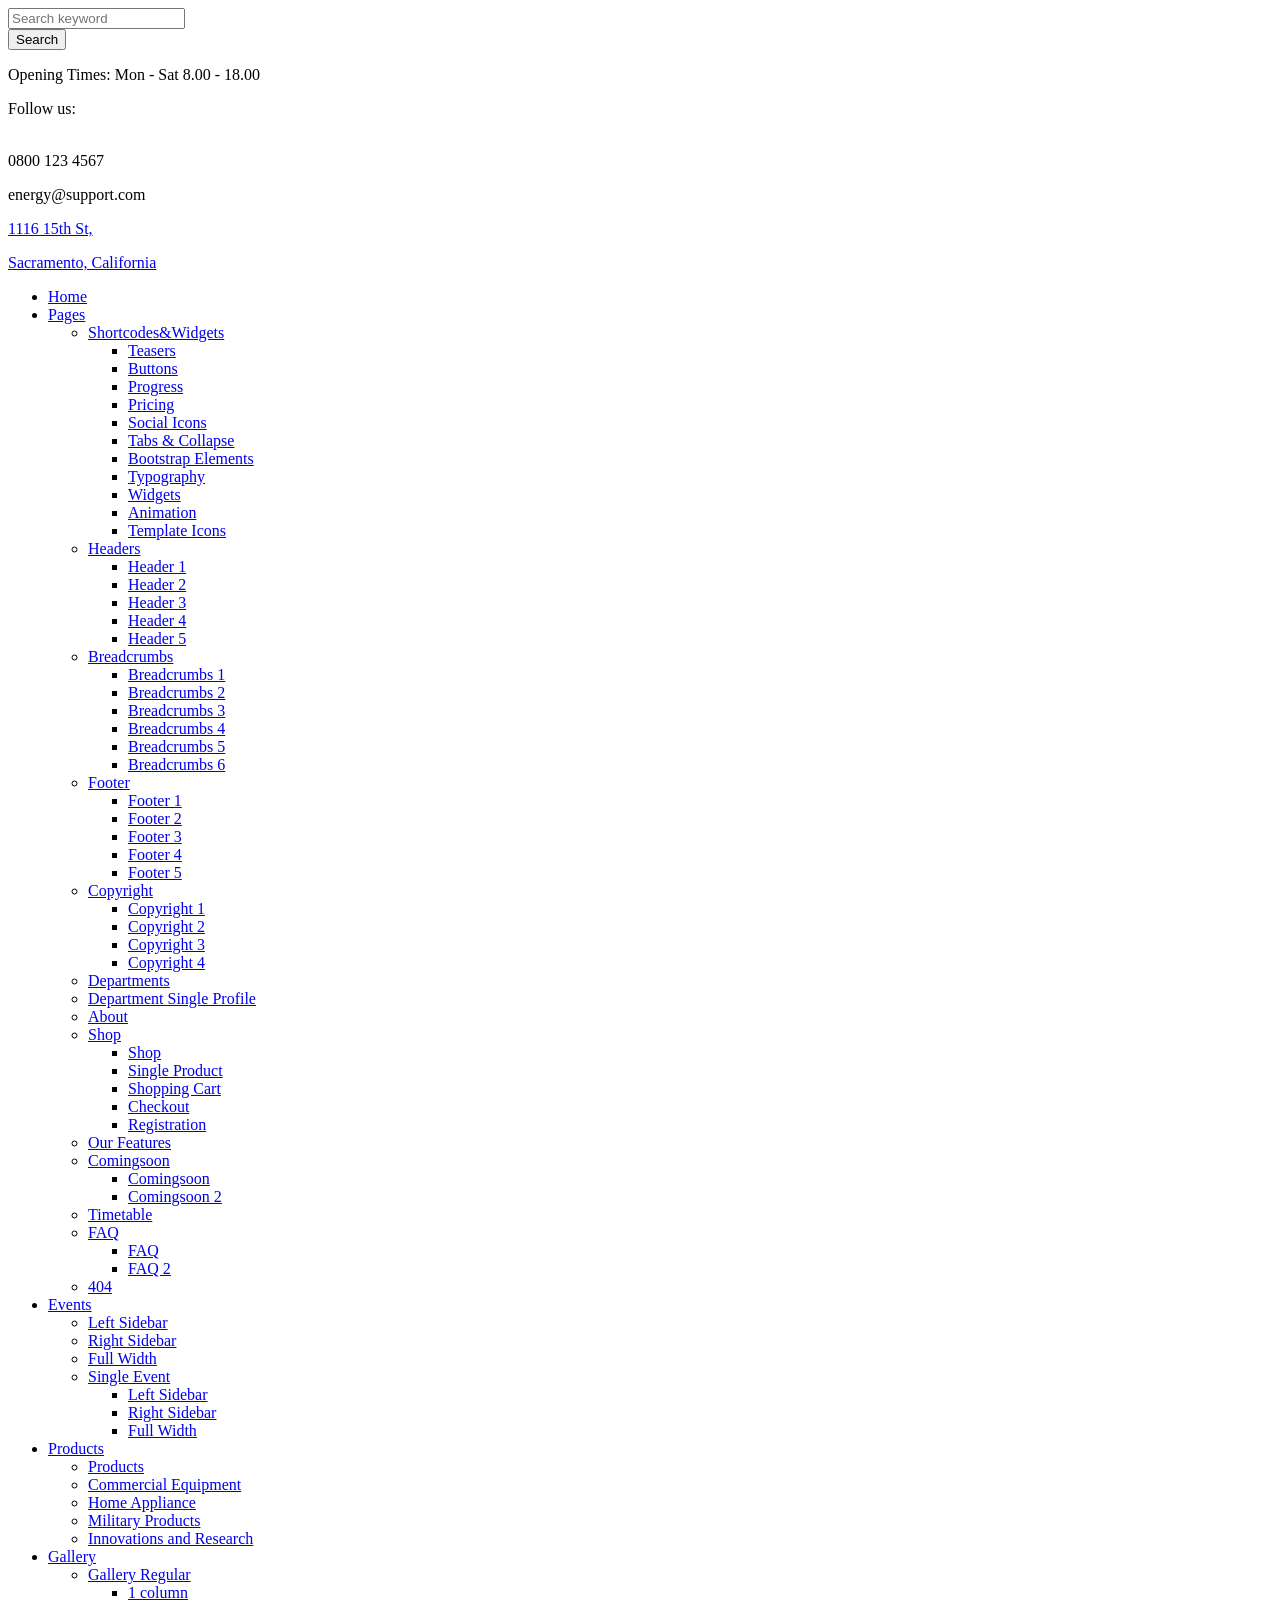
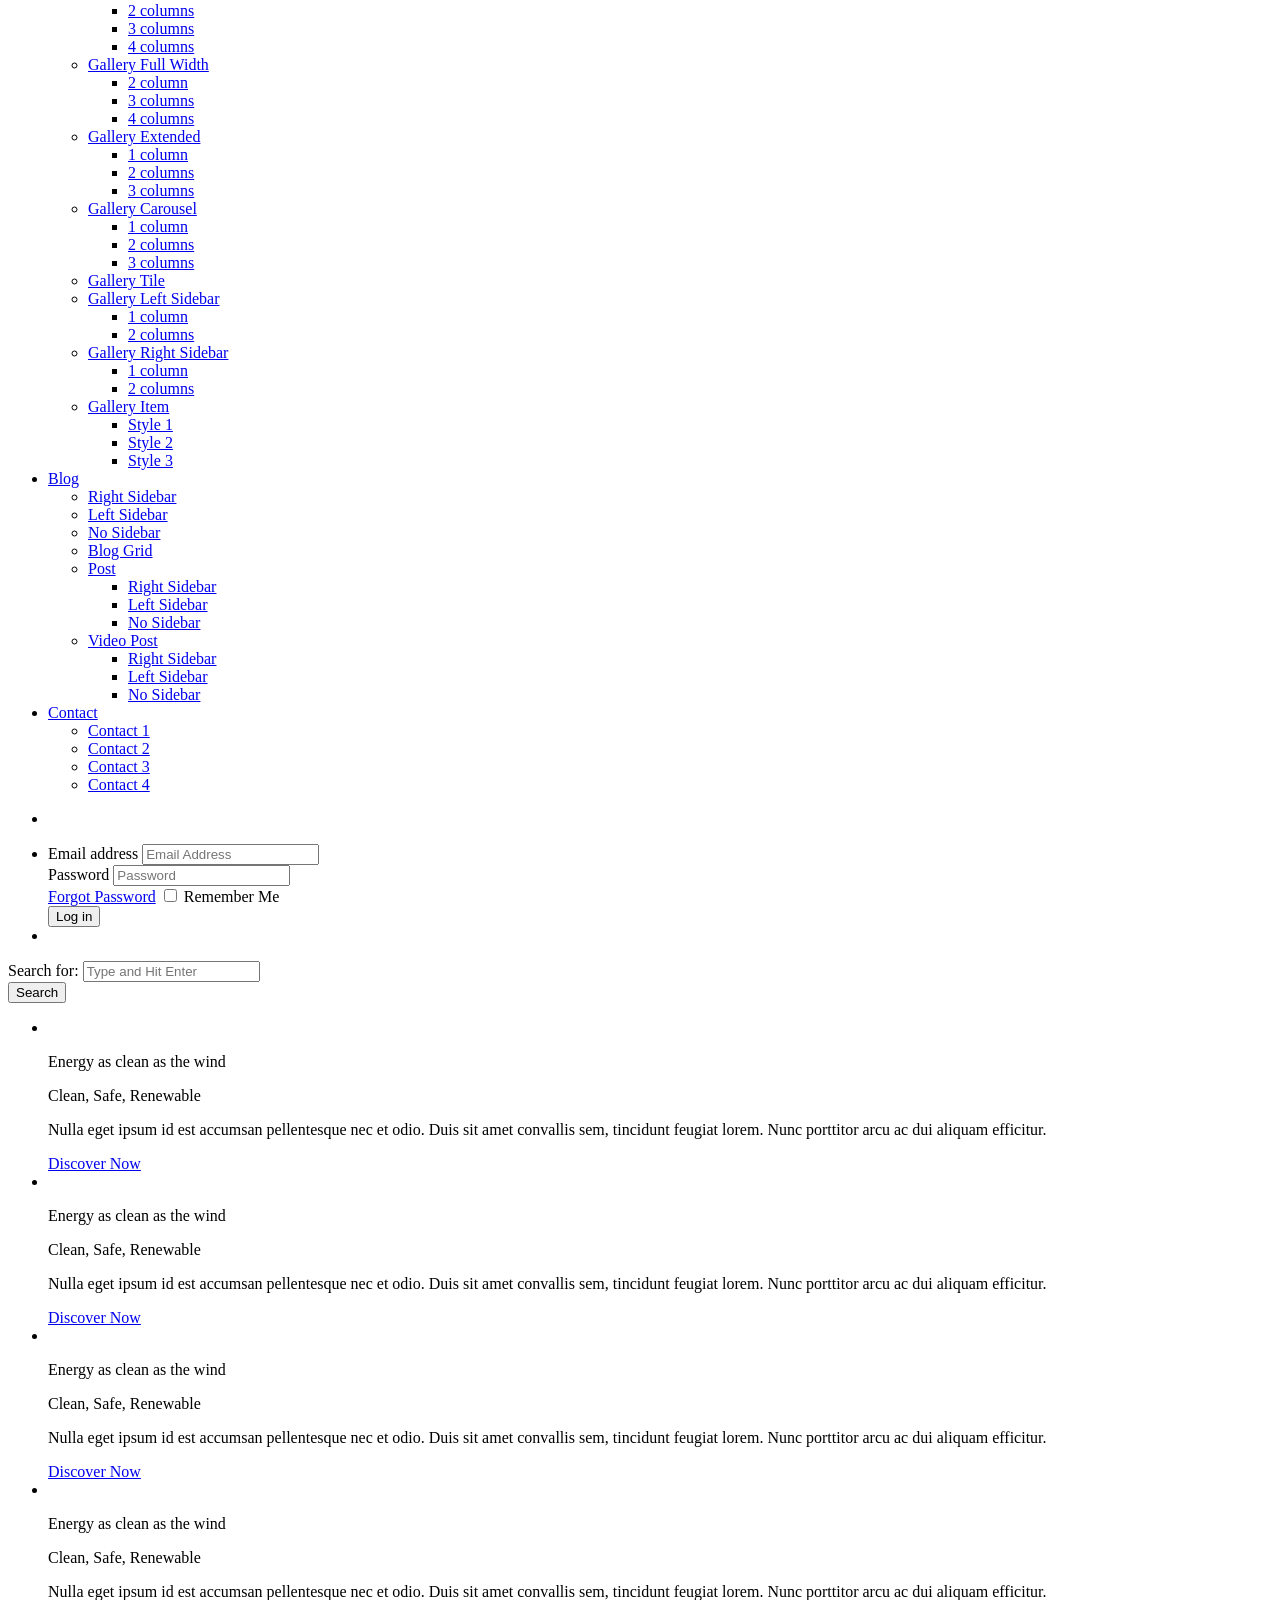
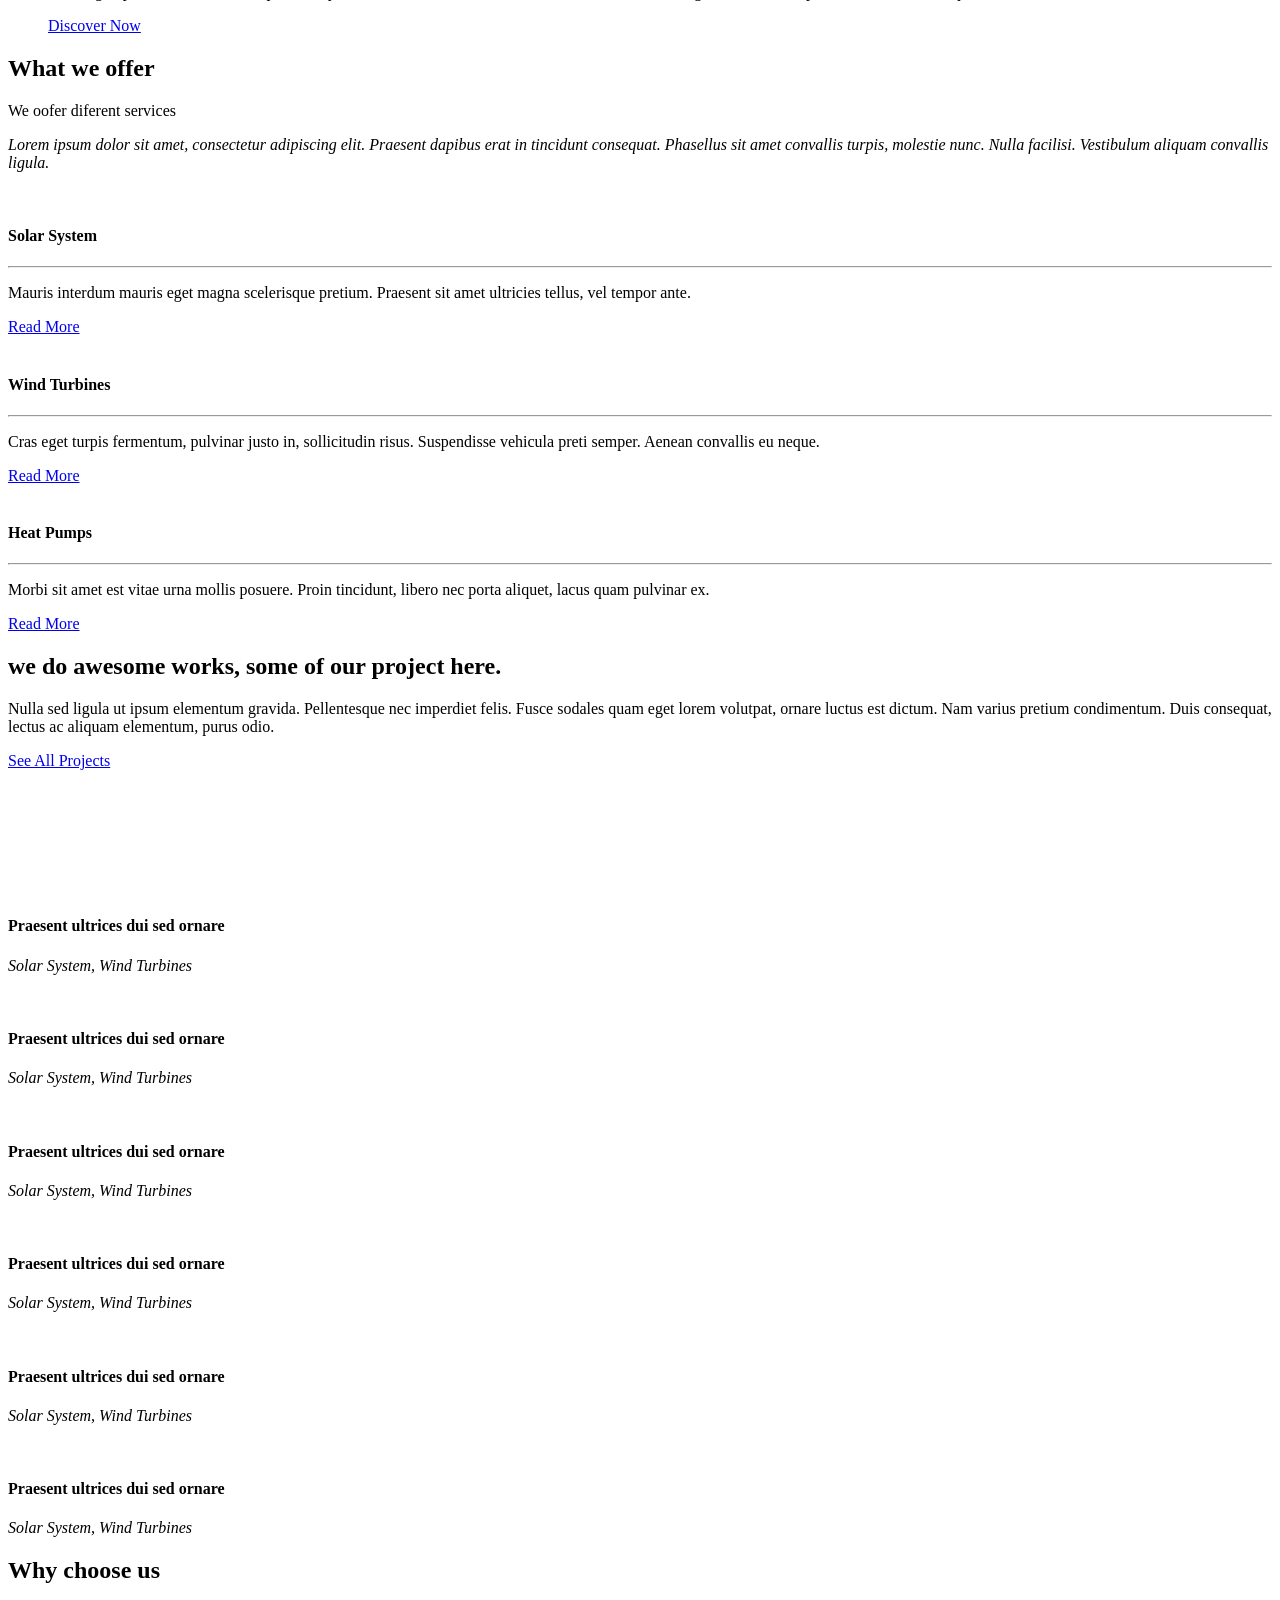
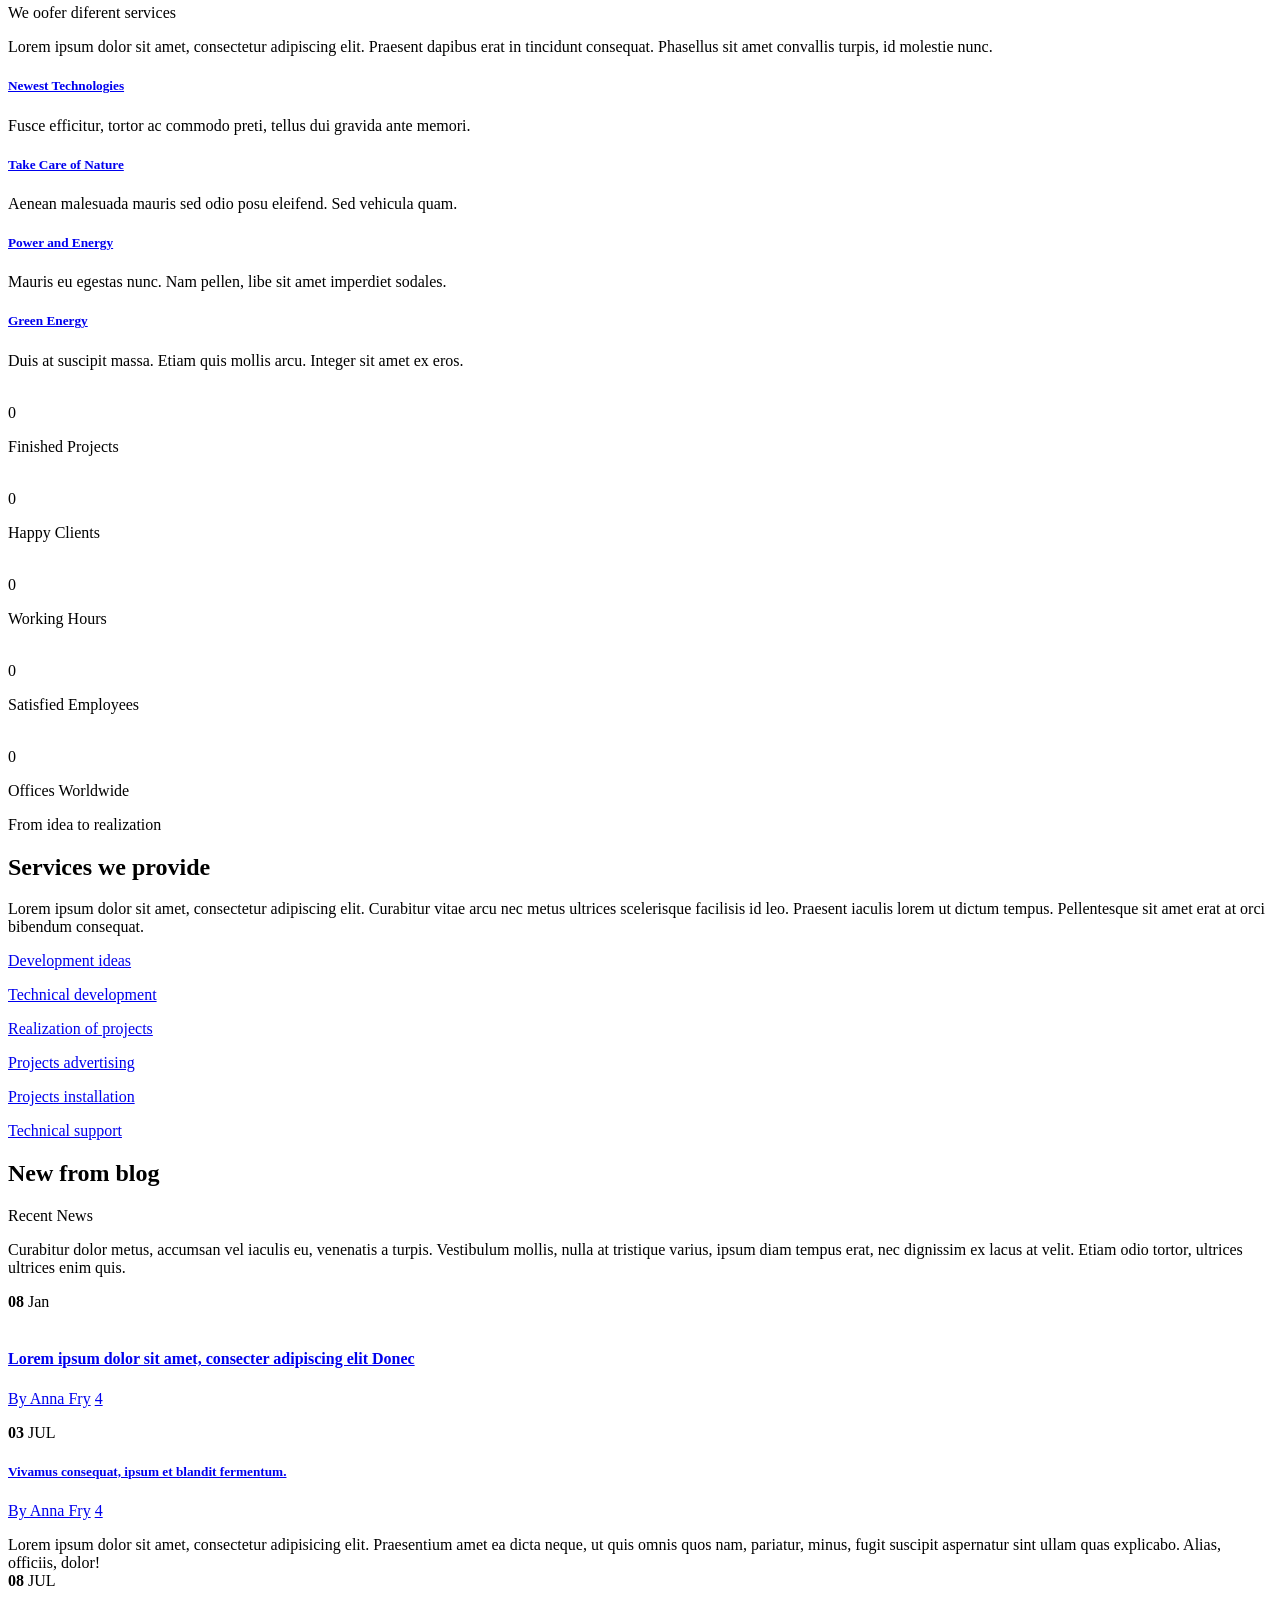
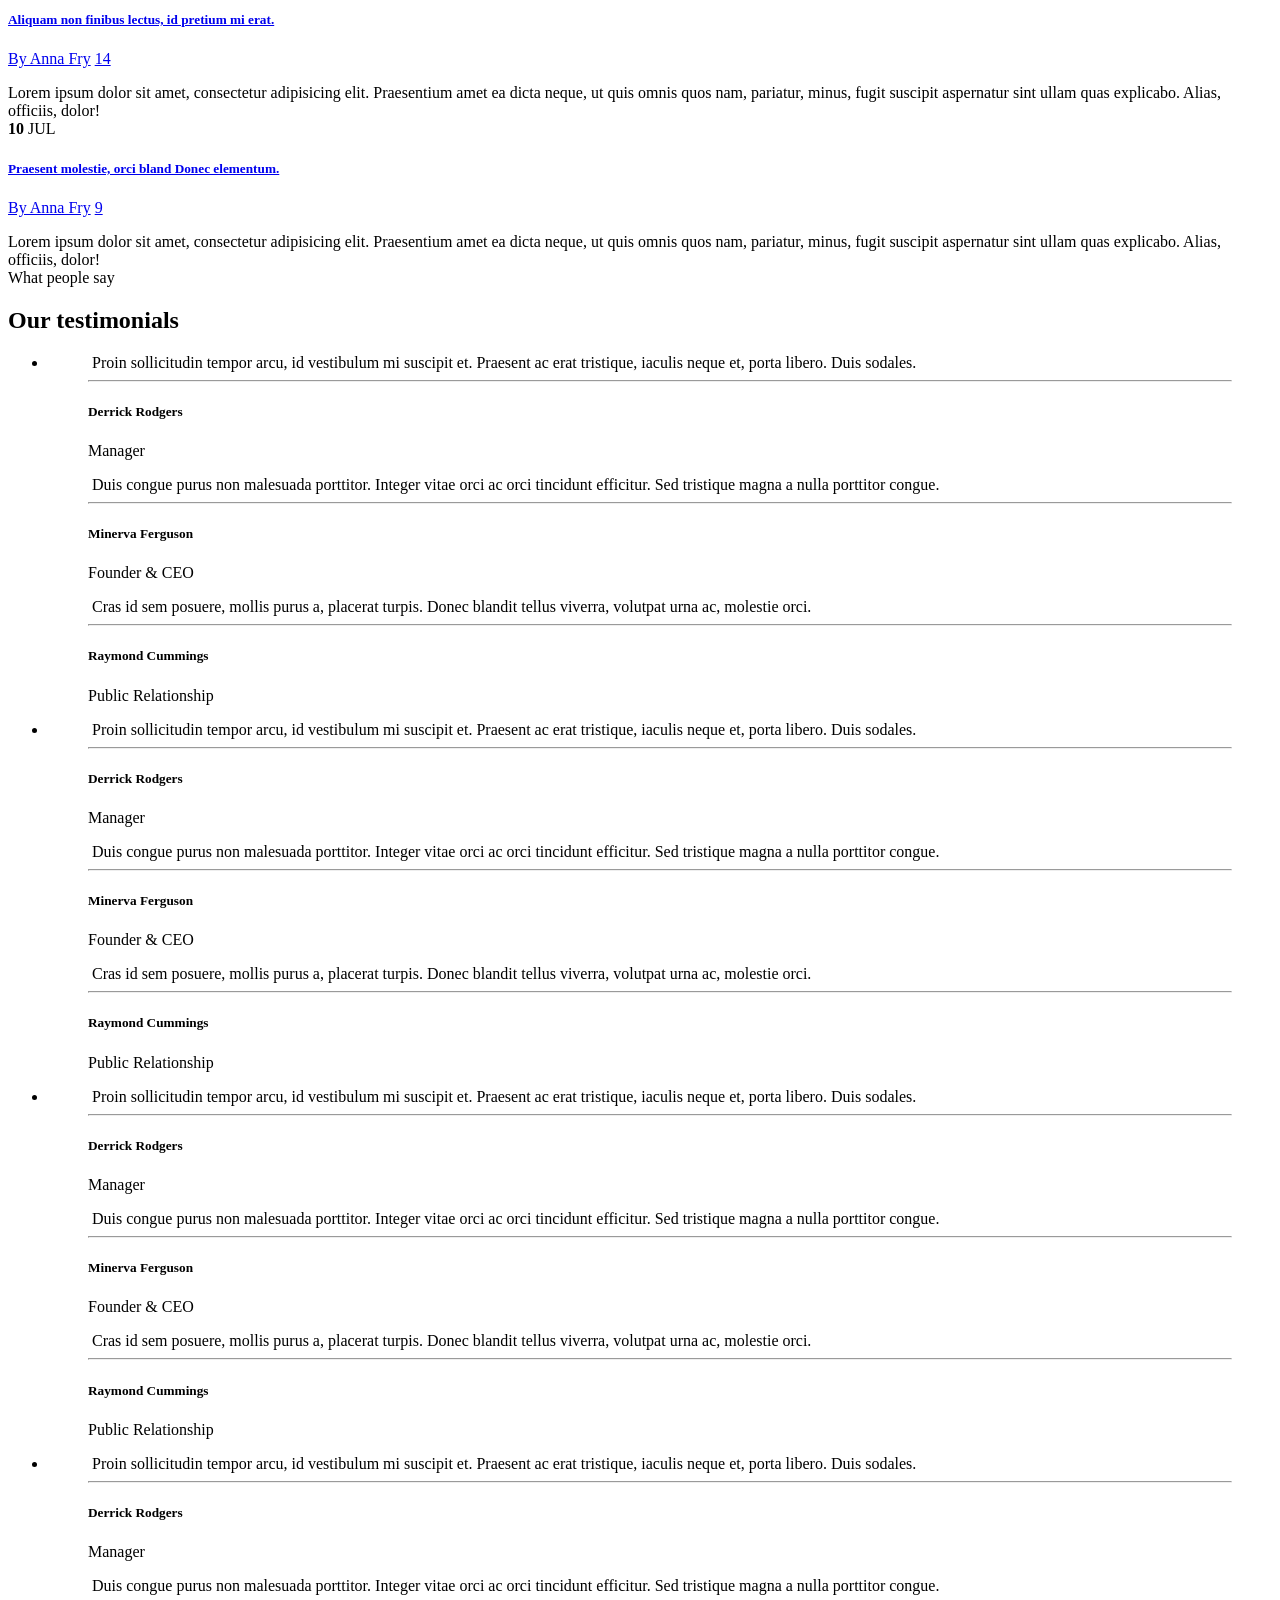
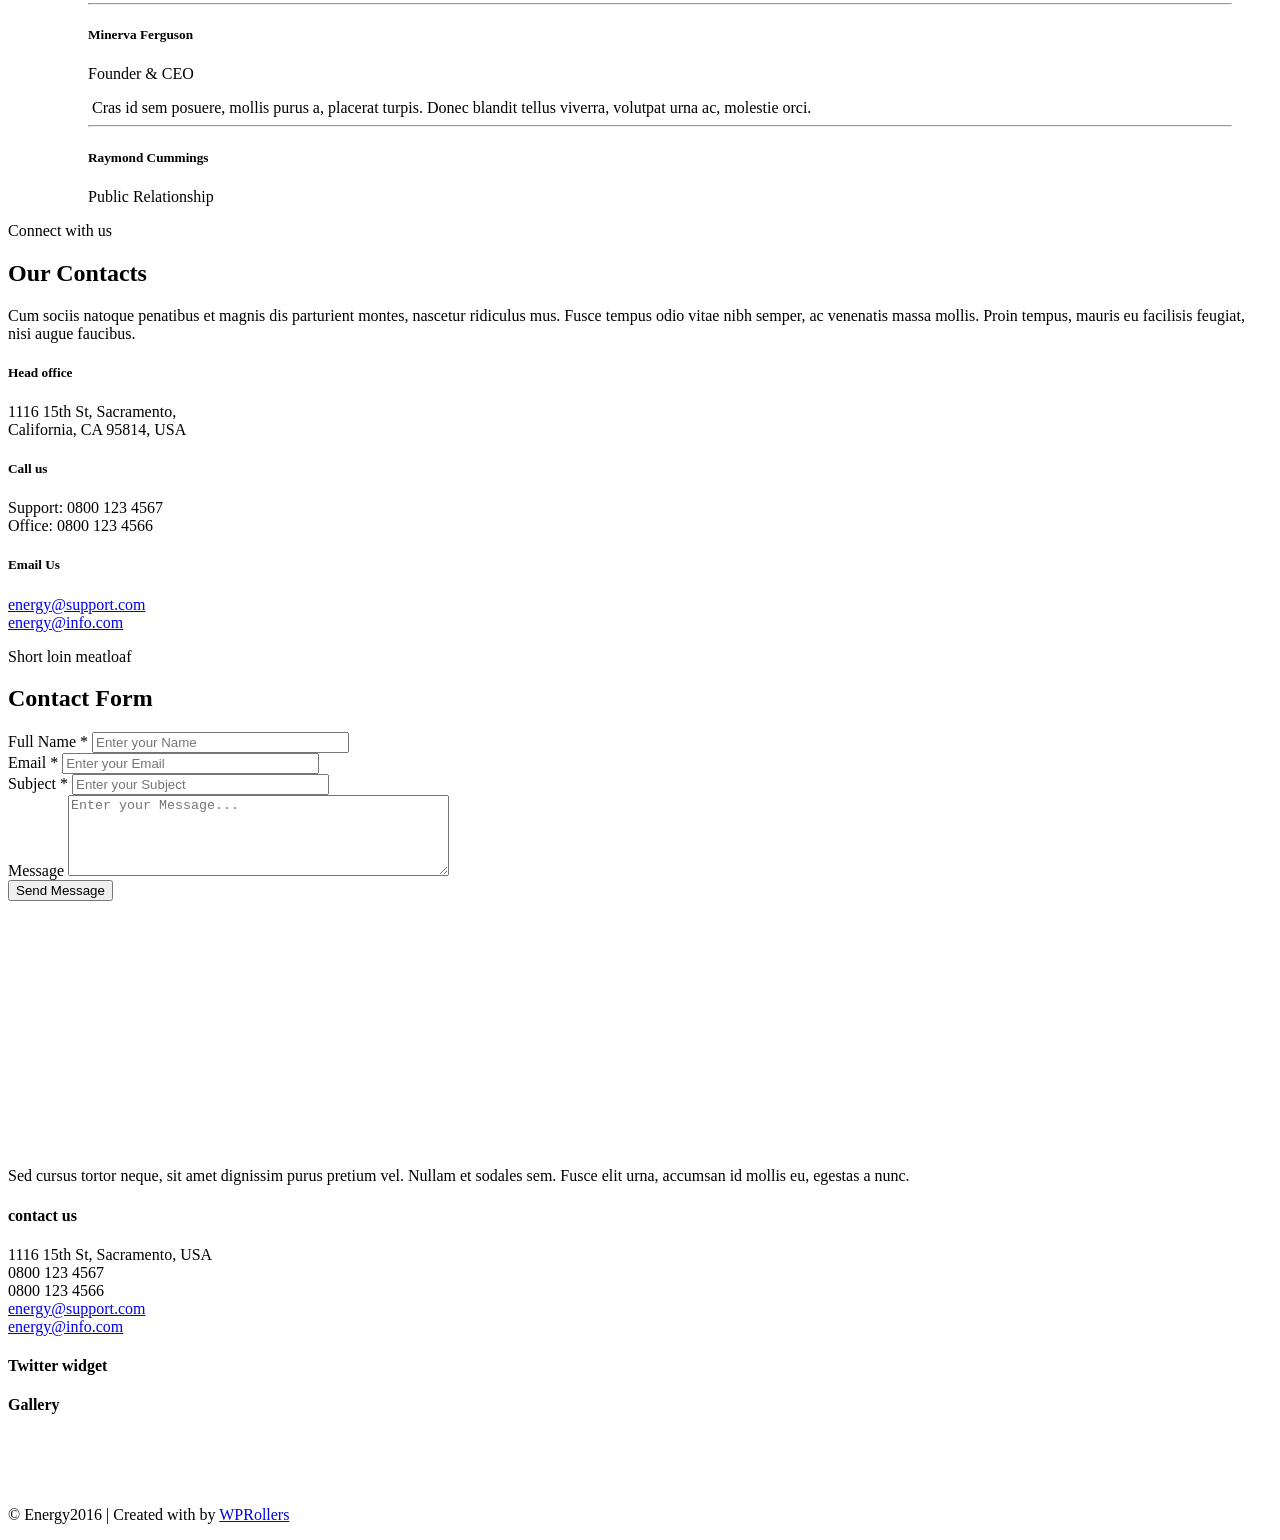
==== index.html @ 11c1e676 "Add files via upload" ====
<!DOCTYPE html>
<!--[if lt IE 7]>      <html class="no-js lt-ie9 lt-ie8 lt-ie7"> <![endif]-->
<!--[if IE 7]>         <html class="no-js lt-ie9 lt-ie8"> <![endif]-->
<!--[if IE 8]>         <html class="no-js lt-ie9"> <![endif]-->
<!--[if gt IE 8]><!-->
<html class="no-js">
<!--<![endif]-->

<head>
	<title>Energy</title>
	<meta charset="utf-8">
	<!--[if IE]>
		<meta http-equiv="X-UA-Compatible" content="IE=edge">
	<![endif]-->
	<meta name="description" content="">
	<meta name="viewport" content="width=device-width, initial-scale=1">

	<!-- Place favicon.ico and apple-touch-icon.png in the root directory -->

	<link rel="stylesheet" href="css/bootstrap.min.css">
	<link rel="stylesheet" href="css/main.css" id="color-switcher-link">
	<link rel="stylesheet" href="css/animations.css">
	<link rel="stylesheet" href="css/fonts.css">
	<script src="js/vendor/modernizr-2.6.2.min.js"></script>

	<!--[if lt IE 9]>
		<script src="js/vendor/html5shiv.min.js"></script>
		<script src="js/vendor/respond.min.js"></script>
		<script src="js/vendor/jquery-1.12.4.min.js"></script>
	<![endif]-->

</head>

<body>
	<!--[if lt IE 9]>
		<div class="bg-danger text-center">You are using an <strong>outdated</strong> browser. Please <a href="http://browsehappy.com/" class="highlight">upgrade your browser</a> to improve your experience.</div>
	<![endif]-->

	<div class="preloader">
		<div class="preloader_image"></div>
	</div>


	<!-- search modal -->
	<div class="modal" tabindex="-1" role="dialog" aria-labelledby="search_modal" id="search_modal">
		<div class="widget widget_search">
			<form method="get" class="searchform form-inline" action="/">
				<div class="form-group">
					<input type="text" value="" name="search" class="form-control" placeholder="Search keyword" id="modal-search-input">
				</div>
				<button type="submit" class="theme_button">Search</button>
			</form>
		</div>
	</div>

	<!-- wrappers for visual page editor and boxed version of template -->
	<div id="canvas">
		<div id="box_wrapper">

			<!-- template sections -->

			<section class="page_topline ds ms columns_margin_0">
				<div class="container">
					<div class="row">
						<div class="col-sm-6 text-center text-sm-left">
							<p class="fontsize_12 grey">
								<i class="flaticon-clock"></i> Opening Times: Mon - Sat 8.00 - 18.00</p>
						</div>
						<div class="col-sm-6 text-center text-sm-right">
							<div class="grey fontsize_12">Follow us:
								<div class="page_social_icons inline-block darklinks">
									<a class="social-icon soc-facebook" href="#" title="Facebook"></a>
									<a class="social-icon soc-twitter" href="#" title="Twitter"></a>
									<a class="social-icon soc-google" href="#" title="Google"></a>
									<a class="social-icon soc-linkedin" href="#" title="LinkedIn"></a>
								</div>
							</div>
						</div>
					</div>
				</div>
			</section>

			<section class="page_toplogo ds table_section section_padding_25 columns_margin_0">
				<div class="container">
					<div class="row">
						<div class="col-sm-4 text-center text-sm-left">
							<a href="./" class="logo">
								<img src="images/logo.png" alt="">
							</a>
						</div>

						<div class="col-sm-8 text-right hidden-xs darklinks">
							<div class="teaser media inline-block">
								<div class="media-left media-middle">
									<div class="teaser_icon border_icon fontsize_20 highlight">
										<i class="flaticon-paper-plane"></i>
									</div>
								</div>
								<div class="media-body media-middle text-left">
									<p class="bold fontsize_26 grey bottommargin_5">0800 123 4567</p>
									<p>energy@support.com</p>
								</div>
							</div>
							<a class="teaser location-teaser media inline-block hidden-sm hidden-xs" href="#">
								<div class="media-left media-middle">
									<div class="teaser_icon border_icon fontsize_20 highlight">
										<i class="flaticon-signs"></i>
									</div>
								</div>
								<div class="media-body media-middle text-left">
									<p class="bold fontsize_26 bottommargin_5">1116 15th St,</p>
									<p class="fontcolor">Sacramento, California</p>
								</div>
							</a>
						</div>
					</div>
				</div>
			</section>

			<header class="page_header theme_header cs">
				<div class="container">
					<div class="row mainrow">
						<div class="col-md-9">
							<!-- main nav start -->
							<nav class="mainmenu_wrapper">
								<ul class="mainmenu nav sf-menu">
									<li class="active">
										<a href="index.html">Home</a>
									</li>

									<li>
										<a href="about.html">Pages</a>
										<ul>
											<!-- features -->
											<li>
												<a href="shortcodes_teasers.html">Shortcodes&amp;Widgets</a>
												<ul>

													<li>
														<a href="shortcodes_teasers.html">Teasers</a>
													</li>
													<li>
														<a href="shortcodes_buttons.html">Buttons</a>
													</li>
													<li>
														<a href="shortcodes_progress.html">Progress</a>
													</li>
													<li>
														<a href="shortcodes_pricing.html">Pricing</a>
													</li>
													<li>
														<a href="shortcodes_socialicons.html">Social Icons</a>
													</li>
													<li>
														<a href="shortcodes_tabs.html">Tabs &amp; Collapse</a>
													</li>
													<li>
														<a href="shortcodes_bootstrap.html">Bootstrap Elements</a>
													</li>
													<li>
														<a href="shortcodes_typography.html">Typography</a>
													</li>
													<li>
														<a href="shortcodes_widgets.html">Widgets</a>
													</li>
													<li>
														<a href="shortcodes_animation.html">Animation</a>
													</li>
													<li>
														<a href="shortcodes_icons.html">Template Icons</a>
													</li>
												</ul>
											</li>
											<!-- eof features -->

											<!-- header -->
											<li>
												<a href="header1.html">Headers</a>
												<ul>
													<li>
														<a href="header1.html">Header 1</a>
													</li>
													<li>
														<a href="header2.html">Header 2</a>
													</li>
													<li>
														<a href="header3.html">Header 3</a>
													</li>
													<li>
														<a href="header4.html">Header 4</a>
													</li>
													<li>
														<a href="header5.html">Header 5</a>
													</li>
												</ul>
											</li>
											<!-- eof header -->

											<!-- breadcrumbs -->
											<li>
												<a href="breadcrumbs1.html">Breadcrumbs</a>
												<ul>
													<li>
														<a href="breadcrumbs1.html">Breadcrumbs 1</a>
													</li>
													<li>
														<a href="breadcrumbs2.html">Breadcrumbs 2</a>
													</li>
													<li>
														<a href="breadcrumbs3.html">Breadcrumbs 3</a>
													</li>
													<li>
														<a href="breadcrumbs4.html">Breadcrumbs 4</a>
													</li>
													<li>
														<a href="breadcrumbs5.html">Breadcrumbs 5</a>
													</li>
													<li>
														<a href="breadcrumbs6.html">Breadcrumbs 6</a>
													</li>
												</ul>
											</li>
											<!-- eof breadcrumbs -->

											<!-- footer -->
											<li>
												<a href="footer1.html">Footer</a>
												<ul>
													<li>
														<a href="footer1.html">Footer 1</a>
													</li>
													<li>
														<a href="footer2.html">Footer 2</a>
													</li>
													<li>
														<a href="footer3.html">Footer 3</a>
													</li>
													<li>
														<a href="footer4.html">Footer 4</a>
													</li>
													<li>
														<a href="footer5.html">Footer 5</a>
													</li>
												</ul>
											</li>
											<!-- eof footer -->

											<!-- copyright -->
											<li>
												<a href="copyright1.html">Copyright</a>
												<ul>
													<li>
														<a href="copyright1.html">Copyright 1</a>
													</li>
													<li>
														<a href="copyright2.html">Copyright 2</a>
													</li>
													<li>
														<a href="copyright3.html">Copyright 3</a>
													</li>
													<li>
														<a href="copyright4.html">Copyright 4</a>
													</li>
												</ul>
											</li>
											<!-- eof copyright -->

											<li>
												<a href="departments.html">Departments</a>
											</li>

											<li>
												<a href="department_single.html">Department Single Profile</a>
											</li>

											<li>
												<a href="about.html">About</a>
											</li>

											<!-- shop -->
											<li>
												<a href="shop-right.html">Shop</a>
												<ul>
													<li>
														<a href="shop-right.html">Shop</a>
													</li>
													<li>
														<a href="product-right.html">Single Product</a>
													</li>
													<li>
														<a href="cart-right.html">Shopping Cart</a>
													</li>
													<li>
														<a href="checkout-right.html">Checkout</a>
													</li>
													<li>
														<a href="register.html">Registration</a>
													</li>
												</ul>
											</li>
											<!-- eof shop -->

											<li>
												<a href="features.html">Our Features</a>
											</li>

											<li>
												<a href="comingsoon1.html">Comingsoon</a>
												<ul>
													<li>
														<a href="comingsoon1.html">Comingsoon</a>
													</li>
													<li>
														<a href="comingsoon2.html">Comingsoon 2</a>
													</li>
												</ul>
											</li>

											<li>
												<a href="timetable.html">Timetable</a>
											</li>

											<li>
												<a href="faq.html">FAQ</a>
												<ul>
													<li>
														<a href="faq.html">FAQ</a>
													</li>
													<li>
														<a href="faq2.html">FAQ 2</a>
													</li>
												</ul>
											</li>
											<li>
												<a href="404.html">404</a>
											</li>

										</ul>
									</li>
									<!-- eof pages -->

									<!-- events -->
									<li>
										<a href="events-left.html">Events</a>
										<ul>
											<li>
												<a href="events-left.html">Left Sidebar</a>
											</li>
											<li>
												<a href="events-right.html">Right Sidebar</a>
											</li>
											<li>
												<a href="events-full.html">Full Width</a>
											</li>
											<li>
												<a href="event-single-left.html">Single Event</a>
												<ul>
													<li>
														<a href="event-single-left.html">Left Sidebar</a>
													</li>
													<li>
														<a href="event-single-right.html">Right Sidebar</a>
													</li>
													<li>
														<a href="event-single-full.html">Full Width</a>
													</li>
												</ul>
											</li>
										</ul>
									</li>
									<!-- eof events -->

									<!-- products -->
									<li>
										<a href="products.html">Products</a>
										<ul>
											<li>
												<a href="products.html">Products</a>
											</li>
											<li>
												<a href="commercial_equipment.html">Commercial Equipment</a>
											</li>
											<li>
												<a href="home_appliance.html">Home Appliance</a>
											</li>
											<li>
												<a href="military_products.html">Military Products</a>
											</li>
											<li>
												<a href="innovations_research.html">Innovations and Research</a>
											</li>
										</ul>
									</li>
									<!-- eof products -->

									<!-- gallery -->
									<li>
										<a href="gallery-regular.html">Gallery</a>
										<ul>
											<!-- Gallery regular -->
											<li>
												<a href="gallery-regular.html">Gallery Regular</a>
												<ul>
													<li>
														<a href="gallery-regular.html">1 column</a>
													</li>
													<li>
														<a href="gallery-regular-2-cols.html">2 columns</a>
													</li>
													<li>
														<a href="gallery-regular-3-cols.html">3 columns</a>
													</li>
													<li>
														<a href="gallery-regular-4-cols.html">4 columns</a>
													</li>
												</ul>
											</li>
											<!-- eof Gallery regular -->

											<!-- Gallery full width -->
											<li>
												<a href="gallery-fullwidth.html">Gallery Full Width</a>
												<ul>
													<li>
														<a href="gallery-fullwidth.html">2 column</a>
													</li>
													<li>
														<a href="gallery-fullwidth-3-cols.html">3 columns</a>
													</li>
													<li>
														<a href="gallery-fullwidth-4-cols.html">4 columns</a>
													</li>
												</ul>
											</li>
											<!-- eof Gallery full width -->

											<!-- Gallery extended -->
											<li>
												<a href="gallery-extended.html">Gallery Extended</a>
												<ul>
													<li>
														<a href="gallery-extended.html">1 column</a>
													</li>
													<li>
														<a href="gallery-extended-2-cols.html">2 columns</a>
													</li>
													<li>
														<a href="gallery-extended-3-cols.html">3 columns</a>
													</li>
												</ul>
											</li>
											<!-- eof Gallery extended -->

											<!-- Gallery carousel -->
											<li>
												<a href="gallery-carousel.html">Gallery Carousel</a>
												<ul>
													<li>
														<a href="gallery-carousel.html">1 column</a>
													</li>
													<li>
														<a href="gallery-carousel-2-cols.html">2 columns</a>
													</li>
													<li>
														<a href="gallery-carousel-3-cols.html">3 columns</a>
													</li>
												</ul>
											</li>
											<!-- eof Gallery carousel -->

											<!-- Gallery tile -->
											<li>
												<a href="gallery-tile.html">Gallery Tile</a>
											</li>
											<!-- eof Gallery tile -->

											<!-- Gallery left sidebar -->
											<li>
												<a href="gallery-left.html">Gallery Left Sidebar</a>
												<ul>
													<li>
														<a href="gallery-left.html">1 column</a>
													</li>
													<li>
														<a href="gallery-left-2-cols.html">2 columns</a>
													</li>
												</ul>
											</li>
											<!-- eof Gallery left sidebar -->

											<!-- Gallery right sidebar -->
											<li>
												<a href="gallery-right.html">Gallery Right Sidebar</a>
												<ul>
													<li>
														<a href="gallery-right.html">1 column</a>
													</li>
													<li>
														<a href="gallery-right-2-cols.html">2 columns</a>
													</li>
												</ul>
											</li>
											<!-- eof Gallery right sidebar -->

											<!-- Gallery item -->
											<li>
												<a href="gallery-single.html">Gallery Item</a>
												<ul>
													<li>
														<a href="gallery-single.html">Style 1</a>
													</li>
													<li>
														<a href="gallery-single2.html">Style 2</a>
													</li>
													<li>
														<a href="gallery-single3.html">Style 3</a>
													</li>
												</ul>
											</li>
											<!-- eof Gallery item -->
										</ul>
									</li>
									<!-- eof Gallery -->

									<!-- blog -->
									<li>
										<a href="blog-right.html">Blog</a>
										<ul>

											<li>
												<a href="blog-right.html">Right Sidebar</a>
											</li>
											<li>
												<a href="blog-left.html">Left Sidebar</a>
											</li>
											<li>
												<a href="blog-full.html">No Sidebar</a>
											</li>
											<li>
												<a href="blog-mosaic.html">Blog Grid</a>
											</li>

											<li>
												<a href="blog-single-right.html">Post</a>
												<ul>
													<li>
														<a href="blog-single-right.html">Right Sidebar</a>
													</li>
													<li>
														<a href="blog-single-left.html">Left Sidebar</a>
													</li>
													<li>
														<a href="blog-single-full.html">No Sidebar</a>
													</li>
												</ul>
											</li>

											<li>
												<a href="blog-single-video-right.html">Video Post</a>
												<ul>
													<li>
														<a href="blog-single-video-right.html">Right Sidebar</a>
													</li>
													<li>
														<a href="blog-single-video-left.html">Left Sidebar</a>
													</li>
													<li>
														<a href="blog-single-video-full.html">No Sidebar</a>
													</li>
												</ul>
											</li>

										</ul>
									</li>
									<!-- eof blog -->

									<!-- contacts -->
									<li>
										<a href="contact.html">Contact</a>
										<ul>
											<li>
												<a href="contact.html">Contact 1</a>
											</li>
											<li>
												<a href="contact2.html">Contact 2</a>
											</li>
											<li>
												<a href="contact3.html">Contact 3</a>
											</li>
											<li>
												<a href="contact4.html">Contact 4</a>
											</li>
										</ul>
									</li>
									<!-- eof contacts -->

								</ul>
							</nav>
							<!-- eof main nav -->
							<span class="toggle_menu">
								<span></span>
							</span>
						</div>
						<div class="col-md-3 text-right">
							<ul class="inline-dropdown inline-block">

								<li class="dropdown">
									<div class="search_form_trigger header-button">
										<i class="flaticon-magnifying-glass"></i>
									</div>
								</li>

								<li class="dropdown login-dropdown">

									<a class="header-button" id="login" data-target="#" href="./" data-toggle="dropdown" aria-haspopup="true" role="button" aria-expanded="false">
										<i class="flaticon-social"></i>
									</a>

									<div class="dropdown-menu ls" aria-labelledby="login">
										<form role="form" action="/">

											<div class="form-group">
												<label for="login_email" class="sr-only">Email address</label>
												<input type="email" class="form-control" id="login_email" placeholder="Email Address">
											</div>
											<div class="form-group">
												<label for="login_password" class="sr-only">Password</label>
												<input type="password" class="form-control" id="login_password" placeholder="Password">
											</div>
											<div class="fontsize_12 darklinks">
												<a href="register.html">Forgot Password</a>
												<span class="pull-right nowrap">
													<input type="checkbox" id="remember-me">
													<label for="remember-me">Remember Me
													</label>
												</span>
											</div>
											<div class="text-center topmargin_15">
												<button type="button" class="theme_button color1 margin_0">
													Log in
												</button>
											</div>

										</form>
									</div>

								</li>
								<li class="dropdown">
									<a href="#" class="header-button">
										<i class="flaticon-phone-call"></i>
									</a>
								</li>
							</ul>
						</div>
					</div>
					<div class="row searchrow">
						<div class="col-sm-12 text-right">
							<div class="widget_search">
								<form method="get" class="searchform form-inline" action="/">
									<div class="form-group">
										<label class="sr-only" for="headeer-widget-search">Search for:</label>
										<input id="headeer-widget-search" type="text" value="" name="search" class="form-control" placeholder="Type and Hit Enter">
									</div>
									<button type="submit" class="theme_button">Search</button>
								</form>
							</div>
							<div class="search_form_close">
								<i class="flaticon-cancel"></i>
							</div>
						</div>
					</div>
				</div>
			</header>

			<section class="intro_section page_mainslider ds">
				<div class="flexslider">
					<ul class="slides">
						<li>
							<img src="images/slide01.jpg" alt="">
							<div class="container">
								<div class="row">
									<div class="col-sm-12 text-center">
										<div class="slide_description_wrapper">
											<div class="slide_description">
												<div class="intro-layer" data-animation="slideExpandUp">
													<div class="cornered-block">
														<p class="grey fontsize_20 text-uppercase">
															Energy as clean as the wind
														</p>
														<p class="big grey raleway text-uppercase bold">
															Clean, Safe, Renewable
														</p>
														<p class="grey fontsize_16">
															Nulla eget ipsum id est accumsan pellentesque nec et odio. Duis sit amet convallis sem, tincidunt feugiat lorem. Nunc porttitor arcu ac dui aliquam efficitur.
														</p>
														<a href="#" class="theme_button color1 topmargin_30">Discover Now</a>
														<div class="bottom-corners"></div>
													</div>
												</div>
											</div>
											<!-- eof .slide_description -->
										</div>
										<!-- eof .slide_description_wrapper -->
									</div>
									<!-- eof .col-* -->
								</div>
								<!-- eof .row -->
							</div>
							<!-- eof .container -->
						</li>
						<li>
							<img src="images/slide02.jpg" alt="">
							<div class="container">
								<div class="row">
									<div class="col-sm-12 text-center">
										<div class="slide_description_wrapper">
											<div class="slide_description">
												<div class="intro-layer" data-animation="slideExpandUp">
													<div class="cornered-block">
														<p class="grey fontsize_20 text-uppercase">
															Energy as clean as the wind
														</p>
														<p class="big grey raleway text-uppercase bold">
															Clean, Safe, Renewable
														</p>
														<p class="grey fontsize_16">
															Nulla eget ipsum id est accumsan pellentesque nec et odio. Duis sit amet convallis sem, tincidunt feugiat lorem. Nunc porttitor arcu ac dui aliquam efficitur.
														</p>
														<a href="#" class="theme_button color1 topmargin_30">Discover Now</a>
														<div class="bottom-corners"></div>
													</div>
												</div>
											</div>
											<!-- eof .slide_description -->
										</div>
										<!-- eof .slide_description_wrapper -->
									</div>
									<!-- eof .col-* -->
								</div>
								<!-- eof .row -->
							</div>
							<!-- eof .container -->
						</li>
						<li>
							<img src="images/slide03.jpg" alt="">
							<div class="container">
								<div class="row">
									<div class="col-sm-12 text-center">
										<div class="slide_description_wrapper">
											<div class="slide_description">
												<div class="intro-layer" data-animation="slideExpandUp">
													<div class="cornered-block">
														<p class="grey fontsize_20 text-uppercase">
															Energy as clean as the wind
														</p>
														<p class="big grey raleway text-uppercase bold">
															Clean, Safe, Renewable
														</p>
														<p class="grey fontsize_16">
															Nulla eget ipsum id est accumsan pellentesque nec et odio. Duis sit amet convallis sem, tincidunt feugiat lorem. Nunc porttitor arcu ac dui aliquam efficitur.
														</p>
														<a href="#" class="theme_button color1 topmargin_30">Discover Now</a>
														<div class="bottom-corners"></div>
													</div>
												</div>
											</div>
											<!-- eof .slide_description -->
										</div>
										<!-- eof .slide_description_wrapper -->
									</div>
									<!-- eof .col-* -->
								</div>
								<!-- eof .row -->
							</div>
							<!-- eof .container -->
						</li>
						<li>
							<img src="images/slide04.jpg" alt="">
							<div class="container">
								<div class="row">
									<div class="col-sm-12 text-center">
										<div class="slide_description_wrapper">
											<div class="slide_description">
												<div class="intro-layer" data-animation="slideExpandUp">
													<div class="cornered-block">
														<p class="grey fontsize_20 text-uppercase">
															Energy as clean as the wind
														</p>
														<p class="big grey raleway text-uppercase bold">
															Clean, Safe, Renewable
														</p>
														<p class="grey fontsize_16">
															Nulla eget ipsum id est accumsan pellentesque nec et odio. Duis sit amet convallis sem, tincidunt feugiat lorem. Nunc porttitor arcu ac dui aliquam efficitur.
														</p>
														<a href="#" class="theme_button color1 topmargin_30">Discover Now</a>
														<div class="bottom-corners"></div>
													</div>
												</div>
											</div>
											<!-- eof .slide_description -->
										</div>
										<!-- eof .slide_description_wrapper -->
									</div>
									<!-- eof .col-* -->
								</div>
								<!-- eof .row -->
							</div>
							<!-- eof .container -->
						</li>

					</ul>
				</div>
				<!-- eof flexslider -->
			</section>

			<section class="ls section_padding_110">
				<div class="container">
					<div class="row">
						<div class="col-md-offset-2 col-md-8 text-center">
							<div class="cornered-heading center-heading bottommargin_40">
								<h2 class="text-uppercase">What we offer</h2>
								<span class="text-uppercase">We oofer diferent services</span>
							</div>
							<p>
								<em>
									Lorem ipsum dolor sit amet, consectetur adipiscing elit. Praesent dapibus erat in tincidunt consequat. Phasellus sit amet convallis turpis, molestie nunc. Nulla facilisi. Vestibulum aliquam convallis ligula.
								</em>
							</p>
						</div>
					</div>
					<div class="row">
						<div class="col-md-4 col-sm-8 col-sm-offset-2 col-md-offset-0">
							<div class="bg_teaser light_teaser with_shadow with_corners text-center topmargin_25">
								<div class="bg_overlay"></div>
								<img src="./images/teaser01.jpg" alt="">
								<div class="teaser_content">
									<div class="teaser text-center">
										<div class="teaser_icon grey size_big">
											<i class="flaticon-solar-panel"></i>
										</div>
										<h4 class="text-uppercase topmargin_25">Solar System</h4>
										<hr class="divider_2_40 bottommargin_25">
										<p class="darken-font-color">
											Mauris interdum mauris eget magna scelerisque pretium. Praesent sit amet ultricies tellus, vel tempor ante.
										</p>
										<a href="#" class="theme_button color1">Read More</a>
									</div>

								</div>
							</div>
						</div>
						<div class="col-md-4 col-sm-8 col-sm-offset-2 col-md-offset-0">
							<div class="bg_teaser light_teaser with_shadow with_corners text-center topmargin_25 hovered hover ">
								<div class="bg_overlay"></div>
								<img src="./images/teaser02.jpg" alt="">
								<div class="teaser_content">
									<div class="teaser text-center">
										<div class="teaser_icon grey size_big">
											<i class="flaticon-wind-turbine-for-ecological-energy"></i>
										</div>
										<h4 class="text-uppercase topmargin_25">Wind Turbines</h4>
										<hr class="divider_2_40 bottommargin_25">
										<p class="darken-font-color">
											Cras eget turpis fermentum, pulvinar justo in, sollicitudin risus. Suspendisse vehicula preti semper. Aenean convallis eu neque.
										</p>
										<a href="#" class="theme_button color1">Read More</a>
									</div>

								</div>
							</div>
						</div>
						<div class="col-md-4 col-sm-8 col-sm-offset-2 col-md-offset-0">
							<div class="bg_teaser light_teaser with_shadow with_corners text-center topmargin_25">
								<div class="bg_overlay"></div>
								<img src="./images/teaser03.jpg" alt="">
								<div class="teaser_content">
									<div class="teaser text-center">
										<div class="teaser_icon grey size_big">
											<i class="flaticon-hydro-power"></i>
										</div>
										<h4 class="text-uppercase topmargin_25">Heat Pumps</h4>
										<hr class="divider_2_40 bottommargin_25">
										<p class="darken-font-color">
											Morbi sit amet est vitae urna mollis posuere. Proin tincidunt, libero nec porta aliquet, lacus quam pulvinar ex.
										</p>
										<a href="#" class="theme_button color1">Read More</a>
									</div>

								</div>
							</div>
						</div>
					</div>
				</div>
			</section>

			<section class="ds section_padding_110">
				<div class="container">
					<div class="row">
						<div class="col-md-6">
							<div class="cornered-heading bottommargin_55 media-topmargin">
								<h2 class="text-uppercase bottommargin_0">we do awesome works, some of our project here.</h2>
							</div>
							<p>
								Nulla sed ligula ut ipsum elementum gravida. Pellentesque nec imperdiet felis. Fusce sodales quam eget lorem volutpat, ornare luctus est dictum. Nam varius pretium condimentum. Duis consequat, lectus ac aliquam elementum, purus odio.
							</p>
							<a href="gallery-fullwidth-4-cols.html" class="theme_button color1 border_button topmargin_25 bottommargin_0">See All Projects</a>

							<div class="owl-carousel projects-carousel topmargin_40" data-margin="10" data-nav="true" data-items="6" data-themeclass="owl-theme" data-responsive-lg="3">

								<div class="vertical-item content-absolute">
									<div class="item-media">
										<img src="images/gallery/13.jpg" alt="">
										<div class="media-links p-link">
											<div class="links-wrap">
												<i class="flaticon-arrows-2"></i>
											</div>
											<a class="abs-link" title="" href="#project1" data-toggle="tab"></a>
										</div>
									</div>
								</div>

								<div class="vertical-item content-absolute">
									<div class="item-media">
										<img src="images/gallery/12.jpg" alt="">
										<div class="media-links p-link">
											<div class="links-wrap">
												<i class="flaticon-arrows-2"></i>
											</div>
											<a class="abs-link" title="" href="#project2" data-toggle="tab"></a>
										</div>
									</div>
								</div>

								<div class="vertical-item content-absolute">
									<div class="item-media">
										<img src="images/gallery/11.jpg" alt="">
										<div class="media-links p-link">
											<div class="links-wrap">
												<i class="flaticon-arrows-2"></i>
											</div>
											<a class="abs-link" title="" href="#project3" data-toggle="tab"></a>
										</div>
									</div>
								</div>

								<div class="vertical-item content-absolute">
									<div class="item-media">
										<img src="images/gallery/10.jpg" alt="">
										<div class="media-links p-link">
											<div class="links-wrap">
												<i class="flaticon-arrows-2"></i>
											</div>
											<a class="abs-link" title="" href="#project4" data-toggle="tab"></a>
										</div>
									</div>
								</div>

								<div class="vertical-item content-absolute">
									<div class="item-media">
										<img src="images/gallery/09.jpg" alt="">
										<div class="media-links p-link">
											<div class="links-wrap">
												<i class="flaticon-arrows-2"></i>
											</div>
											<a class="abs-link" title="" href="#project5" data-toggle="tab"></a>
										</div>
									</div>
								</div>

								<div class="vertical-item content-absolute">
									<div class="item-media">
										<img src="images/gallery/08.jpg" alt="">
										<div class="media-links p-link">
											<div class="links-wrap">
												<i class="flaticon-arrows-2"></i>
											</div>
											<a class="abs-link" title="" href="#project6" data-toggle="tab"></a>
										</div>
									</div>
								</div>

							</div>
							<!-- .owl-carousel -->
						</div>
						<div class="col-md-6">
							<div class="tab-content projects-content">

								<div class="vertical-item gallery-item content-absolute ds tab-pane active" id="project1" role="tabpanel">
									<div class="item-media">
										<img src="images/gallery/13.jpg" alt="">
										<div class="media-links">
											<div class="links-wrap">
												<a class="p-view prettyPhoto" title="" data-gal="prettyPhoto[gal]" href="images/gallery/13.jpg"></a>
											</div>
											<a href="gallery-single2.html" class="abs-link"></a>
										</div>
									</div>
									<div class="item-content">
										<div class="item-meta">
											<h4 class="text-uppercase">Praesent ultrices dui sed ornare</h4>
											<p class="margin_0 grey">
												<em>Solar System, Wind Turbines</em>
											</p>
										</div>
									</div>
								</div>

								<div class="vertical-item gallery-item content-absolute ds tab-pane" id="project2" role="tabpanel">
									<div class="item-media">
										<img src="images/gallery/12.jpg" alt="">
										<div class="media-links">
											<div class="links-wrap">
												<a class="p-view prettyPhoto" title="" data-gal="prettyPhoto[gal]" href="images/gallery/12.jpg"></a>
											</div>
											<a href="gallery-single2.html" class="abs-link"></a>
										</div>
									</div>
									<div class="item-content">
										<div class="item-meta">
											<h4 class="text-uppercase">Praesent ultrices dui sed ornare</h4>
											<p class="margin_0 grey">
												<em>Solar System, Wind Turbines</em>
											</p>
										</div>
									</div>
								</div>

								<div class="vertical-item gallery-item content-absolute ds tab-pane" id="project3" role="tabpanel">
									<div class="item-media">
										<img src="images/gallery/11.jpg" alt="">
										<div class="media-links">
											<div class="links-wrap">
												<a class="p-view prettyPhoto" title="" data-gal="prettyPhoto[gal]" href="images/gallery/11.jpg"></a>
											</div>
											<a href="gallery-single2.html" class="abs-link"></a>
										</div>
									</div>
									<div class="item-content">
										<div class="item-meta">
											<h4 class="text-uppercase">Praesent ultrices dui sed ornare</h4>
											<p class="margin_0 grey">
												<em>Solar System, Wind Turbines</em>
											</p>
										</div>
									</div>
								</div>

								<div class="vertical-item gallery-item content-absolute ds tab-pane" id="project4" role="tabpanel">
									<div class="item-media">
										<img src="images/gallery/10.jpg" alt="">
										<div class="media-links">
											<div class="links-wrap">
												<a class="p-view prettyPhoto" title="" data-gal="prettyPhoto[gal]" href="images/gallery/10.jpg"></a>
											</div>
											<a href="gallery-single2.html" class="abs-link"></a>
										</div>
									</div>
									<div class="item-content">
										<div class="item-meta">
											<h4 class="text-uppercase">Praesent ultrices dui sed ornare</h4>
											<p class="margin_0 grey">
												<em>Solar System, Wind Turbines</em>
											</p>
										</div>
									</div>
								</div>

								<div class="vertical-item gallery-item content-absolute ds tab-pane" id="project5" role="tabpanel">
									<div class="item-media">
										<img src="images/gallery/09.jpg" alt="">
										<div class="media-links">
											<div class="links-wrap">
												<a class="p-view prettyPhoto" title="" data-gal="prettyPhoto[gal]" href="images/gallery/09.jpg"></a>
											</div>
											<a href="gallery-single2.html" class="abs-link"></a>
										</div>
									</div>
									<div class="item-content">
										<div class="item-meta">
											<h4 class="text-uppercase">Praesent ultrices dui sed ornare</h4>
											<p class="margin_0 grey">
												<em>Solar System, Wind Turbines</em>
											</p>
										</div>
									</div>
								</div>

								<div class="vertical-item gallery-item content-absolute ds tab-pane" id="project6" role="tabpanel">
									<div class="item-media">
										<img src="images/gallery/08.jpg" alt="">
										<div class="media-links">
											<div class="links-wrap">
												<a class="p-view prettyPhoto" title="" data-gal="prettyPhoto[gal]" href="images/gallery/08.jpg"></a>
											</div>
											<a href="gallery-single2.html" class="abs-link"></a>
										</div>
									</div>
									<div class="item-content">
										<div class="item-meta">
											<h4 class="text-uppercase">Praesent ultrices dui sed ornare</h4>
											<p class="margin_0 grey">
												<em>Solar System, Wind Turbines</em>
											</p>
										</div>
									</div>
								</div>

							</div>
						</div>
					</div>
				</div>
			</section>

			<section class="ls section_padding_110 columns_margin_0">
				<div class="container">
					<div class="row">
						<div class="col-md-4 text-center text-md-left to_animate" data-animation="fadeInLeft">
							<div class="cornered-heading bottommargin_60">
								<h2 class="text-uppercase">Why choose us</h2>
								<span class="text-uppercase">We oofer diferent services</span>
							</div>
							<p>
								Lorem ipsum dolor sit amet, consectetur adipiscing elit. Praesent dapibus erat in tincidunt consequat. Phasellus sit amet convallis turpis, id molestie nunc.
							</p>
						</div>
						<div class="col-md-4 col-sm-6">
							<div class="teaser media inline-block topmargin_50 features-teaser to_animate" data-animation="pullDown">
								<div class="media-left media-middle">
									<div class="teaser_icon fontsize_36 grey with_background">
										<i class="flaticon-signal"></i>
									</div>
								</div>
								<div class="media-body media-middle text-left">
									<h5 class="text-uppercase">
										<a href="#">Newest Technologies</a>
									</h5>
									<p>Fusce efficitur, tortor ac commodo preti, tellus dui gravida ante memori.</p>
								</div>
							</div>
							<div class="teaser media inline-block topmargin_50 features-teaser to_animate" data-animation="pullDown">
								<div class="media-left media-middle">
									<div class="teaser_icon fontsize_36 grey with_background">
										<i class="flaticon-renewable-energy"></i>
									</div>
								</div>
								<div class="media-body media-middle text-left">
									<h5 class="text-uppercase">
										<a href="#">Take Care of Nature</a>
									</h5>
									<p>Aenean malesuada mauris sed odio posu eleifend. Sed vehicula quam.</p>
								</div>
							</div>
						</div>
						<div class="col-md-4 col-sm-6">
							<div class="teaser media inline-block topmargin_50 features-teaser to_animate" data-animation="pullDown">
								<div class="media-left media-middle">
									<div class="teaser_icon fontsize_36 grey with_background">
										<i class="flaticon-plug"></i>
									</div>
								</div>
								<div class="media-body media-middle text-left">
									<h5 class="text-uppercase">
										<a href="#">Power and Energy</a>
									</h5>
									<p>Mauris eu egestas nunc. Nam pellen, libe sit amet imperdiet sodales.</p>
								</div>
							</div>
							<div class="teaser media inline-block topmargin_50 features-teaser to_animate" data-animation="pullDown">
								<div class="media-left media-middle">
									<div class="teaser_icon fontsize_36 grey with_background">
										<i class="flaticon-hydro-power"></i>
									</div>
								</div>
								<div class="media-body media-middle text-left">
									<h5 class="text-uppercase">
										<a href="#">Green Energy</a>
									</h5>
									<p>Duis at suscipit massa. Etiam quis mollis arcu. Integer sit amet ex eros.</p>
								</div>
							</div>
						</div>
					</div>
				</div>
			</section>

			<section class="ds section_padding_50 counters_section">
				<div class="container">
					<div class="row">
						<div class="col-sm-12 text-center">
							<div class="teaser info-teaser text-center">
								<span class="info-icon info-project teaser_icon"></span>
								<br>
								<span class="counter highlight" data-from="0" data-to="2477" data-speed="1500">0</span>
								<p class="bold text-uppercase">Finished Projects</p>
							</div>
							<div class="teaser info-teaser text-center">
								<span class="info-icon info-project teaser_icon"></span>
								<br>
								<span class="counter highlight" data-from="0" data-to="832" data-speed="1500">0</span>
								<p class="bold text-uppercase">Happy Clients</p>
							</div>
							<div class="teaser info-teaser text-center">
								<span class="info-icon info-project teaser_icon"></span>
								<br>
								<span class="counter highlight" data-from="0" data-to="1858" data-speed="1500">0</span>
								<p class="bold text-uppercase">Working Hours</p>
							</div>
							<div class="teaser info-teaser text-center">
								<span class="info-icon info-project teaser_icon"></span>
								<br>
								<span class="counter highlight" data-from="0" data-to="10035" data-speed="1500">0</span>
								<p class="bold text-uppercase">Satisfied Employees</p>
							</div>
							<div class="teaser info-teaser text-center">
								<span class="info-icon info-project teaser_icon"></span>
								<br>
								<span class="counter highlight" data-from="0" data-to="1858" data-speed="1500">0</span>
								<p class="bold text-uppercase">Offices Worldwide</p>
							</div>
						</div>
					</div>
				</div>
			</section>

			<section class="cs section_padding_110 services">
				<div class="container">
					<div class="row">
						<div class="col-md-8 col-md-offset-2 col-lg-6 col-lg-offset-6">
							<div class="cornered-heading bottommargin_60">
								<span class="text-uppercase">From idea to realization</span>
								<h2 class="text-uppercase">Services we provide</h2>
							</div>
							<p class="bottommargin_0">
								Lorem ipsum dolor sit amet, consectetur adipiscing elit. Curabitur vitae arcu nec metus ultrices scelerisque facilisis id leo. Praesent iaculis lorem ut dictum tempus. Pellentesque sit amet erat at orci bibendum consequat.
							</p>
							<div class="row columns_margin_0 service-teasers-row">
								<div class="col-sm-4 col-xs-6 to_animate" data-animation="pullUp">
									<div class="service-teaser with_corners hover_corners small_corners topmargin_30">
										<div class="teaser_content">
											<div class="teaser">
												<div class="teaser_icon grey size_normal">
													<i class="flaticon-light-bulb"></i>
												</div>
												<p class="text-uppercase raleway bold darklinks bottommargin_0">
													<a href="#">Development ideas</a>
												</p>
											</div>

										</div>
									</div>
								</div>
								<div class="col-sm-4 col-xs-6 to_animate" data-animation="pullUp">
									<div class="service-teaser with_corners hover_corners small_corners topmargin_30">
										<div class="teaser_content">
											<div class="teaser">
												<div class="teaser_icon grey size_normal">
													<i class="flaticon-wrench"></i>
												</div>
												<p class="text-uppercase raleway bold darklinks bottommargin_0">
													<a href="#">Technical development</a>
												</p>
											</div>

										</div>
									</div>
								</div>
								<div class="col-sm-4 col-xs-6 to_animate" data-animation="pullUp">
									<div class="service-teaser with_corners hover_corners small_corners topmargin_30">
										<div class="teaser_content">
											<div class="teaser">
												<div class="teaser_icon grey size_normal">
													<i class="flaticon-cogwheel"></i>
												</div>
												<p class="text-uppercase raleway bold darklinks bottommargin_0">
													<a href="#">Realization of projects</a>
												</p>
											</div>

										</div>
									</div>
								</div>
								<div class="col-sm-4 col-xs-6 to_animate" data-animation="pullUp">
									<div class="service-teaser with_corners hover_corners small_corners topmargin_30">
										<div class="teaser_content">
											<div class="teaser">
												<div class="teaser_icon grey size_normal">
													<i class="flaticon-megaphone"></i>
												</div>
												<p class="text-uppercase raleway bold darklinks bottommargin_0">
													<a href="#">Projects advertising</a>
												</p>
											</div>

										</div>
									</div>
								</div>
								<div class="col-sm-4 col-xs-6 to_animate" data-animation="pullUp">
									<div class="service-teaser with_corners hover_corners small_corners topmargin_30">
										<div class="teaser_content">
											<div class="teaser">
												<div class="teaser_icon grey size_normal">
													<i class="flaticon-wind-turbine-for-ecological-energy"></i>
												</div>
												<p class="text-uppercase raleway bold darklinks bottommargin_0">
													<a href="#">Projects installation</a>
												</p>
											</div>

										</div>
									</div>
								</div>
								<div class="col-sm-4 col-xs-6 to_animate" data-animation="pullUp">
									<div class="service-teaser with_corners hover_corners small_corners topmargin_30">
										<div class="teaser_content">
											<div class="teaser">
												<div class="teaser_icon grey size_normal">
													<i class="flaticon-glasses"></i>
												</div>
												<p class="text-uppercase raleway bold darklinks bottommargin_0">
													<a href="#">Technical support</a>
												</p>
											</div>

										</div>
									</div>
								</div>
							</div>
						</div>
					</div>
				</div>
			</section>

			<section class="ls section_padding_110">
				<div class="container">
					<div class="row">
						<div class="col-md-offset-2 col-md-8 text-center">
							<div class="cornered-heading center-heading bottommargin_40">
								<h2 class="text-uppercase">New from blog</h2>
								<span class="text-uppercase">Recent News</span>
							</div>
							<p>
								Curabitur dolor metus, accumsan vel iaculis eu, venenatis a turpis. Vestibulum mollis, nulla at tristique varius, ipsum diam tempus erat, nec dignissim ex lacus at velit. Etiam odio tortor, ultrices ultrices enim quis.
							</p>
						</div>
					</div>
					<div class="row">
						<div class="col-lg-6">
							<article class="vertical-item content-absolute bottom-content blog-item ds topmargin_25">

								<div class="item-media entry-thumbnail">
									<div class="entry-meta-corner">
										<span class="date">
											<time datetime="2016-08-01T15:05:23+00:00" class="entry-date">
												<strong>08</strong>
												Jan
											</time>
										</span>
									</div>
									<img src="images/gallery/14.jpg" alt="">
									<div class="media-links">
										<div class="links-wrap darklinks">
											<a class="p-view prettyPhoto" title="" data-gal="prettyPhoto[gal]" href="images/gallery/14.jpg"></a>
											<a class="p-link" href="blog-single-right.html"></a>
										</div>
									</div>
								</div>

								<div class="item-content entry-content">
									<header class="entry-header">
										<h4 class="text-uppercase">
											<a href="blog-single-right.html" rel="bookmark">Lorem ipsum dolor sit amet, consecter adipiscing elit Donec</a>
										</h4>
										<p class="item-meta greylinks text-uppercase">
											<a href="#">
												<i class="flaticon-social"></i>By Anna Fry</a>
											<a href="#" class="pull-right">
												<i class="flaticon-communication"></i>
												<span class="comments-amount">4</span>
											</a>
										</p>
									</header>
									<!-- .entry-header -->

								</div>
								<!-- .item-content.entry-content -->
							</article>
						</div>
						<div class="col-lg-6">
							<div class="panel-group blog-accordion bottommargin_0 topmargin_25" id="accordion1">
								<div class="panel panel-default">
									<div class="panel-heading">
										<div class="entry-meta-corner">
											<span class="date">
												<time datetime="2016-08-01T15:05:23+00:00" class="entry-date">
													<strong>03</strong>
													JUL
												</time>
											</span>
										</div>
										<div class="media-links">
											<a class="abs-link collapsed" data-toggle="collapse" data-parent="#accordion1" href="#collapse1"></a>
										</div>
										<div class="panel-title">
											<h5>
												<a href="blog-single-right.html">
													Vivamus consequat, ipsum et blandit fermentum.
												</a>
											</h5>
											<p class="item-meta greylinks text-uppercase">
												<a href="#">
													<i class="flaticon-social"></i>By Anna Fry</a>
												<a href="#" class="pull-right">
													<i class="flaticon-communication"></i>
													<span class="comments-amount">4</span>
												</a>
											</p>
										</div>
									</div>
									<div id="collapse1" class="panel-collapse collapse">
										<div class="panel-body">
											Lorem ipsum dolor sit amet, consectetur adipisicing elit. Praesentium amet ea dicta neque, ut quis omnis quos nam, pariatur, minus, fugit suscipit aspernatur sint ullam quas explicabo. Alias, officiis, dolor!
										</div>
									</div>
								</div>

								<div class="panel panel-default">
									<div class="panel-heading">
										<div class="entry-meta-corner">
											<span class="date">
												<time datetime="2016-08-01T15:05:23+00:00" class="entry-date">
													<strong>08</strong>
													JUL
												</time>
											</span>
										</div>
										<div class="media-links">
											<a class="abs-link collapsed" data-toggle="collapse" data-parent="#accordion1" href="#collapse2"></a>
										</div>
										<div class="panel-title">
											<h5>
												<a href="blog-single-right.html">
													Aliquam non finibus lectus, id pretium mi erat.
												</a>
											</h5>
											<p class="item-meta greylinks text-uppercase">
												<a href="#">
													<i class="flaticon-social"></i>By Anna Fry</a>
												<a href="#" class="pull-right">
													<i class="flaticon-communication"></i>
													<span class="comments-amount">14</span>
												</a>
											</p>
										</div>
									</div>
									<div id="collapse2" class="panel-collapse collapse">
										<div class="panel-body">
											Lorem ipsum dolor sit amet, consectetur adipisicing elit. Praesentium amet ea dicta neque, ut quis omnis quos nam, pariatur, minus, fugit suscipit aspernatur sint ullam quas explicabo. Alias, officiis, dolor!
										</div>
									</div>
								</div>

								<div class="panel panel-default">
									<div class="panel-heading">
										<div class="entry-meta-corner">
											<span class="date">
												<time datetime="2016-08-01T15:05:23+00:00" class="entry-date">
													<strong>10</strong>
													JUL
												</time>
											</span>
										</div>
										<div class="media-links">
											<a class="abs-link collapsed" data-toggle="collapse" data-parent="#accordion1" href="#collapse3"></a>
										</div>
										<div class="panel-title">
											<h5>
												<a href="blog-single-right.html">
													Praesent molestie, orci bland Donec elementum.
												</a>
											</h5>
											<p class="item-meta greylinks text-uppercase">
												<a href="#">
													<i class="flaticon-social"></i>By Anna Fry</a>
												<a href="#" class="pull-right">
													<i class="flaticon-communication"></i>
													<span class="comments-amount">9</span>
												</a>
											</p>
										</div>
									</div>
									<div id="collapse3" class="panel-collapse collapse">
										<div class="panel-body">
											Lorem ipsum dolor sit amet, consectetur adipisicing elit. Praesentium amet ea dicta neque, ut quis omnis quos nam, pariatur, minus, fugit suscipit aspernatur sint ullam quas explicabo. Alias, officiis, dolor!
										</div>
									</div>
								</div>

							</div>
						</div>
					</div>
				</div>
			</section>

			<section class="ds section_padding_90 page_testimonials parallax">
				<div class="container-fluid">
					<div class="row">
						<div class="col-sm-12 text-center">
							<div class="flexslider">

								<div class="container">
									<div class="row bottommargin_15">
										<div class="col-sm-12 text-center">
											<div class="cornered-heading center-heading">
												<span class="text-uppercase">What people say</span>
												<h2 class="text-uppercase">Our testimonials</h2>
											</div>
										</div>
									</div>
									<div class="row">
										<div class="col-sm-12">

											<ul class="slides">
												<li>
													<div class="row">
														<div class="col-sm-offset-2 col-sm-8 col-md-offset-0 col-md-4">
															<blockquote class="blockquote-vertical with_bottom_border ls topmargin_50">
																<img src="./images/faces/1.jpg" alt=""> Proin sollicitudin tempor arcu, id vestibulum mi suscipit et. Praesent ac erat tristique, iaculis neque et, porta libero. Duis sodales.
																<hr class="divider_3_60 main_bg_color">
																<div class="blockquote-meta">
																	<h5>Derrick Rodgers</h5>
																	<p>Manager</p>
																</div>
															</blockquote>
														</div>
														<div class="col-sm-offset-2 col-sm-8 col-md-offset-0 col-md-4">
															<blockquote class="blockquote-vertical with_bottom_border ls topmargin_50">
																<img src="./images/faces/2.jpg" alt=""> Duis congue purus non malesuada porttitor. Integer vitae orci ac orci tincidunt efficitur. Sed tristique magna a nulla porttitor congue.
																<hr class="divider_3_60 main_bg_color">
																<div class="blockquote-meta">
																	<h5>Minerva Ferguson</h5>
																	<p>Founder &amp; CEO</p>
																</div>
															</blockquote>
														</div>
														<div class="col-sm-offset-2 col-sm-8 col-md-offset-0 col-md-4">
															<blockquote class="blockquote-vertical with_bottom_border ls topmargin_50">
																<img src="./images/faces/3.jpg" alt=""> Cras id sem posuere, mollis purus a, placerat turpis. Donec blandit tellus viverra, volutpat urna ac, molestie orci.
																<hr class="divider_3_60 main_bg_color">
																<div class="blockquote-meta">
																	<h5>Raymond Cummings</h5>
																	<p>Public Relationship</p>
																</div>
															</blockquote>
														</div>
													</div>
												</li>

												<li>
													<div class="row">
														<div class="col-sm-offset-2 col-sm-8 col-md-offset-0 col-md-4">
															<blockquote class="blockquote-vertical with_bottom_border ls topmargin_50">
																<img src="./images/faces/1.jpg" alt=""> Proin sollicitudin tempor arcu, id vestibulum mi suscipit et. Praesent ac erat tristique, iaculis neque et, porta libero. Duis sodales.
																<hr class="divider_3_60 main_bg_color">
																<div class="blockquote-meta">
																	<h5>Derrick Rodgers</h5>
																	<p>Manager</p>
																</div>
															</blockquote>
														</div>
														<div class="col-sm-offset-2 col-sm-8 col-md-offset-0 col-md-4">
															<blockquote class="blockquote-vertical with_bottom_border ls topmargin_50">
																<img src="./images/faces/2.jpg" alt=""> Duis congue purus non malesuada porttitor. Integer vitae orci ac orci tincidunt efficitur. Sed tristique magna a nulla porttitor congue.
																<hr class="divider_3_60 main_bg_color">
																<div class="blockquote-meta">
																	<h5>Minerva Ferguson</h5>
																	<p>Founder &amp; CEO</p>
																</div>
															</blockquote>
														</div>
														<div class="col-sm-offset-2 col-sm-8 col-md-offset-0 col-md-4">
															<blockquote class="blockquote-vertical with_bottom_border ls topmargin_50">
																<img src="./images/faces/3.jpg" alt=""> Cras id sem posuere, mollis purus a, placerat turpis. Donec blandit tellus viverra, volutpat urna ac, molestie orci.
																<hr class="divider_3_60 main_bg_color">
																<div class="blockquote-meta">
																	<h5>Raymond Cummings</h5>
																	<p>Public Relationship</p>
																</div>
															</blockquote>
														</div>
													</div>
												</li>

												<li>
													<div class="row">
														<div class="col-sm-offset-2 col-sm-8 col-md-offset-0 col-md-4">
															<blockquote class="blockquote-vertical with_bottom_border ls topmargin_50">
																<img src="./images/faces/1.jpg" alt=""> Proin sollicitudin tempor arcu, id vestibulum mi suscipit et. Praesent ac erat tristique, iaculis neque et, porta libero. Duis sodales.
																<hr class="divider_3_60 main_bg_color">
																<div class="blockquote-meta">
																	<h5>Derrick Rodgers</h5>
																	<p>Manager</p>
																</div>
															</blockquote>
														</div>
														<div class="col-sm-offset-2 col-sm-8 col-md-offset-0 col-md-4">
															<blockquote class="blockquote-vertical with_bottom_border ls topmargin_50">
																<img src="./images/faces/2.jpg" alt=""> Duis congue purus non malesuada porttitor. Integer vitae orci ac orci tincidunt efficitur. Sed tristique magna a nulla porttitor congue.
																<hr class="divider_3_60 main_bg_color">
																<div class="blockquote-meta">
																	<h5>Minerva Ferguson</h5>
																	<p>Founder &amp; CEO</p>
																</div>
															</blockquote>
														</div>
														<div class="col-sm-offset-2 col-sm-8 col-md-offset-0 col-md-4">
															<blockquote class="blockquote-vertical with_bottom_border ls topmargin_50">
																<img src="./images/faces/3.jpg" alt=""> Cras id sem posuere, mollis purus a, placerat turpis. Donec blandit tellus viverra, volutpat urna ac, molestie orci.
																<hr class="divider_3_60 main_bg_color">
																<div class="blockquote-meta">
																	<h5>Raymond Cummings</h5>
																	<p>Public Relationship</p>
																</div>
															</blockquote>
														</div>
													</div>
												</li>

												<li>
													<div class="row">
														<div class="col-sm-offset-2 col-sm-8 col-md-offset-0 col-md-4">
															<blockquote class="blockquote-vertical with_bottom_border ls topmargin_50">
																<img src="./images/faces/1.jpg" alt=""> Proin sollicitudin tempor arcu, id vestibulum mi suscipit et. Praesent ac erat tristique, iaculis neque et, porta libero. Duis sodales.
																<hr class="divider_3_60 main_bg_color">
																<div class="blockquote-meta">
																	<h5>Derrick Rodgers</h5>
																	<p>Manager</p>
																</div>
															</blockquote>
														</div>
														<div class="col-sm-offset-2 col-sm-8 col-md-offset-0 col-md-4">
															<blockquote class="blockquote-vertical with_bottom_border ls topmargin_50">
																<img src="./images/faces/2.jpg" alt=""> Duis congue purus non malesuada porttitor. Integer vitae orci ac orci tincidunt efficitur. Sed tristique magna a nulla porttitor congue.
																<hr class="divider_3_60 main_bg_color">
																<div class="blockquote-meta">
																	<h5>Minerva Ferguson</h5>
																	<p>Founder &amp; CEO</p>
																</div>
															</blockquote>
														</div>
														<div class="col-sm-offset-2 col-sm-8 col-md-offset-0 col-md-4">
															<blockquote class="blockquote-vertical with_bottom_border ls topmargin_50">
																<img src="./images/faces/3.jpg" alt=""> Cras id sem posuere, mollis purus a, placerat turpis. Donec blandit tellus viverra, volutpat urna ac, molestie orci.
																<hr class="divider_3_60 main_bg_color">
																<div class="blockquote-meta">
																	<h5>Raymond Cummings</h5>
																	<p>Public Relationship</p>
																</div>
															</blockquote>
														</div>
													</div>
												</li>

											</ul>

										</div>
									</div>
								</div>

							</div>
							<!-- eof flexslider -->

						</div>
					</div>
				</div>
			</section>

			<section class="ls section_padding_top_110 section_padding_bottom_75">
				<div class="container">
					<div class="row">
						<div class="col-md-offset-2 col-md-8 text-center">
							<div class="cornered-heading center-heading bottommargin_40">
								<span class="text-uppercase">Connect with us</span>
								<h2 class="text-uppercase">Our Contacts</h2>
							</div>
							<p>
								Cum sociis natoque penatibus et magnis dis parturient montes, nascetur ridiculus mus. Fusce tempus odio vitae nibh semper, ac venenatis massa mollis. Proin tempus, mauris eu facilisis feugiat, nisi augue faucibus.
							</p>
						</div>
					</div>
					<div class="row with_shadow topmargin_40 to_animate" data-animation="fadeInDown">
						<div class="col-sm-4 col-lg-offset-1 col-lg-3 text-center">
							<div class="teaser inline-block topmargin_30 bottommargin_20">
								<div class="media-left">
									<div class="teaser_icon size_small grey">
										<i class="flaticon-signs"></i>
									</div>
								</div>
								<div class="media-body text-left">
									<h5 class="text-uppercase fontsize_16 extra-bold">Head office</h5>
									<p>1116 15th St, Sacramento,
										<br> California, CA 95814, USA</p>
								</div>
							</div>
						</div>
						<div class="col-sm-4 text-center">
							<div class="teaser inline-block topmargin_30 bottommargin_20">
								<div class="media-left">
									<div class="teaser_icon size_small grey">
										<i class="flaticon-phone-call"></i>
									</div>
								</div>
								<div class="media-body text-left">
									<h5 class="text-uppercase fontsize_16 extra-bold">Call us</h5>
									<p>Support: 0800 123 4567
										<br> Office: 0800 123 4566</p>
								</div>
							</div>
						</div>
						<div class="col-sm-4 col-lg-3 text-center">
							<div class="teaser inline-block topmargin_30 bottommargin_20">
								<div class="media-left">
									<div class="teaser_icon size_small grey">
										<i class="flaticon-mail"></i>
									</div>
								</div>
								<div class="media-body text-left">
									<h5 class="text-uppercase fontsize_16 extra-bold">Email Us</h5>
									<p class="greylinks">
										<a href="#">energy@support.com</a>
										<br>
										<a href="#">energy@info.com</a>
									</p>
								</div>
							</div>
						</div>
					</div>
					<div class="row topmargin_35 contact-form-container to_animate" data-animation="fadeInUp">
						<div class="col-sm-12 text-center">
							<span class="text-uppercase">Short loin meatloaf</span>
							<h2 class="text-uppercase topmargin_5 bottommargin_25">Contact Form</h2>

							<form class="contact-form row columns_margin_0" method="post" action="/">
								<div class="col-sm-6">
									<div class="contact-form-name form-group">
										<label for="name" class="sr-only">Full Name
											<span class="required">*</span>
										</label>
										<input type="text" aria-required="true" size="30" value="" name="name" id="name" class="form-control" placeholder="Enter your Name">
									</div>
								</div>
								<div class="col-sm-6">
									<div class="contact-form-subject form-group">
										<label for="email" class="sr-only">Email
											<span class="required">*</span>
										</label>
										<input type="text" aria-required="true" size="30" value="" name="subject" id="email" class="form-control" placeholder="Enter your Email">
									</div>
								</div>
								<div class="col-sm-12">
									<div class="contact-form-phone form-group">
										<label for="subject" class="sr-only">Subject
											<span class="required">*</span>
										</label>
										<input type="text" aria-required="true" size="30" value="" name="subject" id="subject" class="form-control" placeholder="Enter your Subject">
									</div>
								</div>
								<div class="col-sm-12">

									<div class="contact-form-message form-group">
										<label for="message" class="sr-only">Message</label>
										<textarea aria-required="true" rows="5" cols="45" name="message" id="message" class="form-control" placeholder="Enter your Message..."></textarea>
									</div>
								</div>

								<div class="col-sm-12">
									<div class="contact-form-submit topmargin_10 bottommargin_25">
										<button type="submit" id="contact_form_submit" name="contact_submit" class="theme_button color1 margin_0">Send Message</button>
									</div>
								</div>
							</form>

						</div>
					</div>
				</div>
			</section>

			<section class="cs section_padding_25">
				<div class="container-fluid">
					<div class="row">
						<div class="col-sm-12">
							<div class="owl-carousel partners-carousel" data-items="9" data-responsive-lg="6" data-responsive-md="4" data-responsive-sm="3" data-responsive-xs="2" data-margin="0">
								<div class="partner-image partner1">
									<img src="./images/partners/1.png" alt="">
									<div class="media-links">
										<a href="#" class="abs-link"></a>
									</div>
								</div>
								<div class="partner-image partner2">
									<img src="./images/partners/2.png" alt="">
									<div class="media-links">
										<a href="#" class="abs-link"></a>
									</div>
								</div>
								<div class="partner-image partner3">
									<img src="./images/partners/3.png" alt="">
									<div class="media-links">
										<a href="#" class="abs-link"></a>
									</div>
								</div>
								<div class="partner-image partner4">
									<img src="./images/partners/4.png" alt="">
									<div class="media-links">
										<a href="#" class="abs-link"></a>
									</div>
								</div>
								<div class="partner-image partner5">
									<img src="./images/partners/5.png" alt="">
									<div class="media-links">
										<a href="#" class="abs-link"></a>
									</div>
								</div>
								<div class="partner-image partner6">
									<img src="./images/partners/6.png" alt="">
									<div class="media-links">
										<a href="#" class="abs-link"></a>
									</div>
								</div>
								<div class="partner-image partner1">
									<img src="./images/partners/1.png" alt="">
									<div class="media-links">
										<a href="#" class="abs-link"></a>
									</div>
								</div>
								<div class="partner-image partner2">
									<img src="./images/partners/2.png" alt="">
									<div class="media-links">
										<a href="#" class="abs-link"></a>
									</div>
								</div>
								<div class="partner-image partner3">
									<img src="./images/partners/3.png" alt="">
									<div class="media-links">
										<a href="#" class="abs-link"></a>
									</div>
								</div>
								<div class="partner-image partner4">
									<img src="./images/partners/4.png" alt="">
									<div class="media-links">
										<a href="#" class="abs-link"></a>
									</div>
								</div>
								<div class="partner-image partner5">
									<img src="./images/partners/5.png" alt="">
									<div class="media-links">
										<a href="#" class="abs-link"></a>
									</div>
								</div>
								<div class="partner-image partner6">
									<img src="./images/partners/6.png" alt="">
									<div class="media-links">
										<a href="#" class="abs-link"></a>
									</div>
								</div>

							</div>
						</div>
					</div>
				</div>
			</section>

			<footer class="page_footer theme_footer ds ms parallax section_padding_top_90 section_padding_bottom_50">
				<div class="container">
					<div class="row">
						<div class="col-md-3 col-sm-6 to_animate" data-animation="scaleAppear">
							<div class="widget widget_text topmargin_20">
								<p class="bottommargin_30">
									<img src="images/logo.png" alt="">
								</p>
								<p class="bottommargin_25">
									Sed cursus tortor neque, sit amet dignissim purus pretium vel. Nullam et sodales sem. Fusce elit urna, accumsan id mollis eu, egestas a nunc.
								</p>
								<div class="page_social_icons inline-block darklinks">
									<a class="social-icon soc-facebook" href="#" title="Facebook"></a>
									<a class="social-icon soc-twitter" href="#" title="Twitter"></a>
									<a class="social-icon soc-google" href="#" title="Google"></a>
									<a class="social-icon soc-linkedin" href="#" title="LinkedIn"></a>
								</div>
							</div>
						</div>
						<div class="col-md-3 col-sm-6 to_animate" data-animation="scaleAppear">
							<div class="widget widget_text topmargin_25">
								<h4 class="text-uppercase bottommargin_20">contact us</h4>
								<div class="media">
									<div class="media-left">
										<i class="fa fa-map-marker highlight fontsize_18"></i>
									</div>
									<div class="media-body">
										1116 15th St, Sacramento, USA
									</div>
								</div>
								<div class="media">
									<div class="media-left">
										<i class="fa fa-phone highlight fontsize_18"></i>
									</div>
									<div class="media-body">
										0800 123 4567
										<br> 0800 123 4566
									</div>
								</div>
								<div class="media">
									<div class="media-left">
										<i class="fa fa-envelope highlight fontsize_18"></i>
									</div>
									<div class="media-body greylinks">
										<a href="#">energy@support.com</a>
										<br>
										<a href="#">energy@info.com</a>
									</div>
								</div>
							</div>

						</div>
						<div class="col-md-3 col-sm-6 to_animate" data-animation="scaleAppear">
							<div class="widget widget_twitter topmargin_25">
								<h4 class="text-uppercase bottommargin_20">Twitter widget</h4>
								<div class="twitter"></div>
							</div>
						</div>
						<div class="col-md-3 col-sm-6 to_animate" data-animation="scaleAppear">
							<div class="widget widget_slider topmargin_25">

								<h4 class="widget-title text-uppercase">Gallery</h4>
								<div class="owl-carousel topmargin_30" data-nav="false" data-dots="true" data-loop="true" data-autoplay="true" data-items="1" data-responsive-lg="1" data-responsive-md="1" data-responsive-sm="1" data-responsive-xs="1">
									<div class="vertical-item">
										<div class="item-media">
											<img src="images/gallery/07.jpg" alt="">
											<div class="media-links middle-links type2">
												<div class="links-wrap">
													<a class="p-view prettyPhoto" title="" data-gal="prettyPhoto[gal]" href="images/gallery/07.jpg"></a>
													<a href="#" class="p-like"></a>
													<a class="p-link" href="gallery-single.html"></a>
												</div>
											</div>
										</div>
									</div>

									<div class="vertical-item">
										<div class="item-media">
											<img src="images/gallery/08.jpg" alt="">
											<div class="media-links middle-links type2">
												<div class="links-wrap">
													<a class="p-view prettyPhoto" title="" data-gal="prettyPhoto[gal]" href="images/gallery/08.jpg"></a>
													<a href="#" class="p-like"></a>
													<a class="p-link" href="gallery-single.html"></a>
												</div>
											</div>
										</div>
									</div>

									<div class="vertical-item">
										<div class="item-media">
											<img src="images/gallery/09.jpg" alt="">
											<div class="media-links middle-links type2">
												<div class="links-wrap">
													<a class="p-view prettyPhoto" title="" data-gal="prettyPhoto[gal]" href="images/gallery/09.jpg"></a>
													<a href="#" class="p-like"></a>
													<a class="p-link" href="gallery-single.html"></a>
												</div>
											</div>
										</div>
									</div>


								</div>

							</div>
						</div>
					</div>
				</div>
			</footer>

			<section class="page_copyright ds ms parallax table_section section_padding_25">
				<div class="container">
					<div class="row">
						<div class="col-sm-12 text-center">
							<p class="darklinks fontsize_12">&copy;
								<span class="text-uppercase">Energy</span>2016 | Created with
								<i class="fa fa-heart-o highlight"></i> by
								<a href="http://wprollers.com">WPRollers</a>
							</p>
						</div>
					</div>
				</div>
			</section>

		</div>
		<!-- eof #box_wrapper -->
	</div>
	<!-- eof #canvas -->

	<script src="js/compressed.js"></script>
	<script src="js/main.js"></script>


</body>

</html>
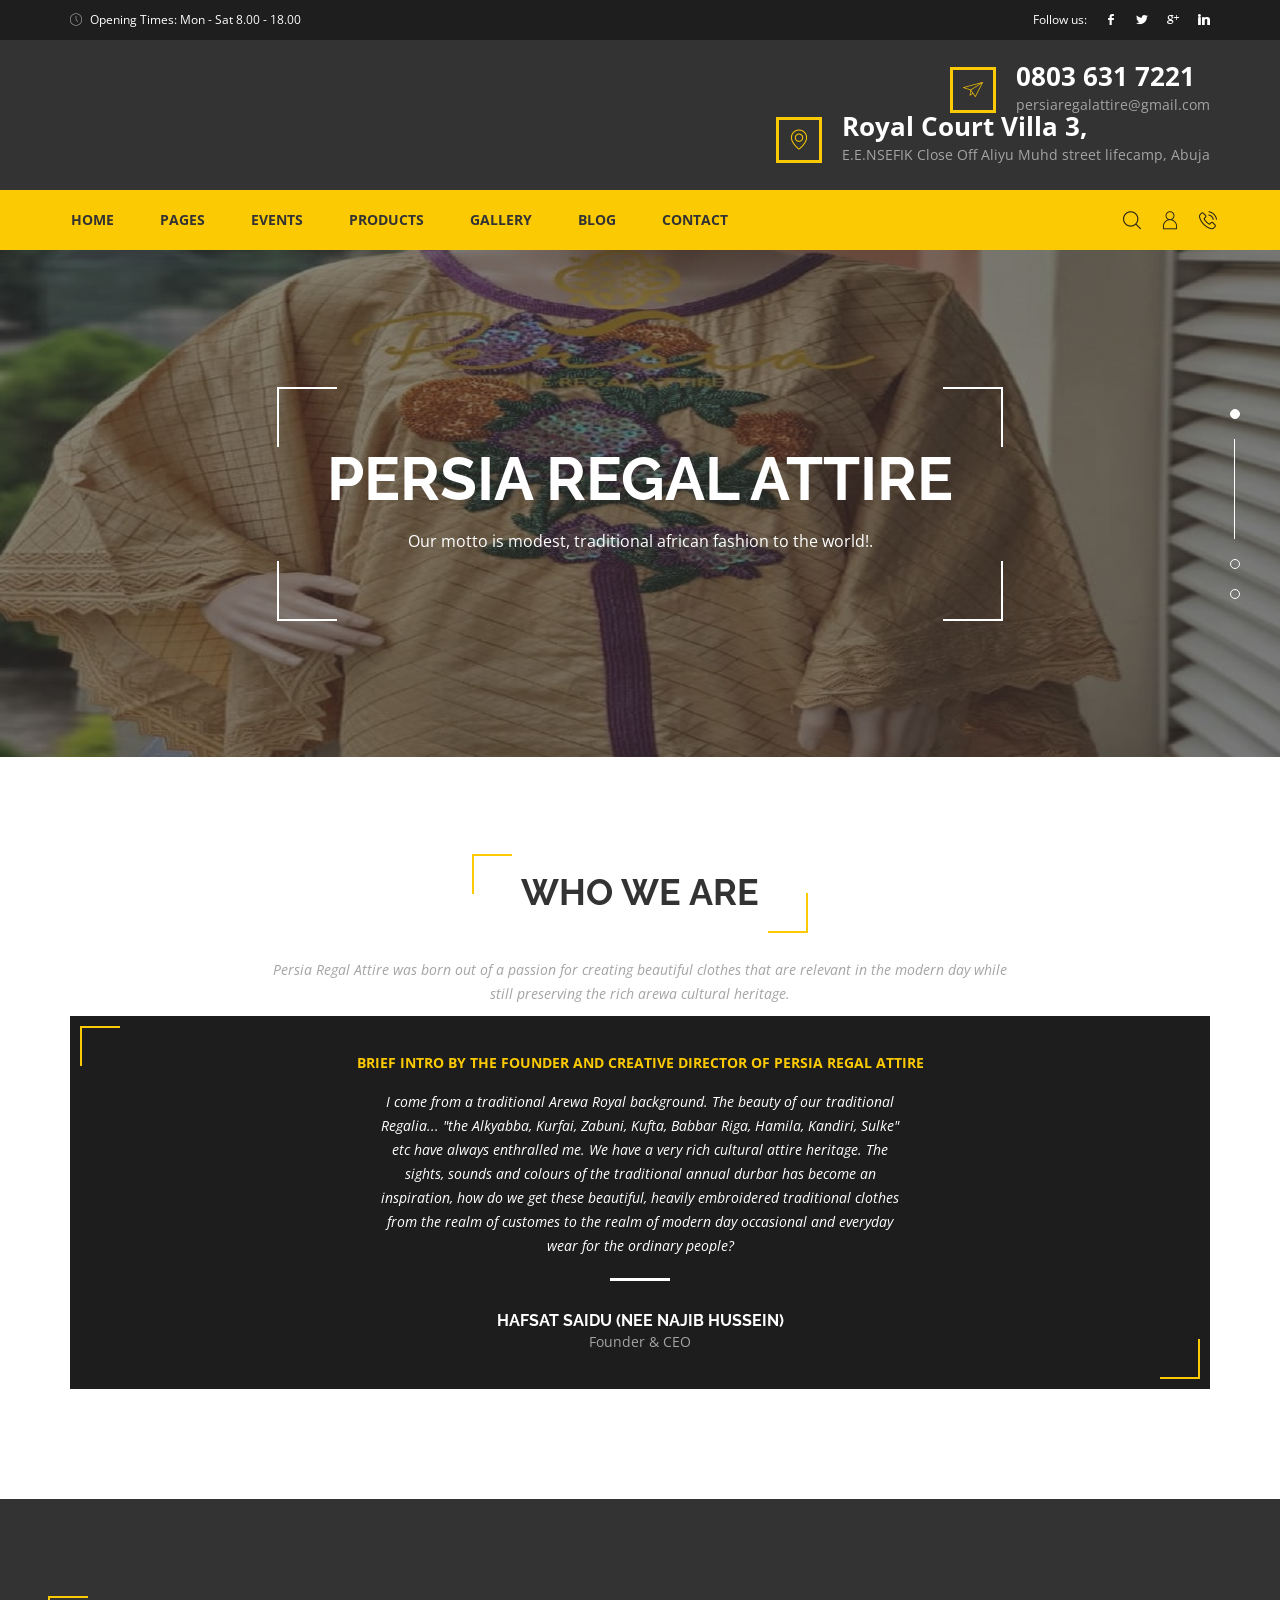
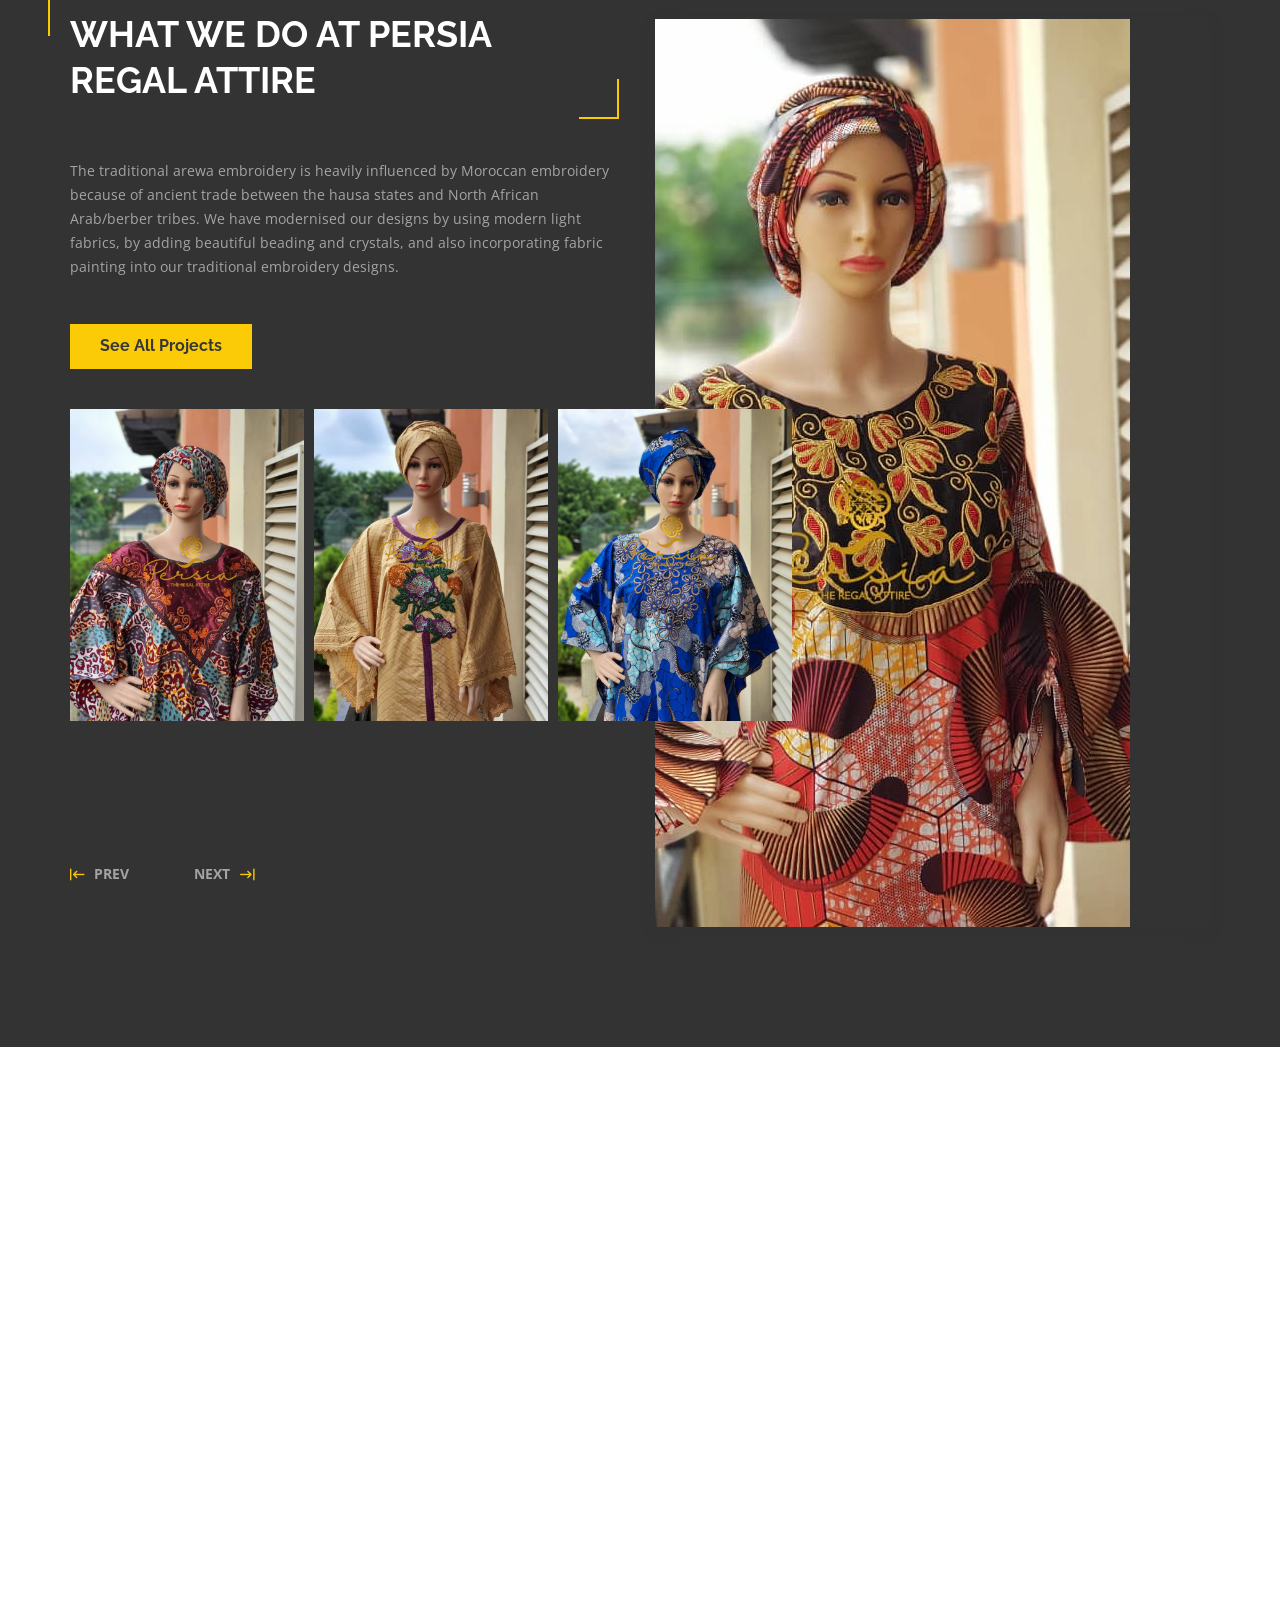
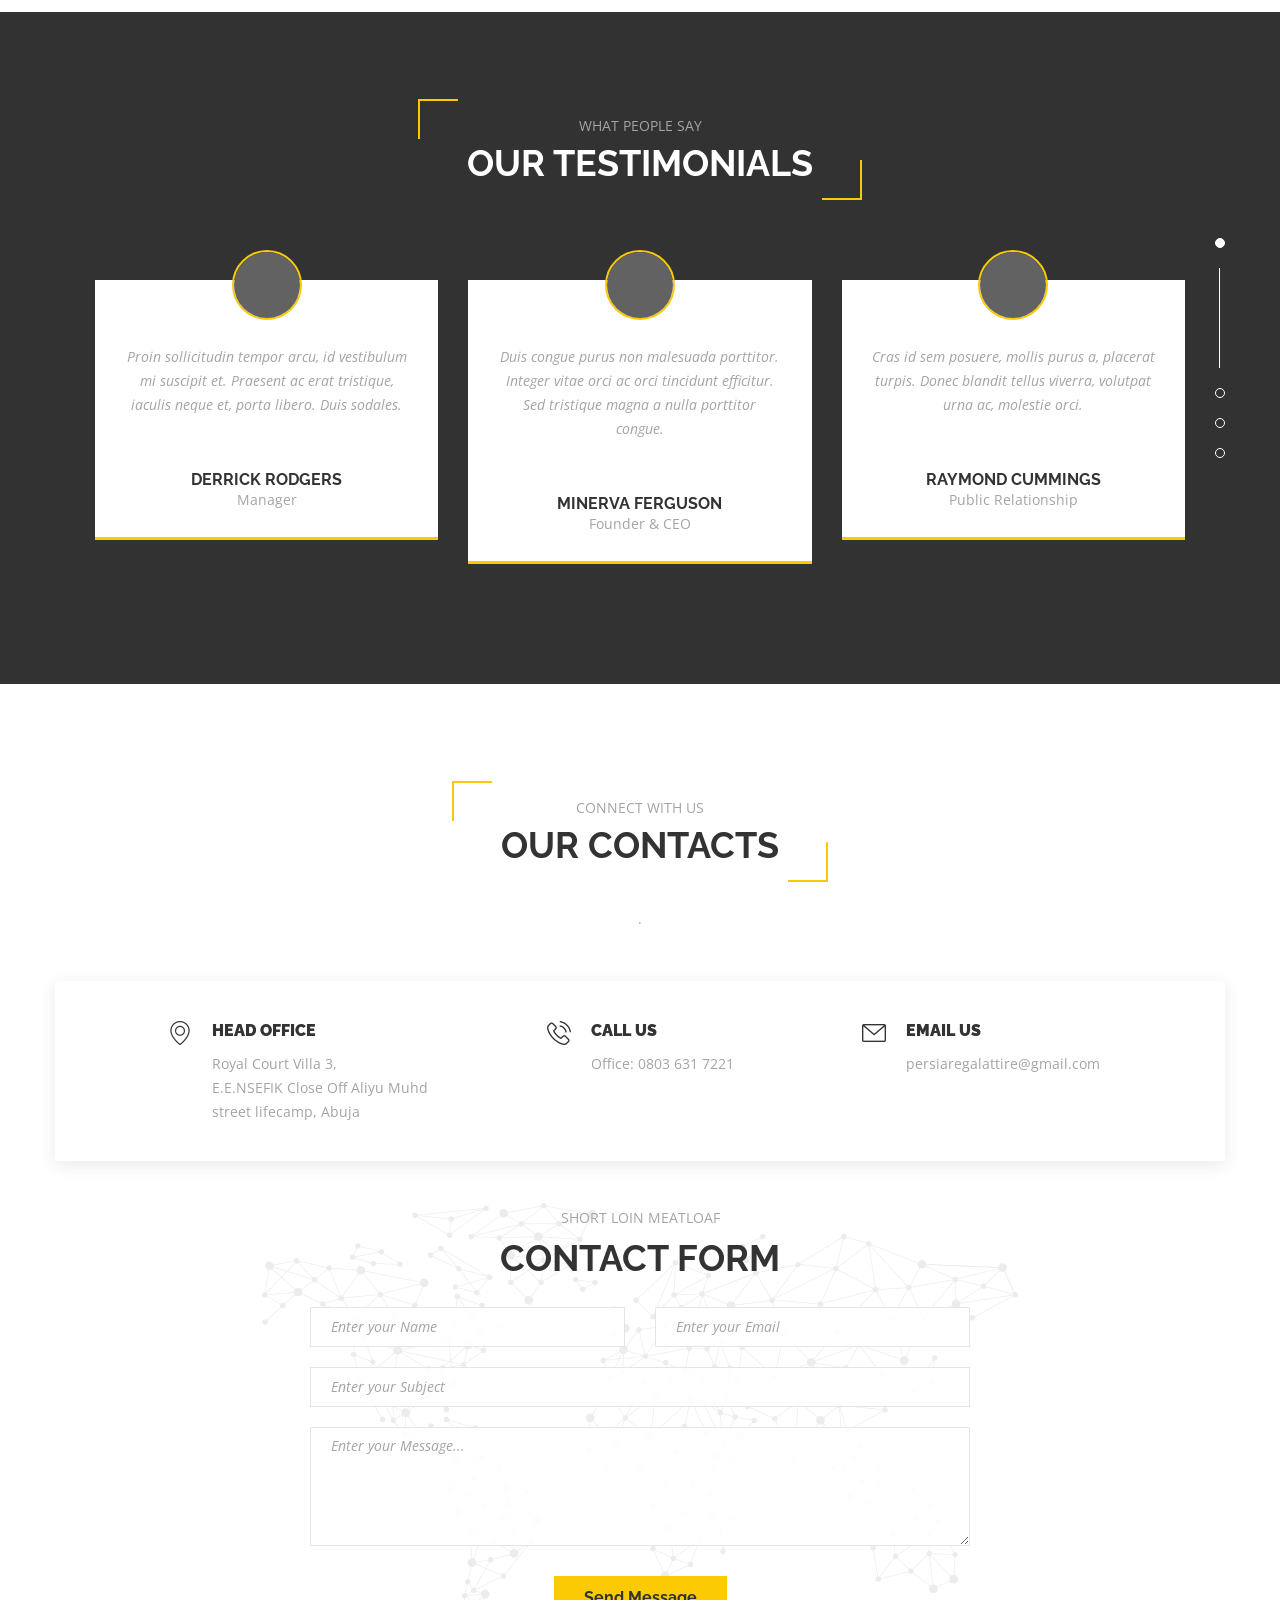
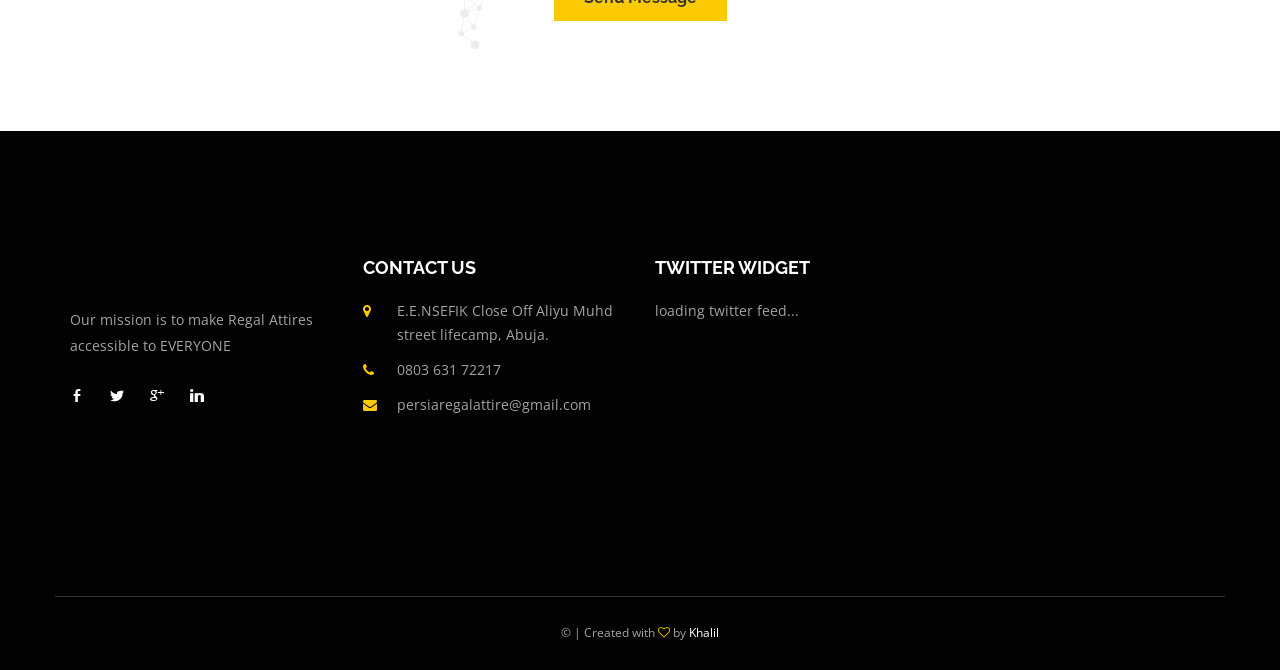
==== commit 170ca8d8: "info update gallary images and index page descriptions" ====
--- a/index.html
+++ b/index.html
@@ -7,7 +7,7 @@
 <!--<![endif]-->
 
 <head>
-	<title>Energy</title>
+	<title>Persia Regal Attire</title>
 	<meta charset="utf-8">
 	<!--[if IE]>
 		<meta http-equiv="X-UA-Compatible" content="IE=edge">
@@ -85,7 +85,7 @@
 					<div class="row">
 						<div class="col-sm-4 text-center text-sm-left">
 							<a href="./" class="logo">
-								<img src="images/logo.png" alt="">
+								<img src="images/" alt="">
 							</a>
 						</div>
 
@@ -97,8 +97,8 @@
 									</div>
 								</div>
 								<div class="media-body media-middle text-left">
-									<p class="bold fontsize_26 grey bottommargin_5">0800 123 4567</p>
-									<p>energy@support.com</p>
+									<p class="bold fontsize_26 grey bottommargin_5">0803 631 7221</p>
+									<p>persiaregalattire@gmail.com</p>
 								</div>
 							</div>
 							<a class="teaser location-teaser media inline-block hidden-sm hidden-xs" href="#">
@@ -108,8 +108,8 @@
 									</div>
 								</div>
 								<div class="media-body media-middle text-left">
-									<p class="bold fontsize_26 bottommargin_5">1116 15th St,</p>
-									<p class="fontcolor">Sacramento, California</p>
+									<p class="bold fontsize_26 bottommargin_5">Royal Court Villa 3,</p>
+									<p class="fontcolor">E.E.NSEFIK Close Off Aliyu Muhd street lifecamp, Abuja</p>
 								</div>
 							</a>
 						</div>
@@ -129,468 +129,43 @@
 									</li>
 
 									<li>
-										<a href="about.html">Pages</a>
-										<ul>
-											<!-- features -->
-											<li>
-												<a href="shortcodes_teasers.html">Shortcodes&amp;Widgets</a>
-												<ul>
-
-													<li>
-														<a href="shortcodes_teasers.html">Teasers</a>
-													</li>
-													<li>
-														<a href="shortcodes_buttons.html">Buttons</a>
-													</li>
-													<li>
-														<a href="shortcodes_progress.html">Progress</a>
-													</li>
-													<li>
-														<a href="shortcodes_pricing.html">Pricing</a>
-													</li>
-													<li>
-														<a href="shortcodes_socialicons.html">Social Icons</a>
-													</li>
-													<li>
-														<a href="shortcodes_tabs.html">Tabs &amp; Collapse</a>
-													</li>
-													<li>
-														<a href="shortcodes_bootstrap.html">Bootstrap Elements</a>
-													</li>
-													<li>
-														<a href="shortcodes_typography.html">Typography</a>
-													</li>
-													<li>
-														<a href="shortcodes_widgets.html">Widgets</a>
-													</li>
-													<li>
-														<a href="shortcodes_animation.html">Animation</a>
-													</li>
-													<li>
-														<a href="shortcodes_icons.html">Template Icons</a>
-													</li>
-												</ul>
-											</li>
-											<!-- eof features -->
-
-											<!-- header -->
-											<li>
-												<a href="header1.html">Headers</a>
-												<ul>
-													<li>
-														<a href="header1.html">Header 1</a>
-													</li>
-													<li>
-														<a href="header2.html">Header 2</a>
-													</li>
-													<li>
-														<a href="header3.html">Header 3</a>
-													</li>
-													<li>
-														<a href="header4.html">Header 4</a>
-													</li>
-													<li>
-														<a href="header5.html">Header 5</a>
-													</li>
-												</ul>
-											</li>
-											<!-- eof header -->
-
-											<!-- breadcrumbs -->
-											<li>
-												<a href="breadcrumbs1.html">Breadcrumbs</a>
-												<ul>
-													<li>
-														<a href="breadcrumbs1.html">Breadcrumbs 1</a>
-													</li>
-													<li>
-														<a href="breadcrumbs2.html">Breadcrumbs 2</a>
-													</li>
-													<li>
-														<a href="breadcrumbs3.html">Breadcrumbs 3</a>
-													</li>
-													<li>
-														<a href="breadcrumbs4.html">Breadcrumbs 4</a>
-													</li>
-													<li>
-														<a href="breadcrumbs5.html">Breadcrumbs 5</a>
-													</li>
-													<li>
-														<a href="breadcrumbs6.html">Breadcrumbs 6</a>
-													</li>
-												</ul>
-											</li>
-											<!-- eof breadcrumbs -->
-
-											<!-- footer -->
-											<li>
-												<a href="footer1.html">Footer</a>
-												<ul>
-													<li>
-														<a href="footer1.html">Footer 1</a>
-													</li>
-													<li>
-														<a href="footer2.html">Footer 2</a>
-													</li>
-													<li>
-														<a href="footer3.html">Footer 3</a>
-													</li>
-													<li>
-														<a href="footer4.html">Footer 4</a>
-													</li>
-													<li>
-														<a href="footer5.html">Footer 5</a>
-													</li>
-												</ul>
-											</li>
-											<!-- eof footer -->
-
-											<!-- copyright -->
-											<li>
-												<a href="copyright1.html">Copyright</a>
-												<ul>
-													<li>
-														<a href="copyright1.html">Copyright 1</a>
-													</li>
-													<li>
-														<a href="copyright2.html">Copyright 2</a>
-													</li>
-													<li>
-														<a href="copyright3.html">Copyright 3</a>
-													</li>
-													<li>
-														<a href="copyright4.html">Copyright 4</a>
-													</li>
-												</ul>
-											</li>
-											<!-- eof copyright -->
-
-											<li>
-												<a href="departments.html">Departments</a>
-											</li>
-
-											<li>
-												<a href="department_single.html">Department Single Profile</a>
-											</li>
-
-											<li>
-												<a href="about.html">About</a>
-											</li>
-
-											<!-- shop -->
-											<li>
-												<a href="shop-right.html">Shop</a>
-												<ul>
-													<li>
-														<a href="shop-right.html">Shop</a>
-													</li>
-													<li>
-														<a href="product-right.html">Single Product</a>
-													</li>
-													<li>
-														<a href="cart-right.html">Shopping Cart</a>
-													</li>
-													<li>
-														<a href="checkout-right.html">Checkout</a>
-													</li>
-													<li>
-														<a href="register.html">Registration</a>
-													</li>
-												</ul>
-											</li>
-											<!-- eof shop -->
-
-											<li>
-												<a href="features.html">Our Features</a>
-											</li>
-
-											<li>
-												<a href="comingsoon1.html">Comingsoon</a>
-												<ul>
-													<li>
-														<a href="comingsoon1.html">Comingsoon</a>
-													</li>
-													<li>
-														<a href="comingsoon2.html">Comingsoon 2</a>
-													</li>
-												</ul>
-											</li>
-
-											<li>
-												<a href="timetable.html">Timetable</a>
-											</li>
-
-											<li>
-												<a href="faq.html">FAQ</a>
-												<ul>
-													<li>
-														<a href="faq.html">FAQ</a>
-													</li>
-													<li>
-														<a href="faq2.html">FAQ 2</a>
-													</li>
-												</ul>
-											</li>
-											<li>
-												<a href="404.html">404</a>
-											</li>
-
-										</ul>
+										<a href="">Pages</a>
+
 									</li>
 									<!-- eof pages -->
 
 									<!-- events -->
 									<li>
-										<a href="events-left.html">Events</a>
-										<ul>
-											<li>
-												<a href="events-left.html">Left Sidebar</a>
-											</li>
-											<li>
-												<a href="events-right.html">Right Sidebar</a>
-											</li>
-											<li>
-												<a href="events-full.html">Full Width</a>
-											</li>
-											<li>
-												<a href="event-single-left.html">Single Event</a>
-												<ul>
-													<li>
-														<a href="event-single-left.html">Left Sidebar</a>
-													</li>
-													<li>
-														<a href="event-single-right.html">Right Sidebar</a>
-													</li>
-													<li>
-														<a href="event-single-full.html">Full Width</a>
-													</li>
-												</ul>
-											</li>
-										</ul>
+										<a href="">Events</a>
+										
 									</li>
 									<!-- eof events -->
 
 									<!-- products -->
 									<li>
-										<a href="products.html">Products</a>
-										<ul>
-											<li>
-												<a href="products.html">Products</a>
-											</li>
-											<li>
-												<a href="commercial_equipment.html">Commercial Equipment</a>
-											</li>
-											<li>
-												<a href="home_appliance.html">Home Appliance</a>
-											</li>
-											<li>
-												<a href="military_products.html">Military Products</a>
-											</li>
-											<li>
-												<a href="innovations_research.html">Innovations and Research</a>
-											</li>
-										</ul>
+										<a href="">Products</a>
+										
 									</li>
 									<!-- eof products -->
 
 									<!-- gallery -->
 									<li>
-										<a href="gallery-regular.html">Gallery</a>
-										<ul>
-											<!-- Gallery regular -->
-											<li>
-												<a href="gallery-regular.html">Gallery Regular</a>
-												<ul>
-													<li>
-														<a href="gallery-regular.html">1 column</a>
-													</li>
-													<li>
-														<a href="gallery-regular-2-cols.html">2 columns</a>
-													</li>
-													<li>
-														<a href="gallery-regular-3-cols.html">3 columns</a>
-													</li>
-													<li>
-														<a href="gallery-regular-4-cols.html">4 columns</a>
-													</li>
-												</ul>
-											</li>
-											<!-- eof Gallery regular -->
-
-											<!-- Gallery full width -->
-											<li>
-												<a href="gallery-fullwidth.html">Gallery Full Width</a>
-												<ul>
-													<li>
-														<a href="gallery-fullwidth.html">2 column</a>
-													</li>
-													<li>
-														<a href="gallery-fullwidth-3-cols.html">3 columns</a>
-													</li>
-													<li>
-														<a href="gallery-fullwidth-4-cols.html">4 columns</a>
-													</li>
-												</ul>
-											</li>
-											<!-- eof Gallery full width -->
-
-											<!-- Gallery extended -->
-											<li>
-												<a href="gallery-extended.html">Gallery Extended</a>
-												<ul>
-													<li>
-														<a href="gallery-extended.html">1 column</a>
-													</li>
-													<li>
-														<a href="gallery-extended-2-cols.html">2 columns</a>
-													</li>
-													<li>
-														<a href="gallery-extended-3-cols.html">3 columns</a>
-													</li>
-												</ul>
-											</li>
-											<!-- eof Gallery extended -->
-
-											<!-- Gallery carousel -->
-											<li>
-												<a href="gallery-carousel.html">Gallery Carousel</a>
-												<ul>
-													<li>
-														<a href="gallery-carousel.html">1 column</a>
-													</li>
-													<li>
-														<a href="gallery-carousel-2-cols.html">2 columns</a>
-													</li>
-													<li>
-														<a href="gallery-carousel-3-cols.html">3 columns</a>
-													</li>
-												</ul>
-											</li>
-											<!-- eof Gallery carousel -->
-
-											<!-- Gallery tile -->
-											<li>
-												<a href="gallery-tile.html">Gallery Tile</a>
-											</li>
-											<!-- eof Gallery tile -->
-
-											<!-- Gallery left sidebar -->
-											<li>
-												<a href="gallery-left.html">Gallery Left Sidebar</a>
-												<ul>
-													<li>
-														<a href="gallery-left.html">1 column</a>
-													</li>
-													<li>
-														<a href="gallery-left-2-cols.html">2 columns</a>
-													</li>
-												</ul>
-											</li>
-											<!-- eof Gallery left sidebar -->
-
-											<!-- Gallery right sidebar -->
-											<li>
-												<a href="gallery-right.html">Gallery Right Sidebar</a>
-												<ul>
-													<li>
-														<a href="gallery-right.html">1 column</a>
-													</li>
-													<li>
-														<a href="gallery-right-2-cols.html">2 columns</a>
-													</li>
-												</ul>
-											</li>
-											<!-- eof Gallery right sidebar -->
-
-											<!-- Gallery item -->
-											<li>
-												<a href="gallery-single.html">Gallery Item</a>
-												<ul>
-													<li>
-														<a href="gallery-single.html">Style 1</a>
-													</li>
-													<li>
-														<a href="gallery-single2.html">Style 2</a>
-													</li>
-													<li>
-														<a href="gallery-single3.html">Style 3</a>
-													</li>
-												</ul>
-											</li>
-											<!-- eof Gallery item -->
-										</ul>
+										<a href="gallery-tile.html">Gallery</a>
+										
 									</li>
 									<!-- eof Gallery -->
 
 									<!-- blog -->
 									<li>
-										<a href="blog-right.html">Blog</a>
-										<ul>
-
-											<li>
-												<a href="blog-right.html">Right Sidebar</a>
-											</li>
-											<li>
-												<a href="blog-left.html">Left Sidebar</a>
-											</li>
-											<li>
-												<a href="blog-full.html">No Sidebar</a>
-											</li>
-											<li>
-												<a href="blog-mosaic.html">Blog Grid</a>
-											</li>
-
-											<li>
-												<a href="blog-single-right.html">Post</a>
-												<ul>
-													<li>
-														<a href="blog-single-right.html">Right Sidebar</a>
-													</li>
-													<li>
-														<a href="blog-single-left.html">Left Sidebar</a>
-													</li>
-													<li>
-														<a href="blog-single-full.html">No Sidebar</a>
-													</li>
-												</ul>
-											</li>
-
-											<li>
-												<a href="blog-single-video-right.html">Video Post</a>
-												<ul>
-													<li>
-														<a href="blog-single-video-right.html">Right Sidebar</a>
-													</li>
-													<li>
-														<a href="blog-single-video-left.html">Left Sidebar</a>
-													</li>
-													<li>
-														<a href="blog-single-video-full.html">No Sidebar</a>
-													</li>
-												</ul>
-											</li>
-
-										</ul>
+										<a href="">Blog</a>
+										
 									</li>
 									<!-- eof blog -->
 
 									<!-- contacts -->
 									<li>
-										<a href="contact.html">Contact</a>
-										<ul>
-											<li>
-												<a href="contact.html">Contact 1</a>
-											</li>
-											<li>
-												<a href="contact2.html">Contact 2</a>
-											</li>
-											<li>
-												<a href="contact3.html">Contact 3</a>
-											</li>
-											<li>
-												<a href="contact4.html">Contact 4</a>
-											</li>
-										</ul>
+										<a href="">Contact</a>
+										
 									</li>
 									<!-- eof contacts -->
 
@@ -676,7 +251,7 @@
 				<div class="flexslider">
 					<ul class="slides">
 						<li>
-							<img src="images/slide01.jpg" alt="">
+							<img src="images/002.jpg" alt="">
 							<div class="container">
 								<div class="row">
 									<div class="col-sm-12 text-center">
@@ -685,15 +260,15 @@
 												<div class="intro-layer" data-animation="slideExpandUp">
 													<div class="cornered-block">
 														<p class="grey fontsize_20 text-uppercase">
-															Energy as clean as the wind
+															
 														</p>
 														<p class="big grey raleway text-uppercase bold">
-															Clean, Safe, Renewable
+															Persia Regal Attire
 														</p>
 														<p class="grey fontsize_16">
-															Nulla eget ipsum id est accumsan pellentesque nec et odio. Duis sit amet convallis sem, tincidunt feugiat lorem. Nunc porttitor arcu ac dui aliquam efficitur.
+															Our motto is modest, traditional african fashion to the world!.
 														</p>
-														<a href="#" class="theme_button color1 topmargin_30">Discover Now</a>
+														<!-- <a href="#" class="theme_button color1 topmargin_30">Discover Now</a> -->
 														<div class="bottom-corners"></div>
 													</div>
 												</div>
@@ -709,7 +284,7 @@
 							<!-- eof .container -->
 						</li>
 						<li>
-							<img src="images/slide02.jpg" alt="">
+							<img src="images/003.jpg" alt="">
 							<div class="container">
 								<div class="row">
 									<div class="col-sm-12 text-center">
@@ -718,15 +293,15 @@
 												<div class="intro-layer" data-animation="slideExpandUp">
 													<div class="cornered-block">
 														<p class="grey fontsize_20 text-uppercase">
-															Energy as clean as the wind
+															
 														</p>
 														<p class="big grey raleway text-uppercase bold">
-															Clean, Safe, Renewable
+															Persia Regal Attire
 														</p>
 														<p class="grey fontsize_16">
-															Nulla eget ipsum id est accumsan pellentesque nec et odio. Duis sit amet convallis sem, tincidunt feugiat lorem. Nunc porttitor arcu ac dui aliquam efficitur.
+															Our motto is modest, traditional african fashion to the world!.
 														</p>
-														<a href="#" class="theme_button color1 topmargin_30">Discover Now</a>
+														<!-- <a href="#" class="theme_button color1 topmargin_30">Discover Now</a> -->
 														<div class="bottom-corners"></div>
 													</div>
 												</div>
@@ -742,7 +317,7 @@
 							<!-- eof .container -->
 						</li>
 						<li>
-							<img src="images/slide03.jpg" alt="">
+							<img src="images/001.jpg" alt="">
 							<div class="container">
 								<div class="row">
 									<div class="col-sm-12 text-center">
@@ -751,15 +326,15 @@
 												<div class="intro-layer" data-animation="slideExpandUp">
 													<div class="cornered-block">
 														<p class="grey fontsize_20 text-uppercase">
-															Energy as clean as the wind
+															
 														</p>
 														<p class="big grey raleway text-uppercase bold">
-															Clean, Safe, Renewable
+															Persia Regal Attire
 														</p>
 														<p class="grey fontsize_16">
-															Nulla eget ipsum id est accumsan pellentesque nec et odio. Duis sit amet convallis sem, tincidunt feugiat lorem. Nunc porttitor arcu ac dui aliquam efficitur.
+															Our motto is modest, traditional african fashion to the world!.
 														</p>
-														<a href="#" class="theme_button color1 topmargin_30">Discover Now</a>
+														<!-- <a href="#" class="theme_button color1 topmargin_30">Discover Now</a> -->
 														<div class="bottom-corners"></div>
 													</div>
 												</div>
@@ -774,39 +349,7 @@
 							</div>
 							<!-- eof .container -->
 						</li>
-						<li>
-							<img src="images/slide04.jpg" alt="">
-							<div class="container">
-								<div class="row">
-									<div class="col-sm-12 text-center">
-										<div class="slide_description_wrapper">
-											<div class="slide_description">
-												<div class="intro-layer" data-animation="slideExpandUp">
-													<div class="cornered-block">
-														<p class="grey fontsize_20 text-uppercase">
-															Energy as clean as the wind
-														</p>
-														<p class="big grey raleway text-uppercase bold">
-															Clean, Safe, Renewable
-														</p>
-														<p class="grey fontsize_16">
-															Nulla eget ipsum id est accumsan pellentesque nec et odio. Duis sit amet convallis sem, tincidunt feugiat lorem. Nunc porttitor arcu ac dui aliquam efficitur.
-														</p>
-														<a href="#" class="theme_button color1 topmargin_30">Discover Now</a>
-														<div class="bottom-corners"></div>
-													</div>
-												</div>
-											</div>
-											<!-- eof .slide_description -->
-										</div>
-										<!-- eof .slide_description_wrapper -->
-									</div>
-									<!-- eof .col-* -->
-								</div>
-								<!-- eof .row -->
-							</div>
-							<!-- eof .container -->
-						</li>
+						
 
 					</ul>
 				</div>
@@ -818,77 +361,44 @@
 					<div class="row">
 						<div class="col-md-offset-2 col-md-8 text-center">
 							<div class="cornered-heading center-heading bottommargin_40">
-								<h2 class="text-uppercase">What we offer</h2>
-								<span class="text-uppercase">We oofer diferent services</span>
+								<h2 class="text-uppercase">Who we are</h2>
+								<span class="text-uppercase"></span>
 							</div>
 							<p>
 								<em>
-									Lorem ipsum dolor sit amet, consectetur adipiscing elit. Praesent dapibus erat in tincidunt consequat. Phasellus sit amet convallis turpis, molestie nunc. Nulla facilisi. Vestibulum aliquam convallis ligula.
+									Persia Regal Attire was born out of a passion for creating beautiful clothes that are relevant in the modern day while still preserving the rich arewa cultural heritage.	
 								</em>
 							</p>
 						</div>
 					</div>
-					<div class="row">
-						<div class="col-md-4 col-sm-8 col-sm-offset-2 col-md-offset-0">
-							<div class="bg_teaser light_teaser with_shadow with_corners text-center topmargin_25">
-								<div class="bg_overlay"></div>
-								<img src="./images/teaser01.jpg" alt="">
-								<div class="teaser_content">
-									<div class="teaser text-center">
-										<div class="teaser_icon grey size_big">
-											<i class="flaticon-solar-panel"></i>
-										</div>
-										<h4 class="text-uppercase topmargin_25">Solar System</h4>
-										<hr class="divider_2_40 bottommargin_25">
-										<p class="darken-font-color">
-											Mauris interdum mauris eget magna scelerisque pretium. Praesent sit amet ultricies tellus, vel tempor ante.
-										</p>
-										<a href="#" class="theme_button color1">Read More</a>
-									</div>
-
-								</div>
-							</div>
-						</div>
-						<div class="col-md-4 col-sm-8 col-sm-offset-2 col-md-offset-0">
-							<div class="bg_teaser light_teaser with_shadow with_corners text-center topmargin_25 hovered hover ">
-								<div class="bg_overlay"></div>
-								<img src="./images/teaser02.jpg" alt="">
-								<div class="teaser_content">
-									<div class="teaser text-center">
-										<div class="teaser_icon grey size_big">
-											<i class="flaticon-wind-turbine-for-ecological-energy"></i>
-										</div>
-										<h4 class="text-uppercase topmargin_25">Wind Turbines</h4>
-										<hr class="divider_2_40 bottommargin_25">
-										<p class="darken-font-color">
-											Cras eget turpis fermentum, pulvinar justo in, sollicitudin risus. Suspendisse vehicula preti semper. Aenean convallis eu neque.
-										</p>
-										<a href="#" class="theme_button color1">Read More</a>
-									</div>
-
-								</div>
-							</div>
-						</div>
-						<div class="col-md-4 col-sm-8 col-sm-offset-2 col-md-offset-0">
-							<div class="bg_teaser light_teaser with_shadow with_corners text-center topmargin_25">
-								<div class="bg_overlay"></div>
-								<img src="./images/teaser03.jpg" alt="">
-								<div class="teaser_content">
-									<div class="teaser text-center">
-										<div class="teaser_icon grey size_big">
-											<i class="flaticon-hydro-power"></i>
-										</div>
-										<h4 class="text-uppercase topmargin_25">Heat Pumps</h4>
-										<hr class="divider_2_40 bottommargin_25">
-										<p class="darken-font-color">
-											Morbi sit amet est vitae urna mollis posuere. Proin tincidunt, libero nec porta aliquet, lacus quam pulvinar ex.
-										</p>
-										<a href="#" class="theme_button color1">Read More</a>
-									</div>
-
-								</div>
-							</div>
-						</div>
+					
+					<article class="vertical-item content-padding post format-quote text-center after_cover ds">
+
+						<!-- <div class="width_corners"></div> -->
+
+						<div class="item-content with_corners color_corners">
+
+							<div class="categories-links topmargin_10">
+								<a rel="category" href="#">
+									Brief Intro by the founder and creative director of persia regal attire
+								</a>
+							</div>
+
+							<blockquote class="blockquote-vertical">
+								I come from a traditional Arewa Royal background. The beauty of our traditional Regalia... "the Alkyabba, Kurfai, Zabuni, Kufta, Babbar Riga, Hamila, Kandiri, Sulke" 
+								etc have always enthralled me. We have a very rich cultural attire heritage. The sights, sounds and colours of the traditional annual durbar has become an inspiration,
+								how do we get these beautiful, heavily embroidered traditional clothes from the realm of customes to the realm of modern day occasional and everyday wear for the ordinary people?
+								<hr class="divider_3_60 main_bg_color">
+								<div class="blockquote-meta">
+									<h5>Hafsat Saidu (nee Najib Hussein)</h5>
+									<p>Founder &amp; CEO</p>
+								</div>
+							</blockquote>
+
+
+						</div>
+						<!-- .item-content -->
+					</article>
 					</div>
 				</div>
 			</section>
@@ -898,18 +408,19 @@
 					<div class="row">
 						<div class="col-md-6">
 							<div class="cornered-heading bottommargin_55 media-topmargin">
-								<h2 class="text-uppercase bottommargin_0">we do awesome works, some of our project here.</h2>
+								<h2 class="text-uppercase bottommargin_0">what we do at persia regal attire</h2>
 							</div>
 							<p>
-								Nulla sed ligula ut ipsum elementum gravida. Pellentesque nec imperdiet felis. Fusce sodales quam eget lorem volutpat, ornare luctus est dictum. Nam varius pretium condimentum. Duis consequat, lectus ac aliquam elementum, purus odio.
+								The traditional arewa embroidery is heavily influenced by Moroccan embroidery  because of ancient trade between the hausa states and North African Arab/berber tribes.
+								We have modernised our designs by using modern light fabrics, by adding beautiful beading and crystals, and also incorporating fabric painting into our traditional embroidery designs.
 							</p>
-							<a href="gallery-fullwidth-4-cols.html" class="theme_button color1 border_button topmargin_25 bottommargin_0">See All Projects</a>
+							<a href="#" class="theme_button color1 border_button topmargin_25 bottommargin_0">See All Projects</a>
 
 							<div class="owl-carousel projects-carousel topmargin_40" data-margin="10" data-nav="true" data-items="6" data-themeclass="owl-theme" data-responsive-lg="3">
 
 								<div class="vertical-item content-absolute">
 									<div class="item-media">
-										<img src="images/gallery/13.jpg" alt="">
+										<img src="images/gallery/sl01.JPG" alt="">
 										<div class="media-links p-link">
 											<div class="links-wrap">
 												<i class="flaticon-arrows-2"></i>
@@ -921,7 +432,7 @@
 
 								<div class="vertical-item content-absolute">
 									<div class="item-media">
-										<img src="images/gallery/12.jpg" alt="">
+										<img src="images/gallery/sl02.JPG" alt="">
 										<div class="media-links p-link">
 											<div class="links-wrap">
 												<i class="flaticon-arrows-2"></i>
@@ -933,7 +444,7 @@
 
 								<div class="vertical-item content-absolute">
 									<div class="item-media">
-										<img src="images/gallery/11.jpg" alt="">
+										<img src="images/gallery/sl04.JPG" alt="">
 										<div class="media-links p-link">
 											<div class="links-wrap">
 												<i class="flaticon-arrows-2"></i>
@@ -945,7 +456,7 @@
 
 								<div class="vertical-item content-absolute">
 									<div class="item-media">
-										<img src="images/gallery/10.jpg" alt="">
+										<img src="images/gallery/slo2.JPG" alt="">
 										<div class="media-links p-link">
 											<div class="links-wrap">
 												<i class="flaticon-arrows-2"></i>
@@ -957,7 +468,7 @@
 
 								<div class="vertical-item content-absolute">
 									<div class="item-media">
-										<img src="images/gallery/09.jpg" alt="">
+										<img src="images/gallery/IMG_6194.JPG" alt="">
 										<div class="media-links p-link">
 											<div class="links-wrap">
 												<i class="flaticon-arrows-2"></i>
@@ -969,7 +480,7 @@
 
 								<div class="vertical-item content-absolute">
 									<div class="item-media">
-										<img src="images/gallery/08.jpg" alt="">
+										<img src="images/gallery/IMG_6197.JPG" alt="">
 										<div class="media-links p-link">
 											<div class="links-wrap">
 												<i class="flaticon-arrows-2"></i>
@@ -987,19 +498,19 @@
 
 								<div class="vertical-item gallery-item content-absolute ds tab-pane active" id="project1" role="tabpanel">
 									<div class="item-media">
-										<img src="images/gallery/13.jpg" alt="">
+										<img src="images/gallery/IMG_6198.JPG" alt="">
 										<div class="media-links">
 											<div class="links-wrap">
 												<a class="p-view prettyPhoto" title="" data-gal="prettyPhoto[gal]" href="images/gallery/13.jpg"></a>
 											</div>
-											<a href="gallery-single2.html" class="abs-link"></a>
+											<a href="#" class="abs-link"></a>
 										</div>
 									</div>
 									<div class="item-content">
 										<div class="item-meta">
-											<h4 class="text-uppercase">Praesent ultrices dui sed ornare</h4>
+											<h4 class="text-uppercase"></h4>
 											<p class="margin_0 grey">
-												<em>Solar System, Wind Turbines</em>
+												<em></em>
 											</p>
 										</div>
 									</div>
@@ -1007,19 +518,19 @@
 
 								<div class="vertical-item gallery-item content-absolute ds tab-pane" id="project2" role="tabpanel">
 									<div class="item-media">
-										<img src="images/gallery/12.jpg" alt="">
+										<img src="images/gallery/IMG_6203.JPG" alt="">
 										<div class="media-links">
 											<div class="links-wrap">
 												<a class="p-view prettyPhoto" title="" data-gal="prettyPhoto[gal]" href="images/gallery/12.jpg"></a>
 											</div>
-											<a href="gallery-single2.html" class="abs-link"></a>
+											<a href="#" class="abs-link"></a>
 										</div>
 									</div>
 									<div class="item-content">
 										<div class="item-meta">
-											<h4 class="text-uppercase">Praesent ultrices dui sed ornare</h4>
+											<h4 class="text-uppercase"></h4>
 											<p class="margin_0 grey">
-												<em>Solar System, Wind Turbines</em>
+												<em></em>
 											</p>
 										</div>
 									</div>
@@ -1027,19 +538,19 @@
 
 								<div class="vertical-item gallery-item content-absolute ds tab-pane" id="project3" role="tabpanel">
 									<div class="item-media">
-										<img src="images/gallery/11.jpg" alt="">
+										<img src="images/gallery/IMG_111.JPG" alt="">
 										<div class="media-links">
 											<div class="links-wrap">
 												<a class="p-view prettyPhoto" title="" data-gal="prettyPhoto[gal]" href="images/gallery/11.jpg"></a>
 											</div>
-											<a href="gallery-single2.html" class="abs-link"></a>
+											<a href="#" class="abs-link"></a>
 										</div>
 									</div>
 									<div class="item-content">
 										<div class="item-meta">
-											<h4 class="text-uppercase">Praesent ultrices dui sed ornare</h4>
+											<h4 class="text-uppercase"></h4>
 											<p class="margin_0 grey">
-												<em>Solar System, Wind Turbines</em>
+												<em></em>
 											</p>
 										</div>
 									</div>
@@ -1047,19 +558,19 @@
 
 								<div class="vertical-item gallery-item content-absolute ds tab-pane" id="project4" role="tabpanel">
 									<div class="item-media">
-										<img src="images/gallery/10.jpg" alt="">
+										<img src="images/gallery/IMG_222.JPG" alt="">
 										<div class="media-links">
 											<div class="links-wrap">
 												<a class="p-view prettyPhoto" title="" data-gal="prettyPhoto[gal]" href="images/gallery/10.jpg"></a>
 											</div>
-											<a href="gallery-single2.html" class="abs-link"></a>
+											<a href="#" class="abs-link"></a>
 										</div>
 									</div>
 									<div class="item-content">
 										<div class="item-meta">
-											<h4 class="text-uppercase">Praesent ultrices dui sed ornare</h4>
+											<h4 class="text-uppercase"></h4>
 											<p class="margin_0 grey">
-												<em>Solar System, Wind Turbines</em>
+												<em></em>
 											</p>
 										</div>
 									</div>
@@ -1067,19 +578,19 @@
 
 								<div class="vertical-item gallery-item content-absolute ds tab-pane" id="project5" role="tabpanel">
 									<div class="item-media">
-										<img src="images/gallery/09.jpg" alt="">
+										<img src="images/gallery/IMG_333.JPG" alt="">
 										<div class="media-links">
 											<div class="links-wrap">
 												<a class="p-view prettyPhoto" title="" data-gal="prettyPhoto[gal]" href="images/gallery/09.jpg"></a>
 											</div>
-											<a href="gallery-single2.html" class="abs-link"></a>
+											<a href="#" class="abs-link"></a>
 										</div>
 									</div>
 									<div class="item-content">
 										<div class="item-meta">
-											<h4 class="text-uppercase">Praesent ultrices dui sed ornare</h4>
+											<h4 class="text-uppercase"></h4>
 											<p class="margin_0 grey">
-												<em>Solar System, Wind Turbines</em>
+												<em></em>
 											</p>
 										</div>
 									</div>
@@ -1087,19 +598,19 @@
 
 								<div class="vertical-item gallery-item content-absolute ds tab-pane" id="project6" role="tabpanel">
 									<div class="item-media">
-										<img src="images/gallery/08.jpg" alt="">
+										<img src="images/gallery/IMG_444.JPG" alt="">
 										<div class="media-links">
 											<div class="links-wrap">
 												<a class="p-view prettyPhoto" title="" data-gal="prettyPhoto[gal]" href="images/gallery/08.jpg"></a>
 											</div>
-											<a href="gallery-single2.html" class="abs-link"></a>
+											<a href="#" class="abs-link"></a>
 										</div>
 									</div>
 									<div class="item-content">
 										<div class="item-meta">
-											<h4 class="text-uppercase">Praesent ultrices dui sed ornare</h4>
+											<h4 class="text-uppercase"></h4>
 											<p class="margin_0 grey">
-												<em>Solar System, Wind Turbines</em>
+												<em></em>
 											</p>
 										</div>
 									</div>
@@ -1116,74 +627,75 @@
 					<div class="row">
 						<div class="col-md-4 text-center text-md-left to_animate" data-animation="fadeInLeft">
 							<div class="cornered-heading bottommargin_60">
-								<h2 class="text-uppercase">Why choose us</h2>
-								<span class="text-uppercase">We oofer diferent services</span>
+								<h2 class="text-uppercase">At persia</h2>
+								<span class="text-uppercase">our mission is to make Regal Attires accessible to everyone.</span>
 							</div>
 							<p>
-								Lorem ipsum dolor sit amet, consectetur adipiscing elit. Praesent dapibus erat in tincidunt consequat. Phasellus sit amet convallis turpis, id molestie nunc.
+								"The journey of a thousand miles starts with a single step"
+								<p>Lao Tzu</p>
 							</p>
 						</div>
-						<div class="col-md-4 col-sm-6">
+						<div class="col-md-8 col-sm-6">
 							<div class="teaser media inline-block topmargin_50 features-teaser to_animate" data-animation="pullDown">
-								<div class="media-left media-middle">
-									<div class="teaser_icon fontsize_36 grey with_background">
-										<i class="flaticon-signal"></i>
-									</div>
-								</div>
-								<div class="media-body media-middle text-left">
-									<h5 class="text-uppercase">
-										<a href="#">Newest Technologies</a>
-									</h5>
-									<p>Fusce efficitur, tortor ac commodo preti, tellus dui gravida ante memori.</p>
-								</div>
-							</div>
-							<div class="teaser media inline-block topmargin_50 features-teaser to_animate" data-animation="pullDown">
-								<div class="media-left media-middle">
-									<div class="teaser_icon fontsize_36 grey with_background">
-										<i class="flaticon-renewable-energy"></i>
-									</div>
-								</div>
-								<div class="media-body media-middle text-left">
-									<h5 class="text-uppercase">
-										<a href="#">Take Care of Nature</a>
-									</h5>
-									<p>Aenean malesuada mauris sed odio posu eleifend. Sed vehicula quam.</p>
-								</div>
-							</div>
-						</div>
-						<div class="col-md-4 col-sm-6">
-							<div class="teaser media inline-block topmargin_50 features-teaser to_animate" data-animation="pullDown">
-								<div class="media-left media-middle">
-									<div class="teaser_icon fontsize_36 grey with_background">
-										<i class="flaticon-plug"></i>
-									</div>
-								</div>
-								<div class="media-body media-middle text-left">
-									<h5 class="text-uppercase">
-										<a href="#">Power and Energy</a>
-									</h5>
-									<p>Mauris eu egestas nunc. Nam pellen, libe sit amet imperdiet sodales.</p>
-								</div>
-							</div>
-							<div class="teaser media inline-block topmargin_50 features-teaser to_animate" data-animation="pullDown">
-								<div class="media-left media-middle">
-									<div class="teaser_icon fontsize_36 grey with_background">
-										<i class="flaticon-hydro-power"></i>
-									</div>
-								</div>
-								<div class="media-body media-middle text-left">
-									<h5 class="text-uppercase">
-										<a href="#">Green Energy</a>
-									</h5>
-									<p>Duis at suscipit massa. Etiam quis mollis arcu. Integer sit amet ex eros.</p>
-								</div>
-							</div>
-						</div>
+								<article class="vertical-item content-with-meta post format-video">
+
+									<div class="item-content with_shadow with_bottom_border">
+										<header class="entry-header bottommargin_10">
+	
+											<span class="categories-links">
+												<a rel="category" href="#">
+													Outlook
+												</a>
+											</span>
+	
+											<h3 class="entry-title topmargin_10">
+												<a href="#" rel="bookmark">The future for Persia Regal Attire.</a>
+											</h3>
+	
+										</header>
+										<!-- .entry-header -->
+	
+										<p>
+											Persia Regal Attire was born out of a hobby and in three years has grown from the home to a flagship store
+											in the heart of Abuja, Nigeria. From working alone to having over ten permanent employees Alhamdulillah.
+											Our ten year development plan is to see this company grow into a lifestyle destination and a household name
+											for African Fashion. We are working to make African fashion mainstream and be a major exporter of African culture.
+											We are working to diversify into jewellery, shoes, bags and home accessories until we become synonymous with
+											quality African fashion.
+											We are also currently working on a more suitable company name that will truly reflect our African heritage.
+
+										</p>
+	
+										<a href="blog-single-right.html" class="read-more">
+
+	
+										<hr class="light-divider full-content-divider bottommargin_10">
+	
+										<p class="item-meta fullwidth-meta greylinks">
+											<a href="#">
+												<i class="flaticon-social grey"></i>by Admin</a>
+											<span class="date">
+												<i class="flaticon-clock-1 grey"></i>
+												<time datetime="2016-08-01T15:05:23+00:00" class="entry-date">
+													03/07/2022
+												</time>
+											</span>
+											<a href="#" class="pull-right item-comments">
+												<i class="flaticon-communication grey"></i>
+												<span class="comments-amount">12</span>
+											</a>
+										</p>
+	
+									</div>
+									<!-- .item-content -->
+	
+								</article>
+								
 					</div>
 				</div>
 			</section>
 
-			<section class="ds section_padding_50 counters_section">
+			<!-- <section class="ds section_padding_50 counters_section">
 				<div class="container">
 					<div class="row">
 						<div class="col-sm-12 text-center">
@@ -1328,9 +840,9 @@
 						</div>
 					</div>
 				</div>
-			</section>
-
-			<section class="ls section_padding_110">
+			</section> -->
+
+			<!-- <section class="ls section_padding_110">
 				<div class="container">
 					<div class="row">
 						<div class="col-md-offset-2 col-md-8 text-center">
@@ -1378,13 +890,13 @@
 												<span class="comments-amount">4</span>
 											</a>
 										</p>
-									</header>
+									</header> -->
 									<!-- .entry-header -->
 
-								</div>
+								<!-- </div> -->
 								<!-- .item-content.entry-content -->
-							</article>
-						</div>
+							<!-- </article> -->
+						<!-- </div>
 						<div class="col-lg-6">
 							<div class="panel-group blog-accordion bottommargin_0 topmargin_25" id="accordion1">
 								<div class="panel panel-default">
@@ -1500,7 +1012,7 @@
 					</div>
 				</div>
 			</section>
-
+		-->
 			<section class="ds section_padding_90 page_testimonials parallax">
 				<div class="container-fluid">
 					<div class="row">
@@ -1683,7 +1195,7 @@
 								<h2 class="text-uppercase">Our Contacts</h2>
 							</div>
 							<p>
-								Cum sociis natoque penatibus et magnis dis parturient montes, nascetur ridiculus mus. Fusce tempus odio vitae nibh semper, ac venenatis massa mollis. Proin tempus, mauris eu facilisis feugiat, nisi augue faucibus.
+								.
 							</p>
 						</div>
 					</div>
@@ -1697,8 +1209,8 @@
 								</div>
 								<div class="media-body text-left">
 									<h5 class="text-uppercase fontsize_16 extra-bold">Head office</h5>
-									<p>1116 15th St, Sacramento,
-										<br> California, CA 95814, USA</p>
+									<p>Royal Court Villa 3,
+										<br> E.E.NSEFIK Close Off Aliyu Muhd street lifecamp, Abuja</p>
 								</div>
 							</div>
 						</div>
@@ -1711,8 +1223,8 @@
 								</div>
 								<div class="media-body text-left">
 									<h5 class="text-uppercase fontsize_16 extra-bold">Call us</h5>
-									<p>Support: 0800 123 4567
-										<br> Office: 0800 123 4566</p>
+									<p>Office: 0803 631 7221
+										<!-- <br> Office: 0803 631 72216</p> -->
 								</div>
 							</div>
 						</div>
@@ -1726,9 +1238,9 @@
 								<div class="media-body text-left">
 									<h5 class="text-uppercase fontsize_16 extra-bold">Email Us</h5>
 									<p class="greylinks">
-										<a href="#">energy@support.com</a>
+										<a href="#"> persiaregalattire@gmail.com</a>
 										<br>
-										<a href="#">energy@info.com</a>
+										<a href="#"></a>
 									</p>
 								</div>
 							</div>
@@ -1783,7 +1295,7 @@
 					</div>
 				</div>
 			</section>
-
+<!-- 
 			<section class="cs section_padding_25">
 				<div class="container-fluid">
 					<div class="row">
@@ -1866,7 +1378,7 @@
 						</div>
 					</div>
 				</div>
-			</section>
+			</section> -->
 
 			<footer class="page_footer theme_footer ds ms parallax section_padding_top_90 section_padding_bottom_50">
 				<div class="container">
@@ -1874,10 +1386,10 @@
 						<div class="col-md-3 col-sm-6 to_animate" data-animation="scaleAppear">
 							<div class="widget widget_text topmargin_20">
 								<p class="bottommargin_30">
-									<img src="images/logo.png" alt="">
+									<img src="images/#" alt="">
 								</p>
 								<p class="bottommargin_25">
-									Sed cursus tortor neque, sit amet dignissim purus pretium vel. Nullam et sodales sem. Fusce elit urna, accumsan id mollis eu, egestas a nunc.
+									Our mission is to make Regal Attires accessible to EVERYONE
 								</p>
 								<div class="page_social_icons inline-block darklinks">
 									<a class="social-icon soc-facebook" href="#" title="Facebook"></a>
@@ -1895,7 +1407,7 @@
 										<i class="fa fa-map-marker highlight fontsize_18"></i>
 									</div>
 									<div class="media-body">
-										1116 15th St, Sacramento, USA
+										E.E.NSEFIK Close Off Aliyu Muhd street lifecamp, Abuja.
 									</div>
 								</div>
 								<div class="media">
@@ -1903,8 +1415,8 @@
 										<i class="fa fa-phone highlight fontsize_18"></i>
 									</div>
 									<div class="media-body">
-										0800 123 4567
-										<br> 0800 123 4566
+										0803 631 72217
+										<!-- <br> 0803 631 72216 -->
 									</div>
 								</div>
 								<div class="media">
@@ -1912,9 +1424,9 @@
 										<i class="fa fa-envelope highlight fontsize_18"></i>
 									</div>
 									<div class="media-body greylinks">
-										<a href="#">energy@support.com</a>
+										<a href="#"> persiaregalattire@gmail.com</a>
 										<br>
-										<a href="#">energy@info.com</a>
+										<a href="#"> </a>
 									</div>
 								</div>
 							</div>
@@ -1938,7 +1450,7 @@
 												<div class="links-wrap">
 													<a class="p-view prettyPhoto" title="" data-gal="prettyPhoto[gal]" href="images/gallery/07.jpg"></a>
 													<a href="#" class="p-like"></a>
-													<a class="p-link" href="gallery-single.html"></a>
+													<a class="p-link" href="#"></a>
 												</div>
 											</div>
 										</div>
@@ -1951,7 +1463,7 @@
 												<div class="links-wrap">
 													<a class="p-view prettyPhoto" title="" data-gal="prettyPhoto[gal]" href="images/gallery/08.jpg"></a>
 													<a href="#" class="p-like"></a>
-													<a class="p-link" href="gallery-single.html"></a>
+													<a class="p-link" href="#"></a>
 												</div>
 											</div>
 										</div>
@@ -1964,7 +1476,7 @@
 												<div class="links-wrap">
 													<a class="p-view prettyPhoto" title="" data-gal="prettyPhoto[gal]" href="images/gallery/09.jpg"></a>
 													<a href="#" class="p-like"></a>
-													<a class="p-link" href="gallery-single.html"></a>
+													<a class="p-link" href="#"></a>
 												</div>
 											</div>
 										</div>
@@ -1984,9 +1496,9 @@
 					<div class="row">
 						<div class="col-sm-12 text-center">
 							<p class="darklinks fontsize_12">&copy;
-								<span class="text-uppercase">Energy</span>2016 | Created with
+								<span class="text-uppercase"></span> | Created with
 								<i class="fa fa-heart-o highlight"></i> by
-								<a href="http://wprollers.com">WPRollers</a>
+								<a href="#">Khalil</a>
 							</p>
 						</div>
 					</div>
--- a/css/main.css
+++ b/css/main.css
@@ -0,0 +1,11907 @@
+@charset "UTF-8";
+
+@import url(https://fonts.googleapis.com/css?family=Open+Sans:400,400i,700);
+
+@import url(https://fonts.googleapis.com/css?family=Raleway:400,600,700,900);
+/*
+** Table Of Contents
+** bootstrap overrides
+** vertical margins and paddings
+** general styles
+** styled lists
+** icons
+** buttons
+** common sections styles:
+** light section - .ls
+** grey section - .ls.ms
+** dark sections - .ds
+** color section - .cs
+** boxed layout
+** template styles
+** main menu (min 768px) styles
+** main menu mobile styles
+** subpages
+** widgets
+** shortcodes
+** utilites
+** plugins
+  - Owl Carousel
+  - FlexSlider
+  - prettyPhoto
+  - Easy pieChart
+  - toTop
+*/
+/*
+**bootstrap overrides
+*/
+/* modal */
+.modal-backdrop.in {
+	filter: alpha(opacity=80);
+	opacity: .8;
+}
+
+/*breadcrumbs*/
+.breadcrumb {
+	font-family: "Raleway", sans-serif;
+	font-weight: 400;
+	margin: 0;
+	padding: 0;
+	background-color: transparent;
+	border-radius: 0;
+	color: #e6e4e4;
+}
+
+.breadcrumb li a {
+	color: #e6e4e4;
+}
+
+.breadcrumb li a:hover {
+	color: #fcca03;
+}
+
+.ds .breadcrumb > .active {
+	color: #e6e4e4;
+}
+
+.breadcrumb > li + li:before {
+	color: inherit;
+	padding: 0 4px;
+	content: "/";
+	color: #fcca03;
+}
+
+/*pagination*/
+.pagination {
+	line-height: 0;
+	padding: 8px 0;
+	margin: 0;
+}
+
+.pagination > li {
+	display: inline-block;
+}
+
+.pagination > li > a,
+.pagination > li > span {
+	text-align: center;
+	padding: 7px 0;
+	border: none;
+	color: #a4a4a4;
+	line-height: 24px;
+	background-color: transparent;
+	min-width: 31px;
+}
+
+.pagination > li:first-child > a,
+.pagination > li:first-child > span,
+.pagination > li:last-child > a,
+.pagination > li:last-child > span {
+	padding: 8px 33px 6px;
+}
+
+@media (max-width: 400px) {
+	.pagination > li:first-child > a,
+  .pagination > li:first-child > span,
+  .pagination > li:last-child > a,
+  .pagination > li:last-child > span {
+		padding: 8px 15px 6px;
+	}
+}
+
+.pagination > li > a:hover,
+.pagination > li > span:hover,
+.pagination > li > a:focus,
+.pagination > li > span:focus {
+	background-color: transparent;
+}
+
+.pagination > .active > a,
+.pagination > .active > span,
+.pagination > .active > a:hover,
+.pagination > .active > span:hover,
+.pagination > .active > a:focus,
+.pagination > .active > span:focus {
+	background-color: transparent;
+}
+
+/*forms*/
+input[type="text"],
+input[type="email"],
+input[type="url"],
+input[type="password"],
+input[type="search"],
+input[type="tel"],
+textarea,
+select,
+.form-control {
+	border: none;
+	height: 40px;
+	border: 1px solid #e6e4e4;
+	background-color: rgba(255, 255, 255, 0.9);
+	border-radius: 0;
+	color: #a4a4a4;
+	padding-left: 20px;
+	padding-right: 20px;
+	padding-top: 8px;
+	padding-bottom: 9px;
+	font-size: 14px;
+}
+
+textarea {
+	height: auto;
+}
+
+/* select styling */
+.form-control option {
+	color: #333333;
+	background-color: #ffffff;
+}
+
+.form-group {
+	margin-bottom: 20px;
+}
+
+.form-control, .form-control:focus {
+	box-shadow: none;
+}
+
+.form-control.invalid {
+	box-shadow: 0 0 0 2px #fcca03;
+}
+
+.form-control:focus {
+	border-color: #a4a4a4;
+}
+
+.form-control:-moz-placeholder {
+	color: #a4a4a4;
+	opacity: 1;
+}
+
+.form-control::-moz-placeholder {
+	font-style: italic;
+	color: #a4a4a4;
+	opacity: 1;
+}
+
+.form-control:-ms-input-placeholder {
+	font-style: italic;
+	color: #a4a4a4;
+}
+
+.form-control::-webkit-input-placeholder {
+	font-style: italic;
+	color: #a4a4a4;
+}
+
+.form-control:focus:-moz-placeholder {
+	color: transparent;
+}
+
+.form-control:focus::-moz-placeholder {
+	color: transparent;
+}
+
+.form-control:focus:-ms-input-placeholder {
+	color: transparent;
+}
+
+.form-control:focus::-webkit-input-placeholder {
+	color: transparent;
+}
+
+/*icons for forms */
+form label + [class*="icon2-"] {
+	position: absolute;
+	font-size: 24px;
+	color: #a4a4a4;
+	left: 10px;
+	top: 19px;
+}
+
+form label + [class*="icon2-"] + .form-control {
+	padding-left: 50px;
+}
+
+label {
+	font-weight: normal;
+}
+
+.form-control + [class*="icon2-"] {
+	position: absolute;
+	font-size: 24px;
+	left: 20px;
+	top: 50%;
+	color: #fcca03;
+}
+
+input[type=checkbox] {
+	position: relative;
+	top: 2px;
+	margin-right: -17px;
+	margin-left: 0;
+	visibility: hidden;
+}
+
+input[type=checkbox] + label:before {
+	content: "";
+	font-family: 'rt-icons-2';
+	line-height: 11px;
+	font-size: 6px;
+	text-align: center;
+	display: inline-block;
+	vertical-align: middle;
+	position: relative;
+	top: -1px;
+	margin-right: 5px;
+	width: 13px;
+	height: 13px;
+	border: 1px solid #a4a4a4;
+	border-radius: 50%;
+}
+
+input[type=checkbox]:checked + label:before {
+	content: "\e116";
+}
+
+/*carousel*/
+.carousel {
+	overflow: hidden;
+}
+
+.carousel-indicators li {
+	width: 10px;
+	height: 10px;
+	border-width: 0;
+	border: 1px solid #ffffff;
+	background-color: transparent;
+	margin: 0 3px;
+	-webkit-transition: all 0.2s ease-in-out 0s;
+	transition: all 0.2s ease-in-out 0s;
+}
+
+.carousel-indicators li:hover {
+	background-color: #ffffff;
+}
+
+.carousel-indicators .active {
+	width: 10px;
+	height: 10px;
+	margin: 0 3px;
+	background-color: #ffffff;
+}
+
+.carousel-control.left,
+.carousel-control.right {
+	border: 1px solid #ffffff;
+	color: #ffffff;
+	border-radius: 0px;
+	width: 50px;
+	height: 50px;
+	left: -50px;
+	top: 50%;
+	margin-top: -25px;
+	text-shadow: none;
+	opacity: 1;
+	background-image: none;
+	filter: alpha(opacity=100);
+	text-align: center;
+}
+
+.carousel-control.right {
+	right: -50px;
+}
+
+.carousel:hover .carousel-control {
+	left: 50px;
+}
+
+.carousel:hover .carousel-control.right {
+	left: auto;
+	right: 50px;
+}
+
+.carousel-control.left span,
+.carousel-control.right span {
+	font-family: 'rt-icons-2';
+	width: 50px;
+	height: 50px;
+	margin: 0;
+	font-size: 16px;
+	left: 0;
+	top: 0;
+	line-height: 50px;
+}
+
+.carousel-control .icon-prev:before {
+	content: "\e7c4";
+}
+
+.carousel-control .icon-next:before {
+	content: "\e7c5";
+}
+
+/*collapse accordion*/
+.panel-heading {
+	font-size: 16px;
+}
+
+.panel-heading .panel-title {
+	font-size: inherit;
+	letter-spacing: 0;
+	padding: 0;
+	position: relative;
+}
+
+.panel-heading .panel-title > a {
+	line-height: 1;
+	display: block;
+	padding: 16px 65px 16px 30px;
+	color: #333333;
+	background-color: #fcca03;
+	border: none;
+	word-wrap: break-word;
+}
+
+.panel-heading .panel-title > a.collapsed:hover,
+.panel-heading .panel-title > a:hover {
+	color: #333333;
+	background-color: #fcca03;
+}
+
+.panel-heading .panel-title > a.collapsed:hover > i,
+.panel-heading .panel-title > a:hover > i {
+	color: #333333;
+}
+
+.panel-heading .panel-title > a.collapsed {
+	background-color: #ffffff;
+	box-shadow: 0 4px 16px 0 rgba(51, 51, 51, 0.1);
+}
+
+.panel-heading .panel-title > a.collapsed > i {
+	color: #fcca03;
+}
+
+.panel-heading .panel-title > a:after {
+	color: #333333;
+	content: "\e7c3";
+	font-family: "rt-icons-2";
+	font-size: 14px;
+	position: absolute;
+	line-height: 50px;
+	text-align: center;
+	right: 0;
+	top: 0;
+	bottom: 0;
+	width: 45px;
+	-webkit-transition: all 0.2s ease-in-out 0s;
+	transition: all 0.2s ease-in-out 0s;
+}
+
+.panel-heading .panel-title > a.collapsed:after {
+	-webkit-transform: rotate(-90deg);
+	transform: rotate(-90deg);
+}
+
+.panel-heading .panel-title > a > i {
+	padding-right: 16px;
+	color: #333333;
+}
+
+.panel-group .panel-heading + .panel-collapse > .list-group,
+.panel-group .panel-heading + .panel-collapse > .panel-body {
+	border: 1px solid #e6e4e4;
+	border-top: none;
+}
+
+.panel {
+	box-shadow: none;
+}
+
+.panel-group .panel {
+	border-radius: 0;
+	background-color: transparent;
+}
+
+.panel-default > .panel-heading {
+	background-color: transparent;
+	color: inherit;
+	position: relative;
+	border: none;
+	border-radius: 0;
+	padding: 0;
+}
+
+.panel-default {
+	border-color: transparent;
+}
+
+.panel-group .panel + .panel {
+	margin-top: 20px;
+}
+
+.panel-body {
+	border: 1px solid transparent;
+}
+
+.panel-body .media-left {
+	padding-top: 8px;
+	padding-right: 28px;
+}
+
+.panel-body .media-left .img-circle {
+	max-width: 50px;
+}
+
+.panel-body .media-left img {
+	max-width: none;
+}
+
+.panel-group .panel-heading + .panel-collapse .panel-body {
+	padding: 13px 30px;
+	border-radius: 0px;
+}
+
+/*progress bars*/
+p + .progress {
+	margin-top: -10px;
+}
+
+.progress {
+	overflow: hidden;
+	height: 40px;
+	position: relative;
+	border-radius: 0;
+	box-shadow: none;
+	border: none;
+}
+
+.progress-bar {
+	background-color: #fcca03;
+	color: inherit;
+	box-shadow: none;
+	height: 40px;
+}
+
+.progress-bar span {
+	position: relative;
+	color: #ffffff;
+	top: 10px;
+	font-size: 0.9em;
+}
+
+.progress-bar-info {
+	background-color: #8aa5ec;
+}
+
+.progress-bar-warning {
+	background-color: #f0ad4e;
+}
+
+.progress-bar-danger {
+	background-color: #d9534f;
+}
+
+.alert {
+	border-radius: 0;
+	border-width: 0 0 0 4px;
+	padding: 30px;
+}
+
+.media {
+	margin-top: 18px;
+}
+
+.media .media-object {
+	max-width: 100px;
+}
+
+/*nav*/
+.nav > li > a {
+	color: #333333;
+}
+
+.nav > li > a:hover,
+.nav > li > a:focus {
+	background-color: inherit;
+}
+
+/*tabs*/
+.tab-content {
+	border-radius: 0 0 0 0;
+	padding: 25px 30px;
+	box-shadow: 0 4px 16px 0 rgba(51, 51, 51, 0.1);
+}
+
+.tab-content.no-shadow {
+	padding: 25px 0 0;
+	border: none;
+	box-shadow: none;
+}
+
+.tab-content.top-color-border {
+	position: relative;
+	border-bottom: 3px solid #fcca03;
+}
+
+.tab-content.top-color-border:before {
+	content: '';
+	position: absolute;
+	left: 0px;
+	right: 0px;
+	top: 0;
+	height: 6px;
+	background-color: #fcca03;
+}
+
+.tab-content .featured-tab-image {
+	margin: -25px -30px 25px -30px;
+}
+
+.nav-tabs > li.active > a, .nav-tabs > li.active > a:hover, .nav-tabs > li.active > a:focus {
+	border: 1px solid rgba(51, 51, 51, 0.1);
+}
+
+.nav-tabs {
+	border-bottom: none;
+	margin-top: 0px;
+	margin-bottom: -1px;
+}
+
+.nav-tabs > li {
+	margin-bottom: 0;
+}
+
+.nav-tabs > li > a {
+	font-family: "Raleway", sans-serif;
+	font-size: 14px;
+	font-weight: 700;
+	padding: 15px 30px;
+	margin-right: 1px;
+	margin-top: 0px;
+	border: none;
+	border: 1px solid #e6e4e4;
+	color: #a4a4a4;
+	border-radius: 0;
+}
+
+.nav-tabs > li.active > a,
+.nav-tabs > li.active > a:hover,
+.nav-tabs > li.active > a:focus {
+	border-color: transparent;
+	background-color: #fcca03;
+	color: #333333;
+}
+
+.nav-tabs > li > a:hover,
+.nav-tabs > li > a:focus,
+.nav-tabs.nav-justified > .active > a {
+	border-color: transparent;
+	background-color: #fcca03;
+	color: #333333;
+}
+
+/*vertical tabs*/
+.vertical-tabs .tab-content.no-border {
+	padding-top: 0;
+}
+
+.vertical-tabs .nav > li > a {
+	background-color: #333333;
+	color: #ffffff;
+	padding: 18px 60px 18px 40px;
+	margin-bottom: 10px;
+	position: relative;
+}
+
+.vertical-tabs .nav > li > a i {
+	position: relative;
+	top: 1px;
+	padding-right: 12px;
+}
+
+.vertical-tabs .nav > li > a:after {
+	color: rgba(255, 255, 255, 0.8);
+	font-family: 'rt-icons-2';
+	content: "\e7c5";
+	position: absolute;
+	font-size: 12px;
+	line-height: 58px;
+	text-align: center;
+	right: 0;
+	top: 0;
+	bottom: 0;
+	width: 60px;
+	border-left: 1px solid rgba(255, 255, 255, 0.2);
+	letter-spacing: 0;
+}
+
+.vertical-tabs .nav > li.active a,
+.vertical-tabs .nav > li > a:hover {
+	background-color: #fcca03;
+}
+
+@media (min-width: 768px) {
+	.vertical-tabs .nav > li.active {
+		position: relative;
+		z-index: 2;
+	}
+}
+
+/*bs buttons*/
+.btn {
+	padding: 18px 30px;
+	text-transform: uppercase;
+	margin: 0 2px 6px 0;
+	border: none;
+	border-radius: 0;
+	outline: none;
+	-webkit-transition: all 0.3s ease-in-out 0s;
+	transition: all 0.3s ease-in-out 0s;
+}
+
+.btn:hover, .btn:focus {
+	outline: none;
+}
+
+li.media:before,
+li.media:after {
+	display: block;
+	content: '';
+	clear: both;
+}
+
+/* dropdown menu */
+.dropdown-menu {
+	box-shadow: none;
+	border-radius: 0;
+	border: none;
+	border-bottom: 3px solid #fcca03;
+	z-index: 1001;
+	font-size: 16px;
+	margin-top: 0;
+}
+
+[class*="right"] .dropdown-menu {
+	right: 0;
+	left: auto;
+}
+
+@media (min-width: 1600px) {
+	[class*="right"] .dropdown-menu {
+		right: auto;
+		left: 0;
+	}
+}
+
+.dropdown-menu > li > a:focus,
+.dropdown-menu > li > a:hover {
+	color: #333333;
+	background-color: transparent;
+}
+
+.table > tbody > tr > td,
+.table > tbody > tr > th,
+.table > tfoot > tr > td,
+.table > tfoot > tr > th,
+.table > thead > tr > td,
+.table > thead > tr > th {
+	padding: 13px 8px;
+	border-color: rgba(51, 51, 51, 0.1);
+}
+
+.table {
+	border-top: 1px solid rgba(51, 51, 51, 0.1);
+	border-bottom: 1px solid rgba(51, 51, 51, 0.1);
+}
+
+.table td + td {
+	border-left: 1px solid rgba(51, 51, 51, 0.1);
+}
+
+.table-bordered > thead > tr > td, .table-bordered > thead > tr > th {
+	border-bottom-width: 1px;
+}
+
+.table-responsive {
+	border: none;
+}
+
+.well {
+	box-shadow: none;
+	border: none;
+	border-radius: 0;
+}
+
+.embed-responsive-3by2 {
+	padding-bottom: 66.666%;
+}
+
+.embed-placeholder:before {
+	-webkit-transition: all 0.2s ease-in-out 0s;
+	transition: all 0.2s ease-in-out 0s;
+	content: "\e696";
+	font-family: 'rt-icons-2';
+	position: absolute;
+	color: #ffffff;
+	font-size: 30px;
+	left: 50%;
+	top: 50%;
+	margin-left: -20px;
+	margin-top: -5px;
+}
+
+.embed-placeholder:hover:before {
+	opacity: 0.4;
+}
+
+.media-left {
+	padding-right: 20px;
+}
+
+/*
+**vertical margins and paddings
+*/
+/*same top and bottom paddings for sections*/
+.section_padding_0 > [class*="container"] {
+	padding-top: 0;
+	padding-bottom: 0;
+}
+
+.section_padding_15 > [class*="container"] {
+	padding-top: 15px;
+	padding-bottom: 15px;
+}
+
+.section_padding_25 > [class*="container"] {
+	padding-top: 25px;
+	padding-bottom: 25px;
+}
+
+.section_padding_50 > [class*="container"] {
+	padding-top: 50px;
+	padding-bottom: 50px;
+}
+
+.section_padding_65 > [class*="container"] {
+	padding-top: 65px;
+	padding-bottom: 65px;
+}
+
+.section_padding_75 > [class*="container"] {
+	padding-top: 75px;
+	padding-bottom: 75px;
+}
+
+.section_padding_90 > [class*="container"] {
+	padding-top: 90px;
+	padding-bottom: 90px;
+}
+
+.section_padding_100 > [class*="container"] {
+	padding-top: 100px;
+	padding-bottom: 100px;
+}
+
+.section_padding_110 > [class*="container"] {
+	padding-top: 110px;
+	padding-bottom: 110px;
+}
+
+/*top paddings for sections*/
+.section_padding_top_0 > [class*="container"] {
+	padding-top: 0;
+}
+
+.section_padding_top_5 > [class*="container"] {
+	padding-top: 5px;
+}
+
+.section_padding_top_15 > [class*="container"] {
+	padding-top: 15px;
+}
+
+.section_padding_top_25 > [class*="container"] {
+	padding-top: 25px;
+}
+
+.section_padding_top_30 > [class*="container"] {
+	padding-top: 30px;
+}
+
+.section_padding_top_40 > [class*="container"] {
+	padding-top: 40px;
+}
+
+.section_padding_top_50 > [class*="container"] {
+	padding-top: 50px;
+}
+
+.section_padding_top_65 > [class*="container"] {
+	padding-top: 65px;
+}
+
+.section_padding_top_75 > [class*="container"] {
+	padding-top: 75px;
+}
+
+.section_padding_top_90 > [class*="container"] {
+	padding-top: 90px;
+}
+
+.section_padding_top_100 > [class*="container"] {
+	padding-top: 100px;
+}
+
+.section_padding_top_110 > [class*="container"] {
+	padding-top: 110px;
+}
+
+/*bottom paddings for sections*/
+.section_padding_bottom_0 > [class*="container"] {
+	padding-bottom: 0;
+}
+
+.section_padding_bottom_5 > [class*="container"] {
+	padding-bottom: 5px;
+}
+
+.section_padding_bottom_15 > [class*="container"] {
+	padding-bottom: 15px;
+}
+
+.section_padding_bottom_25 > [class*="container"] {
+	padding-bottom: 25px;
+}
+
+.section_padding_bottom_30 > [class*="container"] {
+	padding-bottom: 30px;
+}
+
+.section_padding_bottom_40 > [class*="container"] {
+	padding-bottom: 40px;
+}
+
+.section_padding_bottom_50 > [class*="container"] {
+	padding-bottom: 50px;
+}
+
+.section_padding_bottom_65 > [class*="container"] {
+	padding-bottom: 65px;
+}
+
+.section_padding_bottom_75 > [class*="container"] {
+	padding-bottom: 75px;
+}
+
+.section_padding_bottom_90 > [class*="container"] {
+	padding-bottom: 90px;
+}
+
+.section_padding_bottom_100 > [class*="container"] {
+	padding-bottom: 100px;
+}
+
+.section_padding_bottom_110 > [class*="container"] {
+	padding-bottom: 110px;
+}
+
+.section_padding_bottom_120 > [class*="container"] {
+	padding-bottom: 120px;
+}
+
+/* margins inside sections */
+[class*="col-"] {
+	margin-top: 10px;
+	margin-bottom: 10px;
+}
+
+@media (max-width: 768px) {
+	aside {
+		margin-top: 60px !important;
+	}
+}
+
+[class*="columns_margin_0"] [class*="col-"],
+header [class*="col-"] {
+	margin-top: 0;
+	margin-bottom: 0;
+	min-height: 0;
+}
+
+.columns_padding_1 [class*="col-"] {
+	margin-top: 0;
+	margin-bottom: 1px;
+}
+
+.columns_padding_2 [class*="col-"] {
+	margin-top: 1px;
+	margin-bottom: 1px;
+}
+
+.columns_padding_5 [class*="col-"] {
+	margin-top: 5px;
+	margin-bottom: 5px;
+}
+
+.columns_padding_0 [class*="col-"] {
+	padding: 0;
+}
+
+.columns_padding_1 [class*="col-"] {
+	padding-left: 0;
+	padding-right: 1px;
+}
+
+.columns_padding_2 [class*="col-"] {
+	padding-left: 1px;
+	padding-right: 1px;
+}
+
+.columns_padding_5 [class*="col-"] {
+	padding-left: 5px;
+	padding-right: 5px;
+}
+
+.columns_padding_0 > .container,
+.columns_padding_1 > .container,
+.columns_padding_2 > .container {
+	padding-left: 30px;
+	padding-right: 30px;
+}
+
+.columns_padding_5 > .container {
+	padding-left: 25px;
+	padding-right: 25px;
+}
+
+.columns_padding_0.table_section > .container {
+	padding: 0;
+}
+
+.row.columns_padding_0 {
+	margin: 0;
+}
+
+.row.columns_padding_1 {
+	margin-left: 0;
+	margin-right: -1px;
+}
+
+.row.columns_padding_2 {
+	margin-left: -1px;
+	margin-right: -1px;
+}
+
+.row.columns_padding_5 {
+	margin-left: -5px;
+	margin-right: -5px;
+}
+
+@media (min-width: 500px) {
+	.columns_padding_25 > [class*="container"] > .row,
+  .row.columns_padding_25 {
+		margin-right: -25px;
+		margin-left: -25px;
+	}
+
+	.columns_padding_25 > [class*="container"] > .row > [class*="col-"],
+  .row.columns_padding_25 > [class*="col-"] {
+		padding-left: 25px;
+		padding-right: 25px;
+		margin-top: 25px;
+		margin-bottom: 25px;
+	}
+}
+
+/*top and bottom margins for columns inside sections and rows */
+.columns_top_margin_0 [class*="col-"],
+.row.columns_top_margin_0 [class*="col-"] {
+	margin-top: 0;
+}
+
+.columns_top_margin_5 [class*="col-"],
+.row.columns_top_margin_5 [class*="col-"] {
+	margin-top: 5px;
+}
+
+.columns_top_margin_10 [class*="col-"],
+.row.columns_top_margin_10 [class*="col-"] {
+	margin-top: 10px;
+}
+
+.columns_top_margin_15 [class*="col-"],
+.row.columns_top_margin_15 [class*="col-"] {
+	margin-top: 15px;
+}
+
+.columns_top_margin_20 [class*="col-"],
+.row.columns_top_margin_20 [class*="col-"] {
+	margin-top: 20px;
+}
+
+.columns_top_margin_30 [class*="col-"],
+.row.columns_top_margin_30 [class*="col-"] {
+	margin-top: 30px;
+}
+
+.columns_bottom_margin_0 [class*="col-"],
+.row.columns_bottom_margin_0 [class*="col-"] {
+	margin-bottom: 0;
+}
+
+.columns_bottom_margin_5 [class*="col-"],
+.row.columns_bottom_margin_5 [class*="col-"] {
+	margin-bottom: 5px;
+}
+
+.columns_bottom_margin_10 [class*="col-"],
+.row.columns_bottom_margin_10 [class*="col-"] {
+	margin-bottom: 10px;
+}
+
+.columns_bottom_margin_15 [class*="col-"],
+.row.columns_bottom_margin_15 [class*="col-"] {
+	margin-bottom: 15px;
+}
+
+.columns_bottom_margin_20 [class*="col-"],
+.row.columns_bottom_margin_20 [class*="col-"] {
+	margin-bottom: 20px;
+}
+
+.columns_bottom_margin_30 [class*="col-"],
+.row.columns_bottom_margin_30 [class*="col-"] {
+	margin-bottom: 30px;
+}
+
+/* vertical alignmetn in columns */
+.table_section [class*="container"] {
+	height: 100%;
+	padding-left: 0;
+	padding-right: 0;
+}
+
+.table_section .row {
+	display: table;
+	min-width: 100%;
+	height: 100%;
+	margin-left: 0;
+	margin-right: 0;
+}
+
+.table_section [class*="col-"] {
+	display: table-cell;
+	vertical-align: middle;
+	float: none;
+}
+
+@media screen and (max-width: 767px) {
+	.table_section .row,
+  .table_section [class*="col-"] {
+		display: block;
+		width: auto;
+	}
+}
+
+@media screen and (max-width: 991px) {
+	.table_section.table_section_md .row,
+  .table_section.table_section_md [class*="col-"] {
+		display: block;
+		width: auto;
+	}
+}
+
+@media screen and (max-width: 1199px) {
+	.table_section.table_section_lg .row,
+  .table_section.table_section_lg [class*="col-"] {
+		display: block;
+		width: auto;
+	}
+}
+
+@media screen and (min-width: 1200px) {
+  /* overlap featured person */
+	.top-overlap {
+		margin-top: -170px;
+	}
+
+	.top-overlap-small {
+		margin-top: -100px;
+	}
+}
+
+@media (max-width: 767px) {
+	.container {
+		max-width: 500px;
+	}
+}
+
+/*
+**general styles
+*/
+html {
+	width: 100%;
+	height: 100%;
+	position: relative;
+	overflow: visible;
+}
+
+::-moz-selection {
+	color: #ffffff;
+	background-color: #fcca03;
+}
+
+::selection {
+	color: #ffffff;
+	background-color: #fcca03;
+}
+
+::-moz-selection {
+	color: #ffffff;
+	background-color: #fcca03;
+}
+
+body {
+	font-family: 'Open Sans', sans-serif;
+	font-size: 14px;
+	line-height: 24px;
+	background-color: #ffffff;
+	overflow: visible;
+	overflow-x: hidden;
+}
+
+h1,
+h2,
+h3,
+h4,
+h5,
+h6 {
+	font-family: 'Raleway', sans-serif;
+	font-weight: 700;
+	line-height: 1.3;
+	word-break: break-word;
+}
+
+h1 {
+	font-size: 48px;
+}
+
+h2 {
+	font-size: 36px;
+}
+
+@media (max-width: 400px) {
+	h1 {
+		font-size: 40px;
+	}
+
+	h2 {
+		font-size: 30px;
+	}
+}
+
+h1:first-child,
+h2:first-child,
+h3:first-child,
+h4:first-child,
+h5:first-child,
+h6:first-child {
+	margin-top: 0;
+}
+
+p {
+	margin-bottom: 20px;
+}
+
+p:last-child {
+	margin-bottom: 0;
+}
+
+blockquote {
+	position: relative;
+	margin: 30px 0;
+	padding: 5px 0 5px 30px;
+	border-left: 3px solid #fcca03;
+	font-size: 14px;
+	font-style: italic;
+}
+
+blockquote .blockquote-meta {
+	margin-top: 20px;
+	font-style: normal;
+}
+
+blockquote .blockquote-meta h5 {
+	font-size: 16px;
+	text-transform: uppercase;
+	margin-bottom: -2px;
+}
+
+.blockquote-vertical {
+	margin: 0;
+	padding: 30px 30px 25px;
+	border-left: none;
+}
+
+@media (max-width: 400px) {
+	.blockquote-vertical {
+		padding: 30px 20px 25px;
+	}
+}
+
+.blockquote-vertical img {
+	display: block;
+	max-width: 70px;
+	margin: 0 auto 25px;
+	margin-top: -60px;
+	border-radius: 50%;
+	border: 2px solid #fcca03;
+}
+
+.blockquote-vertical .blockquote-meta {
+	margin-top: 30px;
+}
+
+img, figure {
+	max-width: 100%;
+	height: auto;
+}
+
+figcaption, .entry-caption {
+	padding: 3px 10px;
+}
+
+figcaption p, .entry-caption p {
+	margin-bottom: 0;
+}
+
+a {
+	text-decoration: none;
+	-webkit-transition: all 0.3s ease-in-out 0s;
+	transition: all 0.3s ease-in-out 0s;
+}
+
+a:hover {
+	color: #e23751;
+	text-decoration: none;
+	-webkit-transition: all 0.15s linear 0s;
+	transition: all 0.15s linear 0s;
+}
+
+a:focus {
+	outline: medium none;
+	text-decoration: none;
+}
+
+a img {
+	-webkit-transition: all 0.15s ease-in-out 0s;
+	transition: all 0.15s ease-in-out 0s;
+}
+
+hr {
+	border: none;
+	height: 1px;
+	background-color: #333333;
+}
+
+iframe {
+	border: none;
+	max-width: 100%;
+}
+
+input[type='number'] {
+	-moz-appearance: textfield;
+}
+
+input::-webkit-outer-spin-button,
+input::-webkit-inner-spin-button {
+	-webkit-appearance: none;
+}
+
+/*
+**styled lists
+*/
+ul, ol {
+	padding-left: 30px;
+}
+
+ul.list1 {
+	list-style: none;
+	padding: 0;
+	margin: 25px 0;
+}
+
+ul.list1 li {
+	position: relative;
+	padding: 9px 0 10px 30px;
+}
+
+ul.list1 li > .media {
+	margin: 3px 0 3px;
+}
+
+ul.list1.no-bullets li {
+	padding-left: 0;
+}
+
+ul.list1.no-bullets li:before {
+	display: none;
+}
+
+ul.list1 li:first-child {
+	border-top: 1px solid rgba(51, 51, 51, 0.1);
+}
+
+ul.list1 li {
+	border-bottom: 1px solid rgba(51, 51, 51, 0.1);
+}
+
+.muted_background ul.list1 li {
+	border-color: rgba(255, 255, 255, 0.4);
+}
+
+ul.list1 li:before {
+	content: '';
+	display: block;
+	position: absolute;
+	border: 1px solid #fcca03;
+	left: 10px;
+	top: 17px;
+	width: 7px;
+	height: 7px;
+	border-radius: 50%;
+}
+
+ul.list2 {
+	list-style: none;
+	padding-left: 20px;
+	margin-bottom: 20px;
+}
+
+ul.list2 li {
+	position: relative;
+	color: #8c8c8c;
+	padding: 3px 0 3px 0px;
+}
+
+ul.list2 li:before {
+	content: "";
+	width: 5px;
+	height: 5px;
+	border-radius: 50%;
+	position: absolute;
+	left: -18px;
+	top: 13px;
+	background-color: #fcca03;
+}
+
+ol.list3 {
+	padding-left: 15px;
+}
+
+ol.list3 li {
+	padding: 3px 0 3px 0px;
+}
+
+ol.list3 li > * {
+	color: #8c8c8c;
+}
+
+table {
+	width: 100%;
+	max-width: 100%;
+	margin: 10px 0;
+}
+
+table td, table th {
+	padding: 3px 0;
+}
+
+.table_template thead {
+	background-color: #fcca03;
+	color: #333333;
+}
+
+.table_template thead.light {
+	background-color: #ffffff;
+}
+
+.table_template td, .table_template th {
+	padding: 18px 30px;
+}
+
+.table_template tbody tr:nth-of-type(odd) {
+	background-color: rgba(238, 238, 238, 0.1);
+}
+
+.table_template tbody tr:nth-of-type(even) {
+	background-color: rgba(17, 17, 17, 0.05);
+}
+
+/*icons in headings, paragraphs and buttons*/
+h1 > [class*="rt-icon"],
+h2 > [class*="rt-icon"],
+h3 > [class*="rt-icon"],
+h4 > [class*="rt-icon"],
+h5 > [class*="rt-icon"],
+h6 > [class*="rt-icon"] {
+	font-size: 1.2em;
+	position: relative;
+	top: .1em;
+	line-height: 0;
+	padding-right: 0.1em;
+}
+
+p > [class*="rt-icon"] {
+	font-size: 1.1em;
+	position: relative;
+	top: .05em;
+	line-height: 0;
+	padding: 0 0.2em;
+}
+
+p > [class*="rt-icon"] + [class*="rt-icon"] {
+	margin-left: -0.75em;
+}
+
+.theme_buttons a > [class*="rt-icon"],
+.theme_button > [class*="rt-icon"] {
+	font-size: 1.8em;
+	line-height: 0;
+	position: relative;
+	top: 8px;
+	padding: 0 3px;
+}
+
+.theme_buttons a > [class*="glyphicon"],
+.theme_buttons a > [class*="fa-"],
+.theme_button > [class*="glyphicon"],
+.theme_button > [class*="fa-"] {
+	font-size: 1.5em;
+	position: relative;
+	top: 3px;
+	line-height: 0;
+}
+
+/* 
+**buttons 
+*/
+.theme_buttons a,
+.theme_button {
+	font-family: 'Raleway', sans-serif;
+	font-size: 16px;
+	font-weight: 700;
+	padding: 14px 30px 15px;
+	margin-bottom: 4px;
+	line-height: 1;
+	display: inline-block;
+	min-width: 8.5em;
+	text-align: center;
+	color: #ffffff;
+	border: none;
+	background-color: #333333;
+	border-radius: 0px;
+	position: relative;
+	-webkit-transition: all 0.4s linear 0s;
+	transition: all 0.4s linear 0s;
+}
+
+.theme_buttons a.border_button,
+.theme_button.border_button {
+	border: 2px solid transparent;
+	padding: 12px 28px 13px;
+}
+
+.theme_buttons a + .theme_button,
+.theme_button + .theme_button {
+	margin-left: 6px;
+}
+
+.theme_buttons.color1 a,
+.theme_button.color1 {
+	background-color: #fcca03;
+}
+
+.theme_buttons.color1 a:hover,
+.theme_button.color1:hover {
+	color: #fcca03;
+}
+
+.theme_buttons.color2 a,
+.theme_button.color2 {
+	background-color: #e23751;
+}
+
+.theme_buttons.color2 a:hover,
+.theme_button.color2:hover {
+	color: #e23751;
+}
+
+.theme_button[class*="color"] {
+	color: #333333;
+}
+
+.theme_button[class*="color"]:hover, .theme_button[class*="color"]:focus {
+	background-color: #333333;
+}
+
+.theme_buttons a:active,
+.theme_buttons a:hover,
+.theme_buttons a:focus,
+.theme_button:active,
+.theme_button:hover,
+.theme_button:focus {
+	color: #333333;
+	background-color: #f5f5f5;
+	opacity: 1;
+	text-decoration: none;
+	outline: none;
+	-webkit-transition: all 0.05s linear 0s;
+	transition: all 0.05s linear 0s;
+}
+
+.theme_buttons a:active,
+.theme_button:active {
+	top: 1px;
+}
+
+.theme_buttons.inverse a,
+.theme_button.inverse {
+	color: #333333;
+	background-color: #f5f5f5;
+}
+
+.theme_buttons.inverse a:hover,
+.theme_button.inverse:hover {
+	color: #ffffff;
+	background-color: #333333;
+}
+
+.muted_buttons a,
+.muted_button {
+	opacity: 0.2;
+}
+
+.small_buttons a,
+.small_button {
+	padding: 1px 7px 0px;
+	text-transform: uppercase;
+	font-weight: 100;
+	min-width: auto;
+}
+
+.square_buttons a,
+.square_button {
+	padding-left: 10px;
+	padding-right: 10px;
+	min-width: auto;
+}
+
+.wide_buttons a,
+.wide_button {
+	padding-left: 50px;
+	padding-right: 50px;
+}
+
+.block_buttons a,
+.block_button {
+	display: block;
+	width: 100%;
+	text-align: center;
+}
+
+/*
+**common sections styles
+*/
+/*parallax*/
+.background_cover {
+	background-size: cover;
+}
+
+.parallax {
+	background-attachment: fixed;
+	background-size: cover;
+	background-position: 50% 0;
+	background-repeat: no-repeat;
+	position: relative;
+}
+
+@media (max-width: 767px) {
+	.parallax {
+		background-position: 50% 0 !important;
+	}
+}
+
+.parallax.ls:after {
+	background-color: #ffffff;
+	-ms-filter: "progid: DXImageTransform.Microsoft.Alpha(Opacity=92)";
+	filter: alpha(opacity=92);
+	opacity: 0.92;
+}
+
+.parallax.ls.ms:after {
+	background-color: #f5f5f5;
+	-ms-filter: "progid: DXImageTransform.Microsoft.Alpha(Opacity=88)";
+	filter: alpha(opacity=88);
+	opacity: 0.88;
+}
+
+.parallax.cs:after {
+	background-color: #fcca03;
+	-ms-filter: "progid: DXImageTransform.Microsoft.Alpha(Opacity=90)";
+	filter: alpha(opacity=90);
+	opacity: 0.9;
+}
+
+.parallax.cs:before {
+	display: none;
+}
+
+.parallax.cs.main_color2:after {
+	background-color: #e23751;
+}
+
+.parallax.cs.main_color3:after {
+	background-color: #16a4d6;
+}
+
+.parallax.ds:before {
+	background-color: #333333;
+	opacity: 0.7;
+}
+
+.parallax.ds.ms:before {
+	background-color: #000;
+}
+
+.parallax.ds.ms:after {
+	display: none;
+}
+
+.texture_bg {
+	background-size: cover;
+	background-position: 50% 0;
+	background-repeat: no-repeat;
+	position: relative;
+}
+
+.muted_section:before {
+	background-color: rgba(51, 51, 51, 0.1);
+	opacity: 1;
+}
+
+.parallax > *,
+.muted_section > *,
+.radial_gradient > *,
+.gradient > *,
+.vertical_gradient > *,
+.darken_gradient > *,
+.diagonal_section > * {
+	z-index: 4;
+	position: relative;
+}
+
+.radial_gradient {
+	position: relative;
+	overflow: hidden;
+}
+
+.gradient,
+.muted_section,
+.vertical_gradient,
+.darken_gradient {
+	position: relative;
+}
+
+.muted_section:before,
+.muted_section:after,
+.parallax:before,
+.parallax:after,
+.gradient:before,
+.gradient:after,
+.vertical_gradient:before,
+.vertical_gradient:after,
+.darken_gradient:before,
+.darken_gradient:after {
+	content: '';
+	display: block;
+	position: absolute;
+	top: 0;
+	left: 0;
+	right: 0;
+	bottom: 0;
+	z-index: 3;
+}
+
+.muted_section:before,
+.muted_section:after,
+.parallax:before,
+.parallax:after {
+	opacity: 0.8;
+}
+
+.header_gradient,
+.gradient:before,
+.dark_gradient:before {
+	background: #fcca03;
+	background: -webkit-gradient(linear, left top, right top, color-stop(0%, #fcca03), color-stop(100%, #e23751));
+	background: -webkit-linear-gradient(left, #fcca03 0%, #e23751 100%);
+	background: linear-gradient(to right, #fcca03 0%, #e23751 100%);
+	filter: progid:DXImageTransform.Microsoft.gradient( startColorstr='$mainColor', endColorstr='$mainColor2',GradientType=1 );
+}
+
+.vertical_gradient:before {
+	background: #fcca03;
+  /* Old browsers */
+  /* FF3.6-15 */
+	background: -webkit-linear-gradient(top, #fcca03 0%, #e23751 100%);
+  /* Chrome10-25,Safari5.1-6 */
+	background: linear-gradient(to bottom, #fcca03 0%, #e23751 100%);
+  /* W3C, IE10+, FF16+, Chrome26+, Opera12+, Safari7+ */
+	filter: progid:DXImageTransform.Microsoft.gradient( startColorstr='$mainColor', endColorstr='$mainColor2',GradientType=0 );
+  /* IE6-9 */
+}
+
+.darken_gradient:before {
+	background: -webkit-linear-gradient(top, transparent 0%, rgba(55, 52, 47, 0.65) 100%);
+	background: linear-gradient(to bottom, transparent 0%, rgba(55, 52, 47, 0.65) 100%);
+	filter: progid:DXImageTransform.Microsoft.gradient( startColorstr='#00000000', endColorstr='#a637342f',GradientType=0 );
+}
+
+.bg_image,
+.bg_image:after {
+	background-image: url(../img/background_section.png);
+}
+
+/* Hero text in sections */
+.section_header {
+	margin: 0 0 24px;
+	font-size: 36px;
+	position: relative;
+	word-wrap: break-word;
+	text-transform: uppercase;
+	font-weight: 700;
+}
+
+.section_header.big {
+	font-size: 100px;
+	font-weight: 700;
+	margin-bottom: 30px;
+}
+
+.section_header.small {
+	font-size: 42px;
+	text-transform: none;
+	font-weight: 300;
+}
+
+h3 + .section_header,
+.big + .section_header {
+	margin-top: -17px;
+}
+
+.section_header + h3 {
+	margin: -22px 0 44px;
+	font-size: 30px;
+}
+
+.section_header + p {
+	font-size: 22px;
+	margin-bottom: 28px;
+	line-height: 1.5em;
+}
+
+.section_header.big + p {
+	margin-bottom: 30px;
+}
+
+.text-center .section_header + p,
+.section_header.text-center + p {
+	max-width: 80%;
+	margin-left: auto;
+	margin-right: auto;
+	text-align: center;
+}
+
+@media (max-width: 991px) {
+	.section_header {
+		font-size: 30px;
+		margin-top: 0;
+	}
+
+	.section_header.text-center + p,
+  .text-center .section_header + p {
+		max-width: 100%;
+	}
+
+	.section_header + p {
+		font-size: 1.1em;
+		letter-spacing: 0;
+	}
+}
+
+@media (max-width: 767px) {
+	.section_header.big {
+		font-size: 36px;
+		margin-top: 0;
+	}
+}
+
+/*page preloader*/
+.preloader {
+	position: fixed;
+	top: 0;
+	left: 0;
+	right: 0;
+	bottom: 0;
+	background: #ffffff;
+	z-index: 13000;
+	height: 100%;
+}
+
+.lt-ie9 .preloader {
+	display: none;
+}
+
+.preloader_image {
+	width: 100px;
+	height: 100px;
+	position: absolute;
+	left: 50%;
+	top: 50%;
+	background: url(../img/preloader.gif) no-repeat 50% 50% transparent;
+	margin: -50px 0 0 -50px;
+}
+
+/*
+animated elements
+*/
+.to_animate {
+	visibility: hidden;
+}
+
+.lt-ie10 .to_animate,
+.lt-ie9 .to_animate {
+	visibility: visible;
+}
+
+.animated {
+  /*IE7 fix*/
+	visibility: visible !important;
+}
+
+/*
+**boxed layout
+*/
+#box_wrapper, #canvas {
+	overflow: visible;
+	position: relative;
+}
+
+#canvas.boxed {
+	padding: 1px 0;
+}
+
+#box_wrapper.container {
+	overflow: hidden;
+}
+
+body.boxed {
+	position: static;
+	width: auto;
+	height: auto;
+}
+
+.pattern1 {
+	background-image: url(../img/pattern1.png);
+}
+
+.pattern2 {
+	background-image: url(../img/pattern2.png);
+}
+
+.pattern3 {
+	background-image: url(../img/pattern3.png);
+}
+
+.pattern4 {
+	background-image: url(../img/pattern4.png);
+}
+
+.pattern5 {
+	background-image: url(../img/pattern5.png);
+}
+
+.pattern6 {
+	background-image: url(../img/pattern6.png);
+}
+
+.pattern7 {
+	background-image: url(../img/pattern7.png);
+}
+
+.pattern8 {
+	background-image: url(../img/pattern8.png);
+}
+
+.pattern9 {
+	background-image: url(../img/pattern9.png);
+}
+
+.pattern10 {
+	background-image: url(../img/pattern10.png);
+}
+
+.pattern11 {
+	background-image: url(../img/pattern11.png);
+}
+
+.boxed .container {
+	max-width: 100%;
+	padding-left: 50px;
+	padding-right: 50px;
+}
+
+@media (max-width: 500px) {
+	.boxed .container {
+		padding-left: 10px;
+		padding-right: 10px;
+	}
+}
+
+.container {
+	max-width: 100%;
+}
+
+@media (max-width: 767px) {
+	.container {
+		max-width: 500px;
+	}
+}
+
+@media (min-width: 1600px) {
+	#box_wrapper.container {
+		width: 1560px;
+	}
+}
+
+.boxed #box_wrapper.container {
+	padding: 0;
+	box-shadow: 0 0 10px 0 rgba(0, 0, 0, 0.2);
+	margin-top: 59px;
+}
+
+.boxed #box_wrapper.container.top-bottom-margins {
+	margin-top: 80px;
+	margin-bottom: 80px;
+}
+
+/**light section - .ls*/
+.ls {
+	background-color: #ffffff;
+	color: #a4a4a4;
+}
+
+.ls h1,
+.ls h2,
+.ls h3,
+.ls h4,
+.ls h5,
+.ls h6 {
+	color: #333333;
+}
+
+.ls h1 a,
+.ls h2 a,
+.ls h3 a,
+.ls h4 a,
+.ls h5 a,
+.ls h6 a {
+	color: inherit;
+}
+
+.ls h1 a:hover,
+.ls h2 a:hover,
+.ls h3 a:hover,
+.ls h4 a:hover,
+.ls h5 a:hover,
+.ls h6 a:hover {
+	color: #fcca03;
+}
+
+.ls a {
+	color: #fcca03;
+}
+
+.ls a:hover {
+	color: #333333;
+}
+
+.ls .theme_buttons a,
+.ls .theme_button {
+	color: #ffffff;
+}
+
+.ls .theme_buttons a:hover, .ls .theme_buttons a:focus,
+.ls .theme_button:hover,
+.ls .theme_button:focus {
+	color: #333333;
+}
+
+.ls .theme_button.inverse a,
+.ls .theme_button.inverse {
+	color: #333333;
+}
+
+.ls .theme_button.inverse a:hover, .ls .theme_button.inverse a:focus,
+.ls .theme_button.inverse:hover,
+.ls .theme_button.inverse:focus {
+	color: #ffffff;
+}
+
+.ls .theme_buttons.color1 a,
+.ls .theme_button.color1 {
+	background-color: #fcca03;
+}
+
+.ls .theme_buttons.color1 a:hover,
+.ls .theme_button.color1:hover {
+	color: #fcca03;
+}
+
+.ls .theme_buttons.color2 a,
+.ls .theme_button.color2 {
+	background-color: #e23751;
+}
+
+.ls .theme_buttons.color2 a:hover,
+.ls .theme_button.color2:hover {
+	color: #e23751;
+}
+
+.ls .theme_button[class*="color"] {
+	color: #333333;
+}
+
+.ls .theme_button[class*="color"]:hover, .ls .theme_button[class*="color"]:focus {
+	background-color: #333333;
+}
+
+.ls .color-icon.bg-icon {
+	background-color: #f8f8f8;
+}
+
+.ls .highlight {
+	color: #fcca03;
+}
+
+.ls .highlight2 {
+	color: #e23751;
+}
+
+.ls .greylinks a {
+	color: #a4a4a4;
+}
+
+.ls .greylinks a:hover {
+	color: #fcca03;
+}
+
+.ls .darklinks a {
+	color: #333333;
+}
+
+.ls .darklinks a:hover {
+	color: #fcca03;
+}
+
+.ls .pagination > li.active > a,
+.ls .pagination > li.active > span,
+.ls .pagination > li > a:hover,
+.ls .pagination > li > span:hover,
+.ls .pagination > li > a:focus,
+.ls .pagination > li > span:focus {
+	color: #fcca03;
+}
+
+/**grey section - light section, muted section - .ls.ms*/
+.ls.ms {
+	background-color: #f5f5f5;
+}
+
+.ls.ms .with_background {
+	background-color: #ffffff;
+}
+
+.ls.ms hr {
+	background-color: #ffffff;
+}
+
+.ls.ms input[type="text"],
+.ls.ms input[type="email"],
+.ls.ms input[type="url"],
+.ls.ms input[type="password"],
+.ls.ms input[type="search"],
+.ls.ms input[type="tel"],
+.ls.ms textarea,
+.ls.ms select,
+.ls.ms .form-control {
+	border-color: transparent;
+	background-color: #ffffff;
+}
+
+.ls.ms .breadcrumb {
+	color: #a4a4a4;
+}
+
+.ls.ms .breadcrumb a {
+	color: #8b8b8b;
+}
+
+.ls.ms .breadcrumb a:hover {
+	color: #fcca03;
+}
+
+.ls.ms .theme_buttons a:hover, .ls.ms .theme_buttons a:focus,
+.ls.ms .theme_button:hover,
+.ls.ms .theme_button:focus {
+	background-color: #ffffff;
+}
+
+.ls.ms .theme_button.inverse a,
+.ls.ms .theme_button.inverse {
+	color: #333333;
+	background-color: #ffffff;
+}
+
+.ls.ms .theme_button.inverse a:hover, .ls.ms .theme_button.inverse a:focus,
+.ls.ms .theme_button.inverse:hover,
+.ls.ms .theme_button.inverse:focus {
+	color: #ffffff;
+	background-color: #333333;
+}
+
+.ls.ms .theme_button[class*="color"]:hover, .ls.ms .theme_button[class*="color"]:focus {
+	background-color: #333333;
+}
+
+.ls.ms .progress {
+	background-color: #ffffff;
+}
+
+/**common dark and dark muted sections - .ds and .ds.ms*/
+/**darkgrey section - .ds*/
+.ds {
+	background-color: #333333;
+	color: #a4a4a4;
+}
+
+/**dark section - .ds.ms*/
+.ds.ms {
+	background-color: #1e1e1e;
+}
+
+.ds {
+  /* shop */
+}
+
+.ds h1,
+.ds h2,
+.ds h3,
+.ds h4,
+.ds h5,
+.ds h6 {
+	color: #ffffff;
+}
+
+.ds h1 a,
+.ds h2 a,
+.ds h3 a,
+.ds h4 a,
+.ds h5 a,
+.ds h6 a {
+	color: #ffffff;
+}
+
+.ds h1 a:hover,
+.ds h2 a:hover,
+.ds h3 a:hover,
+.ds h4 a:hover,
+.ds h5 a:hover,
+.ds h6 a:hover {
+	color: #fcca03;
+}
+
+.ds .ls {
+	background-color: #ffffff;
+	color: #a4a4a4;
+}
+
+.ds .ls h1,
+.ds .ls h2,
+.ds .ls h3,
+.ds .ls h4,
+.ds .ls h5,
+.ds .ls h6 {
+	color: #333333;
+}
+
+.ds .ls h1 a,
+.ds .ls h2 a,
+.ds .ls h3 a,
+.ds .ls h4 a,
+.ds .ls h5 a,
+.ds .ls h6 a {
+	color: inherit;
+}
+
+.ds .ls h1 a:hover,
+.ds .ls h2 a:hover,
+.ds .ls h3 a:hover,
+.ds .ls h4 a:hover,
+.ds .ls h5 a:hover,
+.ds .ls h6 a:hover {
+	color: #fcca03;
+}
+
+.ds .ls a {
+	color: #fcca03;
+}
+
+.ds .ls a:hover {
+	color: #333333;
+}
+
+.ds a {
+	color: #fcca03;
+}
+
+.ds a:hover {
+	color: #ffffff;
+}
+
+.ds hr {
+	background-color: #ffffff;
+}
+
+.ds hr.light-divider {
+	background-color: rgba(255, 255, 255, 0.2);
+}
+
+.ds blockquote, .ds .blockquote {
+	color: #ffffff;
+}
+
+.ds blockquote .blockquote-meta, .ds .blockquote .blockquote-meta {
+	color: #a4a4a4;
+}
+
+.ds .blockquote-big:before, .ds .blockquote-big:after {
+	color: #2c2c2c;
+}
+
+.ds .theme_buttons a,
+.ds .theme_button {
+	color: #ffffff;
+}
+
+.ds .theme_buttons a:after,
+.ds .theme_button:after {
+	content: '';
+	position: absolute;
+	top: 0;
+	bottom: 0;
+	left: 0;
+	right: 0;
+	background-color: rgba(255, 255, 255, 0.02);
+}
+
+.ds .theme_buttons a:hover, .ds .theme_buttons a:focus,
+.ds .theme_button:hover,
+.ds .theme_button:focus {
+	color: #333333;
+}
+
+.ds .theme_buttons.inverse a,
+.ds .theme_button.inverse {
+	background-color: #f5f5f5;
+	color: #333333;
+}
+
+.ds .theme_buttons.inverse a:hover, .ds .theme_buttons.inverse a:focus,
+.ds .theme_button.inverse:hover,
+.ds .theme_button.inverse:focus {
+	color: #ffffff;
+	background-color: #333333;
+}
+
+.ds .theme_button[class*="color"] {
+	color: #333333;
+}
+
+.ds .theme_button.color1:hover {
+	color: #fcca03;
+}
+
+.ds .theme_button.color2:hover {
+	color: #e23751;
+}
+
+.ds .theme_button[class*="color"]:hover, .ds .theme_button[class*="color"]:focus {
+	background-color: #ffffff;
+}
+
+.ds .border_button.color1:hover {
+	border-color: #fcca03;
+	background-color: transparent;
+}
+
+.ds .social-icon.color-icon:hover {
+	color: #ffffff;
+}
+
+.ds .muted_background,
+.ds .with_background,
+.ds .well {
+	background-color: rgba(255, 255, 255, 0.06);
+}
+
+.ds.muted_section:before {
+	background-color: rgba(255, 255, 255, 0.06);
+}
+
+.ds .with_border {
+	border-color: rgba(255, 255, 255, 0.2);
+}
+
+.ds .highlight {
+	color: #fcca03;
+}
+
+.ds .highlight2 {
+	color: #e23751;
+}
+
+.ds .grey, .ds .black {
+	color: #ffffff;
+	border-color: #ffffff;
+}
+
+.ds .highlightlinks a {
+	color: #fcca03;
+}
+
+.ds .highlightlinks a:hover {
+	opacity: 0.5;
+}
+
+.ds .greylinks a {
+	color: #a4a4a4;
+}
+
+.ds .greylinks a:hover {
+	color: #fcca03;
+}
+
+.ds .darklinks a {
+	color: #ffffff;
+}
+
+.ds .darklinks a:hover {
+	color: #fcca03;
+}
+
+.ds.with_top_border:before, .ds.with_bottom_border:after {
+	background-color: rgba(255, 255, 255, 0.2);
+}
+
+.ds .section_header + p {
+	color: inherit;
+}
+
+.ds input[type="text"],
+.ds input[type="email"],
+.ds input[type="url"],
+.ds input[type="password"],
+.ds input[type="search"],
+.ds input[type="tel"],
+.ds textarea,
+.ds select,
+.ds .form-control {
+	background-color: #333333;
+	border-color: rgba(255, 255, 255, 0.2);
+}
+
+.ds form label + [class*="icon-"] {
+	color: #ffffff;
+}
+
+.ds .form-group-select:before {
+	border-color: rgba(255, 255, 255, 0.2);
+}
+
+.ds .form-control:-moz-placeholder {
+	color: #a4a4a4;
+	opacity: 1;
+}
+
+.ds .form-control::-moz-placeholder {
+	color: #a4a4a4;
+	opacity: 1;
+}
+
+.ds .form-control:-ms-input-placeholder {
+	color: #a4a4a4;
+}
+
+.ds .form-control::-webkit-input-placeholder {
+	color: #a4a4a4;
+}
+
+.ds .form-control:focus:-moz-placeholder {
+	color: transparent;
+}
+
+.ds .form-control:focus::-moz-placeholder {
+	color: transparent;
+}
+
+.ds .form-control:focus:-ms-input-placeholder {
+	color: transparent;
+}
+
+.ds .form-control:focus::-webkit-input-placeholder {
+	color: transparent;
+}
+
+.ds .contact-form.transparent-background .form-control {
+	border-color: rgba(255, 255, 255, 0.2);
+}
+
+.ds .border-paragraphs p {
+	color: #ffffff;
+	border-color: rgba(255, 255, 255, 0.2);
+}
+
+.ds .table,
+.ds .table-bordered,
+.ds .table th,
+.ds .table td {
+	border-color: rgba(255, 255, 255, 0.2);
+}
+
+.ds .table-striped > tbody > tr:nth-child(odd),
+.ds .table-striped > tbody > tr:nth-child(odd) > td,
+.ds .table-striped > tbody > tr:nth-child(odd) > th {
+	border-color: rgba(255, 255, 255, 0.2);
+	background-color: rgba(255, 255, 255, 0.06);
+}
+
+.ds .color-icon.bg-icon {
+	background-color: #ffffff;
+}
+
+.ds .color-icon.bg-icon:hover {
+	color: #ffffff;
+}
+
+.ds .color-bg-icon:hover {
+	background-color: #fcca03;
+}
+
+.ds .tab-content, .ds .nav-tabs > li > a {
+	background-color: rgba(255, 255, 255, 0.06);
+}
+
+.ds .nav-tabs > li.active > a, .ds .nav-tabs > li.active > a:hover, .ds .nav-tabs > li.active > a:focus {
+	border-color: #fcca03;
+	border-bottom-color: transparent;
+	background-color: #fcca03;
+	color: #ffffff;
+}
+
+.ds .price-table.style2 {
+	background-color: rgba(255, 255, 255, 0.06);
+}
+
+.ds .plan-name {
+	background-color: rgba(255, 255, 255, 0.06);
+}
+
+.ds .plan-price p {
+	color: #ffffff;
+}
+
+.ds .features-list .disabled:before {
+	color: #ffffff;
+}
+
+.ds ul.list1 {
+	color: #ffffff;
+}
+
+.ds ul.list1 li {
+	border-color: rgba(255, 255, 255, 0.2);
+}
+
+.ds .testimonials-carousel .media + p {
+	background-color: rgba(255, 255, 255, 0.06);
+}
+
+.ds .side-item {
+	border-color: rgba(255, 255, 255, 0.2);
+}
+
+.ds .entry-excerpt {
+	color: #ffffff;
+}
+
+.ds .comment-meta {
+	color: #ffffff;
+}
+
+.ds .comment-meta .author_url {
+	color: #ffffff;
+}
+
+.ds .comment-list article:after {
+	background-color: rgba(255, 255, 255, 0.2);
+}
+
+.ds .comment-respond {
+	border-color: rgba(255, 255, 255, 0.2);
+}
+
+.ds .entry-tags {
+	border-color: rgba(255, 255, 255, 0.2);
+}
+
+.ds .widget_shopping_cart .cart_list,
+.ds .widget_recent_entries li,
+.ds .widget_recent_comments li,
+.ds .widget_archive li,
+.ds .widget_categories li,
+.ds .widget_meta li,
+.ds .widget_nav_menu li,
+.ds .widget_pages li,
+.ds .widget_popular_entries li {
+	border-color: rgba(255, 255, 255, 0.2);
+}
+
+.ds .widget_nav_menu ul ul {
+	border-color: rgba(255, 255, 255, 0.2);
+}
+
+.ds .widget_popular_entries .media-heading {
+	color: #ffffff;
+}
+
+.ds .tweet_list li + li .tweet_right {
+	border-color: rgba(255, 255, 255, 0.2);
+}
+
+.ds .widget_tag_cloud a {
+	color: #ffffff;
+}
+
+.ds #calendar_wrap {
+	border-color: rgba(255, 255, 255, 0.2);
+}
+
+.ds .widget_calendar table {
+	border-color: rgba(255, 255, 255, 0.2);
+}
+
+.ds .widget_calendar tfoot td a {
+	border-color: rgba(255, 255, 255, 0.2);
+}
+
+.ds .widget_calendar caption,
+.ds .widget_calendar thead,
+.ds .widget_calendar th {
+	color: #ffffff;
+}
+
+.ds .widget_calendar tbody td a:hover {
+	color: #ffffff;
+}
+
+.ds .grid-view h3:before, .ds .grid-view h3:after {
+	background-color: rgba(255, 255, 255, 0.2);
+}
+
+.ds .owl-carousel.product-thumbnails .owl-nav > div:after {
+	color: #ffffff;
+}
+
+.ds .ui-slider {
+	background-color: rgba(255, 255, 255, 0.06);
+}
+
+.ds .ui-slider .ui-slider-handle {
+	background-color: #ffffff;
+}
+
+.ds #sort_view {
+	border-color: rgba(255, 255, 255, 0.2);
+	color: #ffffff;
+}
+
+.ds #toggle_shop_view.grid-view:after, .ds #toggle_shop_view:before {
+	background-color: rgba(247, 247, 247, 0.06);
+}
+
+.ds .widget_layered_nav .color-filters a:before {
+	border-color: rgba(255, 255, 255, 0.2);
+}
+
+.ds .thumbnail {
+	background-color: transparent;
+}
+
+.ds .thumbnail h3 a {
+	color: #ffffff;
+}
+
+.ds .thumbnail .caption {
+	border-color: transparent;
+	background-color: rgba(252, 252, 252, 0.06);
+}
+
+.ds .progress {
+	background-color: rgba(255, 255, 255, 0.2);
+}
+
+.ds .blog-accordion .panel-heading {
+	background-color: rgba(255, 255, 255, 0.2);
+}
+
+.ds .panel-group .panel-heading + .panel-collapse .panel-body {
+	border-color: rgba(255, 255, 255, 0.2);
+}
+
+.ds .vertical-tabs .nav > li > a {
+	background-color: rgba(255, 255, 255, 0.06);
+}
+
+.ds .vertical-tabs .nav > li.active > a,
+.ds .vertical-tabs .nav > li > a:hover {
+	background-color: #fcca03;
+}
+
+.ds .entry-meta .comments-link a {
+	color: #ffffff;
+}
+
+.ds #timetable tbody th,
+.ds #timetable tbody td {
+	border-color: rgba(255, 255, 255, 0.2);
+}
+
+.ds .with_corners:before, .ds .with_corners:after {
+	border-color: #ffffff;
+}
+
+.ds .with_corners.color_corners:before, .ds .with_corners.color_corners:after {
+	border-color: #fcca03;
+}
+
+.ds .with_shadow,
+.ds .features-teaser.teaser:hover .teaser_icon {
+	box-shadow: 0 4px 16px 0 rgba(0, 0, 0, 0.4);
+}
+
+.ds .countdown-period,
+.ds .darken-font-color {
+	color: #ffffff;
+}
+
+.ds .bg_teaser.light_teaser .bg_overlay {
+	background-color: #333333;
+}
+
+.ds .bg_teaser.light_teaser:hover .bg_overlay,
+.ds .bg_teaser.light_teaser.hover .bg_overlay {
+	background-color: rgba(30, 30, 30, 0.9);
+}
+
+.ds .features-teaser.teaser:hover .teaser_icon {
+	background-color: #333333;
+}
+
+.ds .info-teaser + .info-teaser {
+	border-color: rgba(255, 255, 255, 0.06);
+}
+
+.ds .contact-form-container {
+	background-image: url("../images/contact-form-dark.png");
+}
+
+.ds p.item-meta .date,
+.ds p.item-meta .item-comments,
+.ds .widget_search .form-inline input[type="text"],
+.ds .widget_mailchimp .form-inline input[type="email"] {
+	border-color: rgba(255, 255, 255, 0.2);
+}
+
+.ds .widget_search .form-inline .theme_button:after,
+.ds .widget_mailchimp .form-inline .theme_button:after {
+	display: none;
+}
+
+.ds .flex-control-paging li a:after,
+.ds .flex-control-paging li a.flex-active,
+.ds .flex-control-paging li a:hover {
+	background-color: #ffffff;
+}
+
+/**color section*/
+.cs.main_color2 {
+	background-color: #e23751;
+}
+
+.cs.main_color2 .highlight {
+	color: #fcca03;
+}
+
+.cs {
+	background-color: #fcca03;
+	color: rgba(255, 255, 255, 0.8);
+}
+
+.cs h1,
+.cs h2,
+.cs h3,
+.cs h4,
+.cs h5,
+.cs h6 {
+	color: #ffffff;
+}
+
+.cs h1 a,
+.cs h2 a,
+.cs h3 a,
+.cs h4 a,
+.cs h5 a,
+.cs h6 a {
+	color: #ffffff;
+}
+
+.cs h1 a:hover,
+.cs h2 a:hover,
+.cs h3 a:hover,
+.cs h4 a:hover,
+.cs h5 a:hover,
+.cs h6 a:hover {
+	color: rgba(255, 255, 255, 0.6);
+}
+
+.cs a {
+	color: #ffffff;
+}
+
+.cs a:hover {
+	color: #feea9a;
+}
+
+.cs blockquote, .cs .blockquote {
+	border-color: #fdd535;
+}
+
+.cs .theme_buttons a.color1,
+.cs .theme_button.color1 {
+	background-color: #ffffff;
+	color: #fcca03;
+}
+
+.cs .theme_buttons a.color1:hover,
+.cs .theme_button.color1:hover {
+	color: #fcca03;
+	background-color: #333333;
+}
+
+.cs .theme_buttons a.color2:hover,
+.cs .theme_button.color2:hover {
+	color: #e23751;
+}
+
+.cs .theme_buttons a:hover, .cs .theme_buttons a:focus,
+.cs .theme_button:hover,
+.cs .theme_button:focus {
+	color: #333333;
+}
+
+.cs .theme_buttons.inverse a:hover, .cs .theme_buttons.inverse a:focus,
+.cs .theme_button.inverse:hover,
+.cs .theme_button.inverse:focus {
+	color: #ffffff;
+}
+
+section .cs .theme_buttons a,
+section .cs .theme_button {
+	color: #333333;
+	background-color: #ffffff;
+	border-color: #ffffff;
+}
+
+section .cs .theme_buttons a:hover,
+section .cs .theme_button:hover {
+	background-color: #333333;
+	border-color: #333333;
+	color: #ffffff;
+}
+
+.cs .with_background {
+	background-color: rgba(255, 255, 255, 0.2);
+}
+
+.cs .with_border {
+	border-color: rgba(255, 255, 255, 0.2);
+}
+
+.cs.with_top_border .container:before,
+.cs.with_bottom_border .container:after {
+	background-color: #fdd535;
+}
+
+.cs .section_header:before {
+	background-color: #fdd535;
+}
+
+.cs .greylinks a {
+	color: #ffffff;
+	opacity: 0.7;
+}
+
+.cs .greylinks a:hover {
+	opacity: 1;
+	color: #ffffff;
+}
+
+.cs .black {
+	border-color: #ffffff;
+	color: #ffffff;
+}
+
+.cs .grey {
+	border-color: #333333;
+	color: #333333;
+}
+
+.cs .response,
+.cs .highlight {
+	color: #ffffff;
+}
+
+.cs ul.list1 li {
+	border-color: rgba(255, 255, 255, 0.2);
+}
+
+.cs [class*='soc-'] {
+	color: #ffffff;
+	border-color: #ffffff;
+}
+
+.cs .color-icon.bg-icon {
+	background-color: #ffffff;
+}
+
+.cs a.social-icon.color-bg-icon:hover {
+	background-color: #333333;
+}
+
+.cs input[type="text"],
+.cs input[type="email"],
+.cs input[type="url"],
+.cs input[type="password"],
+.cs input[type="search"],
+.cs input[type="tel"],
+.cs textarea,
+.cs select,
+.cs .form-control {
+	color: #ffffff;
+}
+
+.cs .form-control:-moz-placeholder {
+	color: rgba(255, 255, 255, 0.7);
+	opacity: 1;
+}
+
+.cs .form-control::-moz-placeholder {
+	color: rgba(255, 255, 255, 0.7);
+	opacity: 1;
+}
+
+.cs .form-control:-ms-input-placeholder {
+	color: rgba(255, 255, 255, 0.7);
+}
+
+.cs .form-control::-webkit-input-placeholder {
+	color: rgba(255, 255, 255, 0.7);
+}
+
+.cs .form-control:focus:-moz-placeholder {
+	color: transparent;
+}
+
+.cs .form-control:focus::-moz-placeholder {
+	color: transparent;
+}
+
+.cs .form-control:focus:-ms-input-placeholder {
+	color: transparent;
+}
+
+.cs .form-control:focus::-webkit-input-placeholder {
+	color: transparent;
+}
+
+.cs .ls input[type="text"],
+.cs .ls input[type="email"],
+.cs .ls input[type="url"],
+.cs .ls input[type="password"],
+.cs .ls input[type="search"],
+.cs .ls input[type="tel"],
+.cs .ls textarea,
+.cs .ls select,
+.cs .ls .form-control {
+	color: #333333;
+}
+
+.cs .ls .form-control:-moz-placeholder {
+	color: #a4a4a4;
+	opacity: 1;
+}
+
+.cs .ls .form-control::-moz-placeholder {
+	color: #a4a4a4;
+	opacity: 1;
+}
+
+.cs .ls .form-control:-ms-input-placeholder {
+	color: #a4a4a4;
+}
+
+.cs .ls .form-control::-webkit-input-placeholder {
+	color: #a4a4a4;
+}
+
+.cs .ls .form-control:focus:-moz-placeholder {
+	color: transparent;
+}
+
+.cs .ls .form-control:focus::-moz-placeholder {
+	color: transparent;
+}
+
+.cs .ls .form-control:focus:-ms-input-placeholder {
+	color: transparent;
+}
+
+.cs .ls .form-control:focus::-webkit-input-placeholder {
+	color: transparent;
+}
+
+.cs .pagination > li > a,
+.cs .pagination > li > span {
+	color: #ffffff;
+	background-color: rgba(255, 255, 255, 0.2);
+}
+
+.cs .pagination > li.active > a,
+.cs .pagination > li.active > span,
+.cs .pagination > li > a:hover,
+.cs .pagination > li > span:hover,
+.cs .pagination > li > a:focus,
+.cs .pagination > li > span:focus {
+	background-color: #ffffff;
+	color: #333333;
+}
+
+.cs .widget_recent_entries li + li,
+.cs .widget_recent_comments li + li,
+.cs .widget_archive li + li,
+.cs .widget_categories li + li,
+.cs .widget_meta li + li,
+.cs .widget_popular_entries li + li,
+.cs .widget_nav_menu li + li,
+.cs .widget_pages li + li {
+	border-top-color: rgba(255, 255, 255, 0.2);
+}
+
+.cs .breadcrumb li {
+	color: #ffffff;
+}
+
+.cs .breadcrumb li a {
+	color: #ffffff;
+}
+
+.cs .breadcrumb li a:hover {
+	color: #a4a4a4;
+}
+
+/*
+**template styles
+*/
+.page_topline {
+	position: relative;
+	z-index: 1001;
+}
+
+.page_topline .container {
+	padding-top: 8px;
+	padding-bottom: 8px;
+}
+
+@media (min-width: 768px) {
+	.page_topline [class*="col-"] > span {
+		padding-left: 33px;
+	}
+
+	.page_topline [class*="col-"] > span:first-child {
+		padding-left: 0;
+	}
+}
+
+@media (max-width: 767px) {
+	.page_topline [class*="col-"] > span {
+		display: block;
+	}
+}
+
+.page_topline i {
+	display: inline-block;
+	margin-top: -1px;
+	padding-right: 5px;
+	vertical-align: middle;
+}
+
+.page_topline .page_social_icons {
+	margin-left: 15px;
+}
+
+.page_topline .page_social_icons a:before {
+	font-size: 12px;
+}
+
+.page_toplogo .teaser {
+	vertical-align: middle;
+}
+
+.page_toplogo .teaser p:first-child {
+	margin-top: -1px;
+}
+
+.page_toplogo .teaser p:last-child {
+	margin-bottom: -2px;
+}
+
+.location-teaser {
+	margin-left: 55px;
+	margin-top: 0;
+}
+
+.location-teaser span {
+	color: #ffffff;
+}
+
+.location-teaser:hover .teaser_icon.highlight {
+	color: #333333;
+	background-color: #fcca03;
+}
+
+.location-teaser:hover span {
+	color: #ffffff;
+}
+
+.header_white {
+	color: #a4a4a4;
+	background-color: #ffffff;
+}
+
+.header_white.affix {
+	box-shadow: 0px 2px 3px rgba(0, 0, 0, 0.1);
+}
+
+.header_darkgrey {
+	background-color: #333333;
+}
+
+.header_darkgrey a[class*='soc-'] {
+	color: #ffffff;
+}
+
+@media (max-width: 992px) {
+	.page_header_wrapper .col-sm-12 {
+		min-height: 0;
+	}
+}
+
+a.logo {
+	display: inline-block;
+	word-break: break-word;
+	text-transform: uppercase;
+	position: relative;
+	z-index: 2;
+	padding: 15px 0;
+}
+
+a.logo img + .logo_text {
+	padding: 0 15px;
+}
+
+.home a.logo img,
+footer a.logo img {
+	max-width: 100%;
+}
+
+@media (max-width: 991px) {
+	a.logo.logo_image {
+		max-width: 120px;
+	}
+}
+
+a.logo.bottom_logo {
+	padding: 0;
+	font-size: 28px;
+}
+
+a.logo.bottom_logo img {
+	max-width: 100px;
+}
+
+.floating_logo a.logo {
+	float: left;
+	margin-right: 30px;
+}
+
+a.logo.vertical_logo {
+	padding: 0;
+}
+
+a.logo.vertical_logo img {
+	margin: 0 0 10px;
+}
+
+.logo-meta {
+	line-height: 1.2;
+	display: inline-block;
+	padding: 20px 0;
+}
+
+@media (max-width: 1400px) {
+	.logo + .logo-meta {
+		display: none;
+	}
+}
+
+.logo-meta strong {
+	font-size: 20px;
+}
+
+.boxed .page_header .logo-meta {
+	display: none;
+}
+
+.lt-ie9 .page_header_wrapper {
+	height: auto !important;
+}
+
+.lt-ie9 .page_header_wrapper .md-hidden {
+	display: inline-block;
+}
+
+.page_header {
+	-webkit-transition: background 0.2s ease-in-out 0s;
+	transition: background 0.2s ease-in-out 0s;
+	top: 0;
+	left: 0;
+	right: 0;
+	position: relative;
+	z-index: 1000;
+}
+
+.page_header.mobile-active {
+	z-index: 1002;
+}
+
+.page_header.affix {
+	position: fixed;
+}
+
+.page_header.affix-bottom {
+	top: 0 !important;
+	position: fixed;
+}
+
+.page_header .header-button {
+	display: inline-block;
+	font-size: 18px;
+	color: #1e1e1e;
+	padding: 0 10px;
+	line-height: 60px;
+	height: 60px;
+	cursor: pointer;
+}
+
+@media (min-width: 1400px) {
+	.page_header .header-button {
+		line-height: 80px;
+		height: 80px;
+		padding: 0 22px;
+	}
+}
+
+.page_header .header-button:hover {
+	color: #333333;
+}
+
+.page_header .social-icon:last-child {
+	margin-right: 20px;
+}
+
+.page_header .widget_search {
+	margin: 5px 0;
+	display: inline-block;
+	width: 87%;
+	max-width: 570px;
+}
+
+@media (min-width: 1400px) {
+	.page_header .widget_search {
+		margin: 15px 0;
+	}
+}
+
+.page_header .widget_search input {
+	height: 50px;
+	background-color: transparent;
+	border-color: rgba(51, 51, 51, 0.5);
+	color: #333333;
+}
+
+.page_header .widget_search .form-control:-moz-placeholder {
+	color: #333333;
+}
+
+.page_header .widget_search .form-control::-moz-placeholder {
+	color: #333333;
+}
+
+.page_header .widget_search .form-control:-ms-input-placeholder {
+	color: #333333;
+}
+
+.page_header .widget_search .form-control::-webkit-input-placeholder {
+	color: #333333;
+}
+
+.page_header .widget_search .form-control:focus:-moz-placeholder {
+	color: transparent;
+}
+
+.page_header .widget_search .form-control:focus::-moz-placeholder {
+	color: transparent;
+}
+
+.page_header .widget_search .form-control:focus:-ms-input-placeholder {
+	color: transparent;
+}
+
+.page_header .widget_search .form-control:focus::-webkit-input-placeholder {
+	color: transparent;
+}
+
+.page_header .widget_search + .search_form_close {
+	float: right;
+	margin-top: 21px;
+	font-size: 18px;
+	margin-left: 26px;
+	color: #333333;
+	cursor: pointer;
+}
+
+@media (max-width: 400px) {
+	.page_header .widget_search + .search_form_close {
+		margin-left: 15px;
+	}
+}
+
+@media (min-width: 1400px) {
+	.page_header .widget_search + .search_form_close {
+		margin-top: 31px;
+	}
+}
+
+.page_header.theme_header {
+	margin-bottom: -80px;
+	height: 60px;
+}
+
+@media (min-width: 992px) {
+	.page_header.theme_header .row {
+		margin-right: -30px;
+		margin-left: -35px;
+	}
+}
+
+@media (min-width: 1400px) {
+	.page_header.theme_header .row {
+		margin-right: -30px;
+		margin-left: -40px;
+	}
+}
+
+@media (min-width: 1400px) {
+	.page_header.theme_header {
+		height: 80px;
+	}
+}
+
+.page_header.theme_header .row {
+	-webkit-transition: all 0.2s ease-in-out 0s;
+	transition: all 0.2s ease-in-out 0s;
+}
+
+.page_header .searchrow {
+	opacity: 0;
+	height: 0;
+	overflow: hidden;
+}
+
+.page_header .searchrow > div {
+	line-height: 0;
+}
+
+.page_header .searchrow > div * {
+	line-height: 1;
+}
+
+.page_header.search-active .mainrow {
+	margin-top: -60px;
+	opacity: 0;
+}
+
+@media (min-width: 1400px) {
+	.page_header.search-active .mainrow {
+		margin-top: -80px;
+	}
+}
+
+.page_header.search-active .searchrow {
+	opacity: 1;
+	height: auto;
+}
+
+/* modal search */
+.modal-open .page_header_wrapper,
+.modal-open .page_header.affix {
+	right: 16px;
+}
+
+#search_modal {
+	color: #fff;
+}
+
+#search_modal a {
+	color: #ffffff;
+	opacity: 0.6;
+	font-size: 12px;
+	text-transform: uppercase;
+}
+
+#search_modal a:hover {
+	color: #fcca03;
+	opacity: 1;
+}
+
+#search_modal .searchform-respond {
+	width: 300px;
+	margin: 20px auto;
+}
+
+#search_modal .form-control {
+	border: none;
+	background-color: transparent;
+	height: 60px;
+	color: #ffffff;
+}
+
+#search_modal .theme_button {
+	padding: 18px;
+}
+
+#search_modal .form-control:-moz-placeholder {
+	color: rgba(255, 255, 255, 0.8);
+	opacity: 1;
+}
+
+#search_modal .form-control::-moz-placeholder {
+	color: rgba(255, 255, 255, 0.8);
+	opacity: 1;
+}
+
+#search_modal .form-control:-ms-input-placeholder {
+	color: rgba(255, 255, 255, 0.8);
+}
+
+#search_modal .form-control::-webkit-input-placeholder {
+	color: rgba(255, 255, 255, 0.8);
+}
+
+.page_mainslider .flex-custom-nav {
+	opacity: 0;
+}
+
+.page_breadcrumbs {
+  /* styles for breadcrumbs style 3 */
+  /* styles for breadcrumbs style 4 */
+}
+
+.page_breadcrumbs [class*="col-"] {
+	margin-top: 25px;
+	margin-bottom: 25px;
+}
+
+@media (max-width: 991px) {
+	.page_breadcrumbs.section_padding_65 > .container {
+		padding-top: 15px;
+		padding-bottom: 15px;
+	}
+}
+
+.page_breadcrumbs.parallax.ds:before {
+	background-color: #333333;
+	opacity: 0.9;
+}
+
+.page_breadcrumbs .breadcrumbs_logo {
+	margin-bottom: -17px;
+}
+
+.page_breadcrumbs .breadcrumbs_logo img {
+	opacity: 0.2;
+}
+
+.page_breadcrumbs h1 {
+	margin-top: 1px;
+	margin-bottom: 0;
+	display: inline-block;
+	font-size: 30px;
+	text-transform: uppercase;
+	word-wrap: break-word;
+}
+
+.page_breadcrumbs h1.cornered-heading:before, .page_breadcrumbs h1.cornered-heading:after {
+	width: 30px;
+	height: 30px;
+}
+
+@media screen and (min-width: 992px) {
+	.page_breadcrumbs .display_table_md {
+		width: auto;
+		min-width: 0;
+	}
+
+	.page_breadcrumbs h1.display_table_cell_md {
+		padding-right: 20px;
+	}
+
+	.page_breadcrumbs .breadcrumb.display_table_cell_md {
+		border-left: 1px solid rgba(255, 255, 255, 0.2);
+		padding-left: 25px;
+	}
+}
+
+.page_breadcrumbs .bottom_breadcrumbs {
+	text-align: center;
+	float: right;
+	padding: 0 20px;
+	margin: 0 0 -26px 0;
+	background-color: rgba(30, 30, 30, 0.035);
+}
+
+.owl-carousel.projects-carousel {
+	z-index: 6;
+}
+
+@media (min-width: 992px) {
+	.owl-carousel.projects-carousel {
+		width: 130%;
+	}
+}
+
+.projects-content {
+	padding: 0;
+	border: none;
+	background-color: transparent;
+}
+
+.projects-content .item-media img {
+	margin: 0 -16.6666666666%;
+	max-width: 150%;
+}
+
+@media (max-width: 991px) {
+	.projects-content {
+		margin-top: 40px;
+	}
+}
+
+/* Features teasers */
+@media (max-width: 991px) {
+	.features-teaser.topmargin_50 {
+		margin-top: 50px;
+	}
+}
+
+.features-teaser.teaser:hover .teaser_icon {
+	-webkit-animation: none;
+	animation: none;
+	color: #fcca03;
+	background-color: #ffffff;
+	box-shadow: 0 4px 16px 0 rgba(51, 51, 51, 0.1);
+}
+
+/* Counters */
+.counters_section {
+	font-size: 0;
+}
+
+.counters_section.ds {
+	background-image: url("../img/pattern1_dark.jpg");
+}
+
+.counters_section.ls {
+	background-image: url("../img/pattern1_light.jpg");
+}
+
+.info-teaser {
+	font-size: 14px;
+}
+
+.info-teaser + .info-teaser {
+	border-top: 1px solid rgba(51, 51, 51, 0.1);
+}
+
+@media (min-width: 768px) {
+	.info-teaser {
+		display: inline-block;
+		width: 33.33333333%;
+	}
+
+	.info-teaser + .info-teaser {
+		border-top: none;
+		border-left: 1px solid rgba(51, 51, 51, 0.1);
+	}
+}
+
+@media (min-width: 768px) and (max-width: 991px) {
+	.info-teaser:nth-child(4) {
+		border-left: none;
+	}
+}
+
+@media (min-width: 992px) {
+	.info-teaser {
+		width: 20%;
+	}
+}
+
+/* Services */
+.services {
+	background-image: url("../images/services.jpg");
+	background-position: right top;
+	background-size: cover;
+}
+
+@media (max-width: 400px) {
+	.service-teasers-row > div {
+		float: none;
+		display: block;
+		width: 195px;
+		margin-left: auto;
+		margin-right: auto;
+	}
+}
+
+.section_subscribe .form-control {
+	width: 350px;
+	max-width: 100%;
+	display: inline-block;
+}
+
+.section_subscribe.parallax {
+	background-image: url("../images/parallax/progress.jpg");
+}
+
+.page_breadcrumbs.parallax {
+	background-image: url(../images/parallax/breadcrumbs.jpg);
+}
+
+.page_testimonials.parallax {
+	overflow: hidden;
+	background-image: url("../images/parallax/testimonials.jpg");
+}
+
+.page_testimonials .flexslider .container {
+	padding: 0;
+}
+
+@media (min-width: 992px) {
+	.page_testimonials .flexslider {
+		padding: 0 80px;
+	}
+}
+
+@media (max-width: 991px) {
+	.page_testimonials .flex-control-nav {
+		bottom: -30px;
+	}
+}
+
+.page_footer .page_social_icons a:before {
+	font-size: 14px;
+}
+
+.page_footer .page_social_icons a.social-icon + a.social-icon {
+	margin-left: 22px;
+}
+
+.page_footer.theme_footer,
+.page_footer.theme_footer + .page_copyright {
+	background-color: #020202;
+}
+
+.page_footer.theme_footer:before,
+.page_footer.theme_footer + .page_copyright:before {
+	display: none;
+}
+
+.page_footer .media-left i {
+	display: inline-block;
+	width: 14px;
+}
+
+.page_footer .media + .media {
+	margin-top: 11px;
+}
+
+.page_footer.theme_footer + .page_copyright .container {
+	position: relative;
+}
+
+.page_footer.theme_footer + .page_copyright .container:before {
+	content: "";
+	position: absolute;
+	top: 0;
+	width: 100%;
+	left: 0;
+	right: 0;
+	height: 1px;
+	background-color: rgba(255, 255, 255, 0.2);
+}
+
+.page_copyright p {
+	margin: 0;
+}
+
+.page_copyright.table_section .bottom_logo img {
+	margin-bottom: 0;
+}
+
+.page_contact.parallax {
+	background-image: url(../images/parallax/map.jpg);
+}
+
+.page_copyright.parallax,
+.page_footer.parallax {
+	background-image: url("../images/parallax/pattern.png");
+}
+
+.ds.ms + .page_footer.ds.ms {
+	background-color: #191919;
+}
+
+#featured {
+	background-image: url(../images/parallax/featured.jpg);
+}
+
+#map, .page_map {
+	height: 500px;
+}
+
+#map img, .page_map img {
+	max-width: inherit;
+}
+
+#map p, .page_map p {
+	line-height: 1.3;
+	margin-bottom: 0;
+}
+
+#map .map_marker_description, .page_map .map_marker_description {
+	padding: 10px 5px 5px;
+}
+
+#map .map_marker_icon, .page_map .map_marker_icon {
+	display: none;
+}
+
+section .intro_section .slide_description_wrapper {
+	padding-left: 60px;
+	padding-right: 60px;
+	right: 30px;
+}
+
+@media (max-width: 600px) {
+	section .intro_section .slide_description_wrapper {
+		padding-left: 5px;
+		padding-right: 5px;
+	}
+}
+
+.muted_background .pagination {
+	margin: 40px 40px 20px;
+}
+
+/** 
+* intro_section styles
+*/
+/* flexslider */
+.intro_section {
+	position: relative;
+	overflow: hidden;
+	clear: both;
+}
+
+.intro_section > img {
+	width: 100%;
+}
+
+.intro_section img {
+	opacity: 0.4;
+}
+
+.intro_section .flexslider:before, .intro_section .flexslider:after {
+	content: '';
+	display: block;
+	clear: both;
+}
+
+.intro_section .container {
+	position: absolute;
+	top: 0;
+	bottom: 0;
+	left: 0;
+	right: 0;
+	margin-left: auto;
+	margin-right: auto;
+}
+
+.intro_section .container.nav-container {
+	width: 100%;
+}
+
+.intro_section [class*="col-"] {
+	position: static;
+}
+
+.intro_section .slide_description_wrapper {
+	position: absolute;
+	top: 0;
+	bottom: 0;
+	right: 0;
+	left: 0;
+	height: 100%;
+	font-size: 0;
+	z-index: 5;
+	padding: 0 80px;
+}
+
+.intro_section .slide_description_wrapper .slide_description {
+	font-size: 14px;
+}
+
+.intro_section .slide_description_wrapper:before,
+.intro_section .slide_description {
+	display: inline-block;
+	vertical-align: middle;
+}
+
+.intro_section .slide_description_wrapper:before {
+	content: '';
+	display: inline-block;
+	width: 0;
+	height: 100%;
+	vertical-align: middle;
+}
+
+.intro_section .big {
+	font-size: 40px;
+}
+
+.intro_section .fontsize_16 {
+	line-height: 30px;
+}
+
+.intro_section .top-corner {
+	max-width: 120px;
+}
+
+.intro_section .top-corner div {
+	margin-top: -3px;
+	text-transform: uppercase;
+	padding: 20px;
+}
+
+@media (min-width: 1200px) {
+	.intro_section .big {
+		font-size: 60px;
+	}
+}
+
+@media (max-width: 992px) {
+	.intro_section {
+		text-align: center;
+	}
+
+	.intro_section .nav-container {
+		padding: 0;
+	}
+
+	.intro_section .flex-control-nav,
+  .intro_section .flex-custom-nav {
+		bottom: 40px;
+		text-align: center;
+	}
+
+	.intro_section .container {
+		position: static;
+		width: auto;
+		max-width: 100%;
+	}
+
+	.intro_section .slide_description_wrapper:before {
+		display: none;
+	}
+
+	.intro_section .slide_description {
+		padding: 30px 0;
+		display: block;
+	}
+
+	.intro_section li .slide_description {
+		padding: 30px 0 90px;
+	}
+
+	.intro_section .slide_description_wrapper {
+		padding: 0;
+		position: static;
+	}
+
+	.intro_section .flex-direction-nav .flex-prev {
+		top: 14%;
+	}
+
+	.intro_section .flex-direction-nav .flex-next {
+		top: 14%;
+	}
+}
+
+/*
+**main menu (min 992px) styles
+*/
+.sf-menu > li > a {
+	text-transform: uppercase;
+	font-weight: 700;
+}
+
+.sf-menu ul a {
+	font-family: 'Raleway', sans-serif;
+	font-size: 16px;
+	font-weight: 600;
+	-webkit-transition: all 0.2s ease-in-out 0s;
+	transition: all 0.2s ease-in-out 0s;
+}
+
+@media (min-width: 992px) {
+  /* menu layout */
+	.sf-menu, .sf-menu ul {
+		margin: 0;
+		padding: 0;
+		list-style: none;
+	}
+
+	.sf-menu li {
+		position: relative;
+	}
+
+	.sf-menu li > ul {
+		position: absolute;
+		display: none;
+		top: 100%;
+		z-index: 101;
+	}
+
+	.sf-menu li:hover > ul,
+  .sf-menu li.sfHover > ul {
+		display: block;
+	}
+
+	.sf-menu a {
+		display: block;
+		position: relative;
+	}
+
+	.sf-menu li > ul > li > ul {
+		top: -10px;
+		left: 100%;
+	}
+  /* menu skin */
+	.sf-menu a {
+		padding-top: 14px;
+		padding-bottom: 13px;
+		text-decoration: none;
+		zoom: 1;
+    /* IE7 */
+		-webkit-transition-property: color, background-color, border-color;
+		transition-property: color, background-color, border-color;
+	}
+
+	.sf-menu li {
+		white-space: nowrap;
+    /* no need for Supersubs plugin */
+		*white-space: normal;
+    /* ...unless you support IE7 (let it wrap) */
+		-webkit-transition: background .2s;
+		transition: background .2s;
+	}
+
+	.sf-menu > li {
+		display: inline-block;
+		position: relative;
+		margin: 0 -2px;
+	}
+
+	.sf-menu > li > a {
+		position: relative;
+		padding-top: 18px;
+		padding-bottom: 18px;
+	}
+}
+
+@media (min-width: 992px) and (min-width: 1400px) {
+	.sf-menu > li > a {
+		padding-top: 28px;
+		padding-bottom: 28px;
+	}
+}
+
+@media (min-width: 992px) {
+	.sf-menu > li > a:before, .sf-menu > li > a:after {
+		content: "";
+		position: absolute;
+		top: 13px;
+		left: 10px;
+		width: 80px;
+		height: 80px;
+		border: 1px solid #333333;
+		border-width: 1px 0 0 1px;
+		opacity: 0;
+		-webkit-transition: all 0.2s ease-in-out 0s;
+		transition: all 0.2s ease-in-out 0s;
+	}
+}
+
+@media (min-width: 992px) and (min-width: 1400px) {
+	.sf-menu > li > a:before, .sf-menu > li > a:after {
+		top: 23px;
+	}
+}
+
+@media (min-width: 992px) {
+	.sf-menu > li > a:after {
+		top: auto;
+		left: auto;
+		bottom: 13px;
+		right: 10px;
+		border-width: 0 1px 1px 0;
+	}
+}
+
+@media (min-width: 992px) and (min-width: 1400px) {
+	.sf-menu > li > a:after {
+		bottom: 23px;
+	}
+}
+
+@media (min-width: 992px) {
+	.sf-menu > li > a:hover:before, .sf-menu > li > a:hover:after {
+		width: 20px;
+		height: 20px;
+		opacity: 1;
+	}
+
+	.theme_header .sf-menu > li > a:hover, .theme_header
+  .sf-menu > li.active > a {
+		color: #333333;
+	}
+
+	.sf-menu ul .sfHover > a {
+		padding-left: 60px;
+		padding-right: 60px;
+	}
+
+	.sf-menu ul .sfHover > a:before {
+		left: 30px;
+		opacity: 1;
+	}
+
+	.bordered_items .sf-menu {
+		text-align: center;
+	}
+
+	.bordered_items .sf-menu > li {
+		padding: 0;
+	}
+
+	.bordered_items .sf-menu > li + li:before {
+		content: '';
+		width: 1px;
+		position: absolute;
+		left: 0;
+		top: 0;
+		bottom: 0;
+		background-color: rgba(255, 255, 255, 0.2);
+	}
+
+	.header_white .sf-menu > li > a {
+		color: #333333;
+	}
+
+	.header_white .sf-menu > li > a:hover,
+  .header_white .sf-menu > li.active > a {
+		color: #fcca03;
+	}
+
+	.header_white .sf-menu > li + li:before {
+		background-color: #f5f5f5;
+	}
+
+	.header_darkgrey .sf-menu > li > a {
+		color: #ffffff;
+	}
+
+	.header_darkgrey .sf-menu > li > a:hover,
+  .header_darkgrey .sf-menu > li.active > a {
+		color: #fcca03;
+	}
+
+	.header_gradient .sf-menu > li > a {
+		color: #ffffff;
+	}
+
+	.header_gradient .sf-menu > li > a:hover,
+  .header_gradient .sf-menu > li.active > a {
+		color: #333333;
+	}
+
+	.sf-menu li:hover,
+  .sf-menu li.sfHover {
+    /* only transition out, not in */
+		-webkit-transition: none;
+		transition: none;
+	}
+  /* second and next levels */
+	.sf-menu > li .mega-menu,
+  .sf-menu li > ul {
+		text-align: left;
+		list-style: none;
+		padding: 10px 0;
+		background-color: #ffffff;
+		min-width: 12em;
+    /* allow long menu items to determine submenu width */
+		*width: 12em;
+    /* no auto sub width for IE7, see white-space comment below */
+		border-bottom: 3px solid #fcca03;
+	}
+
+	.sf-menu > li .mega-menu ul,
+  .sf-menu li > ul ul {
+		box-shadow: 20px 0 16px -20px rgba(0, 0, 0, 0.05) inset;
+	}
+
+	.sf-menu ul a {
+		color: #333333;
+		padding-left: 30px;
+		padding-right: 90px;
+	}
+
+	.sf-menu ul a:before {
+		position: absolute;
+		left: -20px;
+		font-family: "Flaticon";
+		content: "\f102";
+		opacity: 0;
+		-webkit-transition: all 0.2s ease-in-out 0s;
+		transition: all 0.2s ease-in-out 0s;
+	}
+
+	.sf-menu .mega-menu ul {
+		box-shadow: none;
+		padding: 0;
+	}
+
+	.sf-menu .mega-menu ul a {
+		padding-left: 0;
+		padding-right: 0;
+	}
+
+	.sf-menu ul a:hover,
+  .sf-menu ul li.active > a {
+		color: #fcca03;
+		background-color: #f5f5f5;
+	}
+  /* third level */
+	.sf-menu ul ul {
+		margin-top: 0;
+	}
+  /*** arrows (for all except IE7) **/
+	.sf-arrows .sf-with-ul {
+		position: relative;
+	}
+  /* styling for both css and generated arrows */
+	.sf-arrows .sf-with-ul:after {
+		font-family: 'rt-icons-2';
+		content: "\e7c5";
+		padding-left: 7px;
+	}
+
+	.sf-arrows > li > .sf-with-ul:after {
+		content: "";
+		padding: 0;
+	}
+  /*top menu level*/
+  /* styling for right-facing arrows */
+	.sf-arrows ul .sf-with-ul:after {
+		content: "\e7c5";
+		font-size: 12px;
+		position: absolute;
+		right: 30px;
+		color: #333333;
+		opacity: 0.6;
+	}
+
+	.sf-arrows ul .sf-with-ul:hover:after {
+		opacity: 1;
+	}
+}
+
+/* common paddings */
+@media (min-width: 992px) {
+	.sf-menu > li > a {
+		padding-left: 2px;
+		padding-right: 0px;
+	}
+
+	.bordered_items .sf-menu > li > a {
+		padding-right: 40px;
+		padding-left: 44px;
+	}
+}
+
+/* -md- paddings */
+@media (min-width: 992px) and (max-width: 1199px) {
+	.bordered_items .sf-menu > li > a {
+		padding-right: 20px;
+		padding-left: 24px;
+	}
+
+	.sf-menu > li > a {
+		padding-right: 20px;
+		padding-left: 20px;
+	}
+}
+
+/* -lg- paddings */
+@media (min-width: 1200px) {
+	.boxed .col-md-6 .sf-menu > li > a {
+		padding-left: 14px;
+		padding-right: 14px;
+	}
+
+	.sf-menu > li > a {
+		padding-left: 23px;
+		padding-right: 23px;
+	}
+}
+
+@media (min-width: 1400px) {
+	.sf-menu > li > a {
+		padding-right: 30px;
+		padding-left: 29px;
+	}
+}
+
+.toggle_menu {
+	position: absolute;
+	top: 50%;
+	right: 0;
+	margin-top: -30px;
+	display: none;
+	width: 60px;
+	height: 60px;
+	cursor: pointer;
+	z-index: 1001;
+	visibility: visible;
+}
+
+.header_white .toggle_menu span,
+.header_white .toggle_menu span:before,
+.header_white .toggle_menu span:after,
+.theme_header .toggle_menu span,
+.theme_header .toggle_menu span:before,
+.theme_header .toggle_menu span:after {
+	background-color: #333333;
+}
+
+.page_toplogo .toggle_menu {
+	position: fixed;
+	top: 0;
+	left: auto;
+	right: 0;
+	background-color: #333333;
+	margin: 0;
+}
+
+.theme_header .toggle_menu {
+	left: 0;
+	margin: 0;
+}
+
+.toggle_menu:hover span:before {
+	top: -7px;
+}
+
+.toggle_menu:hover span:after {
+	top: 7px;
+}
+
+.toggle_menu span,
+.toggle_menu span:before,
+.toggle_menu span:after {
+	display: block;
+	width: 24px;
+	height: 2px;
+	position: absolute;
+	background-color: #ffffff;
+	content: '';
+	left: 0;
+	-webkit-transition: all 0.2s ease-in-out 0s;
+	transition: all 0.2s ease-in-out 0s;
+}
+
+.toggle_menu span {
+	left: 18px;
+	top: 50%;
+	margin-top: -1px;
+}
+
+.toggle_menu span:before {
+	top: -6px;
+}
+
+.toggle_menu span:after {
+	top: 6px;
+}
+
+/*
+**main menu mobile styles
+*/
+@media (max-width: 991px) {
+	.mainmenu_wrapper {
+    /*position: relative;*/
+		position: fixed;
+		visibility: hidden;
+		z-index: 10;
+		top: 0;
+		left: 0;
+		bottom: 0;
+		right: 0;
+		background-color: transparent;
+		opacity: 0;
+		-webkit-transition: all 0.3s ease 0s;
+		transition: all 0.3s ease 0s;
+	}
+
+	.mobile-active .mainmenu_wrapper {
+		visibility: visible;
+		opacity: 1;
+		background-color: #111;
+		background-color: rgba(0, 0, 0, 0.9);
+	}
+
+	.toggle_menu {
+		display: block;
+	}
+
+	.toggle_menu.mobile-active {
+		background-color: #333333;
+		border: none;
+		left: auto;
+		top: 0;
+		right: 0;
+		position: fixed;
+		margin: 0;
+		z-index: 3000;
+	}
+
+	.toggle_menu.mobile-active:after {
+		position: absolute;
+		top: 14px;
+		left: 10px;
+		font-family: 'rt-icons-2';
+		content: "\e117";
+		font-size: 40px;
+		color: #ffffff;
+	}
+
+	.toggle_menu.mobile-active span {
+		display: none;
+	}
+
+	.nav-justified > li > a {
+		text-align: left;
+	}
+
+	.sf-menu {
+		position: fixed;
+		overflow: auto;
+		background-color: #333333;
+		padding: 10px 20px 10px 10px;
+		top: 0px;
+		left: 0px;
+		bottom: 0px;
+		right: 100%;
+		font-size: 1.1em;
+		text-transform: uppercase;
+		font-weight: 400;
+		word-wrap: break-word;
+		text-align: left;
+		-webkit-transition: all 0.4s ease-out 0s;
+		transition: all 0.4s ease-out 0s;
+		opacity: 0;
+	}
+
+	.mobile-active .sf-menu {
+		opacity: 1;
+		right: 20px;
+	}
+
+	.sf-menu > li > a,
+  .sf-menu a {
+		color: #ffffff;
+	}
+
+	.sf-menu ul {
+		list-style: none;
+		padding-left: 10px;
+	}
+
+	.sf-menu ul li a {
+		display: block;
+		padding: 10px;
+		font-weight: 300;
+		font-size: 16px;
+		text-transform: none;
+	}
+
+	.sf-menu ul li a:before {
+		content: '-';
+		padding-right: 5px;
+	}
+
+	.sf-menu ul ul li a:before {
+		content: '--';
+		padding-right: 5px;
+	}
+  /*** arrows (for all except IE7) **/
+	.sf-arrows .sf-with-ul {
+		padding-right: 2.5em;
+		*padding-right: 1em;
+    /* no CSS arrows for IE7 (lack pseudo-elements) */
+	}
+  /* styling for both css and generated arrows */
+	.sf-arrows .sf-with-ul:after {
+		font-family: 'FontAwesome';
+		content: '\f107';
+		position: absolute;
+		right: 1.44em;
+		height: 0;
+		width: 0;
+		font-size: 20px;
+	}
+  /*top menu level*/
+	.sf-arrows .sfHover > a,
+  .sf-arrows .sfHover > a:hover {
+		color: #ffffff;
+		background-color: #333333;
+	}
+}
+
+@media (min-width: 992px) {
+	.sf-menu .md-hidden {
+		display: none;
+	}
+}
+
+@media (max-width: 991px) {
+	#more-li {
+		display: none;
+	}
+}
+
+.sf-menu i[class] {
+	padding-right: 7px;
+	font-size: 1.1em;
+}
+
+/* Mega Menu */
+@media screen and (min-width: 992px) {
+	.primary-navigation ul .mega-menu ul {
+		position: static;
+		float: none;
+		width: 100%;
+		display: table;
+		table-layout: fixed;
+	}
+
+	.primary-navigation .menu-item-has-mega-menu {
+		position: relative;
+	}
+
+	.primary-navigation .mega-menu {
+		display: none;
+		position: absolute;
+		left: -500px;
+		top: 100%;
+		z-index: 10;
+	}
+
+	.primary-navigation .menu-item-has-mega-menu:hover .mega-menu {
+		display: block;
+	}
+  /* row */
+	.primary-navigation .mega-menu-row {
+		position: static;
+		width: 100%;
+		display: table;
+		table-layout: fixed;
+	}
+  /* column */
+	.primary-navigation .mega-menu-col {
+		display: table-cell;
+		width: 1px;
+		padding: 0 30px;
+		border-left: 1px solid #f5f5f5;
+    /* overrides from settings / styling / mega-menu */
+	}
+
+	.primary-navigation .mega-menu-col:first-child {
+		border-left: none;
+	}
+}
+
+@media screen and (max-width: 991px) {
+	.primary-navigation .mega-menu {
+		position: static;
+	}
+}
+
+/*
+**subpages
+*/
+.edit-link {
+	text-align: right;
+	display: block;
+}
+
+/*404*/
+.page_not_found.parallax {
+	background-image: url("../images/parallax/not-found.jpg");
+}
+
+.page_not_found.parallax:before {
+	opacity: 0.4;
+}
+
+.not_found {
+	position: relative;
+	margin-top: 70px;
+	margin-bottom: 50px;
+	font-size: 300px;
+	font-weight: 700;
+	letter-spacing: 0.05em;
+	line-height: 0.8;
+}
+
+.not_found + h2 {
+	margin-bottom: 30px;
+}
+
+.not_found + h2 + p {
+	margin-bottom: 85px;
+}
+
+.not_found:before {
+	content: "ooops!";
+	position: absolute;
+	top: 53%;
+	left: 49.3%;
+	font-family: "Raleway", sans-serif;
+	font-size: 30px;
+	line-height: 1;
+	text-transform: uppercase;
+	letter-spacing: 0;
+	-webkit-transform: translate(-50%, -50%) rotate(90deg);
+	transform: translate(-50%, -50%) rotate(90deg);
+	color: #ffffff;
+}
+
+@media (max-width: 767px) {
+	.not_found:before {
+		font-size: 16px;
+		left: 49%;
+	}
+}
+
+/*cooming soon*/
+@media (min-width: 992px) {
+	#comingsoon1 .container {
+		padding-top: 250px;
+		padding-bottom: 250px;
+	}
+}
+
+.comingsoon.parallax {
+	background-image: url("../images/parallax/comingsoon.jpg");
+}
+
+.comingsoon h2 {
+	margin-top: 10px;
+	margin-bottom: 70px;
+	font-family: 'Open Sans', sans-serif;
+	font-size: 50px;
+	line-height: 0.8;
+}
+
+@media (min-width: 992px) {
+	.comingsoon h2 {
+		font-size: 100px;
+	}
+}
+
+/*about*/
+.about-content {
+	padding: 10px 10px 20px;
+}
+
+/* page meta blog */
+.page-meta {
+	padding: 9px 40px 30px;
+}
+
+.page-meta h5 {
+	font-size: 14px;
+	font-weight: 300;
+}
+
+.page-meta i {
+	line-height: 0.6;
+	padding-right: 8px;
+}
+
+.page-meta .media {
+	position: relative;
+	padding: 28px 0 0;
+	margin-bottom: 20px;
+}
+
+.page-meta .media + .media:before {
+	content: '';
+	position: absolute;
+	height: 1px;
+	width: 100%;
+	top: 0;
+	background-color: rgba(150, 150, 150, 0.1);
+}
+
+.page-meta .media-left {
+	padding-right: 8px;
+}
+
+/* Department */
+.tab-pane .teaser {
+	margin-top: 30px;
+}
+
+.tab-pane [class*="col-"]:first-child .teaser {
+	margin-top: 0;
+}
+
+@media (min-width: 461px) {
+	.tab-pane [class*="col-"]:nth-child(-n+2) .teaser {
+		margin-top: 0;
+	}
+}
+
+@media (min-width: 768px) {
+	.tab-pane [class*="col-"]:nth-child(-n+3) .teaser {
+		margin-top: 0;
+	}
+}
+
+@media (max-width: 460px) {
+	.tab-pane .teaser-row > div {
+		width: 100%;
+	}
+}
+
+/* blog slider */
+#blog-gallery-slider .item-media {
+	max-height: 600px;
+	overflow: hidden;
+}
+
+#blog-gallery-slider .item-content {
+	background-color: rgba(0, 0, 0, 0.6);
+}
+
+#blog-gallery-slider .item-content p {
+	font-family: "Raleway", sans-serif;
+	font-size: 22px;
+	font-weight: 700;
+	line-height: 1;
+	color: #ffffff;
+	text-transform: uppercase;
+	margin-bottom: 15px;
+}
+
+#blog-gallery-slider .item-content p + p {
+	font-size: 26px;
+	margin-bottom: 0;
+}
+
+@media (min-width: 768px) {
+	#blog-gallery-slider .item-content p {
+		font-size: 48px;
+	}
+
+	#blog-gallery-slider .item-content p + p {
+		font-size: 60px;
+	}
+}
+
+@media (min-width: 992px) {
+	#blog-gallery-slider .item-content p {
+		font-size: 70px;
+	}
+
+	#blog-gallery-slider .item-content p + p {
+		font-size: 100px;
+	}
+}
+
+/*blog*/
+article iframe {
+	margin-bottom: -8px;
+}
+
+h3.entry-title {
+	font-size: 18px;
+	text-transform: uppercase;
+}
+
+article.post + article.post,
+.search article + article,
+.archive article + article {
+	margin-top: 80px;
+}
+
+.format-status {
+	background-image: url("../images/status.jpg");
+	background-size: cover;
+}
+
+.format-status.after_cover:after {
+	background-color: rgba(51, 51, 51, 0.8);
+}
+
+.format-quote {
+	background-image: url("../images/quote.jpg");
+	background-size: cover;
+}
+
+.format-quote.after_cover:after {
+	background-color: rgba(0, 0, 0, 0.7);
+}
+
+.format-quote .with_corners:before {
+	top: 10px;
+	left: 10px;
+}
+
+.format-quote .with_corners:after {
+	bottom: 10px;
+	right: 10px;
+}
+
+.format-quote .blockquote-vertical {
+	max-width: 560px;
+	margin: auto;
+	padding: 15px 20px 10px;
+}
+
+.format-chat ol {
+	list-style: none;
+}
+
+.format-chat ol .depth-2 {
+	padding-left: 15px;
+}
+
+.format-chat ol p {
+	padding: 5px 0;
+	margin-bottom: 0;
+}
+
+/* mosaic */
+.mosaic-post p {
+	margin-bottom: 0;
+}
+
+.mosaic-post .post-social-links {
+	margin: -1px;
+	padding: 18px 40px 17px;
+}
+
+h3.entry-title {
+	font-size: 18px;
+	margin-top: 7px;
+}
+
+h4.entry-title {
+	margin-top: 0;
+	text-transform: uppercase;
+}
+
+h2.search-title {
+	margin: 0 0 30px;
+	font-size: 40px;
+}
+
+.entry-tags {
+	margin-top: 30px;
+}
+
+.entry-tags .theme_button {
+	margin-right: 6px;
+}
+
+.entry-tags span + span {
+	margin-left: 14px;
+}
+
+.entry-tags i {
+	font-size: 14px;
+	margin-right: 5px;
+}
+
+.entry-meta:before,
+.entry-meta:after,
+.comment-meta:before,
+.comment-meta:after,
+.post-adds:before,
+.post-adds:after {
+	display: block;
+	clear: both;
+	content: '';
+	width: 0;
+	height: 0;
+}
+
+.entry-thumbnail {
+	text-align: center;
+	position: relative;
+}
+
+.entry-thumbnail img {
+	background-color: #ffffff;
+}
+
+.entry-thumbnail[class*='col-'] {
+	margin-bottom: 0;
+}
+
+/* additional meta at the bottom of entry-title */
+.post-adds {
+	margin: 22px 0 15px;
+}
+
+.post-adds span {
+	display: inline-block;
+}
+
+.post-adds [class*='votes_count_'] {
+	padding: 0 20px;
+}
+
+.post-adds .views-count,
+.post-adds .item-likes {
+	font-family: "Raleway", sans-serif;
+	font-weight: 700;
+	font-size: 16px;
+	padding: 0 30px;
+	line-height: 50px;
+}
+
+.post-adds .item-likes {
+	padding-left: 10px;
+	padding-right: 10px;
+}
+
+.post-adds .views-count {
+	color: #333333;
+}
+
+.post-adds .theme_button {
+	padding: 17px 17px;
+	min-width: 0;
+	margin-bottom: 0;
+}
+
+.post-adds .theme_button > i {
+	font-size: 16px;
+	top: 2px;
+	padding: 0;
+}
+
+.post-adds .theme_button.inverse {
+	margin-left: -4px;
+	border-right: 1px solid rgba(51, 51, 51, 0.1);
+}
+
+/* additional meta in corner of thumbnail */
+.entry-meta-corner {
+	position: absolute;
+	z-index: 5;
+	text-align: center;
+	color: #ffffff;
+	background-color: #fcca03;
+}
+
+.entry-meta-corner a {
+	color: #ffffff;
+}
+
+.entry-meta-corner a:hover {
+	color: #fcca03;
+}
+
+.entry-meta-corner .date {
+	font-family: "Raleway", sans-serif;
+	color: #333333;
+	font-size: 16px;
+	font-weight: 700;
+	display: block;
+	min-width: 70px;
+	padding: 8px 3px;
+	text-transform: uppercase;
+}
+
+.entry-meta-corner .date strong {
+	font-family: 'Open Sans', sans-serif;
+	display: block;
+	font-size: 30px;
+	padding: 5px 0 3px;
+}
+
+@media (max-width: 400px) {
+	.bottom-content .entry-meta-corner .date {
+		font-size: 14px;
+		padding: 0 3px;
+	}
+
+	.bottom-content .entry-meta-corner .date strong {
+		display: inline-block;
+		padding: 0;
+		font-size: 14px;
+	}
+}
+
+.categories-links a {
+	text-transform: uppercase;
+	font-weight: bold;
+}
+
+.categories-links a + a {
+	margin-left: 6px;
+}
+
+/* highlight first letter in blog post */
+.entry-content p.big-first-letter:first-letter {
+	font-size: 60px;
+	line-height: 60px;
+	font-weight: 700;
+	color: #fcca03;
+	float: left;
+	margin-right: 10px;
+}
+
+.entry-excerpt {
+	color: #737373;
+	font-weight: 700;
+	font-style: italic;
+}
+
+.entry-excerpt p {
+	margin-bottom: 16px;
+}
+
+.st_facebook_hcount,
+.st_twitter_hcount,
+.st_googleplus_hcount {
+	position: relative;
+	text-align: right;
+}
+
+.st_facebook_hcount span,
+.st_twitter_hcount span,
+.st_googleplus_hcount span {
+	-ms-box-sizing: content-box;
+	box-sizing: content-box;
+}
+
+.author-meta h4 {
+	margin: 0 0 8px;
+}
+
+.author-meta .item-media {
+	margin: -2px 0 -2px -2px;
+}
+
+.author-meta .item-content {
+	position: relative;
+	padding: 25px 30px;
+}
+
+@media (min-width: 992px) {
+	.author-meta .item-content {
+		padding-left: 0;
+	}
+}
+
+.author-meta .item-content p {
+	margin-bottom: 17px;
+}
+
+.author-meta .author-social a:before {
+	font-size: 14px;
+}
+
+/* events */
+.event-item .item-content {
+	padding: 30px 40px 10px 10px;
+}
+
+@media (max-width: 991px) {
+	.event-item .item-content {
+		padding-top: 10px;
+		padding-left: 40px;
+	}
+}
+
+.event-item .item-content i {
+	padding-right: 5px;
+}
+
+.events-period {
+	text-transform: uppercase;
+	text-align: center;
+	padding: 15px;
+	margin: 60px 0;
+	background-color: #fcca03;
+}
+
+.events-period:first-child {
+	margin-top: 0;
+}
+
+/*comments*/
+.comments-area {
+	margin-top: 73px;
+}
+
+.comments-area h3 {
+	font-size: 26px;
+}
+
+.comments-area li {
+	list-style: none;
+	padding-top: 12px;
+}
+
+.comments-area .media {
+	position: relative;
+}
+
+.comments-area .media-left {
+	padding-right: 0;
+}
+
+.comments-area .media-left img {
+	max-width: 70px;
+	border-radius: 50%;
+}
+
+.comments-area .media-object {
+	max-width: 70px;
+}
+
+.comments-area .media-body {
+	padding: 18px 30px 10px 30px;
+}
+
+.comment-list {
+	margin: 0;
+	padding: 0;
+	position: relative;
+}
+
+.comment-list ol {
+	padding-left: 15px;
+}
+
+@media (min-width: 992px) {
+	.comment-list ol {
+		padding-left: 100px;
+	}
+}
+
+.comment-meta {
+	line-height: 1;
+	margin-bottom: 0;
+	padding-bottom: 10px;
+}
+
+.comment-meta .comment-metadata {
+	display: block;
+	margin: 7px 0 10px;
+}
+
+.comment-meta .comment-date {
+	opacity: 0.6;
+	display: block;
+	margin: 8px 0 0;
+}
+
+.comment-meta .author_url {
+	font-family: "Raleway", sans-serif;
+	font-size: 16px;
+	text-transform: uppercase;
+	font-weight: 700;
+}
+
+.reply a {
+	position: absolute;
+	right: -11px;
+	top: 10px;
+	width: 40px;
+	height: 40px;
+	line-height: 40px;
+	font-size: 0;
+	text-align: center;
+	color: #333333;
+	background-color: transparent;
+}
+
+.reply a:hover {
+	color: #fcca03;
+}
+
+.reply i:before {
+	font-size: 18px;
+}
+
+.comment-respond {
+	margin-top: 40px;
+}
+
+.comment-respond h3 {
+	font-size: 26px;
+	margin: 0 0 24px;
+}
+
+.comment-respond p {
+	margin-bottom: 10px;
+	position: relative;
+}
+
+.comment-form.muted_background {
+	padding: 30px 30px 20px;
+}
+
+.comment-form p {
+	margin-bottom: 0;
+}
+
+.comment-form .form-submit {
+	margin-top: 5px;
+}
+
+.comment-form label[for] {
+	display: none;
+}
+
+.comment-form .theme_button {
+	margin-right: 6px;
+}
+
+@media (max-width: 500px) {
+	.comment-respond i.pull-left {
+		display: none;
+	}
+
+	.comment-respond .comment-form {
+		margin-left: 0;
+	}
+}
+
+/* Prev/Next Buttons */
+.blog-buttons {
+	line-height: 0;
+	margin-top: 55px;
+}
+
+.blog-buttons .item-media {
+	max-height: 128px;
+}
+
+.blog-buttons .item-media img {
+	margin-top: -18%;
+}
+
+.blog-buttons .vertical-item.content-absolute.vertical-center .item-content {
+	padding: 0 30px;
+}
+
+@media (max-width: 400px) {
+	.blog-buttons .vertical-item.content-absolute.vertical-center .item-content {
+		padding: 0 20px;
+	}
+}
+
+.blog-buttons .item-content {
+	line-height: normal;
+	padding-bottom: 0 !important;
+}
+
+.blog-buttons .media-links:before {
+	background-color: rgba(0, 0, 0, 0.6);
+	opacity: 1;
+}
+
+/* gallery */
+#isotope_filters,
+.filters {
+	margin: 0 0 40px;
+	list-style: none;
+}
+
+#isotope_filters li,
+.filters li {
+	display: inline-block;
+	margin: 0;
+	padding: 0;
+}
+
+#isotope_filters a,
+.filters a {
+	padding: 5px 11px;
+	margin: 0 3px 10px;
+	display: inline-block;
+	text-transform: uppercase;
+	font-weight: 700;
+	color: #a4a4a4;
+}
+
+#isotope_filters a:hover, #isotope_filters a.selected, #isotope_filters a.active,
+.filters a:hover,
+.filters a.selected,
+.filters a.active {
+	color: #fcca03;
+}
+
+.gallery-item {
+	overflow: hidden;
+	position: relative;
+}
+
+.gallery-item .item-content {
+	padding: 0 40px 5px;
+}
+
+.gallery-item .item-meta {
+	z-index: 5;
+	-webkit-transition: all 0.6s ease-in-out 0s;
+	transition: all 0.6s ease-in-out 0s;
+	-ms-filter: "progid: DXImageTransform.Microsoft.Alpha(Opacity=0)";
+	opacity: 0;
+	-webkit-transform: translateX(-10px);
+	transform: translateX(-10px);
+}
+
+.gallery-item:hover .item-meta {
+	-webkit-transform: translateX(0);
+	transform: translateX(0);
+	-ms-filter: "progid: DXImageTransform.Microsoft.Alpha(Opacity=100)";
+	opacity: 1;
+}
+
+.gallery-extended-item.content-padding.vertical-item .item-content {
+	padding: 23px 40px;
+}
+
+@media (max-width: 400px) {
+	.gallery-extended-item.content-padding.vertical-item .item-content {
+		padding-left: 20px;
+		padding-right: 20px;
+	}
+}
+
+.gallery-extended-item .item-title {
+	font-size: 18px;
+	text-transform: uppercase;
+	margin: 7px 0;
+}
+
+.gallery-item .post-adds {
+	margin-bottom: 0;
+}
+
+.gallery-title-item + .item-title {
+	padding: 24px 0 55px;
+}
+
+.gallery-title-item + .item-title h3 {
+	font-size: 18px;
+	text-transform: uppercase;
+	margin-bottom: 0;
+	margin-top: 7px;
+}
+
+i.loadmore_spinner {
+	font-size: 30px;
+	opacity: 0.3;
+	margin: 10px 0 20px;
+}
+
+/* gallery single */
+.gallery-single-title {
+	margin: 12px 0 0;
+}
+
+@media (min-width: 768px) {
+	.gallery-single-title {
+		font-size: 60px;
+	}
+}
+
+.gallery-single-title + .block-header {
+	margin-bottom: 40px;
+}
+
+.share-gallery-single {
+	margin: 40px 0 16px;
+}
+
+.items-nav {
+	padding: 30px 23px;
+}
+
+.items-nav[class*='display_table_'] {
+	margin-top: 30px;
+}
+
+.items-nav h4 {
+	margin: -5px 0 0;
+}
+
+.items-nav .media {
+	position: relative;
+	padding: 10px 0;
+}
+
+.items-nav .next-item img {
+	max-width: none;
+	padding: 0 30px 0 0;
+}
+
+.items-nav .next-item i {
+	right: 0;
+}
+
+.items-nav .prev-item img {
+	max-width: none;
+	padding: 0 0 0 30px;
+}
+
+.items-nav a {
+	position: relative;
+}
+
+.items-nav a i {
+	top: 50%;
+	margin-top: -14px;
+	font-size: 20px;
+}
+
+.items-nav a i.position-absolute {
+	position: absolute;
+}
+
+.owl-carousel.hover-scale {
+	margin-bottom: 50px;
+}
+
+@media (min-width: 768px) {
+	.owl-carousel.hover-scale .owl-stage-outer {
+		overflow: visible;
+	}
+
+	.owl-carousel.hover-scale .vertical-item {
+		-webkit-transition: all 0.2s ease-in;
+		transition: all 0.2s ease-in;
+	}
+
+	.owl-carousel.hover-scale .owl-item:hover .vertical-item,
+  .owl-carousel.hover-scale .owl-item.center .vertical-item {
+		-webkit-transform: scale(1.1);
+		transform: scale(1.1);
+		z-index: 4;
+		overflow: hidden;
+	}
+}
+
+#gallery-owl-carousel .owl-item {
+	padding: 15px;
+}
+
+.owl-carousel.related-photos-carousel {
+	margin-bottom: 0;
+}
+
+/* shop single*/
+.cart-button {
+	margin: 50px 0 55px;
+}
+
+.share-title {
+	font-size: 20px;
+	margin: 56px 0 18px;
+}
+
+/* shop */
+.shop-item .item-content {
+	padding: 30px 40px;
+}
+
+.shop-item .item-price {
+	margin: 9px 0 16px;
+	font-size: 30px;
+	line-height: 1;
+	font-weight: 800;
+}
+
+.shop-item .item-price span {
+	font-size: 40px;
+}
+
+.shop-item .cart-button {
+	margin: 50px 0 28px;
+}
+
+.related-item .item-content {
+	padding: 14px 25px;
+}
+
+.related-item h4 {
+	font-size: 20px;
+	line-height: 24px;
+}
+
+.related-item .cart-button {
+	margin: 14px 0 14px;
+}
+
+/*
+**widgets
+*/
+aside > div + div {
+	margin-top: 55px;
+}
+
+aside .widget + .widget {
+	margin-top: 55px;
+}
+
+/* affix-aside */
+.affix-aside {
+	position: relative;
+}
+
+.affix-aside.affix {
+	position: fixed;
+	top: 50px;
+}
+
+@media (max-width: 767px) {
+	.affix-aside, .affix-aside.affix, .affix-aside.affix-bottom {
+		position: static;
+		width: inherit !important;
+	}
+}
+
+.module-header {
+	margin: 0 0 38px;
+	text-transform: uppercase;
+}
+
+.page_footer .module-header {
+	font-size: 28px;
+}
+
+.widget > h3,
+.widget-title {
+	font-size: 18px;
+	text-transform: uppercase;
+	margin: 0 0 12px;
+	position: relative;
+}
+
+[class*="with_"] .widget > h3, [class*="with_"]
+.widget-title {
+	margin-top: -5px;
+}
+
+.widget > h3:after,
+.widget-title:after {
+	content: "";
+	display: block;
+	width: 60px;
+	height: 3px;
+	margin: 16px 0 20px;
+	background-color: #fcca03;
+}
+
+.widget ul {
+	list-style: none;
+	padding: 0;
+	margin: 0;
+}
+
+.widget ul ul li {
+	padding-left: 20px;
+}
+
+.widget li {
+	position: relative;
+}
+
+.widget .vertical-item h4 {
+	font-size: 20px;
+	margin: 17px 0 0;
+}
+
+.widget .vertical-item + .widget .vertical-item {
+	margin-top: 16px;
+}
+
+.widget select {
+	width: 100%;
+	max-width: 100%;
+	border: none;
+	height: 40px;
+	padding-left: 20px;
+	padding-right: 40px;
+	padding-top: 9px;
+	padding-bottom: 9px;
+	font-size: 16px;
+}
+
+.page_footer .widget li,
+.page_footer .widget ul {
+	border: none;
+}
+
+.page_footer .widget-title {
+	margin-bottom: 18px;
+}
+
+/*
+widget_search,
+widget_mailchimp
+*/
+.widget_mailchimp {
+	overflow: hidden;
+}
+
+.widget_mailchimp p {
+	padding-top: 10px;
+}
+
+.widget_search .form-inline,
+.widget_mailchimp .form-inline {
+	position: relative;
+}
+
+.widget_search .form-inline label,
+.widget_mailchimp .form-inline label {
+	display: none;
+}
+
+.widget_search .form-inline .form-group,
+.widget_mailchimp .form-inline .form-group {
+	display: block;
+	vertical-align: top;
+	position: relative;
+}
+
+.widget_search .form-inline input[type="text"],
+.widget_mailchimp .form-inline input[type="email"] {
+	padding-right: 50px;
+	display: block;
+	width: 100%;
+	background-color: transparent;
+	border-color: rgba(51, 51, 51, 0.1);
+}
+
+@media (min-width: 768px) {
+	.widget_search .form-group.inline-block,
+  .widget_mailchimp .form-group.inline-block {
+		min-width: 370px;
+		margin-right: 5px;
+	}
+}
+
+.widget_search .form-inline .theme_button,
+.widget_mailchimp .form-inline .theme_button {
+	font-size: 0;
+	padding: 12px;
+	margin: 0;
+}
+
+aside .widget_search .form-inline .theme_button,
+.page_header .widget_search .form-inline .theme_button, aside
+.widget_mailchimp .form-inline .theme_button,
+.page_header
+.widget_mailchimp .form-inline .theme_button {
+	padding: 17px;
+}
+
+.widget_search .form-inline .theme_button,
+.widget_mailchimp .form-inline .theme_button {
+	position: absolute;
+	right: 0;
+	top: 0;
+	border: none;
+	background-color: #333333;
+	color: #fcca03;
+}
+
+.widget_search .form-inline .theme_button:before,
+.widget_mailchimp .form-inline .theme_button:before {
+	font-size: 16px;
+	content: "\f111";
+	font-family: Flaticon;
+}
+
+.widget_search .form-inline .theme_button:hover:before,
+.widget_mailchimp .form-inline .theme_button:hover:before {
+	opacity: 0.5;
+}
+
+.widget_mailchimp .form-inline .theme_button:before {
+	content: "\f112";
+}
+
+aside .widget_search .widget-title:after,
+aside .widget_mailchimp .widget-title:after {
+	display: none;
+}
+
+aside .widget_search .form-inline input,
+aside .widget_mailchimp .form-inline input {
+	padding-left: 0;
+	border: none;
+	border-bottom: 1px solid #e6e4e4;
+}
+
+aside .widget_search .form-inline .theme_button,
+aside .widget_mailchimp .form-inline .theme_button {
+	padding: 12px;
+	padding-right: 0;
+	color: #bdbdbd;
+	background-color: transparent;
+}
+
+aside .widget_search .form-inline .theme_button:hover,
+aside .widget_mailchimp .form-inline .theme_button:hover {
+	color: #fcca03;
+	background-color: transparent;
+}
+
+/*
+widget_recent_entries
+widget_recent_comments
+widget_archive
+widget_categories
+widget_meta
+widget_nav_menu
+widget_pages
+*/
+.widget_recent_comments li {
+	padding: 15px 0;
+}
+
+.widget_recent_comments li:first-child {
+	padding-top: 0;
+}
+
+.widget_recent_comments li:before {
+	font-family: 'rt-icons-2';
+	content: "\e65c";
+	font-size: 16px;
+	line-height: 1;
+	position: relative;
+	top: 4px;
+	padding-right: 10px;
+	color: #fcca03;
+}
+
+.widget_recent_entries > ul > li:first-child,
+.widget_recent_comments > ul > li:first-child,
+.widget_archive > ul > li:first-child,
+.widget_categories > ul > li:first-child,
+.widget_meta > ul > li:first-child,
+.widget_popular_entries > ul > li:first-child,
+.widget_nav_menu > ul > li:first-child,
+.widget_pages > ul > li:first-child {
+	border-top: none;
+}
+
+.widget_archive a,
+.widget_categories a,
+.widget_meta a,
+.widget_nav_menu a,
+.widget_pages a {
+	display: inline-block;
+	padding: 8px 0 8px 16px;
+	position: relative;
+}
+
+.widget_archive a:before,
+.widget_categories a:before,
+.widget_meta a:before,
+.widget_nav_menu a:before,
+.widget_pages a:before {
+	font-family: 'rt-icons-2';
+	content: "\e7c1";
+	font-size: 18px;
+	color: #fcca03;
+	position: absolute;
+	left: -3px;
+}
+
+.widget_archive span,
+.widget_categories span {
+	position: absolute;
+	right: 0;
+	top: 0.8em;
+}
+
+.widget_archive span li a,
+.widget_categories span li a {
+	text-transform: uppercase;
+}
+
+.widget_archive li a,
+.widget_categories li a {
+	padding-left: 0;
+	position: relative;
+	text-transform: uppercase;
+}
+
+.widget_archive li a:before,
+.widget_categories li a:before {
+	position: absolute;
+	left: -20px;
+	font-family: "Flaticon";
+	font-size: 14px;
+	content: "\f102";
+	opacity: 0;
+	-webkit-transition: all 0.2s ease-in-out 0s;
+	transition: all 0.2s ease-in-out 0s;
+}
+
+.widget_archive li.active, .widget_archive li:hover,
+.widget_categories li.active,
+.widget_categories li:hover {
+	color: #fcca03;
+}
+
+.widget_archive li.active a, .widget_archive li:hover a,
+.widget_categories li.active a,
+.widget_categories li:hover a {
+	padding-left: 25px;
+	color: #fcca03;
+}
+
+.widget_archive li.active a:before, .widget_archive li:hover a:before,
+.widget_categories li.active a:before,
+.widget_categories li:hover a:before {
+	left: 0;
+	opacity: 1;
+}
+
+.widget_nav_menu ul ul li:first-child a {
+	padding-top: 13px;
+}
+
+.widget_nav_menu a i {
+	padding-right: 7px;
+}
+
+@media (min-width: 768px) {
+	.page_copyright .widget_nav_menu li, .page_topline .widget_nav_menu li {
+		display: inline-block;
+		position: relative;
+		border: none;
+		padding-right: 5px;
+	}
+
+	.page_copyright .widget_nav_menu li:before, .page_topline .widget_nav_menu li:before {
+		content: '';
+		position: absolute;
+		padding: 0;
+		left: -5px;
+		top: 5px;
+		bottom: 5px;
+		width: 1px;
+		background-color: rgba(51, 51, 51, 0.1);
+		opacity: 0.3;
+		display: block;
+	}
+
+	.page_copyright .widget_nav_menu li:first-child:before, .page_topline .widget_nav_menu li:first-child:before {
+		display: none;
+	}
+
+	.page_copyright .widget_nav_menu a, .page_topline .widget_nav_menu a {
+		padding: 0 10px;
+	}
+
+	.page_copyright .widget_nav_menu a:before, .page_topline .widget_nav_menu a:before {
+		display: none;
+	}
+}
+
+/*widget_tag_cloud*/
+.widget_tag_cloud a {
+	margin-bottom: 5px;
+	font-weight: 700;
+	text-transform: uppercase;
+	display: inline-block;
+}
+
+.widget_tag_cloud a + a {
+	margin-left: 30px;
+}
+
+/*widget_flickr*/
+.widget_flickr li {
+	display: inline-block;
+	margin: 0 10px 10px 0;
+}
+
+.widget_flickr img {
+	max-width: 70px;
+	border-radius: 1px;
+}
+
+/*widget_popular_entries*/
+.widget_popular_entries p {
+	padding-top: 6px;
+	margin-bottom: 10px;
+}
+
+.widget_popular_entries .media-body {
+	overflow: visible;
+}
+
+.widget_popular_entries .media-left {
+	padding-right: 20px;
+}
+
+.widget_popular_entries .media-object {
+	max-width: 100px;
+}
+
+@media (min-width: 768px) and (max-width: 1199px) {
+	.widget_popular_entries .media-object {
+		max-width: 40px;
+	}
+}
+
+.widget_popular_entries li:first-child {
+	padding-top: 0;
+}
+
+.widget_popular_entries li:last-child {
+	padding-bottom: 0;
+}
+
+/*widget_banner*/
+.widget_banner {
+	overflow: hidden;
+	line-height: 1;
+}
+
+.widget_banner .item-content {
+	padding: 20px;
+}
+
+.widget_banner .item-content h3 {
+	margin: 0;
+	padding: 8px 0;
+	font-size: 28px;
+}
+
+.widget_banner .item-content span {
+	display: inline-block;
+	text-transform: uppercase;
+	padding: 4px 10px 1px;
+	min-width: 120px;
+}
+
+.widget_banner .small-text {
+	margin-bottom: 0;
+}
+
+/*widget_slider*/
+.widget_slider .owl-carousel {
+	margin-bottom: 0;
+}
+
+.widget_slider .owl-carousel:hover .owl-nav {
+	top: -43px;
+}
+
+.widget_slider .owl-carousel .owl-nav {
+	opacity: 1;
+	top: -43px;
+}
+
+.widget_slider .owl-carousel .owl-nav > div {
+	width: auto;
+	height: auto;
+	right: 0;
+	background-color: transparent;
+}
+
+.widget_slider .owl-carousel .owl-nav > div:first-child {
+	left: auto;
+	right: 22px;
+}
+
+.widget_slider .owl-carousel .owl-nav > div:after {
+	font-size: 12px;
+	color: inherit;
+	color: #1e1e1e;
+}
+
+.widget_slider .owl-carousel .owl-dots {
+	margin-top: 5px;
+}
+
+/*widget_calendar*/
+#calendar_wrap {
+	width: 100%;
+	margin-bottom: 0;
+	-webkit-overflow-scrolling: touch;
+	-ms-overflow-style: -ms-autohiding-scrollbar;
+}
+
+@media (min-width: 768px) and (max-width: 992px) {
+	#calendar_wrap {
+		overflow-x: auto;
+		overflow-y: hidden;
+	}
+}
+
+.widget_calendar table {
+	width: 100%;
+	position: relative;
+	text-align: center;
+}
+
+.widget_calendar caption {
+	line-height: 1;
+	font-weight: 700;
+	text-transform: uppercase;
+	font-size: 18px;
+	padding: 18px 0 18px;
+	text-align: center;
+	color: #333333;
+	background-color: #fcca03;
+}
+
+.widget_calendar thead {
+	padding: 5px 0;
+	background-color: #333333;
+	border: 1px solid #8c8c8c;
+	border-width: 1px 1px 0 1px;
+	color: #ffffff;
+}
+
+.widget_calendar thead th {
+	font-weight: 300;
+	padding-top: 8px;
+	padding-bottom: 8px;
+}
+
+.widget_calendar thead th:first-child {
+	padding-left: 30px;
+}
+
+.widget_calendar thead th:last-child {
+	padding-right: 30px;
+}
+
+.widget_calendar tbody {
+	border: 1px solid #8c8c8c;
+	border-width: 0 1px 1px 1px;
+	font-weight: 300;
+}
+
+.widget_calendar tbody tr:first-child td {
+	padding-top: 29px;
+}
+
+.widget_calendar tbody tr:last-child td {
+	padding-bottom: 30px;
+}
+
+.widget_calendar tbody td {
+	color: #8c8c8c;
+	border: none;
+	padding: 3px 4px;
+	position: relative;
+}
+
+.widget_calendar tbody td:first-child {
+	padding-left: 30px;
+}
+
+.widget_calendar tbody td:last-child {
+	padding-right: 30px;
+}
+
+.widget_calendar tbody td a {
+	font-weight: 700;
+	color: #fcca03;
+}
+
+.widget_calendar tbody td a:hover {
+	color: #e23751;
+}
+
+.widget_calendar th {
+	text-align: center;
+}
+
+.widget_calendar #today {
+	color: #ffffff;
+	background-color: #fcca03;
+}
+
+.widget_calendar .not-cur-mounth {
+	opacity: 0.6;
+}
+
+.widget_calendar tfoot {
+	position: absolute;
+	top: -3px;
+	right: 0;
+	left: 0;
+}
+
+.widget_calendar tfoot td {
+	position: absolute;
+	top: 3px;
+}
+
+.widget_calendar tfoot td a {
+	color: #333333;
+	text-align: center;
+	font-size: 0;
+	width: 54px;
+	height: 54px;
+	line-height: 54px;
+	display: inline-block;
+}
+
+.widget_calendar tfoot td a:hover {
+	color: #ffffff;
+	background-color: #fcca03;
+	border-color: #fcca03;
+}
+
+.widget_calendar tfoot #prev {
+	left: 0;
+	padding: 0;
+}
+
+.widget_calendar tfoot #prev a:before {
+	font-size: 16px;
+	font-family: 'rt-icons-2';
+	content: '\e7c4';
+}
+
+.widget_calendar tfoot #next {
+	right: 0;
+	padding: 0;
+}
+
+.widget_calendar tfoot #next a:after {
+	font-size: 16px;
+	font-family: 'rt-icons-2';
+	content: '\e7c5';
+}
+
+/*widget_twitter*/
+.tweet_text,
+.tweet_time {
+	display: block;
+}
+
+.tweet_time {
+	margin-top: 10px;
+}
+
+.tweet_time a {
+	text-transform: uppercase;
+	color: #5a5a5a;
+}
+
+.tweet_time:before {
+	display: inline-block;
+	content: "\f099";
+	font-family: FontAwesome;
+	padding-right: 5px;
+	color: #fcca03;
+}
+
+.tweet_text a {
+	color: #a4a4a4;
+}
+
+.tweet_list li + li {
+	margin-top: 20px;
+}
+
+/* widget schedule */
+.widget_schedule ul {
+	margin: 0;
+}
+
+.widget_text p {
+	line-height: 26px;
+}
+
+.widget_tabs .nav-tabs > li > a {
+	padding: 10px 15px;
+}
+
+.widget_rss li {
+	margin-bottom: 15px;
+}
+
+.widget_rss li .rsswidget {
+	font-size: 1.1em;
+}
+
+.widget_rss .rss-date {
+	display: block;
+	font-weight: 700;
+}
+
+.widget_rss cite {
+	display: block;
+	text-align: right;
+	font-weight: 700;
+}
+
+/*
+**shortcodes
+*/
+/* media component with icon */
+.small-teaser {
+	line-height: 20px;
+}
+
+.small-teaser i {
+	line-height: inherit;
+}
+
+/*teasers*/
+.teaser {
+	position: relative;
+	overflow: visible;
+}
+
+.teaser .media-body {
+	width: auto;
+}
+
+.teaser[class*="_bg_color"], .teaser[class*="with_"] {
+	padding: 36px 55px;
+}
+
+@media (max-width: 500px) {
+	.teaser[class*="_bg_color"], .teaser[class*="with_"] {
+		padding: 16px 20px;
+	}
+}
+
+.teaser [class*="_bg_color"],
+.teaser .with_background {
+	padding: 17px;
+	margin-bottom: 2px;
+	text-align: center;
+}
+
+.teaser [class*="_bg_color"] + h4,
+.teaser .with_background + h4 {
+	margin-top: 24px;
+}
+
+.teaser .border_icon {
+	padding: 0.51em;
+	min-width: 1.8em;
+	border-width: 3px;
+	border-style: solid;
+}
+
+.teaser i {
+	min-width: 1em;
+	display: inline-block;
+}
+
+.teaser h2 {
+	font-size: 50px;
+	font-weight: 400;
+	margin-bottom: 33px;
+	position: relative;
+	padding-bottom: 10px;
+}
+
+.teaser h2:after {
+	content: '';
+	position: absolute;
+	width: 50px;
+	margin-left: -25px;
+	height: 1px;
+	background-color: rgba(204, 204, 204, 0.2);
+	bottom: -12px;
+	left: 50%;
+}
+
+.teaser h3 {
+	margin-bottom: 16px;
+	font-size: 24px;
+}
+
+.teaser h4 {
+	margin-bottom: 18px;
+}
+
+.teaser .media-left {
+	padding-right: 20px;
+}
+
+@media (max-width: 500px) {
+	.teaser .media-left {
+		padding-right: 20px;
+	}
+}
+
+.teaser .media-body h3 {
+	margin-bottom: 10px;
+	font-size: 18px;
+	text-transform: uppercase;
+}
+
+.teaser .media-body h4 {
+	margin-bottom: 6px;
+}
+
+@media (max-width: 500px) {
+	.teaser h2, .teaser h3, .teaser h4 {
+		font-size: 1.4em;
+	}
+
+	.teaser h2 span, .teaser h3 span, .teaser h4 span {
+		font-size: 1.2em;
+	}
+}
+
+.teaser [class*="count"] {
+	display: inline-block;
+	font-size: 40px;
+	font-weight: 700;
+	margin: 10px 0 0;
+}
+
+.teaser [class*="count"] + p {
+	margin: 17px 0 21px;
+}
+
+.teaser .theme_button {
+	margin: 10px 0 0;
+}
+
+.section_padding_bottom_0 .teaser {
+	margin-bottom: 0;
+}
+
+.teaser_icon {
+	display: inline-block;
+	line-height: 1;
+	-webkit-transition: all 0.2s ease-in-out 0s;
+	transition: all 0.2s ease-in-out 0s;
+}
+
+.teaser_icon + p {
+	margin-top: 15px;
+}
+
+.teaser:hover .teaser_icon {
+	-webkit-animation: scaleDisappear 0.5s;
+	animation: scaleDisappear 0.5s;
+}
+
+@media (min-width: 1200px) {
+	.borders-angle {
+		position: relative;
+	}
+
+	.borders-angle:before, .borders-angle:after {
+		content: '';
+		position: absolute;
+		width: 1px;
+		top: -30px;
+		bottom: 28px;
+		left: -1px;
+		background-color: rgba(30, 30, 30, 0.1);
+		-webkit-transform: rotate(15deg);
+		transform: rotate(15deg);
+	}
+
+	.borders-angle:after {
+		left: auto;
+		right: -5px;
+	}
+}
+
+.size_big {
+	font-size: 60px;
+}
+
+.size_normal {
+	font-size: 40px;
+}
+
+.size_small {
+	font-size: 24px;
+}
+
+.small-icon-media .media-left i {
+	display: inline-block;
+	width: 14px;
+}
+
+/*horizontal teaser*/
+.teaser.table_section {
+	margin-top: 26px;
+}
+
+.teaser.table_section + .teaser.table_section {
+	margin-top: 70px;
+}
+
+@media (min-width: 768px) {
+	.teaser.table_section [class*="col-"] * {
+		margin: 0;
+		top: 0;
+	}
+}
+
+@media (max-width: 767px) {
+	.teaser.table_section [class*="col-"] * {
+		text-align: center;
+	}
+}
+
+/* background teaser */
+.bg_teaser {
+	background-size: cover;
+	background-repeat: no-repeat;
+	background-position: 50% 0;
+	position: relative;
+	color: #ffffff;
+	-webkit-transition: all 0.4s linear 0s;
+	transition: all 0.4s linear 0s;
+	overflow: hidden;
+}
+
+.bg_teaser .bg_overlay {
+	position: absolute;
+	width: 100%;
+	height: 1000px;
+	background-color: #ffffff;
+	-webkit-transition: all 0.4s linear 0s;
+	transition: all 0.4s linear 0s;
+}
+
+.bg_teaser.light_teaser:hover, .bg_teaser.light_teaser.hover {
+	-webkit-transition: all 0.05s linear 0s;
+	transition: all 0.05s linear 0s;
+}
+
+.bg_teaser.light_teaser:hover .bg_overlay, .bg_teaser.light_teaser.hover .bg_overlay {
+	background-color: rgba(245, 245, 245, 0.9);
+	-webkit-transition: all 0.05s linear 0s;
+	transition: all 0.05s linear 0s;
+}
+
+.bg_teaser.with_shadow:hover, .bg_teaser.with_shadow.hover {
+	box-shadow: none;
+}
+
+.bg_teaser .highlight {
+	color: #ffffff;
+}
+
+.bg_teaser h4 + h3 {
+	margin-top: -14px;
+	font-size: 50px;
+}
+
+.bg_teaser.rectangular .teaser_content {
+	padding: 200px 30px 50px;
+}
+
+.bg_teaser.rectangular .teaser_content h3 {
+	font-size: 40px;
+}
+
+.bg_teaser > img {
+	display: none;
+	visibility: hidden;
+}
+
+.bg_teaser .teaser_content {
+	margin: 0;
+	padding: 45px 35px;
+	z-index: 2;
+}
+
+.bg_teaser .teaser_content > .media-left {
+	padding-right: 35px;
+}
+
+.bg_teaser .teaser_content.media {
+	padding: 75px 40px 60px;
+}
+
+@media (max-width: 400px) {
+	.bg_teaser .teaser_content {
+		padding-right: 20px;
+		padding-left: 20px;
+	}
+}
+
+.bg_teaser.small_corners .teaser_content {
+	padding: 30px 30px;
+}
+
+.service-teaser {
+	min-height: 165px;
+	background-color: rgba(255, 255, 255, 0.7);
+	-webkit-transition: all 0.2s ease-in-out 0s;
+	transition: all 0.2s ease-in-out 0s;
+}
+
+.service-teaser .teaser_content {
+	padding: 30px;
+}
+
+.service-teaser:hover {
+	background-color: rgba(255, 255, 255, 0.9);
+}
+
+.service-teaser .darklinks a:hover {
+	color: #fcca03;
+}
+
+.color_bg_1 .bg_overlay {
+	background-color: rgba(252, 202, 3, 0.85);
+}
+
+.color_bg_2 .bg_overlay {
+	background-color: rgba(22, 164, 214, 0.9);
+}
+
+.color_bg_3 .bg_overlay {
+	background-color: rgba(226, 55, 81, 0.9);
+}
+
+.darkgrey_bg .bg_overlay {
+	background-color: rgba(51, 51, 51, 0.8);
+}
+
+.square_teaser .item-media:after {
+	content: '';
+	position: absolute;
+	top: 0;
+	left: 0;
+	right: 0;
+	bottom: 0;
+	background-color: rgba(51, 51, 51, 0.8);
+}
+
+.square_teaser .item-content {
+	top: 0;
+	margin: 30px 0 80px;
+	overflow: hidden;
+}
+
+.square_teaser .teaser_icon {
+	color: #fcca03;
+	position: absolute;
+	bottom: 30px;
+	left: 30px;
+}
+
+.square_teaser .item-media:after, .square_teaser .teaser_icon, .square_teaser h4, .square_teaser p {
+	-webkit-transition: all 0.2s ease-in-out 0s;
+	transition: all 0.2s ease-in-out 0s;
+}
+
+.square_teaser h4 {
+	color: #ffffff;
+	font-size: 28px;
+	font-weight: 700;
+}
+
+.square_teaser p {
+	color: #ffffff;
+	opacity: 0;
+}
+
+.square_teaser:hover h4, .square_teaser:hover .teaser_icon {
+	color: #333333;
+}
+
+.square_teaser:hover p {
+	opacity: 1;
+}
+
+.square_teaser:hover .item-media:after {
+	background-color: #fcca03;
+}
+
+/* testimonials-carousel */
+.testimonials-carousel {
+	padding: 0 0 20px;
+}
+
+.testimonials-carousel .item > p {
+	font-style: italic;
+	padding-left: 40px;
+	margin-bottom: 40px;
+	position: relative;
+}
+
+.testimonials-carousel .item > p:before {
+	font-family: 'PT Sans', sans-serif;
+	font-size: 100px;
+	font-style: normal;
+	content: '\201c';
+	position: absolute;
+	left: -3px;
+	top: 30px;
+	z-index: 10;
+}
+
+.testimonials-carousel h4 {
+	margin: 0;
+}
+
+.testimonials-carousel h4 + p {
+	margin-bottom: 0;
+}
+
+.testimonials-carousel .carousel-indicators {
+	bottom: -16px;
+	display: none;
+}
+
+.testimonials-carousel .carousel-control {
+	display: none;
+}
+
+.testimonials-carousel .media + p {
+	position: relative;
+	padding: 10px 16px;
+	background-color: #f5f5f5;
+}
+
+.testimonials-carousel .media:after {
+	content: '';
+	display: block;
+	clear: both;
+}
+
+.testimonials-carousel .media + p:before,
+.testimonials-carousel .media + p:after {
+	content: '';
+	position: absolute;
+	left: 0;
+	top: auto;
+	bottom: -18px;
+	border-style: solid;
+	border-width: 18px 0 0 18px;
+	border-color: rgba(51, 51, 51, 0.1) transparent transparent transparent;
+}
+
+.testimonials-carousel .media + p:after {
+	left: auto;
+	right: 0;
+	border-style: solid;
+	border-width: 18px 18px 0 0;
+}
+
+.testimonials-carousel .media-object {
+	max-width: 50px;
+	border-radius: 50%;
+	margin-bottom: 10px;
+}
+
+.testimonials-carousel .carousel-indicators li {
+	border-color: #fcca03;
+}
+
+.testimonials-carousel .carousel-indicators li.active {
+	background-color: #fcca03;
+}
+
+.testimonials-control {
+	font-size: 22px;
+}
+
+/*thumbnail*/
+.thumbnail {
+	position: relative;
+	text-align: center;
+	border-radius: 0;
+	padding: 0;
+	border: none;
+	overflow: hidden;
+	background-color: #ffffff;
+}
+
+.isotope-item .thumbnail {
+	margin-bottom: 30px;
+}
+
+.thumbnail h3 {
+	font-size: 20px;
+	margin-bottom: 2px;
+}
+
+.thumbnail h3 a {
+	color: inherit;
+}
+
+.thumbnail h3 + p {
+	color: #fcca03;
+	margin-bottom: 10px;
+}
+
+.thumbnail .caption {
+	color: #a4a4a4;
+	background-color: #ffffff;
+	padding: 16px 20px 26px;
+}
+
+/*price tables*/
+.price-table,
+.price-table ul {
+	margin: 0;
+	padding: 0;
+	list-style: none;
+	text-align: center;
+}
+
+.price-table {
+	margin: 0;
+}
+
+/* price table with background */
+.bg_teaser .plan-name {
+	background-color: #fefefe;
+}
+
+.bg_teaser .plan-price {
+	background-color: rgba(255, 255, 255, 0.1);
+}
+
+.bg_teaser.color_bg_1 .plan-name h3 {
+	color: #fcca03;
+}
+
+.bg_teaser.color_bg_2 .plan-name h3 {
+	color: #16a4d6;
+}
+
+.bg_teaser.color_bg_3 .plan-name h3 {
+	color: #e23751;
+}
+
+.bg_teaser .features-list li + li {
+	border-top: 1px solid rgba(255, 255, 255, 0.2);
+}
+
+.plan-name {
+	padding: 30px 0;
+}
+
+.plan-name h3 {
+	font-size: 32px;
+	margin: 0;
+}
+
+.plan-price {
+	padding: 35px 0 25px;
+	position: relative;
+  /* dollar sign */
+  /* price */
+  /* per month */
+}
+
+.plan-price span:first-child {
+	font-size: 28px;
+	font-weight: 300;
+}
+
+.plan-price span + span {
+	font-size: 60px;
+	font-weight: 700;
+}
+
+.plan-price p {
+	display: inline;
+	font-size: 28px;
+	font-weight: 300;
+}
+
+.features-list {
+	margin-top: 20px;
+}
+
+.features-list li {
+	margin: 10px 40px;
+	padding-top: 10px;
+}
+
+.features-list .enabled:before,
+.features-list .disabled:before {
+	font-family: 'rt-icons-2';
+	font-size: 24px;
+	line-height: 1;
+	position: relative;
+	top: 5px;
+	right: 4px;
+	content: "\e116";
+	padding-right: 8px;
+	color: #333333;
+}
+
+.features-list .disabled:before {
+	content: "\e117";
+}
+
+.call-to-action {
+	padding: 20px 40px 38px;
+}
+
+.price-table.style1 {
+	border: 1px solid rgba(51, 51, 51, 0.1);
+}
+
+.price-table.style1 .features-list li + li {
+	border-top: 1px solid rgba(51, 51, 51, 0.1);
+}
+
+.price-table.style1 .plan-price {
+	background-color: #fcca03;
+	color: #ffffff;
+	margin: 1px -1px;
+}
+
+.price-table.style2 {
+	background-color: rgba(51, 51, 51, 0.1);
+}
+
+.price-table.style2 .plan-name {
+	background-color: #fcca03;
+	padding: 30px 0;
+}
+
+.price-table.style2 .plan-name h3 {
+	color: #ffffff;
+}
+
+.price-table.style2 .plan-price {
+	padding-bottom: 0;
+	color: #333333;
+}
+
+.price-table.style2 .enabled:before,
+.price-table.style2 .disabled:before {
+	font-family: 'rt-icons-2';
+	content: "\e621";
+	padding-right: 13px;
+	color: #fcca03;
+}
+
+.price-table.style2 .disabled:before {
+	color: #333333;
+	content: "\e622";
+}
+
+/*contacts*/
+.contact-form-container {
+	background-image: url("../images/contact-form.png");
+	background-position: center;
+	background-repeat: no-repeat;
+}
+
+.contact-form {
+	position: relative;
+	max-width: 690px;
+	margin-left: auto;
+	margin-right: auto;
+	z-index: 3;
+}
+
+.contact-form label[for] {
+	display: none;
+}
+
+.contact-form textarea {
+	max-height: 140px;
+}
+
+.contact-form.fullwidth-form {
+	max-width: 100%;
+}
+
+.contact-form.parallax {
+	padding: 50px 50px 35px;
+	background-image: url(../images/parallax/progress.jpg);
+}
+
+.contact-form-respond {
+	display: block;
+	font-weight: 800;
+}
+
+.contact-form-respond:before {
+	font-family: 'rt-icons-2';
+	content: "\e71a";
+	padding-right: 10px;
+}
+
+.contact-form p {
+	margin-bottom: 10px;
+	position: relative;
+}
+
+.contact-form-submit .theme_button {
+	margin-right: 6px;
+}
+
+.contact-form.transparent-background .form-control {
+	background-color: transparent;
+}
+
+.contact-email {
+	font-size: 40px;
+	text-transform: uppercase;
+}
+
+@media (max-width: 767px) {
+	.contact-email {
+		font-size: 20px;
+		margin-bottom: 6px;
+	}
+
+	.contact-form.parallax {
+		padding-left: 20px;
+		padding-right: 20px;
+		padding-bottom: 40px;
+	}
+}
+
+.border-paragraphs {
+	margin: 25px 0 25px;
+}
+
+.border-paragraphs p {
+	padding: 9px 0 10px;
+	margin: 0;
+	border-bottom: 1px solid rgba(51, 51, 51, 0.1);
+}
+
+.border-paragraphs p:first-child {
+	border-top: 1px solid rgba(51, 51, 51, 0.1);
+}
+
+/* partners carousel */
+.owl-carousel.partners-carousel {
+	margin-bottom: 0;
+}
+
+.owl-carousel.partners-carousel .owl-item {
+	text-align: center;
+}
+
+.light-partner-image a {
+	display: block;
+	position: relative;
+}
+
+.light-partner-image a:before {
+	content: '';
+	position: absolute;
+	top: 1px;
+	left: 1px;
+	right: 1px;
+	bottom: 1px;
+	background-color: #a4a4a4;
+	-webkit-transition: all 0.2s ease-in-out 0s;
+	transition: all 0.2s ease-in-out 0s;
+}
+
+.light-partner-image a:hover:before {
+	background-color: #fcca03;
+}
+
+.highlight-partner-image a {
+	display: block;
+	background-color: #fcca03;
+}
+
+.highlight-partner-image a:hover {
+	background-color: #333333;
+}
+
+/* Blog accordion */
+.blog-accordion .panel-heading {
+	padding: 15px 30px 13px 100px;
+	background-color: #f5f5f5;
+}
+
+.blog-accordion .panel-heading .abs-link {
+	visibility: hidden;
+}
+
+.blog-accordion .panel-heading .abs-link.collapsed {
+	visibility: visible;
+}
+
+.blog-accordion .panel-heading .entry-meta-corner {
+	top: 0;
+	left: 0;
+}
+
+.blog-accordion .panel-heading h5 {
+	text-transform: uppercase;
+	margin-bottom: 2px;
+}
+
+.blog-accordion .panel-heading a:hover {
+	color: #333333;
+}
+
+.blog-accordion .panel-heading h5 a:hover {
+	opacity: 0.7;
+}
+
+.blog-accordion .panel-body {
+	border: 2px solid #f5f5f5;
+}
+
+.blog-accordion .panel-heading + .panel-collapse > .panel-body {
+	border-top: 2px solid #f5f5f5;
+}
+
+.blog-accordion .panel + .panel {
+	margin-top: 23px;
+}
+
+/* Partners */
+.partner-image {
+	display: inline-block;
+	margin: 7px 0;
+	position: relative;
+	-webkit-transition: all 0.2s ease-in-out 0s;
+	transition: all 0.2s ease-in-out 0s;
+	opacity: 0.7;
+	background-size: cover;
+}
+
+.partner-image .media-links:before {
+	display: none;
+}
+
+.partner-image:hover {
+	opacity: 1;
+}
+
+.partner-image img {
+	visibility: hidden;
+}
+
+.partner-image.partner1 {
+	background-image: url("../images/partners/1_dark.png");
+}
+
+.partner-image.partner1:hover {
+	background-image: url("../images/partners/1.png");
+}
+
+.partner-image.partner2 {
+	background-image: url("../images/partners/2_dark.png");
+}
+
+.partner-image.partner2:hover {
+	background-image: url("../images/partners/2.png");
+}
+
+.partner-image.partner3 {
+	background-image: url("../images/partners/3_dark.png");
+}
+
+.partner-image.partner3:hover {
+	background-image: url("../images/partners/3.png");
+}
+
+.partner-image.partner4 {
+	background-image: url("../images/partners/4_dark.png");
+}
+
+.partner-image.partner4:hover {
+	background-image: url("../images/partners/4.png");
+}
+
+.partner-image.partner5 {
+	background-image: url("../images/partners/5_dark.png");
+}
+
+.partner-image.partner5:hover {
+	background-image: url("../images/partners/5.png");
+}
+
+.partner-image.partner6 {
+	background-image: url("../images/partners/6_dark.png");
+}
+
+.partner-image.partner6:hover {
+	background-image: url("../images/partners/6.png");
+}
+
+/* Client item */
+.client-item {
+	position: relative;
+	text-align: center;
+	padding: 25px;
+	border: 1px solid #e6e4e4;
+	-webkit-transition: all 0.2s ease-in-out 0s;
+	transition: all 0.2s ease-in-out 0s;
+}
+
+.client-item img {
+	margin: auto;
+}
+
+.client-item .media-links:before {
+	display: none;
+}
+
+.client-item:hover {
+	border-color: transparent;
+	box-shadow: 0 4px 16px 0 rgba(51, 51, 51, 0.1);
+}
+
+/*
+**utilites
+*/
+.alignleft {
+	float: left;
+	margin: 5px 30px 25px 0;
+	max-width: 50%;
+}
+
+.alignright {
+	float: right;
+	margin: 5px 0 30px 25px;
+	max-width: 50%;
+}
+
+@media (max-width: 768px) {
+	.alignleft,
+  .alignright {
+		float: none;
+		max-width: 100% !important;
+		margin-right: 0;
+		margin-left: 0;
+	}
+}
+
+.alignleft.one-third,
+.alignright.one-third {
+	max-width: 33.3333333%;
+}
+
+@media (max-width: 991px) {
+	.alignleft.one-third,
+  .alignright.one-third {
+		max-width: 50%;
+	}
+}
+
+.round {
+	border-radius: 50%;
+}
+
+.inline-block {
+	display: inline-block;
+	max-width: 100%;
+}
+
+.with_padding {
+	padding: 30px;
+}
+
+.with_shadow {
+	box-shadow: 0 4px 16px 0 rgba(51, 51, 51, 0.1);
+}
+
+.with_bottom_border {
+	border-bottom: 3px solid #fcca03;
+}
+
+.with_color_border {
+	border: 2px solid #fcca03;
+}
+
+.with_corners,
+.cornered-heading {
+	position: relative;
+}
+
+.with_corners > *,
+.cornered-heading > * {
+	position: relative;
+	z-index: 3;
+}
+
+.with_corners > .bg_overlay,
+.cornered-heading > .bg_overlay {
+	z-index: 1;
+}
+
+.with_corners:before, .with_corners:after,
+.cornered-heading:before,
+.cornered-heading:after {
+	content: "";
+	position: absolute;
+	width: 40px;
+	height: 40px;
+	border: 2px solid #fcca03;
+	z-index: 2;
+}
+
+.with_corners:before,
+.cornered-heading:before {
+	top: -15px;
+	left: -22px;
+	border-width: 2px 0 0 2px;
+}
+
+.with_corners:after,
+.cornered-heading:after {
+	bottom: -15px;
+	right: -22px;
+	border-width: 0 2px 2px 0;
+}
+
+.with_corners.image_corners > * {
+	z-index: 0;
+}
+
+.with_corners.image_corners:before, .with_corners.image_corners:after {
+	z-index: 1;
+	width: 100px;
+	height: 100px;
+	border-color: #fcca03;
+}
+
+@media (max-width: 460px) {
+	.with_corners.image_corners:before, .with_corners.image_corners:after {
+		width: 60px;
+		height: 60px;
+	}
+}
+
+.with_corners.image_corners:after {
+	bottom: -20px;
+	right: -20px;
+}
+
+@media (max-width: 540px) {
+	.with_corners.image_corners:before {
+		top: 15px;
+		left: 15px;
+	}
+
+	.with_corners.image_corners:after {
+		bottom: -15px;
+		right: -15px;
+	}
+}
+
+.cornered-heading {
+	margin-top: -8px;
+	display: inline-block;
+	max-width: 95%;
+	margin-right: 22px;
+	margin-left: 22px;
+}
+
+.cornered-heading h2 {
+	margin-bottom: 2px;
+	line-height: 1.3;
+}
+
+.cornered-heading span + h2 {
+	margin-top: 2px;
+	margin-bottom: -2px;
+}
+
+@media (min-width: 992px) {
+	.cornered-heading.media-topmargin {
+		margin-top: -8px;
+	}
+}
+
+@media (min-width: 992px) {
+	.cornered-heading {
+		margin-right: 0;
+		margin-left: 0;
+	}
+}
+
+@media (min-width: 460px) {
+	.cornered-heading.center-heading:before {
+		left: -49px;
+	}
+
+	.cornered-heading.center-heading:after {
+		right: -49px;
+	}
+}
+
+.with_corners:before, .with_corners:after {
+	border-color: #333333;
+	-webkit-transition: all 0.2s ease-in-out 0s;
+	transition: all 0.2s ease-in-out 0s;
+}
+
+.with_corners:before {
+	top: 20px;
+	left: 20px;
+}
+
+.with_corners:after {
+	bottom: 20px;
+	right: 20px;
+}
+
+.with_corners.small_corners:before, .with_corners.small_corners:after {
+	width: 30px;
+	height: 30px;
+}
+
+.with_corners.small_corners:before {
+	top: 10px;
+	left: 10px;
+}
+
+.with_corners.small_corners:after {
+	bottom: 10px;
+	right: 10px;
+}
+
+.with_corners.small_corners.hover_corners:before, .with_corners.small_corners.hover_corners:after {
+	width: 100px;
+	height: 100px;
+	opacity: 0;
+}
+
+.with_corners.small_corners.hover_corners:hover:before, .with_corners.small_corners.hover_corners:hover:after {
+	width: 30px;
+	height: 30px;
+	opacity: 1;
+}
+
+.table_section_content {
+	padding: 30px 50px;
+}
+
+.table_section_content h3 {
+	font-size: 42px;
+	font-weight: 300;
+	margin: 0 0 32px;
+}
+
+.with_background {
+	background-color: #f5f5f5;
+}
+
+.muted_background {
+	background-color: rgba(51, 51, 51, 0.06);
+}
+
+.with_border {
+	border: 1px solid #f5f5f5;
+}
+
+.cornered-block {
+	position: relative;
+	padding: 45px 50px;
+	max-width: 890px;
+	margin: auto;
+}
+
+@media (max-width: 500px) {
+	.cornered-block {
+		padding: 20px;
+	}
+}
+
+.cornered-block .bottom-corners:before,
+.cornered-block .bottom-corners:after, .cornered-block:before, .cornered-block:after {
+	content: "";
+	position: absolute;
+	top: 0;
+	left: 0;
+	width: 60px;
+	height: 60px;
+	border: 2px solid #ffffff;
+	border-bottom: none;
+}
+
+.cornered-block .bottom-corners:before,
+.cornered-block .bottom-corners:after {
+	top: auto;
+	bottom: 0;
+	border: 2px solid #ffffff;
+	border-top: none;
+}
+
+.cornered-block:before,
+.cornered-block .bottom-corners:before {
+	border-right: none;
+}
+
+.cornered-block:after,
+.cornered-block .bottom-corners:after {
+	left: auto;
+	right: 0;
+	border-left: none;
+}
+
+.before_cover,
+.after_cover,
+.before_cover > *,
+.after_cover > * {
+	position: relative;
+	z-index: 2;
+}
+
+.before_cover:before,
+.after_cover:after {
+	content: '';
+	display: block;
+	position: absolute;
+	top: 0;
+	right: 0;
+	bottom: 0;
+	left: 0;
+}
+
+.top-corner {
+	position: absolute;
+	top: 0;
+	left: 0;
+	line-height: 1;
+}
+
+.big {
+	font-size: 42px;
+	line-height: 0.9;
+}
+
+.response,
+.highlight {
+	color: #fcca03;
+	border-color: #fcca03;
+}
+
+.highlight2 {
+	color: #e23751;
+	border-color: #e23751;
+}
+
+.red, .required {
+	color: #fa5c5d;
+}
+
+.black {
+	color: #1e1e1e;
+	border-color: #1e1e1e;
+}
+
+.grey {
+	color: #333333;
+	border-color: #333333;
+}
+
+.darken-font-color {
+	color: rgba(48, 48, 48, 0.8);
+}
+
+.fontcolor {
+	color: #a4a4a4;
+}
+
+.greylinks a {
+	color: #a4a4a4;
+}
+
+.darklinks a {
+	color: #333333;
+}
+
+.thin {
+	font-weight: 300;
+}
+
+.bold {
+	font-weight: 700;
+}
+
+.extra-bold {
+	font-weight: 900;
+}
+
+.quotesign {
+	position: relative;
+	display: inline-block;
+	width: 50px;
+	height: 50px;
+	line-height: 1;
+}
+
+.quotesign:before {
+	font-size: 150px;
+	font-family: 'PT Sans', sans-serif;
+	content: '‘‘';
+	position: absolute;
+	left: 0;
+	top: 0;
+	line-height: 1;
+}
+
+.light_bg_color {
+	background-color: #ffffff;
+}
+
+.main_bg_color {
+	color: #ffffff;
+	background-color: #fcca03;
+}
+
+.main_bg_color2 {
+	color: #ffffff;
+	background-color: #e23751;
+}
+
+.dark_bg_color {
+	color: #ffffff;
+	background-color: #1e1e1e;
+}
+
+.dark_bg_color h1, .dark_bg_color h2, .dark_bg_color h3, .dark_bg_color h4, .dark_bg_color h5, .dark_bg_color h6 {
+	color: #ffffff;
+}
+
+.darkgrey_bg_color {
+	color: #ffffff;
+	background-color: #333333;
+}
+
+.darkgrey_bg_color h1, .darkgrey_bg_color h2, .darkgrey_bg_color h3, .darkgrey_bg_color h4, .darkgrey_bg_color h5, .darkgrey_bg_color h6 {
+	color: #ffffff;
+}
+
+/*dividers, margins and paddings*/
+.divider_20 {
+	margin: 20px 0;
+}
+
+.divider_30 {
+	margin: 30px 0;
+}
+
+.divider_40 {
+	margin: 40px 0;
+}
+
+.divider_2_40 {
+	height: 2px;
+	width: 40px;
+}
+
+.divider_3_60 {
+	height: 3px;
+	width: 60px;
+}
+
+.light-divider {
+	background-color: rgba(0, 0, 0, 0.1);
+}
+
+.full-content-divider {
+	margin-right: -30px;
+	margin-left: -30px;
+}
+
+@media (max-width: 400px) {
+	.full-content-divider {
+		margin-right: -20px;
+		margin-left: -20px;
+	}
+}
+
+.margin_0 {
+	margin: 0 !important;
+}
+
+.topmargin_0 {
+	margin-top: 0 !important;
+}
+
+.topmargin_1 {
+	margin-top: 1px;
+}
+
+.topmargin_5 {
+	margin-top: 5px;
+}
+
+.topmargin_10 {
+	margin-top: 10px;
+}
+
+.topmargin_15 {
+	margin-top: 15px;
+}
+
+.topmargin_20 {
+	margin-top: 20px;
+}
+
+.topmargin_25 {
+	margin-top: 25px;
+}
+
+.topmargin_30 {
+	margin-top: 30px;
+}
+
+.topmargin_35 {
+	margin-top: 35px;
+}
+
+.topmargin_40 {
+	margin-top: 40px;
+}
+
+.topmargin_50 {
+	margin-top: 50px;
+}
+
+.topmargin_60 {
+	margin-top: 60px;
+}
+
+.topmargin_80 {
+	margin-top: 80px;
+}
+
+.bottommargin_0 {
+	margin-bottom: 0 !important;
+}
+
+.bottommargin_5 {
+	margin-bottom: 5px;
+}
+
+.bottommargin_10 {
+	margin-bottom: 10px;
+}
+
+.bottommargin_15 {
+	margin-bottom: 15px;
+}
+
+.bottommargin_20 {
+	margin-bottom: 20px;
+}
+
+.bottommargin_25 {
+	margin-bottom: 25px;
+}
+
+.bottommargin_30 {
+	margin-bottom: 30px;
+}
+
+.bottommargin_40 {
+	margin-bottom: 40px;
+}
+
+.bottommargin_45 {
+	margin-bottom: 45px;
+}
+
+.bottommargin_50 {
+	margin-bottom: 50px;
+}
+
+.bottommargin_55 {
+	margin-bottom: 55px;
+}
+
+.bottommargin_60 {
+	margin-bottom: 60px;
+}
+
+.bottommargin_65 {
+	margin-bottom: 65px;
+}
+
+.bottommargin_70 {
+	margin-bottom: 70px;
+}
+
+.leftmargin_10 {
+	margin-left: 10px;
+}
+
+.leftmargin_20 {
+	margin-left: 20px;
+}
+
+.leftmargin_30 {
+	margin-left: 30px;
+}
+
+.leftmargin_40 {
+	margin-left: 40px;
+}
+
+.leftmargin_50 {
+	margin-left: 50px;
+}
+
+.leftmargin_60 {
+	margin-left: 60px;
+}
+
+.rightmargin_10 {
+	margin-right: 10px;
+}
+
+.rightmargin_20 {
+	margin-right: 20px;
+}
+
+.rightmargin_30 {
+	margin-right: 30px;
+}
+
+.rightmargin_40 {
+	margin-right: 40px;
+}
+
+.rightmargin_50 {
+	margin-right: 50px;
+}
+
+.rightmargin_60 {
+	margin-right: 60px;
+}
+
+.padding_0 {
+	padding: 0;
+}
+
+.padding_10 {
+	padding: 10px;
+}
+
+.padding_20 {
+	padding: 20px;
+}
+
+.padding_30 {
+	padding: 30px;
+}
+
+.padding_40 {
+	padding: 40px;
+}
+
+.toppadding_10 {
+	padding-top: 10px;
+}
+
+.toppadding_20 {
+	padding-top: 20px;
+}
+
+.toppadding_30 {
+	padding-top: 30px;
+}
+
+.toppadding_40 {
+	padding-top: 40px;
+}
+
+.toppadding_50 {
+	padding-top: 50px;
+}
+
+.toppadding_60 {
+	padding-top: 60px;
+}
+
+.bottompadding_10 {
+	padding-bottom: 10px;
+}
+
+.bottompadding_20 {
+	padding-bottom: 20px;
+}
+
+.bottompadding_30 {
+	padding-bottom: 30px;
+}
+
+.bottompadding_40 {
+	padding-bottom: 40px;
+}
+
+.bottompadding_50 {
+	padding-bottom: 50px;
+}
+
+.bottompadding_60 {
+	padding-bottom: 60px;
+}
+
+.leftpadding_10 {
+	padding-left: 10px;
+}
+
+.leftpadding_20 {
+	padding-left: 20px;
+}
+
+.leftpadding_30 {
+	padding-left: 30px;
+}
+
+.leftpadding_40 {
+	padding-left: 40px;
+}
+
+.leftpadding_50 {
+	padding-left: 50px;
+}
+
+.leftpadding_60 {
+	padding-left: 60px;
+}
+
+.rightpadding_10 {
+	padding-right: 10px;
+}
+
+.rightpadding_20 {
+	padding-right: 20px;
+}
+
+.rightpadding_30 {
+	padding-right: 30px;
+}
+
+.rightpadding_40 {
+	padding-right: 40px;
+}
+
+.rightpadding_50 {
+	padding-right: 50px;
+}
+
+.rightpadding_60 {
+	padding-right: 60px;
+}
+
+.fontsize_12 {
+	font-size: 12px;
+}
+
+.fontsize_16 {
+	font-size: 16px;
+}
+
+.fontsize_18 {
+	font-size: 18px;
+}
+
+.fontsize_20 {
+	font-size: 20px;
+}
+
+.fontsize_24 {
+	font-size: 24px;
+}
+
+.fontsize_26 {
+	font-size: 26px;
+}
+
+.fontsize_32 {
+	font-size: 32px;
+}
+
+.fontsize_36 {
+	font-size: 36px;
+}
+
+.nowrap {
+	white-space: nowrap;
+}
+
+.raleway {
+	font-family: 'Raleway', sans-serif;
+}
+
+/*alignment*/
+.display_table {
+	display: table;
+	min-width: 100%;
+	height: 100%;
+	margin: auto;
+}
+
+.display_table_cell {
+	display: table-cell;
+	vertical-align: middle;
+	float: none;
+	overflow: hidden;
+	zoom: 1;
+}
+
+@media (min-width: 1200px) {
+	.text-lg-right {
+		text-align: right;
+	}
+
+	.text-lg-left {
+		text-align: left;
+	}
+
+	.text-lg-center {
+		text-align: center;
+	}
+
+	.display_table_lg {
+		display: table;
+		min-width: 100%;
+		height: 100%;
+		margin: auto;
+	}
+
+	.display_table_cell_lg {
+		display: table-cell;
+		vertical-align: middle;
+		float: none;
+		overflow: hidden;
+		zoom: 1;
+	}
+}
+
+@media (min-width: 992px) {
+	.text-md-right {
+		text-align: right;
+	}
+
+	.text-md-left {
+		text-align: centre;
+	}
+
+	.text-md-center {
+		text-align: center;
+	}
+
+	.display_inline_md {
+		display: inline;
+	}
+
+	.display_table_md {
+		display: table;
+		min-width: 100%;
+		height: 100%;
+		margin: auto;
+	}
+
+	.display_table_cell_md {
+		display: table-cell;
+		vertical-align: middle;
+		float: none;
+		overflow: hidden;
+		zoom: 1;
+	}
+}
+
+@media (min-width: 768px) {
+	.text-sm-right {
+		text-align: right;
+	}
+
+	.text-sm-left {
+		text-align: left;
+	}
+
+	.text-sm-center {
+		text-align: center;
+	}
+
+	.display_table_sm {
+		display: table;
+		min-width: 100%;
+		height: 100%;
+		margin: auto;
+	}
+
+	.display_table_cell_sm {
+		display: table-cell;
+		vertical-align: middle;
+		float: none;
+		overflow: hidden;
+		zoom: 1;
+	}
+}
+
+@media (max-width: 767px) {
+	.text-xs-right {
+		text-align: right;
+	}
+
+	.text-xs-left {
+		text-align: left;
+	}
+
+	.text-xs-center {
+		text-align: center;
+	}
+
+	.not_found {
+		font-size: 150px;
+	}
+}
+
+@media (max-width: 500px) {
+	.hidden-xxs {
+		display: none;
+	}
+}
+
+.inline-dropdown {
+	list-style: none;
+	margin: 0;
+	padding: 0;
+}
+
+.inline-dropdown > li {
+	display: inline-block;
+	margin: 0 -2px;
+}
+
+.small-text {
+	font-size: 12px;
+	text-transform: uppercase;
+	letter-spacing: 0.1em;
+}
+
+/* common side and vertical items */
+.with_border .item-media {
+	margin: -1px -1px -1px -1px;
+	z-index: 1;
+}
+
+.side-item .row {
+	margin: 0;
+}
+
+.side-item [class*="col-"] {
+	padding: 0;
+	margin: 0;
+}
+
+.side-item.content-padding .item-content {
+	padding: 25px 30px;
+}
+
+@media (max-width: 400px) {
+	.side-item.content-padding .item-content {
+		padding: 25px 20px;
+	}
+}
+
+.side-item.full-padding {
+	padding: 30px 30px 30px 30px;
+}
+
+@media (max-width: 400px) {
+	.side-item.full-padding {
+		padding: 30px 20px;
+	}
+}
+
+.side-item .item-title + .item-content {
+	padding-top: 20px;
+}
+
+.side-item.with_border [class*="col-"] > .item-title {
+	margin-right: -1px;
+	margin-left: -1px;
+}
+
+/*-md- paddings and margins*/
+@media (max-width: 991px) {
+	.side-item [class*="-md-"] .item-content {
+		padding-top: 27px;
+	}
+}
+
+@media (min-width: 992px) {
+	.side-item [class*="-md-"] .item-content {
+		padding-left: 30px;
+	}
+
+	.side-item [class*="-md-"][class*="pull-"] .item-content {
+		padding-left: 0;
+		padding-right: 30px;
+	}
+
+	.side-item.with_border [class*="-md-"] > .item-title {
+		margin-top: -1px;
+	}
+}
+
+/*-sm- paddings and margins*/
+@media (max-width: 767px) {
+	.side-item [class*="-sm-"] .item-content {
+		padding-top: 27px;
+	}
+}
+
+@media (min-width: 768px) {
+	.side-item [class*="-sm-"] .item-content {
+		padding-left: 30px;
+	}
+
+	.side-item [class*="-sm-"][class*="pull-"] .item-content {
+		padding-left: 0;
+		padding-right: 30px;
+	}
+
+	.side-item.with_border [class*="-sm-"] > .item-title {
+		margin-top: -1px;
+	}
+}
+
+.item-title h2, .item-title h3, .item-title h4 {
+	margin: 0;
+}
+
+.vertical-item.full-padding {
+	padding: 30px 30px 30px 30px;
+}
+
+.vertical-item.content-padding .item-content {
+	padding: 25px 30px;
+}
+
+.vertical-item.content-with-meta .item-content {
+	padding: 25px 30px 10px;
+}
+
+.vertical-item.content-absolute {
+	position: relative;
+}
+
+.vertical-item.content-absolute .item-content {
+	position: absolute;
+	top: 0;
+	left: 0;
+	right: 0;
+	padding: 30px;
+}
+
+@media (max-width: 400px) {
+	.vertical-item.content-absolute .item-content {
+		padding: 30px 20px;
+	}
+}
+
+.vertical-item.content-absolute.vertical-center .item-content {
+	bottom: 0;
+	line-height: 1.1;
+}
+
+.vertical-item.content-absolute.bottom-content .item-content {
+	top: auto;
+	bottom: 0;
+	padding: 0 30px 22px;
+}
+
+@media (max-width: 400px) {
+	.vertical-item.content-absolute.bottom-content .item-content {
+		padding: 0 20px 12px;
+	}
+}
+
+@media (max-width: 400px) {
+	.vertical-item .item-content {
+		padding-right: 20px !important;
+		padding-left: 20px !important;
+	}
+}
+
+/* item meta */
+p.item-meta {
+	font-size: 12px;
+}
+
+p.item-meta > * {
+	display: inline-block;
+	line-height: 20px;
+}
+
+.post p.item-meta > * {
+	line-height: 30px;
+}
+
+.event-item p.item-meta > * {
+	color: #bdbdbd;
+}
+
+p.item-meta .date,
+p.item-meta .item-comments {
+	border-left: 1px solid rgba(51, 51, 51, 0.1);
+	padding-left: 20px;
+	margin-left: 16px;
+}
+
+p.item-meta .item-comments {
+	padding-left: 30px;
+}
+
+p.item-meta i {
+	padding-right: 5px;
+	margin: 0;
+}
+
+@media (max-width: 400px) {
+	p.item-meta .date,
+  p.item-meta .item-comments {
+		padding-left: 10px;
+		margin-left: 6px;
+	}
+
+	p.item-meta .item-comments {
+		padding-left: 10px;
+	}
+}
+
+.fullwidth-meta.item-media img,
+.fullwidth-meta .item-media img,
+.event-item.item-media img,
+.event-item .item-media img {
+	margin: 0 -5%;
+	max-width: 112%;
+}
+
+.fullwidth-meta.item-meta.greylinks a,
+.fullwidth-meta .item-media.greylinks a,
+.event-item.item-meta.greylinks a,
+.event-item .item-media.greylinks a {
+	color: #bdbdbd;
+}
+
+.fullwidth-meta.item-meta.greylinks a:hover,
+.fullwidth-meta .item-media.greylinks a:hover,
+.event-item.item-meta.greylinks a:hover,
+.event-item .item-media.greylinks a:hover {
+	color: #fcca03;
+}
+
+/* item media links */
+.item-media {
+	position: relative;
+	overflow: hidden;
+}
+
+.media-links {
+	text-align: center;
+	position: absolute;
+	top: 0;
+	right: 0;
+	bottom: 0;
+	left: 0;
+}
+
+.media-links div {
+	position: absolute;
+	bottom: 0;
+	width: 100%;
+	z-index: 4;
+}
+
+.media-links:before {
+	content: '';
+	position: absolute;
+	top: 0;
+	left: 0;
+	right: 0;
+	bottom: 0;
+	background-color: #000;
+	filter: alpha(opacity=0);
+	opacity: 0;
+	-webkit-transition: all 0.2s linear;
+	transition: all 0.2s linear;
+}
+
+[class*="item"]:hover .media-links:before {
+	opacity: 0.75;
+}
+
+.blog-item .media-links:before {
+	opacity: 0.7;
+}
+
+.blog-item:hover .media-links:before {
+	opacity: 0.7;
+}
+
+.media-links.p-link:before {
+	background-color: #fcca03;
+}
+
+.media-links.p-link .links-wrap {
+	line-height: 1;
+	text-align: center;
+	color: #333333;
+	bottom: 50%;
+	margin-bottom: -15px;
+	z-index: 2;
+}
+
+.media-links.p-link .links-wrap i {
+	position: relative;
+	left: -100px;
+	font-size: 30px;
+	opacity: 0;
+	-webkit-transition: all 0.2s ease-in-out 0s;
+	transition: all 0.2s ease-in-out 0s;
+}
+
+[class*="item"]:hover .media-links.p-link:before {
+	opacity: 0.8;
+}
+
+[class*="item"]:hover .media-links.p-link .links-wrap i {
+	left: 0;
+	opacity: 1;
+}
+
+.media-links a.abs-link {
+	position: absolute;
+	top: 0;
+	right: 0;
+	bottom: 0;
+	left: 0;
+	opacity: 0;
+	z-index: 3;
+}
+
+[class*="item"]:hover .media-links a.abs-link {
+	opacity: 1;
+}
+
+.links-wrap {
+	line-height: 0;
+	font-size: 0;
+	text-align: right;
+}
+
+.links-wrap a {
+	position: relative;
+	width: 60px;
+	height: 60px;
+	line-height: 60px;
+	right: -60px;
+	display: inline-block;
+	z-index: 5;
+	opacity: 0;
+	-webkit-transition: all 0.6s ease-in-out 0s;
+	transition: all 0.6s ease-in-out 0s;
+	background-color: #fcca03;
+}
+
+.links-wrap a:before, .links-wrap a:after {
+	content: "";
+	position: absolute;
+	top: 50%;
+	left: 50%;
+	-webkit-transform: translate(-50%, -50%);
+	transform: translate(-50%, -50%);
+	background-color: #333333;
+}
+
+.links-wrap a:before {
+	width: 2px;
+	height: 30px;
+}
+
+.links-wrap a:after {
+	width: 30px;
+	height: 2px;
+}
+
+.links-wrap a:hover:before, .links-wrap a:hover:after {
+	opacity: 0.6;
+}
+
+.links-wrap a.p-link:before {
+	content: "\f10c";
+}
+
+.media-links.type2 .links-wrap {
+	text-align: center;
+	top: auto;
+	bottom: 50%;
+	margin-bottom: -18px;
+}
+
+.media-links.type2 .links-wrap a {
+	position: relative;
+	top: -10px;
+	right: 0;
+	display: inline-block;
+	width: 36px;
+	height: 36px;
+	text-align: center;
+	line-height: 36px;
+	color: #ffffff;
+	background-color: transparent;
+	-webkit-transition: all 0.2s ease-in-out 0s;
+	transition: all 0.2s ease-in-out 0s;
+}
+
+.media-links.type2 .links-wrap a:after {
+	display: none;
+}
+
+.media-links.type2 .links-wrap a:before {
+	width: auto;
+	height: auto;
+	position: static;
+	font-family: Flaticon;
+	font-size: 20px;
+	background-color: transparent;
+}
+
+.media-links.type2 .links-wrap a.p-link:before {
+	content: "\f10a";
+}
+
+.media-links.type2 .links-wrap a.p-link {
+	-webkit-transition-delay: 0.2s;
+	transition-delay: 0.2s;
+}
+
+.media-links.type2 .links-wrap a.p-like {
+	-webkit-transition-delay: 0.1s;
+	transition-delay: 0.1s;
+}
+
+.media-links.type2 .links-wrap a.p-view:before {
+	content: "\f117";
+}
+
+.media-links.type2 .links-wrap a.p-like:before {
+	content: "\f10c";
+}
+
+[class*="item"]:hover .media-links.type2 .links-wrap a {
+	top: 0;
+}
+
+.media-links.type2 .links-wrap a:hover {
+	color: #fcca03;
+}
+
+.media-links.type2 .links-wrap a:hover:before {
+	opacity: 1;
+}
+
+.bottom-content .links-wrap {
+	top: 0;
+	bottom: auto;
+}
+
+.bottom-content .links-wrap a {
+	height: 70px;
+	font-size: 26px;
+	line-height: 70px;
+	text-align: center;
+	background-color: rgba(255, 255, 255, 0.2);
+}
+
+.bottom-content .links-wrap a:before {
+	content: "\f114";
+	position: static;
+	font-family: Flaticon;
+	font-size: 26px;
+	background-color: transparent;
+	-webkit-transform: none;
+	transform: none;
+}
+
+.bottom-content .links-wrap a:after {
+	display: none;
+}
+
+.bottom-content .links-wrap a.p-link:before {
+	content: "\f110";
+}
+
+.bottom-content .links-wrap a:hover:before, .bottom-content .links-wrap a:hover:after {
+	opacity: 1;
+}
+
+[class*="item"]:hover .links-wrap a {
+	right: 0;
+	opacity: 1;
+}
+
+[class*="item"]:hover .media-links div {
+	opacity: 1;
+}
+
+/* item icons */
+.item-icons {
+	display: table;
+	width: 100%;
+	border-top: 1px solid rgba(128, 128, 128, 0.1);
+}
+
+.item-icons i {
+	display: block;
+	font-size: 16px;
+}
+
+.item-icons > div {
+	padding: 22px 10px 18px;
+	display: table-cell;
+}
+
+.item-icons > div + div {
+	border-left: 1px solid rgba(128, 128, 128, 0.1);
+}
+
+.read-more {
+	font-size: 16px;
+	font-weight: 700;
+}
+
+.read-more i {
+	padding-right: 2px;
+	font-size: 400;
+	-webkit-transition: padding 0.2s ease-in-out 0s;
+	transition: padding 0.2s ease-in-out 0s;
+}
+
+.read-more:hover i {
+	padding: 0 5px;
+}
+
+.bottom-border {
+	position: relative;
+}
+
+.bottom-border:after {
+	content: '';
+	position: absolute;
+	left: 0;
+	right: 0;
+	bottom: 0;
+	height: 2px;
+	background-color: rgba(0, 0, 0, 0.1);
+}
+
+.block-header {
+	text-transform: uppercase;
+	font-weight: 400;
+	font-size: 12px;
+	letter-spacing: 0.1em;
+	line-height: 1;
+	padding-bottom: 9px;
+}
+
+.block-header .highlight {
+	position: relative;
+}
+
+.block-header .highlight:after {
+	content: '';
+	position: absolute;
+	left: 0;
+	right: 0;
+	bottom: -11px;
+	height: 3px;
+	z-index: 2;
+	background-color: #fcca03;
+}
+
+/*
+**shop
+*/
+/* topline buttons */
+.currency-dropdown .dropdown-menu {
+	min-width: 0;
+	padding: 20px 10px;
+}
+
+.currency-dropdown .dropdown-menu > li > a {
+	color: inherit;
+	padding: 5px 20px;
+}
+
+.currency-dropdown .dropdown-menu > li > a:hover,
+.currency-dropdown .dropdown-menu > li.active-currency {
+	color: #333333;
+}
+
+.login-dropdown .dropdown-menu {
+	min-width: 300px;
+	padding: 30px 30px;
+}
+
+.login-dropdown .dropdown-menu .form-control {
+	background-color: #f5f5f5;
+	border-color: transparent;
+	text-align: center;
+}
+
+.login-dropdown .ls .theme_button.color1 {
+	color: #333333;
+	background-color: #fcca03;
+}
+
+.login-dropdown .ls .theme_button.color1:hover {
+	color: #fcca03;
+	background-color: #333333;
+}
+
+.cart-dropdown .dropdown-menu {
+	min-width: 400px;
+	padding: 20px 30px;
+}
+
+@media (max-width: 767px) {
+	.login-dropdown,
+  .cart-dropdown {
+		position: static;
+	}
+
+	.login-dropdown .dropdown-menu,
+  .cart-dropdown .dropdown-menu {
+		margin-left: 0;
+		margin-right: 0;
+		right: 0;
+		left: 0;
+		min-width: 0;
+	}
+}
+
+/* sort panel */
+.storefront-sorting {
+	line-height: 1;
+	padding: 35px 35px 20px;
+}
+
+.storefront-sorting .form-group {
+	margin-bottom: 15px;
+}
+
+.storefront-sorting label {
+	padding-right: 10px;
+}
+
+#toggle_shop_view {
+	margin-left: 14px;
+}
+
+#toggle_shop_view:before,
+#toggle_shop_view:after {
+	font-family: 'FontAwesome';
+	display: inline-block;
+	background-color: #333333;
+	color: #ffffff;
+	padding: 12px 12px 13px;
+	font-size: 14px;
+	-webkit-transition: all 0.2s ease-in-out 0s;
+	transition: all 0.2s ease-in-out 0s;
+}
+
+#toggle_shop_view:before {
+	content: "\f00a";
+	margin-right: 5px;
+}
+
+#toggle_shop_view:after {
+	content: "\f03a";
+	background-color: #fcca03;
+}
+
+#toggle_shop_view.grid-view:before {
+	background-color: #fcca03;
+}
+
+#toggle_shop_view.grid-view:after {
+	background-color: #333333;
+}
+
+#sort_view {
+	color: #333333;
+	display: inline-block;
+	padding: 12px 16px 13px;
+	font-size: 14px;
+	background-color: #ffffff;
+}
+
+.columns-1 .product {
+	width: 100%;
+	margin-right: 0;
+	float: none;
+}
+
+@media (min-width: 992px) {
+	.columns-2 .product {
+		width: 50%;
+		float: left;
+	}
+
+	.columns-3 .product {
+		width: 33.33333333%;
+		float: left;
+	}
+
+	.columns-4 .product {
+		width: 25%;
+		float: left;
+	}
+}
+
+#products {
+	margin-left: -15px;
+	margin-right: -15px;
+}
+
+#products:before, #products:after {
+	content: '';
+	clear: both;
+	display: block;
+}
+
+li.product {
+	padding-left: 15px;
+	padding-right: 15px;
+	margin-bottom: 30px;
+}
+
+.owl-item .product {
+	padding: 0;
+}
+
+.product .row {
+	position: relative;
+}
+
+.product [class*="col-"] {
+	position: static;
+}
+
+.product [class*="col-"].images a {
+	display: block;
+	position: relative;
+}
+
+.product h3 {
+	margin-bottom: 20px;
+}
+
+.product .rating-title {
+	font-size: 1.2em;
+}
+
+.product [class*="col-"]:first-child h3 {
+	text-align: center;
+	font-size: 20px;
+	font-weight: 700;
+	margin: 18px 0 24px;
+	position: relative;
+	letter-spacing: 0;
+}
+
+.product .theme_button {
+	margin: 4px 0 11px;
+	padding-right: 25px;
+	padding-left: 25px;
+	min-width: auto;
+}
+
+.product .product-media {
+	position: relative;
+}
+
+.product [class*="col-"]:first-child a span,
+.product [class*="col-"]:first-child .product-media span {
+	position: absolute;
+	background-color: #e23751;
+	color: #ffffff;
+	padding: 8px 18px;
+	text-transform: uppercase;
+	top: 20px;
+	right: 20px;
+}
+
+.product [class*="col-"]:first-child a span.onsale,
+.product [class*="col-"]:first-child .product-media span.onsale {
+	background-color: #fcca03;
+	left: 20px;
+	bottom: 20px;
+	right: auto;
+	top: auto;
+}
+
+.related > h2 {
+	margin: 20px 0 30px;
+}
+
+.star-rating {
+	overflow: hidden;
+	position: relative;
+	height: 1em;
+	line-height: 1em;
+	font-size: 12px;
+	width: 5.5em;
+	font-family: "rt-icons-2";
+	margin-bottom: 4px;
+}
+
+.star-rating:before,
+.star-rating span:before {
+	content: "\e7aa\e7aa\e7aa\e7aa\e7aa";
+	float: left;
+	top: 0;
+	left: 0;
+	position: absolute;
+	letter-spacing: 0.1em;
+	letter-spacing: 0\9;
+	color: #e5e5e5;
+}
+
+.star-rating span {
+	overflow: hidden;
+	float: left;
+	top: 0;
+	left: 0;
+	position: absolute;
+	padding-top: 1.5em;
+}
+
+.star-rating span:before {
+	color: #fcca03;
+}
+
+.price {
+	position: absolute;
+	left: 20px;
+	top: 20px;
+	color: #333333;
+	background-color: #ffffff;
+	padding: 8px 18px;
+}
+
+.price del {
+	opacity: 0.5;
+	font-size: 12px;
+}
+
+.price ins {
+	text-decoration: none;
+}
+
+.product-buttons {
+	position: absolute;
+	bottom: 20px;
+	right: 20px;
+}
+
+.product-buttons a {
+	float: left;
+	width: 40px;
+	height: 40px;
+	font-size: 16px;
+	text-align: center;
+}
+
+.product-buttons a i {
+	line-height: 40px;
+}
+
+.product-buttons a.favorite_button {
+	background-color: #ffffff;
+	color: #333333;
+}
+
+.product-buttons a.add_to_cart_button {
+	color: #ffffff;
+	background-color: #fcca03;
+}
+
+.product-buttons a.add_to_cart_button.loading [class*='rt-icon'] {
+	display: inline-block;
+	-webkit-animation: spin 2s infinite linear;
+	animation: spin 2s infinite linear;
+}
+
+.product-buttons a.add_to_cart_button.loading [class*='rt-icon']:before {
+	content: "\e61b";
+}
+
+.product-buttons a:hover {
+	background-color: #333333;
+	color: #ffffff;
+}
+
+.product-buttons a.added_to_cart {
+	background-color: #ffffff;
+	font-size: 0;
+	color: transparent;
+}
+
+.product-buttons a.added_to_cart:hover {
+	background-color: #fcca03;
+}
+
+.product-buttons a.added_to_cart:before {
+	content: "\e6c0";
+	line-height: 40px;
+	color: #333333;
+	font-family: 'rt-icons-2';
+	font-size: 26px;
+}
+
+.grid-view {
+	text-align: center;
+}
+
+.grid-view .row {
+	position: relative;
+}
+
+.grid-view .product [class*="col-"]:last-child {
+	padding: 20px 35px 20px 35px;
+	position: absolute;
+	top: 0;
+}
+
+.grid-view .product [class*="col-"]:last-child h3 {
+	display: none;
+}
+
+.grid-view .item-content h4 {
+	display: none;
+}
+
+.grid-view .star-rating {
+	display: none;
+}
+
+.grid-view .product-description {
+	display: none;
+}
+
+.grid-view [class*="col-"] {
+	width: 100%;
+	float: none;
+}
+
+.list-view .product {
+	float: none;
+	width: 100%;
+	margin-bottom: 60px;
+}
+
+.list-view .product [class*="col-"]:first-child h3 {
+	display: none;
+}
+
+/* single-product */
+.summary h1 {
+	margin-bottom: 3px;
+}
+
+.summary .product-rating,
+.summary .woocommerce-product-rating {
+	margin-bottom: 10px;
+}
+
+.summary .price {
+	position: static;
+	margin-top: 20px;
+	font-size: 50px;
+	background-color: transparent;
+	padding: 0;
+	line-height: 1;
+	word-wrap: break-word;
+}
+
+.summary .price del {
+	font-size: 28px;
+}
+
+.summary .star-rating {
+	display: inline-block;
+	top: 4px;
+	margin-right: 20px;
+}
+
+.summary .stock {
+	margin-bottom: 0;
+}
+
+.summary .email-to {
+	margin-bottom: 10px;
+}
+
+.summary .product-option-name {
+	display: inline-block;
+	margin: 10px 0;
+}
+
+.summary .theme_button {
+	margin-top: 0;
+}
+
+.summary .posted_in {
+	margin: 10px 0;
+}
+
+.summary .posted_in .small_button {
+	margin-left: 5px;
+	padding-left: 6px;
+	padding-right: 6px;
+}
+
+.summary ul.list1 li {
+	padding-top: 15px;
+	padding-bottom: 20px;
+}
+
+.summary .reset_variations {
+	padding: 0 5px;
+}
+
+.product_meta_bottom {
+	margin: 0 0 20px;
+}
+
+.product-tabs {
+	margin-top: 30px;
+}
+
+.owl-carousel.product-thumbnails {
+	margin: 30px 0 30px;
+}
+
+.owl-carousel.product-thumbnails .owl-dots {
+	margin: 20px 0 5px;
+}
+
+.owl-carousel.product-thumbnails .owl-dots .owl-dot span {
+	width: 8px;
+	height: 8px;
+	border-width: 1px;
+}
+
+.owl-carousel.product-thumbnails .owl-nav {
+	margin-top: -18px;
+}
+
+.owl-carousel.product-thumbnails .owl-nav > div {
+	right: 0;
+}
+
+.owl-carousel.product-thumbnails .owl-nav > div:first-child {
+	left: 0;
+}
+
+.owl-carousel.product-thumbnails .owl-nav > div:after {
+	font-size: 16px;
+	color: #333333;
+}
+
+.product-icons .teaser [class*="_bg_color"] {
+	padding: 10px;
+}
+
+.product + .nav-tabs {
+	margin-top: 60px;
+}
+
+.tab-content .comments-area {
+	margin-top: 10px;
+}
+
+.tab-content .comment-respond {
+	margin-top: 30px;
+}
+
+.tab-content .comment-respond h4 {
+	margin-bottom: 0;
+	font-size: 28px;
+}
+
+.comment .star-rating {
+	display: inline-block;
+	top: 5px;
+	margin-left: 10px;
+}
+
+.stars {
+	position: relative;
+}
+
+.stars a {
+	font-size: 12px;
+	display: inline-block;
+	font-weight: 700;
+	text-indent: -9999px;
+	position: relative;
+	border-bottom: 2px solid transparent;
+	color: #fcca03;
+	letter-spacing: 0.1em;
+}
+
+.stars a.active {
+	border-bottom: 1px solid #fcca03;
+}
+
+.stars a:after {
+	font-family: "rt-icons-2";
+	text-indent: 0;
+	position: absolute;
+	top: 0;
+	left: 0;
+	right: 0;
+}
+
+.stars a.star-1 {
+	width: 2em;
+}
+
+.stars a.star-1:after {
+	content: "\e7aa";
+}
+
+.stars a.star-2 {
+	width: 3em;
+}
+
+.stars a.star-2:after {
+	content: "\e7aa\e7aa";
+}
+
+.stars a.star-3 {
+	width: 4em;
+}
+
+.stars a.star-3:after {
+	content: "\e7aa\e7aa\e7aa";
+}
+
+.stars a.star-4 {
+	width: 5em;
+}
+
+.stars a.star-4:after {
+	content: "\e7aa\e7aa\e7aa\e7aa";
+}
+
+.stars a.star-5 {
+	width: 6em;
+}
+
+.stars a.star-5:after {
+	content: "\e7aa\e7aa\e7aa\e7aa\e7aa";
+}
+
+.comment-form-rating .stars span {
+	display: block;
+	padding: 20px 0 20px;
+	text-align: center;
+}
+
+/* cart */
+.shop-adds {
+	font-size: 20px;
+	font-weight: 300;
+	line-height: 1.4;
+}
+
+.shop-adds .fa {
+	padding: 0 10px;
+}
+
+.shop-adds.teaser {
+	margin-bottom: 0;
+}
+
+.shop-adds.teaser [class*="_bg_color"] {
+	padding: 12px;
+}
+
+.cart-table {
+	margin-bottom: 30px;
+}
+
+.table.cart-table .cart_item .media {
+	margin-left: -15px;
+}
+
+.table.cart-table .cart_item img {
+	max-width: 80px;
+}
+
+.table.cart-table .cart_item h4 {
+	margin-bottom: 12px;
+}
+
+.table.cart-table .cart_item td {
+	vertical-align: middle;
+	padding: 18px 10px;
+}
+
+.cart_totals h4:first-child {
+	margin: 60px 0 30px;
+}
+
+.cart_totals table {
+	margin: 0 0 50px;
+}
+
+.cart_totals table tr td {
+	padding: 20px 10px;
+}
+
+.quantity {
+	position: relative;
+	display: inline-block;
+}
+
+.quantity [type="button"] {
+	position: absolute;
+	right: 0;
+	top: 0;
+	line-height: 1;
+	border: none;
+	width: 22px;
+	height: 24px;
+	background-color: transparent;
+}
+
+.quantity [type="button"].minus {
+	top: auto;
+	bottom: 0;
+}
+
+.quantity [type="number"] {
+	padding-right: 30px;
+	padding-left: 20px;
+	max-width: 70px;
+	min-width: 70px;
+}
+
+/* chekcout */
+.shop-info {
+	margin-bottom: 15px;
+}
+
+#createaccount {
+	margin-top: 0;
+}
+
+#ship-to-different-address label {
+	display: inline-block;
+}
+
+#ship-to-different-address label + input {
+	margin: 0 12px;
+}
+
+.wc_payment_method img {
+	display: inline-block;
+	padding: 0 10px;
+}
+
+.checkout [class*='col-'], .shop-register [class*='col-'] {
+	margin-top: 0;
+	margin-bottom: 0;
+}
+
+.lost_password {
+	margin: 15px 0 -15px;
+}
+
+.select2-container .select2-choice {
+	border: none;
+	padding: 10px 20px;
+	border-radius: none;
+}
+
+.shop-checkout-payment {
+	margin-top: 40px;
+}
+
+.shop-checkout-payment .radio {
+	margin: 2px 0;
+}
+
+/* shop widgets */
+/* cart */
+.widget_shopping_cart img {
+	max-width: 80px;
+}
+
+.widget_shopping_cart h4 {
+	margin: 0;
+	font-size: 16px;
+	font-weight: 400;
+}
+
+.widget_shopping_cart .cart_list {
+	border-bottom: 1px solid rgba(51, 51, 51, 0.1);
+	padding-bottom: 20px;
+	margin: 20px 0;
+}
+
+.widget_shopping_cart .media-body:last-child {
+	width: 1000px;
+}
+
+.widget_shopping_cart .media-body:last-child i {
+	padding: 0 0 0 10px;
+}
+
+/* price filter */
+.widget_price_filter input[readonly] {
+	background-color: transparent;
+	padding-right: 3px;
+	padding-left: 3px;
+	max-width: 89px;
+	margin-bottom: 4px;
+	display: inline-block;
+}
+
+.widget_price_filter .ui-slider-range {
+	background-color: #fcca03;
+}
+
+.widget_price_filter .ui-slider-horizontal {
+	margin-bottom: 30px;
+}
+
+.widget_price_filter label[for] {
+	display: inline-block;
+	padding-right: 4px;
+}
+
+.widget_price_filter .form-group {
+	display: inline-block;
+	margin-right: 10px;
+	margin-bottom: 10px;
+}
+
+.widget_price_filter .theme_button {
+	margin-top: 16px;
+	padding-top: 8px;
+	padding-bottom: 8px;
+}
+
+/*! jQuery UI - v1.11.1 - 2014-10-03
+* http://jqueryui.com
+* Includes: core.css, slider.css
+* Copyright 2014 jQuery Foundation and other contributors; Licensed MIT */
+/* Misc visuals
+----------------------------------*/
+/* Overlays */
+.ui-widget-overlay {
+	position: fixed;
+	top: 0;
+	left: 0;
+	width: 100%;
+	height: 100%;
+}
+
+.ui-slider {
+	position: relative;
+	text-align: left;
+	background-color: #fafafa;
+}
+
+.ui-slider .ui-slider-handle {
+	position: absolute;
+	z-index: 2;
+	width: 12px;
+	height: 12px;
+	cursor: pointer;
+	-ms-touch-action: none;
+	touch-action: none;
+	background-color: #333333;
+}
+
+.ui-slider .ui-slider-range {
+	position: absolute;
+	z-index: 1;
+	font-size: .7em;
+	display: block;
+	border: 0;
+	background-position: 0 0;
+}
+
+/* support: IE8 - See #6727 */
+.ui-slider.ui-state-disabled .ui-slider-handle,
+.ui-slider.ui-state-disabled .ui-slider-range {
+	-webkit-filter: inherit;
+	filter: inherit;
+}
+
+.ui-slider-horizontal {
+	height: 10px;
+}
+
+.ui-slider-horizontal .ui-slider-handle {
+	top: -1px;
+	margin-left: -.6em;
+}
+
+.ui-slider-horizontal .ui-slider-range {
+	top: 0;
+	height: 100%;
+}
+
+.ui-slider-horizontal .ui-slider-range-min {
+	left: 0;
+}
+
+.ui-slider-horizontal .ui-slider-range-max {
+	right: 0;
+}
+
+.ui-slider-vertical {
+	width: .8em;
+	height: 100px;
+}
+
+.ui-slider-vertical .ui-slider-handle {
+	left: -.3em;
+	margin-left: 0;
+	margin-bottom: -.6em;
+}
+
+.ui-slider-vertical .ui-slider-range {
+	left: 0;
+	width: 100%;
+}
+
+.ui-slider-vertical .ui-slider-range-min {
+	bottom: 0;
+}
+
+.ui-slider-vertical .ui-slider-range-max {
+	top: 0;
+}
+
+/* color layered nav */
+.widget_layered_nav .color-filters li {
+	display: inline-block;
+	margin: 0 29px 14px 0;
+}
+
+.widget_layered_nav .color-filters a {
+	display: inline-block;
+	width: 23px;
+	height: 23px;
+	font-size: 0;
+	background-color: #ccc;
+	color: transparent;
+	position: relative;
+}
+
+.widget_layered_nav .color-filters a:before {
+	content: '';
+	display: block;
+	position: absolute;
+	border: 1px solid rgba(51, 51, 51, 0.1);
+	top: -2px;
+	left: -2px;
+	bottom: -2px;
+	right: -2px;
+}
+
+.widget_layered_nav .color-filters span {
+	position: relative;
+	top: 2px;
+	left: 5px;
+}
+
+/* widget_products */
+.widget_products img {
+	max-width: 80px;
+}
+
+.widget_products .media h3 {
+	font-size: inherit;
+	line-height: 1.4;
+	margin: 3px 0 10px;
+}
+
+.widget_products .star-rating {
+	margin-bottom: 10px;
+}
+
+.widget_products .price {
+	position: static;
+	background-color: transparent;
+	padding: 0;
+}
+
+.widget_products .add_to_cart_button {
+	display: inline-block;
+	width: 20px;
+	height: 20px;
+	font-size: 14px;
+	text-align: center;
+	background-color: #fcca03;
+	color: #ffffff;
+	margin-right: 5px;
+}
+
+.widget_products .add_to_cart_button:hover {
+	color: #ffffff;
+	background-color: #333333;
+}
+
+/*widget_top_rated_products*/
+.widget_top_rated_products img {
+	max-width: 80px;
+}
+
+/*widget_recent_reviews*/
+.widget_recent_reviews li {
+	margin-bottom: 16px;
+}
+
+.widget_recent_reviews li:before, .widget_recent_reviews li:after {
+	content: '';
+	display: block;
+	clear: both;
+}
+
+.widget_recent_reviews img {
+	display: block;
+	float: left;
+	max-width: 80px;
+	margin-right: 10px;
+}
+
+/*
+**plugins
+*/
+/* Owl carousel v 2.1.6 styles */
+/*
+ *  Owl Carousel - Core
+ */
+.owl-carousel {
+	display: none;
+	width: 100%;
+	-webkit-tap-highlight-color: transparent;
+  /* position relative and z-index fix webkit rendering fonts issue */
+	position: relative;
+	z-index: 1;
+}
+
+.owl-carousel .owl-stage {
+	position: relative;
+	-ms-touch-action: pan-Y;
+}
+
+.owl-carousel .owl-stage:after {
+	content: ".";
+	display: block;
+	clear: both;
+	visibility: hidden;
+	line-height: 0;
+	height: 0;
+}
+
+.owl-carousel .owl-stage-outer {
+	position: relative;
+	overflow: hidden;
+  /* fix for flashing background */
+	-webkit-transform: translate3d(0px, 0px, 0px);
+}
+
+.owl-carousel .owl-item {
+	position: relative;
+	min-height: 1px;
+	float: left;
+	-webkit-backface-visibility: hidden;
+	-webkit-tap-highlight-color: transparent;
+	-webkit-touch-callout: none;
+}
+
+.owl-carousel .owl-item img {
+	display: block;
+	width: 100%;
+	-webkit-transform-style: preserve-3d;
+}
+
+.owl-carousel .owl-nav.disabled,
+.owl-carousel .owl-dots.disabled {
+	display: none;
+}
+
+.owl-carousel .owl-nav .owl-prev,
+.owl-carousel .owl-nav .owl-next,
+.owl-carousel .owl-dot {
+	cursor: pointer;
+	cursor: hand;
+	-webkit-user-select: none;
+	-moz-user-select: none;
+	-ms-user-select: none;
+	user-select: none;
+	-webkit-transition: all 0.2s ease-in-out 0s;
+	transition: all 0.2s ease-in-out 0s;
+}
+
+.owl-carousel.owl-loaded {
+	display: block;
+}
+
+.owl-carousel.owl-loading {
+	opacity: 0;
+	display: block;
+}
+
+.owl-carousel.owl-hidden {
+	opacity: 0;
+}
+
+.owl-carousel.owl-refresh .owl-item {
+	display: none;
+}
+
+.owl-carousel.owl-drag .owl-item {
+	-webkit-user-select: none;
+	-moz-user-select: none;
+	-ms-user-select: none;
+	user-select: none;
+}
+
+.owl-carousel.owl-grab {
+	cursor: move;
+	cursor: -webkit-grab;
+	cursor: grab;
+}
+
+.owl-carousel.owl-rtl {
+	direction: rtl;
+}
+
+.owl-carousel.owl-rtl .owl-item {
+	float: right;
+}
+
+.owl-carousel .owl-dots {
+	text-align: center;
+	-webkit-tap-highlight-color: transparent;
+}
+
+.owl-carousel .owl-dots .owl-dot {
+	display: inline-block;
+	zoom: 1;
+	*display: inline;
+}
+
+.owl-carousel .owl-dots .owl-dot span {
+	width: 10px;
+	height: 10px;
+	margin: 5px 6px;
+	border: 1px solid #a4a4a4;
+	display: block;
+	-webkit-backface-visibility: visible;
+	-webkit-transition: all 200ms ease;
+	transition: all 200ms ease;
+	border-radius: 50%;
+}
+
+.owl-carousel .owl-dots .owl-dot.active span, .owl-carousel .owl-dots .owl-dot:hover span {
+	background-color: #a4a4a4;
+}
+
+.owl-carousel .owl-nav {
+	margin-top: 37px;
+	-webkit-transition: all 0.2s ease-in-out 0s;
+	transition: all 0.2s ease-in-out 0s;
+}
+
+.owl-carousel .owl-nav > div {
+	display: inline-block;
+	font-weight: 700;
+	text-transform: uppercase;
+}
+
+.owl-carousel .owl-nav > div + div {
+	margin-left: 65px;
+}
+
+.owl-carousel .owl-nav > div:hover {
+	color: #fcca03;
+}
+
+.owl-carousel .owl-nav > div:first-child:before,
+.owl-carousel .owl-nav > div:last-child:after {
+	font-family: Flaticon;
+	color: #fcca03;
+	line-height: 16px;
+	width: 16px;
+	text-align: center;
+	vertical-align: middle;
+	-webkit-transition: all 0.2s ease-in-out 0s;
+	transition: all 0.2s ease-in-out 0s;
+}
+
+.owl-carousel .owl-nav > div:first-child:before {
+	content: "\f101";
+	padding-right: 10px;
+}
+
+.owl-carousel .owl-nav > div:last-child:after {
+	content: "\f102";
+	padding-left: 10px;
+}
+
+/* No Js */
+.no-js .owl-carousel {
+	display: block;
+}
+
+/*
+ *  Owl Carousel - Animate Plugin
+ */
+.owl-carousel .animated {
+	-webkit-animation-duration: 1000ms;
+	animation-duration: 1000ms;
+	-webkit-animation-fill-mode: both;
+	animation-fill-mode: both;
+}
+
+.owl-carousel .owl-animated-in {
+	z-index: 0;
+}
+
+.owl-carousel .owl-animated-out {
+	z-index: 1;
+}
+
+.owl-carousel .fadeOut {
+	-webkit-animation-name: fadeOut;
+	animation-name: fadeOut;
+}
+
+@-webkit-keyframes fadeOut {
+	0% {
+		opacity: 1;
+	}
+
+	100% {
+		opacity: 0;
+	}
+}
+
+@keyframes fadeOut {
+	0% {
+		opacity: 1;
+	}
+
+	100% {
+		opacity: 0;
+	}
+}
+
+/*
+ *  Owl Carousel - Auto Height Plugin
+ */
+.owl-height {
+	-webkit-transition: height 500ms ease-in-out;
+	transition: height 500ms ease-in-out;
+}
+
+/*
+ *  Owl Carousel - Lazy Load Plugin
+ */
+.owl-carousel .owl-item .owl-lazy {
+	opacity: 0;
+	-webkit-transition: opacity 400ms ease;
+	transition: opacity 400ms ease;
+}
+
+.owl-carousel .owl-item img.owl-lazy {
+	-webkit-transform-style: preserve-3d;
+	transform-style: preserve-3d;
+}
+
+/*
+ *  Owl Carousel - Video Plugin
+ */
+.owl-carousel .owl-video-wrapper {
+	position: relative;
+	height: 100%;
+	background: #000;
+}
+
+.owl-carousel .owl-video-play-icon {
+	position: absolute;
+	height: 80px;
+	width: 80px;
+	left: 50%;
+	top: 50%;
+	margin-left: -40px;
+	margin-top: -40px;
+	background: url("../img/owl.video.play.png") no-repeat;
+	cursor: pointer;
+	z-index: 1;
+	-webkit-backface-visibility: hidden;
+	-webkit-transition: -webkit-transform 100ms ease;
+	transition: -webkit-transform 100ms ease;
+	transition: transform 100ms ease;
+	transition: transform 100ms ease, -webkit-transform 100ms ease;
+}
+
+.owl-carousel .owl-video-play-icon:hover {
+	-webkit-transform: scale(1.3, 1.3);
+	transform: scale(1.3, 1.3);
+}
+
+.owl-carousel .owl-video-playing .owl-video-tn,
+.owl-carousel .owl-video-playing .owl-video-play-icon {
+	display: none;
+}
+
+.owl-carousel .owl-video-tn {
+	opacity: 0;
+	height: 100%;
+	background-position: center center;
+	background-repeat: no-repeat;
+	background-size: contain;
+	-webkit-transition: opacity 400ms ease;
+	transition: opacity 400ms ease;
+}
+
+.owl-carousel .owl-video-frame {
+	position: relative;
+	z-index: 1;
+	height: 100%;
+	width: 100%;
+}
+
+/* owl theme */
+.owl-theme .owl-nav > div {
+	text-align: center;
+}
+
+.owl-theme .owl-nav .disabled {
+	cursor: default;
+	pointer-events: none;
+}
+
+.owl-theme .owl-dots {
+	margin-top: 40px;
+}
+
+.owl-center .owl-nav {
+	top: 0;
+	bottom: 0;
+	position: static;
+	margin-top: 0;
+	opacity: 1;
+}
+
+.owl-center .owl-nav > div {
+	right: -15px;
+	width: 50px;
+	top: 0;
+	bottom: 0;
+	margin: 0;
+	height: auto;
+	background-color: rgba(51, 51, 51, 0.6);
+}
+
+.owl-center .owl-nav > div:first-child {
+	left: -15px;
+	right: auto;
+}
+
+.owl-center .owl-nav > div:first-child:after {
+	left: 13px;
+}
+
+.owl-center .owl-nav > div:after {
+	position: absolute;
+	top: 50%;
+	margin-top: -10px;
+	color: #ffffff;
+	font-size: 20px;
+	left: 17px;
+}
+
+/* owl images fix */
+.owl-carousel .owl-item {
+	-webkit-transition: opacity 0.4s ease 0.2s;
+	transition: opacity 0.4s ease 0.2s;
+	opacity: 0;
+}
+
+.owl-carousel .owl-item.active {
+	opacity: 1;
+}
+
+.owl-center .owl-item {
+	opacity: 1;
+}
+
+/*
+flexslider
+*/
+/*
+ * jQuery FlexSlider v2.2.0
+ * http://www.woothemes.com/flexslider/
+ *
+ * Copyright 2012 WooThemes
+ * Free to use under the GPLv2 license.
+ * http://www.gnu.org/licenses/gpl-2.0.html
+ *
+ * Contributing author: Tyler Smith (@mbmufffin)
+ */
+/* Browser Resets
+*********************************/
+.flex-container a:active,
+.flexslider a:active,
+.flex-container a:focus,
+.flexslider a:focus {
+	outline: none;
+}
+
+.slides,
+.flex-control-nav,
+.flex-direction-nav {
+	margin: 0;
+	padding: 0;
+	list-style: none;
+}
+
+/* FlexSlider Necessary Styles
+*********************************/
+.flexslider {
+	margin: 0;
+	padding: 0;
+}
+
+.flexslider .slides > li {
+	display: none;
+	-webkit-backface-visibility: hidden;
+}
+
+/* Hide the slides before the JS is loaded. Avoids image jumping */
+.flexslider .slides img {
+	width: 100%;
+	display: block;
+}
+
+.flex-pauseplay span {
+	text-transform: capitalize;
+}
+
+/* Clearfix for the .slides element */
+.slides:after {
+	content: "\0020";
+	display: block;
+	clear: both;
+	visibility: hidden;
+	line-height: 0;
+	height: 0;
+}
+
+html[xmlns] .slides {
+	display: block;
+}
+
+* html .slides {
+	height: 1%;
+}
+
+/* No JavaScript Fallback */
+/* If you are not using another script, such as Modernizr, make sure you
+ * include js that eliminates this class on page load */
+.no-js .slides > li:first-child {
+	display: block;
+}
+
+/* FlexSlider Default Theme
+*********************************/
+.flexslider {
+	margin: 0 0;
+	position: relative;
+	zoom: 1;
+}
+
+.flex-viewport {
+	max-height: 2000px;
+	-webkit-transition: all 1s ease;
+	transition: all 1s ease;
+}
+
+.loading .flex-viewport {
+	max-height: 300px;
+}
+
+.flexslider .slides {
+	zoom: 1;
+}
+
+/*.carousel li { margin-right: 5px; }*/
+/* Direction Nav */
+.flex-direction-nav {
+	*height: 0;
+}
+
+.flex-direction-nav a {
+	text-decoration: none;
+	display: block;
+	width: 40px;
+	height: 40px;
+	margin: -20px 0 0;
+	position: absolute;
+	top: 50%;
+	z-index: 10;
+	overflow: hidden;
+	opacity: 0;
+	cursor: pointer;
+	font-size: 0;
+	color: transparent;
+	text-align: center;
+}
+
+.flex-direction-nav .flex-prev {
+	left: 40px;
+}
+
+.flex-direction-nav .flex-next {
+	right: 40px;
+	text-align: right;
+}
+
+.flexslider:hover .flex-prev {
+	opacity: 0.7;
+	left: 40px;
+}
+
+.flexslider:hover .flex-next {
+	opacity: 0.7;
+	right: 40px;
+}
+
+.flexslider:hover .flex-next:hover, .flexslider:hover .flex-prev:hover {
+	opacity: 1;
+}
+
+.flex-direction-nav .flex-disabled {
+	opacity: 0;
+	filter: alpha(opacity=0);
+	cursor: default;
+}
+
+.flex-direction-nav a:before {
+	font-family: "FontAwesome";
+	font-size: 40px;
+	content: '\f104';
+	color: #ffffff;
+	position: absolute;
+	top: 5px;
+	left: 12px;
+}
+
+.flex-direction-nav a.flex-next:before {
+	content: '\f105';
+	left: 14px;
+}
+
+/* Pause/Play */
+.flex-pauseplay a {
+	display: block;
+	width: 20px;
+	height: 20px;
+	position: absolute;
+	bottom: 5px;
+	left: 10px;
+	opacity: 0.8;
+	z-index: 10;
+	overflow: hidden;
+	cursor: pointer;
+	color: #000;
+}
+
+.flex-pauseplay a:before {
+	font-family: 'rt-icons-2';
+	font-size: 20px;
+	display: inline-block;
+	content: "\e6a2";
+}
+
+.flex-pauseplay a:hover {
+	opacity: 1;
+}
+
+.flex-pauseplay a.flex-play:before {
+	content: "\e711";
+}
+
+/* Control Nav */
+.flex-control-nav {
+	width: 100%;
+	position: absolute;
+	bottom: 42px;
+	text-align: center;
+	z-index: 10;
+}
+
+.flex-control-nav li {
+	display: inline-block;
+	padding: 0 10px;
+	zoom: 1;
+	*display: inline;
+}
+
+.flex-control-paging li a {
+	width: 10px;
+	height: 10px;
+	display: inline-block;
+	line-height: 0;
+	color: transparent;
+	border: 1px solid #333333;
+	cursor: pointer;
+	font-size: 0;
+	border-radius: 50%;
+	-webkit-transition: margin 0.3s ease-in-out 0s;
+	transition: margin 0.3s ease-in-out 0s;
+}
+
+.ds .flex-control-paging li a,
+.cs .flex-control-paging li a {
+	border-color: #ffffff;
+}
+
+.flex-control-paging li a:after {
+	content: "";
+	display: inline-block;
+	position: relative;
+	top: 3px;
+	text-indent: 0;
+	height: 1px;
+	width: 0;
+	margin-left: 29px;
+	background-color: #333333;
+	-webkit-transition: all 0.3s ease-in-out 0s;
+	transition: all 0.3s ease-in-out 0s;
+}
+
+.flex-control-paging li:last-child a.flex-active:after {
+	width: 0;
+}
+
+.flex-control-paging li a:hover {
+	background-color: #333333;
+}
+
+.flex-control-paging li a.flex-active {
+	background-color: #333333;
+	margin-right: 120px;
+}
+
+.flex-control-paging li a.flex-active:after {
+	width: 100px;
+}
+
+.flex-control-paging li:last-child a.flex-active {
+	margin-right: 0;
+}
+
+@media (min-width: 992px) {
+	.flex-control-paging {
+		width: 10px;
+		bottom: 50%;
+		right: 40px;
+		-webkit-transform: translateY(50%);
+		transform: translateY(50%);
+	}
+
+	.flex-control-paging li,
+  .flex-control-paging li a,
+  .flex-control-paging li a:after {
+		display: block;
+	}
+
+	.flex-control-paging li {
+		padding: 10px 0;
+	}
+
+	.flex-control-paging li a:after {
+		top: 0;
+		left: 3px;
+		width: 1px;
+		height: 0;
+		margin-left: 0;
+		margin-top: 29px;
+	}
+
+	.flex-control-paging li a.flex-active {
+		margin-left: 0;
+		margin-bottom: 120px;
+	}
+
+	.flex-control-paging li:last-child a.flex-active {
+		margin-bottom: 0;
+	}
+
+	.flex-control-paging li a.flex-active:after {
+		width: 1px;
+		height: 100px;
+	}
+
+	.flex-control-paging li:last-child a.flex-active:after {
+		height: 0;
+	}
+}
+
+.blog-slider .flex-control-paging {
+	width: 10px;
+	bottom: auto;
+	top: 25px;
+	right: 30px;
+	-webkit-transform: translateY(0);
+	transform: translateY(0);
+}
+
+.blog-slider .flex-control-paging li,
+.blog-slider .flex-control-paging li a,
+.blog-slider .flex-control-paging li a:after {
+	display: block;
+}
+
+.blog-slider .flex-control-paging li {
+	padding: 10px 0;
+}
+
+.blog-slider .flex-control-paging li a:after {
+	top: 0;
+	left: 3px;
+	width: 1px;
+	height: 0;
+	margin-left: 0;
+	margin-top: 29px;
+}
+
+.blog-slider .flex-control-paging li a.flex-active {
+	margin-left: 0;
+	margin-bottom: 70px;
+}
+
+.blog-slider .flex-control-paging li:last-child a.flex-active {
+	margin-bottom: 0;
+}
+
+.blog-slider .flex-control-paging li a.flex-active:after {
+	width: 1px;
+	height: 50px;
+}
+
+.blog-slider .flex-control-paging li:last-child a.flex-active:after {
+	height: 0;
+}
+
+@media (max-width: 400px) {
+	.blog-slider .flex-control-paging {
+		top: 10px;
+		right: 15px;
+	}
+
+	.blog-slider .flex-control-paging li a.flex-active {
+		margin-bottom: 0;
+	}
+
+	.blog-slider .flex-control-paging li a.flex-active:after {
+		display: none;
+	}
+}
+
+.flex-control-thumbs {
+	margin: 5px 0 0;
+	position: static;
+	overflow: hidden;
+}
+
+.flex-control-thumbs li {
+	width: 25%;
+	float: left;
+	margin: 0;
+}
+
+.flex-control-thumbs img {
+	width: 100%;
+	display: block;
+	opacity: .7;
+	cursor: pointer;
+}
+
+.flex-control-thumbs img:hover {
+	opacity: 1;
+}
+
+.flex-control-thumbs .flex-active {
+	opacity: 1;
+	cursor: default;
+}
+
+@media screen and (max-width: 600px) {
+	.flex-direction-nav .flex-prev {
+		top: 14%;
+	}
+
+	.flex-direction-nav .flex-next {
+		top: 14%;
+	}
+}
+
+/* custom nav for flex slider*/
+.flex-custom-nav {
+	text-align: center;
+	position: absolute;
+	bottom: 38px;
+	right: 0;
+	left: 0;
+	z-index: 3;
+	line-height: 1;
+	-webkit-transition: all 0.2s ease-in-out 0s;
+	transition: all 0.2s ease-in-out 0s;
+}
+
+.flex-custom-nav .flex-control-nav {
+	width: auto;
+	display: inline-block;
+	position: static;
+}
+
+.flex-custom-nav .flex-custom-link {
+	font-size: 12px;
+	position: relative;
+	bottom: 7px;
+	margin: 0 8px;
+	color: #333333;
+}
+
+.ds .flex-custom-nav .flex-custom-link,
+.cs .flex-custom-nav .flex-custom-link {
+	color: #ffffff;
+}
+
+.flex-custom-nav .flex-custom-link:hover {
+	color: #fcca03;
+}
+
+.intro_section:hover .flex-custom-nav {
+	opacity: 1;
+}
+
+/*
+prettyPhoto
+*/
+div.facebook .pp_expand {
+	background: url(../img/prettyPhoto/facebook/sprite.png) -31px -26px no-repeat;
+	cursor: pointer;
+}
+
+div.facebook .pp_expand:hover {
+	background: url(../img/prettyPhoto/facebook/sprite.png) -31px -47px no-repeat;
+	cursor: pointer;
+}
+
+div.facebook .pp_contract {
+	background: url(../img/prettyPhoto/facebook/sprite.png) 0 -26px no-repeat;
+	cursor: pointer;
+}
+
+div.facebook .pp_contract:hover {
+	background: url(../img/prettyPhoto/facebook/sprite.png) 0 -47px no-repeat;
+	cursor: pointer;
+}
+
+div.facebook .pp_close {
+	width: 22px;
+	height: 22px;
+	background: url(../img/prettyPhoto/facebook/sprite.png) -1px -1px no-repeat;
+	cursor: pointer;
+	z-index: 3000;
+}
+
+div.facebook .pp_description {
+	margin: 0 37px 0 0;
+}
+
+div.facebook .pp_loaderIcon {
+	background: url(../img/prettyPhoto/facebook/loader.gif) center center no-repeat;
+}
+
+div.facebook .pp_arrow_previous {
+	background: url(../img/prettyPhoto/facebook/sprite.png) 0 -71px no-repeat;
+	height: 22px;
+	margin-top: 0;
+	width: 22px;
+}
+
+div.facebook .pp_arrow_previous.disabled {
+	background-position: 0 -96px;
+	cursor: default;
+}
+
+div.facebook .pp_arrow_next {
+	background: url(../img/prettyPhoto/facebook/sprite.png) -32px -71px no-repeat;
+	height: 22px;
+	margin-top: 0;
+	width: 22px;
+}
+
+div.facebook .pp_arrow_next.disabled {
+	background-position: -32px -96px;
+	cursor: default;
+}
+
+div.facebook .pp_nav {
+	margin-top: 0;
+}
+
+div.facebook .pp_nav p {
+	font-size: 15px;
+	padding: 0 3px 0 4px;
+	margin-top: -2px;
+}
+
+div.facebook .pp_nav .pp_play {
+	background: url(../img/prettyPhoto/facebook/sprite.png) -1px -123px no-repeat;
+	height: 22px;
+	width: 22px;
+}
+
+div.facebook .pp_nav .pp_pause {
+	background: url(../img/prettyPhoto/facebook/sprite.png) -32px -123px no-repeat;
+	height: 22px;
+	width: 22px;
+}
+
+div.facebook .pp_next:hover {
+	background: url(../img/prettyPhoto/facebook/btnNext.png) center right no-repeat;
+	cursor: pointer;
+}
+
+div.facebook .pp_previous:hover {
+	background: url(../img/prettyPhoto/facebook/btnPrevious.png) center left no-repeat;
+	cursor: pointer;
+}
+
+div.pp_pic_holder a:focus {
+	outline: none;
+}
+
+div.pp_overlay {
+	background: #000;
+	display: none;
+	left: 0;
+	position: absolute;
+	top: 0;
+	width: 100%;
+	z-index: 9500;
+}
+
+div.pp_pic_holder {
+	display: none;
+	position: absolute;
+	width: 100px;
+	z-index: 10000;
+}
+
+.pp_content {
+	height: 40px;
+	min-width: 40px;
+	overflow: hidden;
+}
+
+* html .pp_content {
+	width: 40px;
+}
+
+.pp_content_container {
+	position: relative;
+	text-align: left;
+	width: 100%;
+}
+
+.pp_content_container .pp_left {
+	padding-left: 20px;
+}
+
+.pp_content_container .pp_right {
+	padding-right: 20px;
+}
+
+.pp_content_container .pp_details {
+	float: left;
+  /*margin:10px 0 2px;*/
+	padding: 7px 10px;
+	background-color: #ffffff;
+}
+
+.pp_description {
+	display: none;
+	margin: 0;
+}
+
+.pp_social {
+	float: left;
+	margin: 0;
+}
+
+.pp_social .facebook {
+	float: left;
+	margin-left: 5px;
+	width: auto;
+	overflow: hidden;
+}
+
+.pp_social .twitter {
+	float: left;
+}
+
+.pp_nav {
+	clear: right;
+	float: left;
+	margin: 3px 10px 0 0;
+}
+
+.pp_nav p {
+	float: left;
+	white-space: nowrap;
+	margin: 2px 4px;
+}
+
+.pp_nav .pp_play, .pp_nav .pp_pause {
+	float: left;
+	margin-right: 4px;
+	text-indent: -10000px;
+}
+
+a.pp_arrow_previous, a.pp_arrow_next {
+	display: block;
+	float: left;
+	height: 15px;
+	margin-top: 3px;
+	overflow: hidden;
+	text-indent: -10000px;
+	width: 14px;
+}
+
+.pp_hoverContainer {
+	position: absolute;
+	top: 0;
+	width: 100%;
+	z-index: 2000;
+}
+
+.pp_gallery {
+	display: none;
+	left: 50%;
+	margin-top: -50px;
+	position: absolute;
+	z-index: 10000;
+}
+
+.pp_gallery div {
+	float: left;
+	overflow: hidden;
+	position: relative;
+}
+
+.pp_gallery ul {
+	float: left;
+	height: 35px;
+	position: relative;
+	white-space: nowrap;
+	margin: 0 0 0 5px;
+	padding: 0;
+}
+
+.pp_gallery ul a {
+	border: 1px rgba(0, 0, 0, 0.5) solid;
+	display: block;
+	float: left;
+	height: 33px;
+	overflow: hidden;
+}
+
+.pp_gallery ul a img {
+	border: 0;
+}
+
+.pp_gallery li {
+	display: block;
+	float: left;
+	margin: 0 5px 0 0;
+	padding: 0;
+}
+
+.pp_gallery li.default a {
+	background: url(../img/prettyPhoto/facebook/default_thumbnail.gif) 0 0 no-repeat;
+	display: block;
+	height: 33px;
+	width: 50px;
+}
+
+div.facebook .pp_gallery .pp_arrow_previous, div.facebook .pp_gallery .pp_arrow_next {
+	margin-top: 7px;
+}
+
+a.pp_next {
+	background: url(../img/prettyPhoto/light_rounded/btnNext.png) 10000px 10000px no-repeat;
+	display: block;
+	float: right;
+	height: 100%;
+	text-indent: -10000px;
+	width: 49%;
+	-webkit-transition: none;
+	transition: none;
+}
+
+a.pp_previous {
+	background: url(../img/prettyPhoto/light_rounded/btnNext.png) 10000px 10000px no-repeat;
+	display: block;
+	float: left;
+	height: 100%;
+	text-indent: -10000px;
+	width: 49%;
+	-webkit-transition: none;
+	transition: none;
+}
+
+a.pp_expand, a.pp_contract {
+	cursor: pointer;
+	display: none;
+	height: 20px;
+	position: absolute;
+	right: 30px;
+	text-indent: -10000px;
+	top: 10px;
+	width: 20px;
+	z-index: 20000;
+}
+
+a.pp_close {
+	position: absolute;
+	right: 6px;
+	top: -16px;
+	display: block;
+	line-height: 22px;
+	text-indent: -10000px;
+}
+
+.pp_loaderIcon {
+	display: block;
+	height: 24px;
+	left: 50%;
+	position: absolute;
+	top: 50%;
+	width: 24px;
+	margin: -12px 0 0 -12px;
+}
+
+#pp_full_res {
+	line-height: 1;
+}
+
+#pp_full_res .pp_inline {
+	text-align: left;
+}
+
+#pp_full_res .pp_inline p {
+	margin: 0 0 15px;
+}
+
+div.ppt {
+	color: #ffffff;
+	display: none;
+	font-size: 17px;
+	z-index: 9999;
+	margin: 0 0 5px 15px;
+}
+
+.pp_top, .pp_bottom {
+	height: 20px;
+	position: relative;
+}
+
+* html .pp_top, * html .pp_bottom {
+	padding: 0 20px;
+}
+
+.pp_top .pp_left, .pp_bottom .pp_left {
+	height: 20px;
+	left: 0;
+	position: absolute;
+	width: 20px;
+}
+
+.pp_top .pp_middle, .pp_bottom .pp_middle {
+	height: 20px;
+	left: 20px;
+	position: absolute;
+	right: 20px;
+}
+
+* html .pp_top .pp_middle, * html .pp_bottom .pp_middle {
+	left: 0;
+	position: static;
+}
+
+.pp_top .pp_right, .pp_bottom .pp_right {
+	height: 20px;
+	left: auto;
+	position: absolute;
+	right: 0;
+	top: 0;
+	width: 20px;
+}
+
+.pp_fade, .pp_gallery li.default a img {
+	display: none;
+}
+
+/*
+easy pie chart
+*/
+.chart {
+	position: relative;
+	display: inline-block;
+	width: 270px;
+	height: 270px;
+	margin-top: 20px;
+	margin-bottom: 10px;
+	text-align: center;
+}
+
+.chart canvas {
+	position: absolute;
+	top: 0;
+	left: 0;
+}
+
+.percent {
+	display: inline-block;
+	padding-top: 103px;
+	font-size: 70px;
+	font-weight: 100;
+	z-index: 2;
+	letter-spacing: -0.05em;
+}
+
+.percent:after {
+	content: '%';
+}
+
+.angular {
+	margin-top: 100px;
+}
+
+.angular .chart {
+	margin-top: 0;
+}
+
+/* 
+timetable 
+*/
+#timetable span {
+	display: block;
+}
+
+#timetable th, #timetable td {
+	vertical-align: middle;
+	font-weight: normal;
+	text-align: center;
+	padding: 25px 5px;
+}
+
+#timetable thead {
+	color: #ffffff;
+}
+
+#timetable thead th {
+	border: 1px solid rgba(255, 255, 255, 0.2);
+	border-width: 0 1px;
+}
+
+#timetable tbody th, #timetable tbody td {
+	border: 1px solid #f5f5f5;
+	-webkit-transition: all 0.2s ease-in-out 0s;
+	transition: all 0.2s ease-in-out 0s;
+}
+
+#timetable tbody .current {
+	background-color: #fcca03;
+	border-color: #fcca03;
+}
+
+#timetable tbody .current a {
+	color: #ffffff;
+}
+
+/* 
+totop 
+*/
+#toTop {
+	bottom: 0;
+	right: 0;
+	display: none;
+	width: 60px;
+	height: 40px;
+	overflow: hidden;
+	position: fixed;
+	text-decoration: none;
+	z-index: 9999;
+	font-size: 0;
+	color: transparent;
+	background-color: #fcca03;
+	opacity: 0.7;
+}
+
+#toTop:after {
+	color: #ffffff;
+	content: '\f106';
+	font-size: 16px;
+	line-height: 40px;
+	font-family: 'FontAwesome';
+	text-align: center;
+	display: block;
+	position: absolute;
+	top: 0;
+	right: 0;
+	bottom: 0;
+	left: 0;
+	-webkit-transition: all 0.2s linear;
+	transition: all 0.2s linear;
+}
+
+#toTopHover, #toTop:hover {
+	bottom: 3px;
+	opacity: 1;
+}
+
+#toTop:hover:after {
+	color: #ffffff;
+}
+
+#toTop:active, #toTop:focus {
+	outline: medium none;
+}
+
+.modal-open #toTop {
+	visibility: hidden;
+}
+
+/* jQuery Countdown styles 2.0.2. */
+#comingsoon-countdown {
+	text-align: center;
+}
+
+#comingsoon-countdown:before,
+#comingsoon-countdown:after {
+	clear: both;
+	display: table;
+	content: ' ';
+}
+
+.countdown-rtl {
+	direction: rtl;
+}
+
+.countdown-row {
+	clear: both;
+	display: block;
+	text-align: center;
+}
+
+.countdown-section {
+	float: left;
+	width: 25%;
+	text-align: center;
+	border-left: 1px solid rgba(255, 255, 255, 0.2);
+}
+
+#comingsoon1 .countdown-section {
+	border-left: none;
+}
+
+.countdown-section:first-child {
+	border-left-width: 0;
+}
+
+.countdown-amount {
+	font-size: 50px;
+	line-height: 1;
+	font-weight: 700;
+	color: #fcca03;
+}
+
+.countdown-period {
+	display: block;
+	margin-top: 7px;
+	font-size: 18px;
+	font-weight: 700;
+	text-transform: uppercase;
+	color: #333333;
+}
+
+.countdown-descr {
+	display: block;
+}
+
+@media (max-width: 767px) {
+	.countdown-section {
+		padding: 20px 8px 0;
+	}
+
+	.countdown-amount {
+		font-size: 36px;
+	}
+
+	.countdown-period {
+		font-size: 14px;
+	}
+}
+
+/*
+**icons
+*/
+a[class*='soc-']:before {
+	font-family: 'socicon';
+	font-size: 18px;
+}
+
+a.social-icon {
+	display: inline-block;
+	line-height: 1;
+	text-align: center;
+	vertical-align: middle;
+}
+
+a.social-icon span {
+	opacity: 0.7;
+	display: block;
+	font-size: 14px;
+	text-transform: uppercase;
+}
+
+a.social-icon span:first-child {
+	font-size: 24px;
+	margin-top: 8px;
+	font-weight: bold;
+}
+
+a.social-icon [class*="rt-icon"] + span {
+	font-size: 24px;
+	margin-top: 8px;
+	font-weight: bold;
+}
+
+a.social-icon + a.social-icon,
+.tooltip + a.social-icon {
+	margin-left: 16px;
+}
+
+a.social-icon.bg-icon + a.social-icon.bg-icon {
+	margin-left: 7px;
+}
+
+a.social-icon.color-bg-icon + a.social-icon.color-bg-icon {
+	margin-left: 1px;
+}
+
+a.social-icon.block-icon {
+	width: 100%;
+}
+
+a[class*='soc-'].rounded-icon {
+	border-radius: 50%;
+}
+
+a.big-icon {
+	width: 112px;
+	height: 112px;
+	padding-top: 20px;
+	padding-bottom: 20px;
+	overflow: hidden;
+}
+
+a.big-icon[class*='soc-']:before {
+	font-size: 32px;
+}
+
+a.big-icon [class*='rt-icon']:before {
+	font-size: 32px;
+}
+
+/*corporate colors*/
+a.color-icon.soc-twitter, a[class*="soc-"].soc-twitter:hover {
+	color: #00abef;
+	border-color: #00abef;
+}
+
+a.color-icon.soc-facebook, a[class*="soc-"].soc-facebook:hover {
+	color: #507cbe;
+	border-color: #507cbe;
+}
+
+a.color-icon.soc-google, a[class*="soc-"].soc-google:hover {
+	color: #d93e2d;
+	border-color: #d93e2d;
+}
+
+a.color-icon.soc-pinterest, a[class*="soc-"].soc-pinterest:hover {
+	color: #c92619;
+	border-color: #c92619;
+}
+
+a.color-icon.soc-foursquare, a[class*="soc-"].soc-foursquare:hover {
+	color: #23b7e0;
+	border-color: #23b7e0;
+}
+
+a.color-icon.soc-yahoo, a[class*="soc-"].soc-yahoo:hover {
+	color: #6e2a85;
+	border-color: #6e2a85;
+}
+
+a.color-icon.soc-skype, a[class*="soc-"].soc-skype:hover {
+	color: #28abe3;
+	border-color: #28abe3;
+}
+
+a.color-icon.soc-yelp, a[class*="soc-"].soc-yelp:hover {
+	color: #c83218;
+	border-color: #c83218;
+}
+
+a.color-icon.soc-feedburner, a[class*="soc-"].soc-feedburner:hover {
+	color: #ffcc00;
+	border-color: #ffcc00;
+}
+
+a.color-icon.soc-linkedin, a[class*="soc-"].soc-linkedin:hover {
+	color: #3371b7;
+	border-color: #3371b7;
+}
+
+a.color-icon.soc-viadeo, a[class*="soc-"].soc-viadeo:hover {
+	color: #e4a000;
+	border-color: #e4a000;
+}
+
+a.color-icon.soc-xing, a[class*="soc-"].soc-xing:hover {
+	color: #005a60;
+	border-color: #005a60;
+}
+
+a.color-icon.soc-myspace, a[class*="soc-"].soc-myspace:hover {
+	color: #323232;
+	border-color: #323232;
+}
+
+a.color-icon.soc-soundcloud, a[class*="soc-"].soc-soundcloud:hover {
+	color: #fe3801;
+	border-color: #fe3801;
+}
+
+a.color-icon.soc-spotify, a[class*="soc-"].soc-spotify:hover {
+	color: #7bb342;
+	border-color: #7bb342;
+}
+
+a.color-icon.soc-grooveshark, a[class*="soc-"].soc-grooveshark:hover {
+	color: #f67e03;
+	border-color: #f67e03;
+}
+
+a.color-icon.soc-lastfm, a[class*="soc-"].soc-lastfm:hover {
+	color: #d41316;
+	border-color: #d41316;
+}
+
+a.color-icon.soc-youtube, a[class*="soc-"].soc-youtube:hover {
+	color: #d12121;
+	border-color: #d12121;
+}
+
+a.color-icon.soc-vimeo, a[class*="soc-"].soc-vimeo:hover {
+	color: #51b5e7;
+	border-color: #51b5e7;
+}
+
+a.color-icon.soc-dailymotion, a[class*="soc-"].soc-dailymotion:hover {
+	color: #004e72;
+	border-color: #004e72;
+}
+
+a.color-icon.soc-vine, a[class*="soc-"].soc-vine:hover {
+	color: #00b389;
+	border-color: #00b389;
+}
+
+a.color-icon.soc-flickr, a[class*="soc-"].soc-flickr:hover {
+	color: #0062dd;
+	border-color: #0062dd;
+}
+
+a.color-icon.soc-500px, a[class*="soc-"].soc-500px:hover {
+	color: #58a9de;
+	border-color: #58a9de;
+}
+
+a.color-icon.soc-instagram, a[class*="soc-"].soc-instagram:hover {
+	color: #9c7c6e;
+	border-color: #9c7c6e;
+}
+
+a.color-icon.soc-wordpress, a[class*="soc-"].soc-wordpress:hover {
+	color: #464646;
+	border-color: #464646;
+}
+
+a.color-icon.soc-tumblr, a[class*="soc-"].soc-tumblr:hover {
+	color: #45556c;
+	border-color: #45556c;
+}
+
+a.color-icon.soc-blogger, a[class*="soc-"].soc-blogger:hover {
+	color: #ec661c;
+	border-color: #ec661c;
+}
+
+a.color-icon.soc-technorati, a[class*="soc-"].soc-technorati:hover {
+	color: #5cb030;
+	border-color: #5cb030;
+}
+
+a.color-icon.soc-reddit, a[class*="soc-"].soc-reddit:hover {
+	color: #e74a1e;
+	border-color: #e74a1e;
+}
+
+a.color-icon.soc-dribbble, a[class*="soc-"].soc-dribbble:hover {
+	color: #e84d88;
+	border-color: #e84d88;
+}
+
+a.color-icon.soc-stumbleupon, a[class*="soc-"].soc-stumbleupon:hover {
+	color: #e64011;
+	border-color: #e64011;
+}
+
+a.color-icon.soc-digg, a[class*="soc-"].soc-digg:hover {
+	color: #1d1d1b;
+	border-color: #1d1d1b;
+}
+
+a.color-icon.soc-envato, a[class*="soc-"].soc-envato:hover {
+	color: #597c3a;
+	border-color: #597c3a;
+}
+
+a.color-icon.soc-behance, a[class*="soc-"].soc-behance:hover {
+	color: #007eff;
+	border-color: #007eff;
+}
+
+a.color-icon.soc-delicious, a[class*="soc-"].soc-delicious:hover {
+	color: #31a9ff;
+	border-color: #31a9ff;
+}
+
+a.color-icon.soc-deviantart, a[class*="soc-"].soc-deviantart:hover {
+	color: #c5d200;
+	border-color: #c5d200;
+}
+
+a.color-icon.soc-forrst, a[class*="soc-"].soc-forrst:hover {
+	color: #5b9a68;
+	border-color: #5b9a68;
+}
+
+a.color-icon.soc-play, a[class*="soc-"].soc-play:hover {
+	color: #5acdbd;
+	border-color: #5acdbd;
+}
+
+a.color-icon.soc-zerply, a[class*="soc-"].soc-zerply:hover {
+	color: #9dbc7a;
+	border-color: #9dbc7a;
+}
+
+a.color-icon.soc-wikipedia, a[class*="soc-"].soc-wikipedia:hover {
+	color: #000000;
+	border-color: #000000;
+}
+
+a.color-icon.soc-apple, a[class*="soc-"].soc-apple:hover {
+	color: #b9bfc1;
+	border-color: #b9bfc1;
+}
+
+a.color-icon.soc-flattr, a[class*="soc-"].soc-flattr:hover {
+	color: #f67c1a;
+	border-color: #f67c1a;
+}
+
+a.color-icon.soc-github, a[class*="soc-"].soc-github:hover {
+	color: #221e1b;
+	border-color: #221e1b;
+}
+
+a.color-icon.soc-chimein, a[class*="soc-"].soc-chimein:hover {
+	color: #888688;
+	border-color: #888688;
+}
+
+a.color-icon.soc-friendfeed, a[class*="soc-"].soc-friendfeed:hover {
+	color: #2f72c4;
+	border-color: #2f72c4;
+}
+
+a.color-icon.soc-newsvine, a[class*="soc-"].soc-newsvine:hover {
+	color: #075b2f;
+	border-color: #075b2f;
+}
+
+a.color-icon.soc-identica, a[class*="soc-"].soc-identica:hover {
+	color: #000000;
+	border-color: #000000;
+}
+
+a.color-icon.soc-bebo, a[class*="soc-"].soc-bebo:hover {
+	color: #ef1011;
+	border-color: #ef1011;
+}
+
+a.color-icon.soc-zynga, a[class*="soc-"].soc-zynga:hover {
+	color: #dc0606;
+	border-color: #dc0606;
+}
+
+a.color-icon.soc-steam, a[class*="soc-"].soc-steam:hover {
+	color: #8f8d8a;
+	border-color: #8f8d8a;
+}
+
+a.color-icon.soc-xbox, a[class*="soc-"].soc-xbox:hover {
+	color: #92c83e;
+	border-color: #92c83e;
+}
+
+a.color-icon.soc-windows, a[class*="soc-"].soc-windows:hover {
+	color: #00bdf6;
+	border-color: #00bdf6;
+}
+
+a.color-icon.soc-outlook, a[class*="soc-"].soc-outlook:hover {
+	color: #0072c6;
+	border-color: #0072c6;
+}
+
+a.color-icon.soc-coderwall, a[class*="soc-"].soc-coderwall:hover {
+	color: #3e8dcc;
+	border-color: #3e8dcc;
+}
+
+a.color-icon.soc-tripadvisor, a[class*="soc-"].soc-tripadvisor:hover {
+	color: #000000;
+	border-color: #000000;
+}
+
+a.color-icon.soc-appnet, a[class*="soc-"].soc-appnet:hover {
+	color: #494949;
+	border-color: #494949;
+}
+
+a.color-icon.soc-goodreads, a[class*="soc-"].soc-goodreads:hover {
+	color: #1abc9c;
+	border-color: #1abc9c;
+}
+
+a.color-icon.soc-tripit, a[class*="soc-"].soc-tripit:hover {
+	color: #1982c3;
+	border-color: #1982c3;
+}
+
+a.color-icon.soc-lanyrd, a[class*="soc-"].soc-lanyrd:hover {
+	color: #3c80c9;
+	border-color: #3c80c9;
+}
+
+a.color-icon.soc-slideshare, a[class*="soc-"].soc-slideshare:hover {
+	color: #4ba3a6;
+	border-color: #4ba3a6;
+}
+
+a.color-icon.soc-buffer, a[class*="soc-"].soc-buffer:hover {
+	color: #000000;
+	border-color: #000000;
+}
+
+a.color-icon.soc-rss, a[class*="soc-"].soc-rss:hover {
+	color: #f26109;
+	border-color: #f26109;
+}
+
+a.color-icon.soc-vkontakte, a[class*="soc-"].soc-vkontakte:hover {
+	color: #5a7fa6;
+	border-color: #5a7fa6;
+}
+
+a.color-icon.soc-disqus, a[class*="soc-"].soc-disqus:hover {
+	color: #2e9fff;
+	border-color: #2e9fff;
+}
+
+a.color-icon.soc-houzz, a[class*="soc-"].soc-houzz:hover {
+	color: #7cc04b;
+	border-color: #7cc04b;
+}
+
+a.color-icon.soc-mail, a[class*="soc-"].soc-mail:hover {
+	color: #000000;
+	border-color: #000000;
+}
+
+a.color-icon.soc-patreon, a[class*="soc-"].soc-patreon:hover {
+	color: #e44727;
+	border-color: #e44727;
+}
+
+a.color-icon.soc-paypal, a[class*="soc-"].soc-paypal:hover {
+	color: #009cde;
+	border-color: #009cde;
+}
+
+a.color-icon.soc-playstation, a[class*="soc-"].soc-playstation:hover {
+	color: #000000;
+	border-color: #000000;
+}
+
+a.color-icon.soc-smugmug, a[class*="soc-"].soc-smugmug:hover {
+	color: #acfd32;
+	border-color: #acfd32;
+}
+
+a.color-icon.soc-swarm, a[class*="soc-"].soc-swarm:hover {
+	color: #fc9d3c;
+	border-color: #fc9d3c;
+}
+
+a.color-icon.soc-triplej, a[class*="soc-"].soc-triplej:hover {
+	color: #e53531;
+	border-color: #e53531;
+}
+
+a.color-icon.soc-yammer, a[class*="soc-"].soc-yammer:hover {
+	color: #1175c4;
+	border-color: #1175c4;
+}
+
+a.color-icon.soc-stackoverflow, a[class*="soc-"].soc-stackoverflow:hover {
+	color: #fd9827;
+	border-color: #fd9827;
+}
+
+a.color-icon.soc-drupal, a[class*="soc-"].soc-drupal:hover {
+	color: #00598e;
+	border-color: #00598e;
+}
+
+a.color-icon.soc-odnoklassniki, a[class*="soc-"].soc-odnoklassniki:hover {
+	color: #f48420;
+	border-color: #f48420;
+}
+
+a.color-icon.soc-android, a[class*="soc-"].soc-android:hover {
+	color: #8ec047;
+	border-color: #8ec047;
+}
+
+a.color-icon.soc-meetup, a[class*="soc-"].soc-meetup:hover {
+	color: #e2373c;
+	border-color: #e2373c;
+}
+
+a.color-icon.soc-persona, a[class*="soc-"].soc-persona:hover {
+	color: #e6753d;
+	border-color: #e6753d;
+}
+
+a.color-icon.soc-amazon, a[class*="soc-"].soc-amazon:hover {
+	color: #ff9900;
+	border-color: #ff9900;
+}
+
+a.color-icon.soc-ello, a[class*="soc-"].soc-ello:hover {
+	color: #000000;
+	border-color: #000000;
+}
+
+a.color-icon.soc-mixcloud, a[class*="soc-"].soc-mixcloud:hover {
+	color: #314359;
+	border-color: #314359;
+}
+
+a.color-icon.soc-8tracks, a[class*="soc-"].soc-8tracks:hover {
+	color: #122c4b;
+	border-color: #122c4b;
+}
+
+a.color-icon.soc-twitch, a[class*="soc-"].soc-twitch:hover {
+	color: #6441a5;
+	border-color: #6441a5;
+}
+
+a.color-icon.soc-airbnb, a[class*="soc-"].soc-airbnb:hover {
+	color: #ff5a5f;
+	border-color: #ff5a5f;
+}
+
+a.color-icon.soc-pocket, a[class*="soc-"].soc-pocket:hover {
+	color: #ed4055;
+	border-color: #ed4055;
+}
+
+/*corporate background colors*/
+.color-bg-icon {
+	color: #ffffff;
+}
+
+.color-bg-icon.soc-twitter, a.soc-twitter.bg-icon:hover, .soc-twitter.color-icon.border-icon:hover {
+	background-color: #00abef;
+}
+
+.color-bg-icon.soc-facebook, a.soc-facebook.bg-icon:hover, .soc-facebook.color-icon.border-icon:hover {
+	background-color: #507cbe;
+}
+
+.color-bg-icon.soc-google, a.soc-google.bg-icon:hover, .soc-google.color-icon.border-icon:hover {
+	background-color: #d93e2d;
+}
+
+.color-bg-icon.soc-pinterest, a.soc-pinterest.bg-icon:hover, .soc-pinterest.color-icon.border-icon:hover {
+	background-color: #c92619;
+}
+
+.color-bg-icon.soc-foursquare, a.soc-foursquare.bg-icon:hover, .soc-foursquare.color-icon.border-icon:hover {
+	background-color: #23b7e0;
+}
+
+.color-bg-icon.soc-yahoo, a.soc-yahoo.bg-icon:hover, .soc-yahoo.color-icon.border-icon:hover {
+	background-color: #6e2a85;
+}
+
+.color-bg-icon.soc-skype, a.soc-skype.bg-icon:hover, .soc-skype.color-icon.border-icon:hover {
+	background-color: #28abe3;
+}
+
+.color-bg-icon.soc-yelp, a.soc-yelp.bg-icon:hover, .soc-yelp.color-icon.border-icon:hover {
+	background-color: #c83218;
+}
+
+.color-bg-icon.soc-feedburner, a.soc-feedburner.bg-icon:hover, .soc-feedburner.color-icon.border-icon:hover {
+	background-color: #ffcc00;
+}
+
+.color-bg-icon.soc-linkedin, a.soc-linkedin.bg-icon:hover, .soc-linkedin.color-icon.border-icon:hover {
+	background-color: #3371b7;
+}
+
+.color-bg-icon.soc-viadeo, a.soc-viadeo.bg-icon:hover, .soc-viadeo.color-icon.border-icon:hover {
+	background-color: #e4a000;
+}
+
+.color-bg-icon.soc-xing, a.soc-xing.bg-icon:hover, .soc-xing.color-icon.border-icon:hover {
+	background-color: #005a60;
+}
+
+.color-bg-icon.soc-myspace, a.soc-myspace.bg-icon:hover, .soc-myspace.color-icon.border-icon:hover {
+	background-color: #323232;
+}
+
+.color-bg-icon.soc-soundcloud, a.soc-soundcloud.bg-icon:hover, .soc-soundcloud.color-icon.border-icon:hover {
+	background-color: #fe3801;
+}
+
+.color-bg-icon.soc-spotify, a.soc-spotify.bg-icon:hover, .soc-spotify.color-icon.border-icon:hover {
+	background-color: #7bb342;
+}
+
+.color-bg-icon.soc-grooveshark, a.soc-grooveshark.bg-icon:hover, .soc-grooveshark.color-icon.border-icon:hover {
+	background-color: #f67e03;
+}
+
+.color-bg-icon.soc-lastfm, a.soc-lastfm.bg-icon:hover, .soc-lastfm.color-icon.border-icon:hover {
+	background-color: #d41316;
+}
+
+.color-bg-icon.soc-youtube, a.soc-youtube.bg-icon:hover, .soc-youtube.color-icon.border-icon:hover {
+	background-color: #d12121;
+}
+
+.color-bg-icon.soc-vimeo, a.soc-vimeo.bg-icon:hover, .soc-vimeo.color-icon.border-icon:hover {
+	background-color: #51b5e7;
+}
+
+.color-bg-icon.soc-dailymotion, a.soc-dailymotion.bg-icon:hover, .soc-dailymotion.color-icon.border-icon:hover {
+	background-color: #004e72;
+}
+
+.color-bg-icon.soc-vine, a.soc-vine.bg-icon:hover, .soc-vine.color-icon.border-icon:hover {
+	background-color: #00b389;
+}
+
+.color-bg-icon.soc-flickr, a.soc-flickr.bg-icon:hover, .soc-flickr.color-icon.border-icon:hover {
+	background-color: #0062dd;
+}
+
+.color-bg-icon.soc-500px, a.soc-500px.bg-icon:hover, .soc-500px.color-icon.border-icon:hover {
+	background-color: #58a9de;
+}
+
+.color-bg-icon.soc-instagram, a.soc-instagram.bg-icon:hover, .soc-instagram.color-icon.border-icon:hover {
+	background-color: #9c7c6e;
+}
+
+.color-bg-icon.soc-wordpress, a.soc-wordpress.bg-icon:hover, .soc-wordpress.color-icon.border-icon:hover {
+	background-color: #464646;
+}
+
+.color-bg-icon.soc-tumblr, a.soc-tumblr.bg-icon:hover, .soc-tumblr.color-icon.border-icon:hover {
+	background-color: #45556c;
+}
+
+.color-bg-icon.soc-blogger, a.soc-blogger.bg-icon:hover, .soc-blogger.color-icon.border-icon:hover {
+	background-color: #ec661c;
+}
+
+.color-bg-icon.soc-technorati, a.soc-technorati.bg-icon:hover, .soc-technorati.color-icon.border-icon:hover {
+	background-color: #5cb030;
+}
+
+.color-bg-icon.soc-reddit, a.soc-reddit.bg-icon:hover, .soc-reddit.color-icon.border-icon:hover {
+	background-color: #e74a1e;
+}
+
+.color-bg-icon.soc-dribbble, a.soc-dribbble.bg-icon:hover, .soc-dribbble.color-icon.border-icon:hover {
+	background-color: #e84d88;
+}
+
+.color-bg-icon.soc-stumbleupon, a.soc-stumbleupon.bg-icon:hover, .soc-stumbleupon.color-icon.border-icon:hover {
+	background-color: #e64011;
+}
+
+.color-bg-icon.soc-digg, a.soc-digg.bg-icon:hover, .soc-digg.color-icon.border-icon:hover {
+	background-color: #1d1d1b;
+}
+
+.color-bg-icon.soc-envato, a.soc-envato.bg-icon:hover, .soc-envato.color-icon.border-icon:hover {
+	background-color: #597c3a;
+}
+
+.color-bg-icon.soc-behance, a.soc-behance.bg-icon:hover, .soc-behance.color-icon.border-icon:hover {
+	background-color: #007eff;
+}
+
+.color-bg-icon.soc-delicious, a.soc-delicious.bg-icon:hover, .soc-delicious.color-icon.border-icon:hover {
+	background-color: #31a9ff;
+}
+
+.color-bg-icon.soc-deviantart, a.soc-deviantart.bg-icon:hover, .soc-deviantart.color-icon.border-icon:hover {
+	background-color: #c5d200;
+}
+
+.color-bg-icon.soc-forrst, a.soc-forrst.bg-icon:hover, .soc-forrst.color-icon.border-icon:hover {
+	background-color: #5b9a68;
+}
+
+.color-bg-icon.soc-play, a.soc-play.bg-icon:hover, .soc-play.color-icon.border-icon:hover {
+	background-color: #5acdbd;
+}
+
+.color-bg-icon.soc-zerply, a.soc-zerply.bg-icon:hover, .soc-zerply.color-icon.border-icon:hover {
+	background-color: #9dbc7a;
+}
+
+.color-bg-icon.soc-wikipedia, a.soc-wikipedia.bg-icon:hover, .soc-wikipedia.color-icon.border-icon:hover {
+	background-color: #000000;
+}
+
+.color-bg-icon.soc-apple, a.soc-apple.bg-icon:hover, .soc-apple.color-icon.border-icon:hover {
+	background-color: #b9bfc1;
+}
+
+.color-bg-icon.soc-flattr, a.soc-flattr.bg-icon:hover, .soc-flattr.color-icon.border-icon:hover {
+	background-color: #f67c1a;
+}
+
+.color-bg-icon.soc-github, a.soc-github.bg-icon:hover, .soc-github.color-icon.border-icon:hover {
+	background-color: #221e1b;
+}
+
+.color-bg-icon.soc-chimein, a.soc-chimein.bg-icon:hover, .soc-chimein.color-icon.border-icon:hover {
+	background-color: #888688;
+}
+
+.color-bg-icon.soc-friendfeed, a.soc-friendfeed.bg-icon:hover, .soc-friendfeed.color-icon.border-icon:hover {
+	background-color: #2f72c4;
+}
+
+.color-bg-icon.soc-newsvine, a.soc-newsvine.bg-icon:hover, .soc-newsvine.color-icon.border-icon:hover {
+	background-color: #075b2f;
+}
+
+.color-bg-icon.soc-identica, a.soc-identica.bg-icon:hover, .soc-identica.color-icon.border-icon:hover {
+	background-color: #000000;
+}
+
+.color-bg-icon.soc-bebo, a.soc-bebo.bg-icon:hover, .soc-bebo.color-icon.border-icon:hover {
+	background-color: #ef1011;
+}
+
+.color-bg-icon.soc-zynga, a.soc-zynga.bg-icon:hover, .soc-zynga.color-icon.border-icon:hover {
+	background-color: #dc0606;
+}
+
+.color-bg-icon.soc-steam, a.soc-steam.bg-icon:hover, .soc-steam.color-icon.border-icon:hover {
+	background-color: #8f8d8a;
+}
+
+.color-bg-icon.soc-xbox, a.soc-xbox.bg-icon:hover, .soc-xbox.color-icon.border-icon:hover {
+	background-color: #92c83e;
+}
+
+.color-bg-icon.soc-windows, a.soc-windows.bg-icon:hover, .soc-windows.color-icon.border-icon:hover {
+	background-color: #00bdf6;
+}
+
+.color-bg-icon.soc-outlook, a.soc-outlook.bg-icon:hover, .soc-outlook.color-icon.border-icon:hover {
+	background-color: #0072c6;
+}
+
+.color-bg-icon.soc-coderwall, a.soc-coderwall.bg-icon:hover, .soc-coderwall.color-icon.border-icon:hover {
+	background-color: #3e8dcc;
+}
+
+.color-bg-icon.soc-tripadvisor, a.soc-tripadvisor.bg-icon:hover, .soc-tripadvisor.color-icon.border-icon:hover {
+	background-color: #000000;
+}
+
+.color-bg-icon.soc-appnet, a.soc-appnet.bg-icon:hover, .soc-appnet.color-icon.border-icon:hover {
+	background-color: #494949;
+}
+
+.color-bg-icon.soc-goodreads, a.soc-goodreads.bg-icon:hover, .soc-goodreads.color-icon.border-icon:hover {
+	background-color: #1abc9c;
+}
+
+.color-bg-icon.soc-tripit, a.soc-tripit.bg-icon:hover, .soc-tripit.color-icon.border-icon:hover {
+	background-color: #1982c3;
+}
+
+.color-bg-icon.soc-lanyrd, a.soc-lanyrd.bg-icon:hover, .soc-lanyrd.color-icon.border-icon:hover {
+	background-color: #3c80c9;
+}
+
+.color-bg-icon.soc-slideshare, a.soc-slideshare.bg-icon:hover, .soc-slideshare.color-icon.border-icon:hover {
+	background-color: #4ba3a6;
+}
+
+.color-bg-icon.soc-buffer, a.soc-buffer.bg-icon:hover, .soc-buffer.color-icon.border-icon:hover {
+	background-color: #000000;
+}
+
+.color-bg-icon.soc-rss, a.soc-rss.bg-icon:hover, .soc-rss.color-icon.border-icon:hover {
+	background-color: #f26109;
+}
+
+.color-bg-icon.soc-vkontakte, a.soc-vkontakte.bg-icon:hover, .soc-vkontakte.color-icon.border-icon:hover {
+	background-color: #5a7fa6;
+}
+
+.color-bg-icon.soc-disqus, a.soc-disqus.bg-icon:hover, .soc-disqus.color-icon.border-icon:hover {
+	background-color: #2e9fff;
+}
+
+.color-bg-icon.soc-houzz, a.soc-houzz.bg-icon:hover, .soc-houzz.color-icon.border-icon:hover {
+	background-color: #7cc04b;
+}
+
+.color-bg-icon.soc-mail, a.soc-mail.bg-icon:hover, .soc-mail.color-icon.border-icon:hover {
+	background-color: #000000;
+}
+
+.color-bg-icon.soc-patreon, a.soc-patreon.bg-icon:hover, .soc-patreon.color-icon.border-icon:hover {
+	background-color: #e44727;
+}
+
+.color-bg-icon.soc-paypal, a.soc-paypal.bg-icon:hover, .soc-paypal.color-icon.border-icon:hover {
+	background-color: #009cde;
+}
+
+.color-bg-icon.soc-playstation, a.soc-playstation.bg-icon:hover, .soc-playstation.color-icon.border-icon:hover {
+	background-color: #000000;
+}
+
+.color-bg-icon.soc-smugmug, a.soc-smugmug.bg-icon:hover, .soc-smugmug.color-icon.border-icon:hover {
+	background-color: #acfd32;
+}
+
+.color-bg-icon.soc-swarm, a.soc-swarm.bg-icon:hover, .soc-swarm.color-icon.border-icon:hover {
+	background-color: #fc9d3c;
+}
+
+.color-bg-icon.soc-triplej, a.soc-triplej.bg-icon:hover, .soc-triplej.color-icon.border-icon:hover {
+	background-color: #e53531;
+}
+
+.color-bg-icon.soc-yammer, a.soc-yammer.bg-icon:hover, .soc-yammer.color-icon.border-icon:hover {
+	background-color: #1175c4;
+}
+
+.color-bg-icon.soc-stackoverflow, a.soc-stackoverflow.bg-icon:hover, .soc-stackoverflow.color-icon.border-icon:hover {
+	background-color: #fd9827;
+}
+
+.color-bg-icon.soc-drupal, a.soc-drupal.bg-icon:hover, .soc-drupal.color-icon.border-icon:hover {
+	background-color: #00598e;
+}
+
+.color-bg-icon.soc-odnoklassniki, a.soc-odnoklassniki.bg-icon:hover, .soc-odnoklassniki.color-icon.border-icon:hover {
+	background-color: #f48420;
+}
+
+.color-bg-icon.soc-android, a.soc-android.bg-icon:hover, .soc-android.color-icon.border-icon:hover {
+	background-color: #8ec047;
+}
+
+.color-bg-icon.soc-meetup, a.soc-meetup.bg-icon:hover, .soc-meetup.color-icon.border-icon:hover {
+	background-color: #e2373c;
+}
+
+.color-bg-icon.soc-persona, a.soc-persona.bg-icon:hover, .soc-persona.color-icon.border-icon:hover {
+	background-color: #e6753d;
+}
+
+.color-bg-icon.soc-amazon, a.soc-amazon.bg-icon:hover, .soc-amazon.color-icon.border-icon:hover {
+	background-color: #ff9900;
+}
+
+.color-bg-icon.soc-ello, a.soc-ello.bg-icon:hover, .soc-ello.color-icon.border-icon:hover {
+	background-color: #000000;
+}
+
+.color-bg-icon.soc-mixcloud, a.soc-mixcloud.bg-icon:hover, .soc-mixcloud.color-icon.border-icon:hover {
+	background-color: #314359;
+}
+
+.color-bg-icon.soc-8tracks, a.soc-8tracks.bg-icon:hover, .soc-8tracks.color-icon.border-icon:hover {
+	background-color: #122c4b;
+}
+
+.color-bg-icon.soc-twitch, a.soc-twitch.bg-icon:hover, .soc-twitch.color-icon.border-icon:hover {
+	background-color: #6441a5;
+}
+
+.color-bg-icon.soc-airbnb, a.soc-airbnb.bg-icon:hover, .soc-airbnb.color-icon.border-icon:hover {
+	background-color: #ff5a5f;
+}
+
+.color-bg-icon.soc-pocket, a.soc-pocket.bg-icon:hover, .soc-pocket.color-icon.border-icon:hover {
+	background-color: #ed4055;
+}
+
+.page_social_icons.darklinks a[class*="soc-"]:hover {
+	color: #fcca03;
+}
+
+a.social-icon {
+	color: #a4a4a4;
+}
+
+a.border-icon {
+	border: 1px solid #a4a4a4;
+	border-color: rgba(164, 164, 164, 0.4);
+	padding: 10px 11px;
+	margin-bottom: 4px;
+}
+
+a.bg-icon {
+	color: #ffffff;
+	background-color: #a4a4a4;
+	padding: 11px 12px;
+	margin-bottom: 4px;
+}
+
+a.social-icon.color-icon:hover {
+	color: #333333;
+}
+
+a.social-icon.bg-icon:hover {
+	color: #ffffff;
+}
+
+a.color-bg-icon {
+	color: #ffffff;
+	background-color: #333333;
+	margin-bottom: 4px;
+	padding: 11px 12px;
+}
+
+a.social-icon.color-bg-icon:hover {
+	background-color: #fcca03;
+	color: #ffffff;
+}
+
+a.color-icon:hover {
+	color: #333333;
+}
+
+a.color-icon.border-icon:hover {
+	color: #ffffff;
+}
+
+.demo-icon {
+	display: inline-block;
+	text-align: center;
+	padding: 15px 20px 10px;
+}
+
+.demo-icon span {
+	display: block;
+}
+
+.demo-icon .name {
+	font-size: 1.01em;
+	font-weight: 700;
+}
+
+.demo-icon a[class*="soc-"] {
+	font-size: 24px;
+	margin: 10px 0 0;
+}
+
+.social-icons-demo [class*='col-'] a[class*="soc-"] {
+	margin: 10px;
+}
+
+/*
+isotope portfolio and gallery pos
+*/
+.gallery-columns-1 .gallery-item {
+	width: 100%;
+}
+
+.gallery-columns-2 .gallery-item {
+	width: 50%;
+}
+
+.gallery-columns-3 .gallery-item {
+	width: 33.33%;
+}
+
+.gallery-columns-4 .gallery-item {
+	width: 25%;
+}
+
+.gallery-columns-5 .gallery-item {
+	width: 20%;
+}
+
+.gallery-columns-6 .gallery-item {
+	width: 16.66%;
+}
+
+.gallery-columns-7 .gallery-item {
+	width: 14.28%;
+}
+
+.gallery-columns-8 .gallery-item {
+	width: 12.5%;
+}
+
+.gallery-columns-9 .gallery-item {
+	width: 11.11%;
+}
+
+.gallery-icon img {
+	display: block;
+	margin: 0 auto;
+	width: 100%;
+}
+
+.gallery-caption {
+	display: block;
+	padding: 0.5em;
+}
+
+.gallery-columns-6 .gallery-caption,
+.gallery-columns-7 .gallery-caption,
+.gallery-columns-8 .gallery-caption,
+.gallery-columns-9 .gallery-caption {
+	display: none;
+}
+
+@media (max-width: 600px) {
+	.gallery-columns-4 .gallery-item,
+  .gallery-columns-5 .gallery-item,
+  .gallery-columns-6 .gallery-item,
+  .gallery-columns-7 .gallery-item,
+  .gallery-columns-8 .gallery-item,
+  .gallery-columns-9 .gallery-item {
+		width: 33%;
+	}
+
+	.gallery-columns-4 .gallery-caption,
+  .gallery-columns-5 .gallery-caption,
+  .gallery-columns-6 .gallery-caption,
+  .gallery-columns-7 .gallery-caption,
+  .gallery-columns-8 .gallery-caption,
+  .gallery-columns-9 .gallery-caption {
+		display: none;
+	}
+}
+
+.isotope_container {
+	-webkit-transition: height 0.2s ease-in-out 0s;
+	transition: height 0.2s ease-in-out 0s;
+}
+
+.isotope-item[class*='col-'] {
+	margin-top: 0;
+}
--- a/css/animations.css
+++ b/css/animations.css
@@ -0,0 +1,2705 @@
+/*
+==============================================
+CSS3 ANIMATION CHEAT SHEET
+==============================================
+
+Made by Justin Aguilar
+
+www.justinaguilar.com/animations/
+
+Questions, comments, concerns, love letters:
+justin@justinaguilar.com
+==============================================
+*/
+
+/*
+==============================================
+slideDown
+==============================================
+*/
+
+
+.slideDown{
+	animation-name: slideDown;
+	-webkit-animation-name: slideDown;
+
+	animation-duration: 1s;
+	-webkit-animation-duration: 1s;
+
+	animation-timing-function: ease;
+	-webkit-animation-timing-function: ease;
+
+	visibility: visible;
+}
+
+@keyframes slideDown {
+	0% {
+		transform: translateY(-100%);
+	}
+	50%{
+		transform: translateY(8%);
+	}
+	65%{
+		transform: translateY(-4%);
+	}
+	80%{
+		transform: translateY(4%);
+	}
+	95%{
+		transform: translateY(-2%);
+	}
+	100% {
+		transform: translateY(0%);
+	}
+}
+
+@-webkit-keyframes slideDown {
+	0% {
+		-webkit-transform: translateY(-100%);
+	}
+	50%{
+		-webkit-transform: translateY(8%);
+	}
+	65%{
+		-webkit-transform: translateY(-4%);
+	}
+	80%{
+		-webkit-transform: translateY(4%);
+	}
+	95%{
+		-webkit-transform: translateY(-2%);
+	}
+	100% {
+		-webkit-transform: translateY(0%);
+	}
+}
+
+/*
+==============================================
+slideUp
+==============================================
+*/
+
+
+.slideUp{
+	animation-name: slideUp;
+	-webkit-animation-name: slideUp;
+
+	animation-duration: 1s;
+	-webkit-animation-duration: 1s;
+
+	animation-timing-function: ease;
+	-webkit-animation-timing-function: ease;
+
+	visibility: visible;
+}
+
+@keyframes slideUp {
+	0% {
+		transform: translateY(100%);
+	}
+	50%{
+		transform: translateY(-8%);
+	}
+	65%{
+		transform: translateY(4%);
+	}
+	80%{
+		transform: translateY(-4%);
+	}
+	95%{
+		transform: translateY(2%);
+	}
+	100% {
+		transform: translateY(0%);
+	}
+}
+
+@-webkit-keyframes slideUp {
+	0% {
+		-webkit-transform: translateY(100%);
+	}
+	50%{
+		-webkit-transform: translateY(-8%);
+	}
+	65%{
+		-webkit-transform: translateY(4%);
+	}
+	80%{
+		-webkit-transform: translateY(-4%);
+	}
+	95%{
+		-webkit-transform: translateY(2%);
+	}
+	100% {
+		-webkit-transform: translateY(0%);
+	}
+}
+
+/*
+==============================================
+slideLeft
+==============================================
+*/
+
+
+.slideLeft{
+	animation-name: slideLeft;
+	-webkit-animation-name: slideLeft;
+
+	animation-duration: 1s;
+	-webkit-animation-duration: 1s;
+
+	animation-timing-function: ease-in-out;
+	-webkit-animation-timing-function: ease-in-out;
+
+	visibility: visible;
+}
+
+@keyframes slideLeft {
+	0% {
+		transform: translateX(150%);
+	}
+	50%{
+		transform: translateX(-8%);
+	}
+	65%{
+		transform: translateX(4%);
+	}
+	80%{
+		transform: translateX(-4%);
+	}
+	95%{
+		transform: translateX(2%);
+	}
+	100% {
+		transform: translateX(0%);
+	}
+}
+
+@-webkit-keyframes slideLeft {
+	0% {
+		-webkit-transform: translateX(150%);
+	}
+	50%{
+		-webkit-transform: translateX(-8%);
+	}
+	65%{
+		-webkit-transform: translateX(4%);
+	}
+	80%{
+		-webkit-transform: translateX(-4%);
+	}
+	95%{
+		-webkit-transform: translateX(2%);
+	}
+	100% {
+		-webkit-transform: translateX(0%);
+	}
+}
+
+/*
+==============================================
+slideRight
+==============================================
+*/
+
+
+.slideRight{
+	animation-name: slideRight;
+	-webkit-animation-name: slideRight;
+
+	animation-duration: 1s;
+	-webkit-animation-duration: 1s;
+
+	animation-timing-function: ease-in-out;
+	-webkit-animation-timing-function: ease-in-out;
+
+	visibility: visible;
+}
+
+@keyframes slideRight {
+	0% {
+		transform: translateX(-150%);
+	}
+	50%{
+		transform: translateX(8%);
+	}
+	65%{
+		transform: translateX(-4%);
+	}
+	80%{
+		transform: translateX(4%);
+	}
+	95%{
+		transform: translateX(-2%);
+	}
+	100% {
+		transform: translateX(0%);
+	}
+}
+
+@-webkit-keyframes slideRight {
+	0% {
+		-webkit-transform: translateX(-150%);
+	}
+	50%{
+		-webkit-transform: translateX(8%);
+	}
+	65%{
+		-webkit-transform: translateX(-4%);
+	}
+	80%{
+		-webkit-transform: translateX(4%);
+	}
+	95%{
+		-webkit-transform: translateX(-2%);
+	}
+	100% {
+		-webkit-transform: translateX(0%);
+	}
+}
+
+/*
+==============================================
+slideExpandUp
+==============================================
+*/
+
+
+.slideExpandUp{
+	animation-name: slideExpandUp;
+	-webkit-animation-name: slideExpandUp;
+
+	animation-duration: 1.6s;
+	-webkit-animation-duration: 1.6s;
+
+	animation-timing-function: ease-out;
+	-webkit-animation-timing-function: ease -out;
+
+	visibility: visible;
+}
+
+@keyframes slideExpandUp {
+	0% {
+		transform: translateY(100%) scaleX(0.5);
+	}
+	30%{
+		transform: translateY(-8%) scaleX(0.5);
+	}
+	40%{
+		transform: translateY(2%) scaleX(0.5);
+	}
+	50%{
+		transform: translateY(0%) scaleX(1.1);
+	}
+	60%{
+		transform: translateY(0%) scaleX(0.9);
+	}
+	70% {
+		transform: translateY(0%) scaleX(1.05);
+	}
+	80%{
+		transform: translateY(0%) scaleX(0.95);
+	}
+	90% {
+		transform: translateY(0%) scaleX(1.02);
+	}
+	100%{
+		transform: translateY(0%) scaleX(1);
+	}
+}
+
+@-webkit-keyframes slideExpandUp {
+	0% {
+		-webkit-transform: translateY(100%) scaleX(0.5);
+	}
+	30%{
+		-webkit-transform: translateY(-8%) scaleX(0.5);
+	}
+	40%{
+		-webkit-transform: translateY(2%) scaleX(0.5);
+	}
+	50%{
+		-webkit-transform: translateY(0%) scaleX(1.1);
+	}
+	60%{
+		-webkit-transform: translateY(0%) scaleX(0.9);
+	}
+	70% {
+		-webkit-transform: translateY(0%) scaleX(1.05);
+	}
+	80%{
+		-webkit-transform: translateY(0%) scaleX(0.95);
+	}
+	90% {
+		-webkit-transform: translateY(0%) scaleX(1.02);
+	}
+	100%{
+		-webkit-transform: translateY(0%) scaleX(1);
+	}
+}
+
+/*
+==============================================
+expandUp
+==============================================
+*/
+
+
+.expandUp{
+	animation-name: expandUp;
+	-webkit-animation-name: expandUp;
+
+	animation-duration: 0.7s;
+	-webkit-animation-duration: 0.7s;
+
+	animation-timing-function: ease;
+	-webkit-animation-timing-function: ease;
+
+	visibility: visible;
+}
+
+@keyframes expandUp {
+	0% {
+		transform: translateY(100%) scale(0.6) scaleY(0.5);
+	}
+	60%{
+		transform: translateY(-7%) scaleY(1.12);
+	}
+	75%{
+		transform: translateY(3%);
+	}
+	100% {
+		transform: translateY(0%) scale(1) scaleY(1);
+	}
+}
+
+@-webkit-keyframes expandUp {
+	0% {
+		-webkit-transform: translateY(100%) scale(0.6) scaleY(0.5);
+	}
+	60%{
+		-webkit-transform: translateY(-7%) scaleY(1.12);
+	}
+	75%{
+		-webkit-transform: translateY(3%);
+	}
+	100% {
+		-webkit-transform: translateY(0%) scale(1) scaleY(1);
+	}
+}
+
+/*
+==============================================
+fadeIn
+==============================================
+*/
+
+.fadeIn {
+	animation-name: fadeIn;
+	-webkit-animation-name: fadeIn;
+
+	animation-duration: 1.5s;
+	-webkit-animation-duration: 1.5s;
+
+	animation-timing-function: ease-in-out;
+	-webkit-animation-timing-function: ease-in-out;
+
+	visibility: visible;
+}
+
+@keyframes fadeIn {
+	0% {
+		transform: scale(0);
+		opacity: 0.0;
+	}
+	60% {
+		transform: scale(1.1);
+	}
+	80% {
+		transform: scale(0.9);
+		opacity: 1;
+	}
+	100% {
+		transform: scale(1);
+		opacity: 1;
+	}
+}
+
+@-webkit-keyframes fadeIn {
+	0% {
+		-webkit-transform: scale(0);
+		opacity: 0.0;
+	}
+	60% {
+		-webkit-transform: scale(1.1);
+	}
+	80% {
+		-webkit-transform: scale(0.9);
+		opacity: 1;
+	}
+	100% {
+		-webkit-transform: scale(1);
+		opacity: 1;
+	}
+}
+
+/*
+==============================================
+expandOpen
+==============================================
+*/
+
+
+.expandOpen{
+	animation-name: expandOpen;
+	-webkit-animation-name: expandOpen;
+
+	animation-duration: 1.2s;
+	-webkit-animation-duration: 1.2s;
+
+	animation-timing-function: ease-out;
+	-webkit-animation-timing-function: ease-out;
+
+	visibility: visible;
+}
+
+@keyframes expandOpen {
+	0% {
+		transform: scale(1.8);
+	}
+	50% {
+		transform: scale(0.95);
+	}
+	80% {
+		transform: scale(1.05);
+	}
+	90% {
+		transform: scale(0.98);
+	}
+	100% {
+		transform: scale(1);
+	}
+}
+
+@-webkit-keyframes expandOpen {
+	0% {
+		-webkit-transform: scale(1.8);
+	}
+	50% {
+		-webkit-transform: scale(0.95);
+	}
+	80% {
+		-webkit-transform: scale(1.05);
+	}
+	90% {
+		-webkit-transform: scale(0.98);
+	}
+	100% {
+		-webkit-transform: scale(1);
+	}	
+}
+
+/*
+==============================================
+bigEntrance
+==============================================
+*/
+
+
+.bigEntrance{
+	animation-name: bigEntrance;
+	-webkit-animation-name: bigEntrance;
+
+	animation-duration: 1.6s;
+	-webkit-animation-duration: 1.6s;
+
+	animation-timing-function: ease-out;
+	-webkit-animation-timing-function: ease-out;
+
+	visibility: visible;
+}
+
+@keyframes bigEntrance {
+	0% {
+		transform: scale(0.3) rotate(6deg) translateX(-30%) translateY(30%);
+		opacity: 0.2;
+	}
+	30% {
+		transform: scale(1.03) rotate(-2deg) translateX(2%) translateY(-2%);
+		opacity: 1;
+	}
+	45% {
+		transform: scale(0.98) rotate(1deg) translateX(0%) translateY(0%);
+		opacity: 1;
+	}
+	60% {
+		transform: scale(1.01) rotate(-1deg) translateX(0%) translateY(0%);
+		opacity: 1;
+	}
+	75% {
+		transform: scale(0.99) rotate(1deg) translateX(0%) translateY(0%);
+		opacity: 1;
+	}
+	90% {
+		transform: scale(1.01) rotate(0deg) translateX(0%) translateY(0%);
+		opacity: 1;
+	}
+	100% {
+		transform: scale(1) rotate(0deg) translateX(0%) translateY(0%);
+		opacity: 1;
+	}
+}
+
+@-webkit-keyframes bigEntrance {
+	0% {
+		-webkit-transform: scale(0.3) rotate(6deg) translateX(-30%) translateY(30%);
+		opacity: 0.2;
+	}
+	30% {
+		-webkit-transform: scale(1.03) rotate(-2deg) translateX(2%) translateY(-2%);
+		opacity: 1;
+	}
+	45% {
+		-webkit-transform: scale(0.98) rotate(1deg) translateX(0%) translateY(0%);
+		opacity: 1;
+	}
+	60% {
+		-webkit-transform: scale(1.01) rotate(-1deg) translateX(0%) translateY(0%);
+		opacity: 1;
+	}
+	75% {
+		-webkit-transform: scale(0.99) rotate(1deg) translateX(0%) translateY(0%);
+		opacity: 1;
+	}
+	90% {
+		-webkit-transform: scale(1.01) rotate(0deg) translateX(0%) translateY(0%);
+		opacity: 1;
+	}
+	100% {
+		-webkit-transform: scale(1) rotate(0deg) translateX(0%) translateY(0%);
+		opacity: 1;
+	}
+}
+
+/*
+==============================================
+hatch
+==============================================
+*/
+
+.hatch{
+	animation-name: hatch;
+	-webkit-animation-name: hatch;
+
+	animation-duration: 2s;
+	-webkit-animation-duration: 2s;
+
+	animation-timing-function: ease-in-out;
+	-webkit-animation-timing-function: ease-in-out;
+
+	transform-origin: 50% 100%;
+	-ms-transform-origin: 50% 100%;
+	-webkit-transform-origin: 50% 100%; 
+
+	visibility: visible;
+}
+
+@keyframes hatch {
+	0% {
+		transform: rotate(0deg) scaleY(0.6);
+	}
+	20% {
+		transform: rotate(-2deg) scaleY(1.05);
+	}
+	35% {
+		transform: rotate(2deg) scaleY(1);
+	}
+	50% {
+		transform: rotate(-2deg);
+	}
+	65% {
+		transform: rotate(1deg);
+	}
+	80% {
+		transform: rotate(-1deg);
+	}
+	100% {
+		transform: rotate(0deg);
+	}					
+}
+
+@-webkit-keyframes hatch {
+	0% {
+		-webkit-transform: rotate(0deg) scaleY(0.6);
+	}
+	20% {
+		-webkit-transform: rotate(-2deg) scaleY(1.05);
+	}
+	35% {
+		-webkit-transform: rotate(2deg) scaleY(1);
+	}
+	50% {
+		-webkit-transform: rotate(-2deg);
+	}
+	65% {
+		-webkit-transform: rotate(1deg);
+	}
+	80% {
+		-webkit-transform: rotate(-1deg);
+	}
+	100% {
+		-webkit-transform: rotate(0deg);
+	}
+}
+
+
+/*
+==============================================
+bounce
+==============================================
+*/
+
+
+.bounce{
+	animation-name: bounce;
+	-webkit-animation-name: bounce;
+
+	animation-duration: 1.6s;
+	-webkit-animation-duration: 1.6s;
+
+	animation-timing-function: ease;
+	-webkit-animation-timing-function: ease;
+
+	transform-origin: 50% 100%;
+	-ms-transform-origin: 50% 100%;
+	-webkit-transform-origin: 50% 100%; 
+}
+
+@keyframes bounce {
+	0% {
+		transform: translateY(0%) scaleY(0.6);
+	}
+	60%{
+		transform: translateY(-100%) scaleY(1.1);
+	}
+	70%{
+		transform: translateY(0%) scaleY(0.95) scaleX(1.05);
+	}
+	80%{
+		transform: translateY(0%) scaleY(1.05) scaleX(1);
+	}
+	90%{
+		transform: translateY(0%) scaleY(0.95) scaleX(1);
+	}
+	100%{
+		transform: translateY(0%) scaleY(1) scaleX(1);
+	}
+}
+
+@-webkit-keyframes bounce {
+	0% {
+		-webkit-transform: translateY(0%) scaleY(0.6);
+	}
+	60%{
+		-webkit-transform: translateY(-100%) scaleY(1.1);
+	}
+	70%{
+		-webkit-transform: translateY(0%) scaleY(0.95) scaleX(1.05);
+	}
+	80%{
+		-webkit-transform: translateY(0%) scaleY(1.05) scaleX(1);
+	}
+	90%{
+		-webkit-transform: translateY(0%) scaleY(0.95) scaleX(1);
+	}
+	100%{
+		-webkit-transform: translateY(0%) scaleY(1) scaleX(1);
+	}
+}
+
+
+/*
+==============================================
+pulse
+==============================================
+*/
+
+.pulse{
+	animation-name: pulse;
+	-webkit-animation-name: pulse;
+
+	animation-duration: 1.5s;
+	-webkit-animation-duration: 1.5s;
+
+	animation-iteration-count: infinite;
+	-webkit-animation-iteration-count: infinite;
+}
+
+@keyframes pulse {
+	0% {
+		transform: scale(0.95);
+		opacity: 0.7;
+	}
+	50% {
+		transform: scale(1);
+		opacity: 1;
+	}
+	100% {
+		transform: scale(0.95);
+		opacity: 0.7;
+	}
+}
+
+@-webkit-keyframes pulse {
+	0% {
+		-webkit-transform: scale(0.95);
+		opacity: 0.7;
+	}
+	50% {
+		-webkit-transform: scale(1);
+		opacity: 1;
+	}
+	100% {
+		-webkit-transform: scale(0.95);
+		opacity: 0.7;
+	}
+}
+
+/*
+==============================================
+floating
+==============================================
+*/
+
+.floating{
+	animation-name: floating;
+	-webkit-animation-name: floating;
+
+	animation-duration: 1.5s;
+	-webkit-animation-duration: 1.5s;
+
+	animation-iteration-count: infinite;
+	-webkit-animation-iteration-count: infinite;
+}
+
+@keyframes floating {
+	0% {
+		transform: translateY(0%);
+	}
+	50% {
+		transform: translateY(8%);
+	}
+	100% {
+		transform: translateY(0%);
+	}
+}
+
+@-webkit-keyframes floating {
+	0% {
+		-webkit-transform: translateY(0%);
+	}
+	50% {
+		-webkit-transform: translateY(8%);
+	}
+	100% {
+		-webkit-transform: translateY(0%);
+	}
+}
+
+/*
+==============================================
+tossing
+==============================================
+*/
+
+.tossing{
+	animation-name: tossing;
+	-webkit-animation-name: tossing;
+
+	animation-duration: 2.5s;
+	-webkit-animation-duration: 2.5s;
+
+	animation-iteration-count: infinite;
+	-webkit-animation-iteration-count: infinite;
+}
+
+@keyframes tossing {
+	0% {
+		transform: rotate(-4deg);
+	}
+	50% {
+		transform: rotate(4deg);
+	}
+	100% {
+		transform: rotate(-4deg);
+	}		
+}
+
+@-webkit-keyframes tossing {
+	0% {
+		-webkit-transform: rotate(-4deg);
+	}
+	50% {
+		-webkit-transform: rotate(4deg);
+	}
+	100% {
+		-webkit-transform: rotate(-4deg);
+	}
+}
+
+/*
+==============================================
+pullUp
+==============================================
+*/
+
+.pullUp{
+	animation-name: pullUp;
+	-webkit-animation-name: pullUp;
+
+	animation-duration: 1.1s;
+	-webkit-animation-duration: 1.1s;
+
+	animation-timing-function: ease-out;
+	-webkit-animation-timing-function: ease-out;
+
+	transform-origin: 50% 100%;
+	-ms-transform-origin: 50% 100%;
+	-webkit-transform-origin: 50% 100%; 
+}
+
+@keyframes pullUp {
+	0% {
+		transform: scaleY(0.1);
+	}
+	40% {
+		transform: scaleY(1.02);
+	}
+	60% {
+		transform: scaleY(0.98);
+	}
+	80% {
+		transform: scaleY(1.01);
+	}
+	100% {
+		transform: scaleY(0.98);
+	}
+	80% {
+		transform: scaleY(1.01);
+	}
+	100% {
+		transform: scaleY(1);
+	}			
+}
+
+@-webkit-keyframes pullUp {
+	0% {
+		-webkit-transform: scaleY(0.1);
+	}
+	40% {
+		-webkit-transform: scaleY(1.02);
+	}
+	60% {
+		-webkit-transform: scaleY(0.98);
+	}
+	80% {
+		-webkit-transform: scaleY(1.01);
+	}
+	100% {
+		-webkit-transform: scaleY(0.98);
+	}
+	80% {
+		-webkit-transform: scaleY(1.01);
+	}
+	100% {
+		-webkit-transform: scaleY(1);
+	}
+}
+
+/*
+==============================================
+pullDown
+==============================================
+*/
+
+.pullDown{
+	animation-name: pullDown;
+	-webkit-animation-name: pullDown;
+
+	animation-duration: 1.1s;
+	-webkit-animation-duration: 1.1s;
+
+	animation-timing-function: ease-out;
+	-webkit-animation-timing-function: ease-out;
+
+	transform-origin: 50% 0%;
+	-ms-transform-origin: 50% 0%;
+	-webkit-transform-origin: 50% 0%; 
+}
+
+@keyframes pullDown {
+	0% {
+		transform: scaleY(0.1);
+	}
+	40% {
+		transform: scaleY(1.02);
+	}
+	60% {
+		transform: scaleY(0.98);
+	}
+	80% {
+		transform: scaleY(1.01);
+	}
+	100% {
+		transform: scaleY(0.98);
+	}
+	80% {
+		transform: scaleY(1.01);
+	}
+	100% {
+		transform: scaleY(1);
+	}			
+}
+
+@-webkit-keyframes pullDown {
+	0% {
+		-webkit-transform: scaleY(0.1);
+	}
+	40% {
+		-webkit-transform: scaleY(1.02);
+	}
+	60% {
+		-webkit-transform: scaleY(0.98);
+	}
+	80% {
+		-webkit-transform: scaleY(1.01);
+	}
+	100% {
+		-webkit-transform: scaleY(0.98);
+	}
+	80% {
+		-webkit-transform: scaleY(1.01);
+	}
+	100% {
+		-webkit-transform: scaleY(1);
+	}
+}
+
+/*
+==============================================
+stretchLeft
+==============================================
+*/
+
+.stretchLeft{
+	animation-name: stretchLeft;
+	-webkit-animation-name: stretchLeft;
+
+	animation-duration: 1.5s;
+	-webkit-animation-duration: 1.5s;
+
+	animation-timing-function: ease-out;
+	-webkit-animation-timing-function: ease-out;
+
+	transform-origin: 100% 0%;
+	-ms-transform-origin: 100% 0%;
+	-webkit-transform-origin: 100% 0%; 
+}
+
+@keyframes stretchLeft {
+	0% {
+		transform: scaleX(0.3);
+	}
+	40% {
+		transform: scaleX(1.02);
+	}
+	60% {
+		transform: scaleX(0.98);
+	}
+	80% {
+		transform: scaleX(1.01);
+	}
+	100% {
+		transform: scaleX(0.98);
+	}
+	80% {
+		transform: scaleX(1.01);
+	}
+	100% {
+		transform: scaleX(1);
+	}			
+}
+
+@-webkit-keyframes stretchLeft {
+	0% {
+		-webkit-transform: scaleX(0.3);
+	}
+	40% {
+		-webkit-transform: scaleX(1.02);
+	}
+	60% {
+		-webkit-transform: scaleX(0.98);
+	}
+	80% {
+		-webkit-transform: scaleX(1.01);
+	}
+	100% {
+		-webkit-transform: scaleX(0.98);
+	}
+	80% {
+		-webkit-transform: scaleX(1.01);
+	}
+	100% {
+		-webkit-transform: scaleX(1);
+	}
+}
+
+/*
+==============================================
+stretchRight
+==============================================
+*/
+
+.stretchRight{
+	animation-name: stretchRight;
+	-webkit-animation-name: stretchRight;
+
+	animation-duration: 1.5s;
+	-webkit-animation-duration: 1.5s;
+
+	animation-timing-function: ease-out;
+	-webkit-animation-timing-function: ease-out;
+
+	transform-origin: 0% 0%;
+	-ms-transform-origin: 0% 0%;
+	-webkit-transform-origin: 0% 0%; 
+}
+
+@keyframes stretchRight {
+	0% {
+		transform: scaleX(0.3);
+	}
+	40% {
+		transform: scaleX(1.02);
+	}
+	60% {
+		transform: scaleX(0.98);
+	}
+	80% {
+		transform: scaleX(1.01);
+	}
+	100% {
+		transform: scaleX(0.98);
+	}
+	80% {
+		transform: scaleX(1.01);
+	}
+	100% {
+		transform: scaleX(1);
+	}			
+}
+
+@-webkit-keyframes stretchRight {
+	0% {
+		-webkit-transform: scaleX(0.3);
+	}
+	40% {
+		-webkit-transform: scaleX(1.02);
+	}
+	60% {
+		-webkit-transform: scaleX(0.98);
+	}
+	80% {
+		-webkit-transform: scaleX(1.01);
+	}
+	100% {
+		-webkit-transform: scaleX(0.98);
+	}
+	80% {
+		-webkit-transform: scaleX(1.01);
+	}
+	100% {
+		-webkit-transform: scaleX(1);
+	}
+}
+
+
+
+.animated{-webkit-animation-fill-mode:both;-moz-animation-fill-mode:both;-ms-animation-fill-mode:both;-o-animation-fill-mode:both;animation-fill-mode:both;-webkit-animation-duration:1s;-moz-animation-duration:1s;-ms-animation-duration:1s;-o-animation-duration:1s;animation-duration:1s;}.animated.hinge{-webkit-animation-duration:1s;-moz-animation-duration:1s;-ms-animation-duration:1s;-o-animation-duration:1s;animation-duration:1s;}@-webkit-keyframes fadeIn {
+	0% {opacity: 0;}	100% {opacity: 1;}
+}
+/*
+@-moz-keyframes fadeIn {
+0% {opacity: 0;}
+100% {opacity: 1;}
+}
+
+@-o-keyframes fadeIn {
+0% {opacity: 0;}
+100% {opacity: 1;}
+}
+
+@keyframes fadeIn {
+0% {opacity: 0;}
+100% {opacity: 1;}
+}
+
+.fadeIn {
+-webkit-animation-name: fadeIn;
+-moz-animation-name: fadeIn;
+-o-animation-name: fadeIn;
+animation-name: fadeIn;
+}
+*/
+@-webkit-keyframes fadeInUp {
+	0% {
+		opacity: 0;
+		-webkit-transform: translateY(20px);
+	}
+
+	100% {
+		opacity: 1;
+		-webkit-transform: translateY(0);
+	}
+}
+
+@-moz-keyframes fadeInUp {
+	0% {
+		opacity: 0;
+		-moz-transform: translateY(20px);
+	}
+
+	100% {
+		opacity: 1;
+		-moz-transform: translateY(0);
+	}
+}
+
+@-o-keyframes fadeInUp {
+	0% {
+		opacity: 0;
+		-o-transform: translateY(20px);
+	}
+
+	100% {
+		opacity: 1;
+		-o-transform: translateY(0);
+	}
+}
+
+@keyframes fadeInUp {
+	0% {
+		opacity: 0;
+		transform: translateY(20px);
+	}
+
+	100% {
+		opacity: 1;
+		transform: translateY(0);
+	}
+}
+
+.fadeInUp {
+	-webkit-animation-name: fadeInUp;
+	-moz-animation-name: fadeInUp;
+	-o-animation-name: fadeInUp;
+	animation-name: fadeInUp;
+}
+@-webkit-keyframes fadeInDown {
+	0% {
+		opacity: 0;
+		-webkit-transform: translateY(-20px);
+	}
+
+	100% {
+		opacity: 1;
+		-webkit-transform: translateY(0);
+	}
+}
+
+@-moz-keyframes fadeInDown {
+	0% {
+		opacity: 0;
+		-moz-transform: translateY(-20px);
+	}
+
+	100% {
+		opacity: 1;
+		-moz-transform: translateY(0);
+	}
+}
+
+@-o-keyframes fadeInDown {
+	0% {
+		opacity: 0;
+		-o-transform: translateY(-20px);
+	}
+
+	100% {
+		opacity: 1;
+		-o-transform: translateY(0);
+	}
+}
+
+@keyframes fadeInDown {
+	0% {
+		opacity: 0;
+		transform: translateY(-20px);
+	}
+
+	100% {
+		opacity: 1;
+		transform: translateY(0);
+	}
+}
+
+.fadeInDown {
+	-webkit-animation-name: fadeInDown;
+	-moz-animation-name: fadeInDown;
+	-o-animation-name: fadeInDown;
+	animation-name: fadeInDown;
+}
+@-webkit-keyframes fadeInLeft {
+	0% {
+		opacity: 0;
+		-webkit-transform: translateX(-20px);
+	}
+
+	100% {
+		opacity: 1;
+		-webkit-transform: translateX(0);
+	}
+}
+
+@-moz-keyframes fadeInLeft {
+	0% {
+		opacity: 0;
+		-moz-transform: translateX(-20px);
+	}
+
+	100% {
+		opacity: 1;
+		-moz-transform: translateX(0);
+	}
+}
+
+@-o-keyframes fadeInLeft {
+	0% {
+		opacity: 0;
+		-o-transform: translateX(-20px);
+	}
+
+	100% {
+		opacity: 1;
+		-o-transform: translateX(0);
+	}
+}
+
+@keyframes fadeInLeft {
+	0% {
+		opacity: 0;
+		transform: translateX(-20px);
+	}
+
+	100% {
+		opacity: 1;
+		transform: translateX(0);
+	}
+}
+
+.fadeInLeft {
+	-webkit-animation-name: fadeInLeft;
+	-moz-animation-name: fadeInLeft;
+	-o-animation-name: fadeInLeft;
+	animation-name: fadeInLeft;
+}
+@-webkit-keyframes fadeInRight {
+	0% {
+		opacity: 0;
+		-webkit-transform: translateX(20px);
+	}
+
+	100% {
+		opacity: 1;
+		-webkit-transform: translateX(0);
+	}
+}
+
+@-moz-keyframes fadeInRight {
+	0% {
+		opacity: 0;
+		-moz-transform: translateX(20px);
+	}
+
+	100% {
+		opacity: 1;
+		-moz-transform: translateX(0);
+	}
+}
+
+@-o-keyframes fadeInRight {
+	0% {
+		opacity: 0;
+		-o-transform: translateX(20px);
+	}
+
+	100% {
+		opacity: 1;
+		-o-transform: translateX(0);
+	}
+}
+
+@keyframes fadeInRight {
+	0% {
+		opacity: 0;
+		transform: translateX(20px);
+	}
+
+	100% {
+		opacity: 1;
+		transform: translateX(0);
+	}
+}
+
+.fadeInRight {
+	-webkit-animation-name: fadeInRight;
+	-moz-animation-name: fadeInRight;
+	-o-animation-name: fadeInRight;
+	animation-name: fadeInRight;
+}
+@-webkit-keyframes fadeInUpBig {
+	0% {
+		opacity: 0;
+		-webkit-transform: translateY(2000px);
+	}
+
+	100% {
+		opacity: 1;
+		-webkit-transform: translateY(0);
+	}
+}
+
+@-moz-keyframes fadeInUpBig {
+	0% {
+		opacity: 0;
+		-moz-transform: translateY(2000px);
+	}
+
+	100% {
+		opacity: 1;
+		-moz-transform: translateY(0);
+	}
+}
+
+@-o-keyframes fadeInUpBig {
+	0% {
+		opacity: 0;
+		-o-transform: translateY(2000px);
+	}
+
+	100% {
+		opacity: 1;
+		-o-transform: translateY(0);
+	}
+}
+
+@keyframes fadeInUpBig {
+	0% {
+		opacity: 0;
+		transform: translateY(2000px);
+	}
+
+	100% {
+		opacity: 1;
+		transform: translateY(0);
+	}
+}
+
+.fadeInUpBig {
+	-webkit-animation-name: fadeInUpBig;
+	-moz-animation-name: fadeInUpBig;
+	-o-animation-name: fadeInUpBig;
+	animation-name: fadeInUpBig;
+}
+@-webkit-keyframes fadeInDownBig {
+	0% {
+		opacity: 0;
+		-webkit-transform: translateY(-2000px);
+	}
+
+	100% {
+		opacity: 1;
+		-webkit-transform: translateY(0);
+	}
+}
+
+@-moz-keyframes fadeInDownBig {
+	0% {
+		opacity: 0;
+		-moz-transform: translateY(-2000px);
+	}
+
+	100% {
+		opacity: 1;
+		-moz-transform: translateY(0);
+	}
+}
+
+@-o-keyframes fadeInDownBig {
+	0% {
+		opacity: 0;
+		-o-transform: translateY(-2000px);
+	}
+
+	100% {
+		opacity: 1;
+		-o-transform: translateY(0);
+	}
+}
+
+@keyframes fadeInDownBig {
+	0% {
+		opacity: 0;
+		transform: translateY(-2000px);
+	}
+
+	100% {
+		opacity: 1;
+		transform: translateY(0);
+	}
+}
+
+.fadeInDownBig {
+	-webkit-animation-name: fadeInDownBig;
+	-moz-animation-name: fadeInDownBig;
+	-o-animation-name: fadeInDownBig;
+	animation-name: fadeInDownBig;
+}
+@-webkit-keyframes fadeInLeftBig {
+	0% {
+		opacity: 0;
+		-webkit-transform: translateX(-2000px);
+	}
+
+	100% {
+		opacity: 1;
+		-webkit-transform: translateX(0);
+	}
+}
+@-moz-keyframes fadeInLeftBig {
+	0% {
+		opacity: 0;
+		-moz-transform: translateX(-2000px);
+	}
+
+	100% {
+		opacity: 1;
+		-moz-transform: translateX(0);
+	}
+}
+@-o-keyframes fadeInLeftBig {
+	0% {
+		opacity: 0;
+		-o-transform: translateX(-2000px);
+	}
+
+	100% {
+		opacity: 1;
+		-o-transform: translateX(0);
+	}
+}
+@keyframes fadeInLeftBig {
+	0% {
+		opacity: 0;
+		transform: translateX(-2000px);
+	}
+
+	100% {
+		opacity: 1;
+		transform: translateX(0);
+	}
+}
+
+.fadeInLeftBig {
+	-webkit-animation-name: fadeInLeftBig;
+	-moz-animation-name: fadeInLeftBig;
+	-o-animation-name: fadeInLeftBig;
+	animation-name: fadeInLeftBig;
+}
+@-webkit-keyframes fadeInRightBig {
+	0% {
+		opacity: 0;
+		-webkit-transform: translateX(2000px);
+	}
+
+	100% {
+		opacity: 1;
+		-webkit-transform: translateX(0);
+	}
+}
+
+@-moz-keyframes fadeInRightBig {
+	0% {
+		opacity: 0;
+		-moz-transform: translateX(2000px);
+	}
+
+	100% {
+		opacity: 1;
+		-moz-transform: translateX(0);
+	}
+}
+
+@-o-keyframes fadeInRightBig {
+	0% {
+		opacity: 0;
+		-o-transform: translateX(2000px);
+	}
+
+	100% {
+		opacity: 1;
+		-o-transform: translateX(0);
+	}
+}
+
+@keyframes fadeInRightBig {
+	0% {
+		opacity: 0;
+		transform: translateX(2000px);
+	}
+
+	100% {
+		opacity: 1;
+		transform: translateX(0);
+	}
+}
+
+.fadeInRightBig {
+	-webkit-animation-name: fadeInRightBig;
+	-moz-animation-name: fadeInRightBig;
+	-o-animation-name: fadeInRightBig;
+	animation-name: fadeInRightBig;
+}
+@-webkit-keyframes fadeOut {
+	0% {opacity: 1;}
+	100% {opacity: 0;}
+}
+
+@-moz-keyframes fadeOut {
+	0% {opacity: 1;}
+	100% {opacity: 0;}
+}
+
+@-o-keyframes fadeOut {
+	0% {opacity: 1;}
+	100% {opacity: 0;}
+}
+
+@keyframes fadeOut {
+	0% {opacity: 1;}
+	100% {opacity: 0;}
+}
+
+.fadeOut {
+	-webkit-animation-name: fadeOut;
+	-moz-animation-name: fadeOut;
+	-o-animation-name: fadeOut;
+	animation-name: fadeOut;
+}
+@-webkit-keyframes fadeOutUp {
+	0% {
+		opacity: 1;
+		-webkit-transform: translateY(0);
+	}
+
+	100% {
+		opacity: 0;
+		-webkit-transform: translateY(-20px);
+	}
+}
+@-moz-keyframes fadeOutUp {
+	0% {
+		opacity: 1;
+		-moz-transform: translateY(0);
+	}
+
+	100% {
+		opacity: 0;
+		-moz-transform: translateY(-20px);
+	}
+}
+@-o-keyframes fadeOutUp {
+	0% {
+		opacity: 1;
+		-o-transform: translateY(0);
+	}
+
+	100% {
+		opacity: 0;
+		-o-transform: translateY(-20px);
+	}
+}
+@keyframes fadeOutUp {
+	0% {
+		opacity: 1;
+		transform: translateY(0);
+	}
+
+	100% {
+		opacity: 0;
+		transform: translateY(-20px);
+	}
+}
+
+.fadeOutUp {
+	-webkit-animation-name: fadeOutUp;
+	-moz-animation-name: fadeOutUp;
+	-o-animation-name: fadeOutUp;
+	animation-name: fadeOutUp;
+}
+@-webkit-keyframes fadeOutDown {
+	0% {
+		opacity: 1;
+		-webkit-transform: translateY(0);
+	}
+
+	100% {
+		opacity: 0;
+		-webkit-transform: translateY(20px);
+	}
+}
+
+@-moz-keyframes fadeOutDown {
+	0% {
+		opacity: 1;
+		-moz-transform: translateY(0);
+	}
+
+	100% {
+		opacity: 0;
+		-moz-transform: translateY(20px);
+	}
+}
+
+@-o-keyframes fadeOutDown {
+	0% {
+		opacity: 1;
+		-o-transform: translateY(0);
+	}
+
+	100% {
+		opacity: 0;
+		-o-transform: translateY(20px);
+	}
+}
+
+@keyframes fadeOutDown {
+	0% {
+		opacity: 1;
+		transform: translateY(0);
+	}
+
+	100% {
+		opacity: 0;
+		transform: translateY(20px);
+	}
+}
+
+.fadeOutDown {
+	-webkit-animation-name: fadeOutDown;
+	-moz-animation-name: fadeOutDown;
+	-o-animation-name: fadeOutDown;
+	animation-name: fadeOutDown;
+}
+@-webkit-keyframes fadeOutLeft {
+	0% {
+		opacity: 1;
+		-webkit-transform: translateX(0);
+	}
+
+	100% {
+		opacity: 0;
+		-webkit-transform: translateX(-20px);
+	}
+}
+
+@-moz-keyframes fadeOutLeft {
+	0% {
+		opacity: 1;
+		-moz-transform: translateX(0);
+	}
+
+	100% {
+		opacity: 0;
+		-moz-transform: translateX(-20px);
+	}
+}
+
+@-o-keyframes fadeOutLeft {
+	0% {
+		opacity: 1;
+		-o-transform: translateX(0);
+	}
+
+	100% {
+		opacity: 0;
+		-o-transform: translateX(-20px);
+	}
+}
+
+@keyframes fadeOutLeft {
+	0% {
+		opacity: 1;
+		transform: translateX(0);
+	}
+
+	100% {
+		opacity: 0;
+		transform: translateX(-20px);
+	}
+}
+
+.fadeOutLeft {
+	-webkit-animation-name: fadeOutLeft;
+	-moz-animation-name: fadeOutLeft;
+	-o-animation-name: fadeOutLeft;
+	animation-name: fadeOutLeft;
+}
+@-webkit-keyframes fadeOutRight {
+	0% {
+		opacity: 1;
+		-webkit-transform: translateX(0);
+	}
+
+	100% {
+		opacity: 0;
+		-webkit-transform: translateX(20px);
+	}
+}
+
+@-moz-keyframes fadeOutRight {
+	0% {
+		opacity: 1;
+		-moz-transform: translateX(0);
+	}
+
+	100% {
+		opacity: 0;
+		-moz-transform: translateX(20px);
+	}
+}
+
+@-o-keyframes fadeOutRight {
+	0% {
+		opacity: 1;
+		-o-transform: translateX(0);
+	}
+
+	100% {
+		opacity: 0;
+		-o-transform: translateX(20px);
+	}
+}
+
+@keyframes fadeOutRight {
+	0% {
+		opacity: 1;
+		transform: translateX(0);
+	}
+
+	100% {
+		opacity: 0;
+		transform: translateX(20px);
+	}
+}
+
+.fadeOutRight {
+	-webkit-animation-name: fadeOutRight;
+	-moz-animation-name: fadeOutRight;
+	-o-animation-name: fadeOutRight;
+	animation-name: fadeOutRight;
+}
+@-webkit-keyframes fadeOutUpBig {
+	0% {
+		opacity: 1;
+		-webkit-transform: translateY(0);
+	}
+
+	100% {
+		opacity: 0;
+		-webkit-transform: translateY(-2000px);
+	}
+}
+
+@-moz-keyframes fadeOutUpBig {
+	0% {
+		opacity: 1;
+		-moz-transform: translateY(0);
+	}
+
+	100% {
+		opacity: 0;
+		-moz-transform: translateY(-2000px);
+	}
+}
+
+@-o-keyframes fadeOutUpBig {
+	0% {
+		opacity: 1;
+		-o-transform: translateY(0);
+	}
+
+	100% {
+		opacity: 0;
+		-o-transform: translateY(-2000px);
+	}
+}
+
+@keyframes fadeOutUpBig {
+	0% {
+		opacity: 1;
+		transform: translateY(0);
+	}
+
+	100% {
+		opacity: 0;
+		transform: translateY(-2000px);
+	}
+}
+
+.fadeOutUpBig {
+	-webkit-animation-name: fadeOutUpBig;
+	-moz-animation-name: fadeOutUpBig;
+	-o-animation-name: fadeOutUpBig;
+	animation-name: fadeOutUpBig;
+}
+@-webkit-keyframes fadeOutDownBig {
+	0% {
+		opacity: 1;
+		-webkit-transform: translateY(0);
+	}
+
+	100% {
+		opacity: 0;
+		-webkit-transform: translateY(2000px);
+	}
+}
+
+@-moz-keyframes fadeOutDownBig {
+	0% {
+		opacity: 1;
+		-moz-transform: translateY(0);
+	}
+
+	100% {
+		opacity: 0;
+		-moz-transform: translateY(2000px);
+	}
+}
+
+@-o-keyframes fadeOutDownBig {
+	0% {
+		opacity: 1;
+		-o-transform: translateY(0);
+	}
+
+	100% {
+		opacity: 0;
+		-o-transform: translateY(2000px);
+	}
+}
+
+@keyframes fadeOutDownBig {
+	0% {
+		opacity: 1;
+		transform: translateY(0);
+	}
+
+	100% {
+		opacity: 0;
+		transform: translateY(2000px);
+	}
+}
+
+.fadeOutDownBig {
+	-webkit-animation-name: fadeOutDownBig;
+	-moz-animation-name: fadeOutDownBig;
+	-o-animation-name: fadeOutDownBig;
+	animation-name: fadeOutDownBig;
+}
+@-webkit-keyframes fadeOutLeftBig {
+	0% {
+		opacity: 1;
+		-webkit-transform: translateX(0);
+	}
+
+	100% {
+		opacity: 0;
+		-webkit-transform: translateX(-2000px);
+	}
+}
+
+@-moz-keyframes fadeOutLeftBig {
+	0% {
+		opacity: 1;
+		-moz-transform: translateX(0);
+	}
+
+	100% {
+		opacity: 0;
+		-moz-transform: translateX(-2000px);
+	}
+}
+
+@-o-keyframes fadeOutLeftBig {
+	0% {
+		opacity: 1;
+		-o-transform: translateX(0);
+	}
+
+	100% {
+		opacity: 0;
+		-o-transform: translateX(-2000px);
+	}
+}
+
+@keyframes fadeOutLeftBig {
+	0% {
+		opacity: 1;
+		transform: translateX(0);
+	}
+
+	100% {
+		opacity: 0;
+		transform: translateX(-2000px);
+	}
+}
+
+.fadeOutLeftBig {
+	-webkit-animation-name: fadeOutLeftBig;
+	-moz-animation-name: fadeOutLeftBig;
+	-o-animation-name: fadeOutLeftBig;
+	animation-name: fadeOutLeftBig;
+}
+@-webkit-keyframes fadeOutRightBig {
+	0% {
+		opacity: 1;
+		-webkit-transform: translateX(0);
+	}
+
+	100% {
+		opacity: 0;
+		-webkit-transform: translateX(2000px);
+	}
+}
+@-moz-keyframes fadeOutRightBig {
+	0% {
+		opacity: 1;
+		-moz-transform: translateX(0);
+	}
+
+	100% {
+		opacity: 0;
+		-moz-transform: translateX(2000px);
+	}
+}
+@-o-keyframes fadeOutRightBig {
+	0% {
+		opacity: 1;
+		-o-transform: translateX(0);
+	}
+
+	100% {
+		opacity: 0;
+		-o-transform: translateX(2000px);
+	}
+}
+@keyframes fadeOutRightBig {
+	0% {
+		opacity: 1;
+		transform: translateX(0);
+	}
+
+	100% {
+		opacity: 0;
+		transform: translateX(2000px);
+	}
+}
+
+.fadeOutRightBig {
+	-webkit-animation-name: fadeOutRightBig;
+	-moz-animation-name: fadeOutRightBig;
+	-o-animation-name: fadeOutRightBig;
+	animation-name: fadeOutRightBig;
+}
+@-webkit-keyframes slideInDown {
+	0% {
+		opacity: 0;
+		-webkit-transform: translateY(-2000px);
+	}
+
+	100% {
+		-webkit-transform: translateY(0);
+	}
+}
+
+@-moz-keyframes slideInDown {
+	0% {
+		opacity: 0;
+		-moz-transform: translateY(-2000px);
+	}
+
+	100% {
+		-moz-transform: translateY(0);
+	}
+}
+
+@-o-keyframes slideInDown {
+	0% {
+		opacity: 0;
+		-o-transform: translateY(-2000px);
+	}
+
+	100% {
+		-o-transform: translateY(0);
+	}
+}
+
+@keyframes slideInDown {
+	0% {
+		opacity: 0;
+		transform: translateY(-2000px);
+	}
+
+	100% {
+		transform: translateY(0);
+	}
+}
+
+.slideInDown {
+	-webkit-animation-name: slideInDown;
+	-moz-animation-name: slideInDown;
+	-o-animation-name: slideInDown;
+	animation-name: slideInDown;
+}
+@-webkit-keyframes slideInLeft {
+	0% {
+		opacity: 0;
+		-webkit-transform: translateX(-100%);
+	}
+
+	100% {
+		-webkit-transform: translateX(0);
+	}
+}
+
+@-moz-keyframes slideInLeft {
+	0% {
+		opacity: 0;
+		-moz-transform: translateX(-100%);
+	}
+
+	100% {
+		-moz-transform: translateX(0);
+	}
+}
+
+@-o-keyframes slideInLeft {
+	0% {
+		opacity: 0;
+		-o-transform: translateX(-100%);
+	}
+
+	100% {
+		-o-transform: translateX(0);
+	}
+}
+
+@keyframes slideInLeft {
+	0% {
+		opacity: 0;
+		transform: translateX(-100%);
+	}
+
+	100% {
+		transform: translateX(0);
+	}
+}
+
+.slideInLeft {
+	-webkit-animation-name: slideInLeft;
+	-moz-animation-name: slideInLeft;
+	-o-animation-name: slideInLeft;
+	animation-name: slideInLeft;
+}
+@-webkit-keyframes slideInRight {
+	0% {
+		opacity: 0;
+		-webkit-transform: translateX(100%);
+	}
+
+	100% {
+		-webkit-transform: translateX(0);
+	}
+}
+
+@-moz-keyframes slideInRight {
+	0% {
+		opacity: 0;
+		-moz-transform: translateX(100%);
+	}
+
+	100% {
+		-moz-transform: translateX(0);
+	}
+}
+
+@-o-keyframes slideInRight {
+	0% {
+		opacity: 0;
+		-o-transform: translateX(100%);
+	}
+
+	100% {
+		-o-transform: translateX(0);
+	}
+}
+
+@keyframes slideInRight {
+	0% {
+		opacity: 0;
+		transform: translateX(100%);
+	}
+
+	100% {
+		transform: translateX(0);
+	}
+}
+
+.slideInRight {
+	-webkit-animation-name: slideInRight;
+	-moz-animation-name: slideInRight;
+	-o-animation-name: slideInRight;
+	animation-name: slideInRight;
+}
+@-webkit-keyframes slideOutUp {
+	0% {
+		-webkit-transform: translateY(0);
+	}
+
+	100% {
+		opacity: 0;
+		-webkit-transform: translateY(-2000px);
+	}
+}
+
+@-moz-keyframes slideOutUp {
+	0% {
+		-moz-transform: translateY(0);
+	}
+
+	100% {
+		opacity: 0;
+		-moz-transform: translateY(-2000px);
+	}
+}
+
+@-o-keyframes slideOutUp {
+	0% {
+		-o-transform: translateY(0);
+	}
+
+	100% {
+		opacity: 0;
+		-o-transform: translateY(-2000px);
+	}
+}
+
+@keyframes slideOutUp {
+	0% {
+		transform: translateY(0);
+	}
+
+	100% {
+		opacity: 0;
+		transform: translateY(-2000px);
+	}
+}
+
+.slideOutUp {
+	-webkit-animation-name: slideOutUp;
+	-moz-animation-name: slideOutUp;
+	-o-animation-name: slideOutUp;
+	animation-name: slideOutUp;
+}
+@-webkit-keyframes slideOutLeft {
+	0% {
+		-webkit-transform: translateX(0);
+	}
+
+	100% {
+		opacity: 0;
+		-webkit-transform: translateX(-2000px);
+	}
+}
+
+@-moz-keyframes slideOutLeft {
+	0% {
+		-moz-transform: translateX(0);
+	}
+
+	100% {
+		opacity: 0;
+		-moz-transform: translateX(-2000px);
+	}
+}
+
+@-o-keyframes slideOutLeft {
+	0% {
+		-o-transform: translateX(0);
+	}
+
+	100% {
+		opacity: 0;
+		-o-transform: translateX(-2000px);
+	}
+}
+
+@keyframes slideOutLeft {
+	0% {
+		transform: translateX(0);
+	}
+
+	100% {
+		opacity: 0;
+		transform: translateX(-2000px);
+	}
+}
+
+.slideOutLeft {
+	-webkit-animation-name: slideOutLeft;
+	-moz-animation-name: slideOutLeft;
+	-o-animation-name: slideOutLeft;
+	animation-name: slideOutLeft;
+}
+@-webkit-keyframes slideOutRight {
+	0% {
+		-webkit-transform: translateX(0);
+	}
+
+	100% {
+		opacity: 0;
+		-webkit-transform: translateX(2000px);
+	}
+}
+
+@-moz-keyframes slideOutRight {
+	0% {
+		-moz-transform: translateX(0);
+	}
+
+	100% {
+		opacity: 0;
+		-moz-transform: translateX(2000px);
+	}
+}
+
+@-o-keyframes slideOutRight {
+	0% {
+		-o-transform: translateX(0);
+	}
+
+	100% {
+		opacity: 0;
+		-o-transform: translateX(2000px);
+	}
+}
+
+@keyframes slideOutRight {
+	0% {
+		transform: translateX(0);
+	}
+
+	100% {
+		opacity: 0;
+		transform: translateX(2000px);
+	}
+}
+
+.slideOutRight {
+	-webkit-animation-name: slideOutRight;
+	-moz-animation-name: slideOutRight;
+	-o-animation-name: slideOutRight;
+	animation-name: slideOutRight;
+}
+
+@-webkit-keyframes moveFromLeft{
+	from {
+		-webkit-transform: translateX(-100%);
+	}
+	to {
+		-webkit-transform: translateX(0%);
+	}
+}
+@-moz-keyframes moveFromLeft{
+	from {
+		-moz-transform: translateX(-100%);
+	}
+	to {
+		-moz-transform: translateX(0%);
+	}
+}
+@-ms-keyframes moveFromLeft{
+	from {
+		-ms-transform: translateX(-100%);
+	}
+	to {
+		-ms-transform: translateX(0%);
+	}
+}
+@-o-keyframes moveFromLeft{
+	from {
+		-o-transform: translateX(-100%);
+	}
+	to {
+		-o-transform: translateX(0%);
+	}
+}
+@keyframes moveFromLeft{
+	from {
+		transform: translateX(-100%);
+	}
+	to {
+		transform: translateX(0%);
+	}
+}
+
+.moveFromLeft {
+	-webkit-animation: moveFromLeft 400ms ease;
+	-moz-animation: moveFromLeft 400ms ease;
+	-ms-animation: moveFromLeft 400ms ease;
+	-o-animation: moveFromLeft 400ms ease;
+	animation: moveFromLeft 400ms ease;
+}
+
+@-webkit-keyframes moveFromRight {
+	from {
+		-webkit-transform: translateX(100%);
+	}
+	to {
+		-webkit-transform: translateX(0%);
+	}
+}
+@-moz-keyframes moveFromRight {
+	from {
+		-moz-transform: translateX(100%);
+	}
+	to {
+		-moz-transform: translateX(0%);
+	}
+}
+@-ms-keyframes moveFromRight {
+	from {
+		-ms-transform: translateX(100%);
+	}
+	to {
+		-ms-transform: translateX(0%);
+	}
+}
+@-o-keyframes moveFromRight {
+	from {
+		-o-transform: translateX(100%);
+	}
+	to {
+		-o-transform: translateX(0%);
+	}
+}
+@keyframes moveFromRight {
+	from {
+		transform: translateX(100%);
+	}
+	to {
+		transform: translateX(0%);
+	}
+}
+.moveFromRight {
+	-webkit-animation: moveFromRight 400ms ease;
+	-moz-animation: moveFromRight 400ms ease;
+	-ms-animation: moveFromRight 400ms ease;
+	-o-animation: moveFromRight 400ms ease;
+	animation: moveFromRight 400ms ease;
+}
+
+@-webkit-keyframes moveFromBottom {
+	from {
+		-webkit-transform: translateY(100%);
+	}
+	to {
+		-webkit-transform: translateY(0%);
+	}
+}
+@-moz-keyframes moveFromBottom {
+	from {
+		-moz-transform: translateY(100%);
+	}
+	to {
+		-moz-transform: translateY(0%);
+	}
+}
+@-ms-keyframes moveFromBottom {
+	from {
+		-ms-transform: translateY(100%);
+	}
+	to {
+		-ms-transform: translateY(0%);
+	}
+}
+@-o-keyframes moveFromBottom {
+	from {
+		-o-transform: translateY(100%);
+	}
+	to {
+		-o-transform: translateY(0%);
+	}
+}
+@keyframes moveFromBottom {
+	from {
+		transform: translateY(100%);
+	}
+	to {
+		transform: translateY(0%);
+	}
+}
+.moveFromBottom {
+	-webkit-animation: moveFromBottom 400ms ease;
+	-moz-animation: moveFromBottom 400ms ease;
+	-ms-animation: moveFromBottom 400ms ease;
+	-o-animation: moveFromBottom 400ms ease;
+	animation: moveFromBottom 400ms ease;
+}
+
+
+@-webkit-keyframes scaleDisappear {
+	0% {
+		opacity: 1;
+		-webkit-transform: scale(1);
+	}
+	60% {
+		opacity: 0;
+		-webkit-transform: scale(1.3);
+	}
+	100% {
+		opacity: 1;
+		-webkit-transform: scale(1);
+	}
+}
+@-moz-keyframes scaleDisappear {
+	0% {
+		opacity: 1;
+		-moz-transform: scale(1);
+	}
+	60% {
+		opacity: 0;
+		-moz-transform: scale(1.3);
+	}
+	100% {
+		opacity: 1;
+		-moz-transform: scale(1);
+	}
+}
+@-ms-keyframes scaleDisappear {
+	0% {
+		opacity: 1;
+		-ms-transform: scale(1);
+	}
+	60% {
+		opacity: 0;
+		-ms-transform: scale(1.3);
+	}
+	100% {
+		opacity: 1;
+		-ms-transform: scale(1);
+	}
+}
+@-o-keyframes scaleDisappear {
+	0% {
+		opacity: 1;
+		-o-transform: scale(1);
+	}
+	60% {
+		opacity: 0;
+		-o-transform: scale(1.3);
+	}
+	100% {
+		opacity: 1;
+		-o-transform: scale(1);
+	}
+}
+@keyframes scaleDisappear {
+	0% {
+		opacity: 1;
+		transform: scale(1);
+	}
+	60% {
+		opacity: 0;
+		transform: scale(1.3);
+	}
+	100% {
+		opacity: 1;
+		transform: scale(1);
+	}
+}
+.scaleDisappear {
+	-webkit-animation: scaleDisappear 350ms ease-in-out;
+	-moz-animation: scaleDisappear 350ms ease-in-out;
+	-ms-animation: scaleDisappear 350m